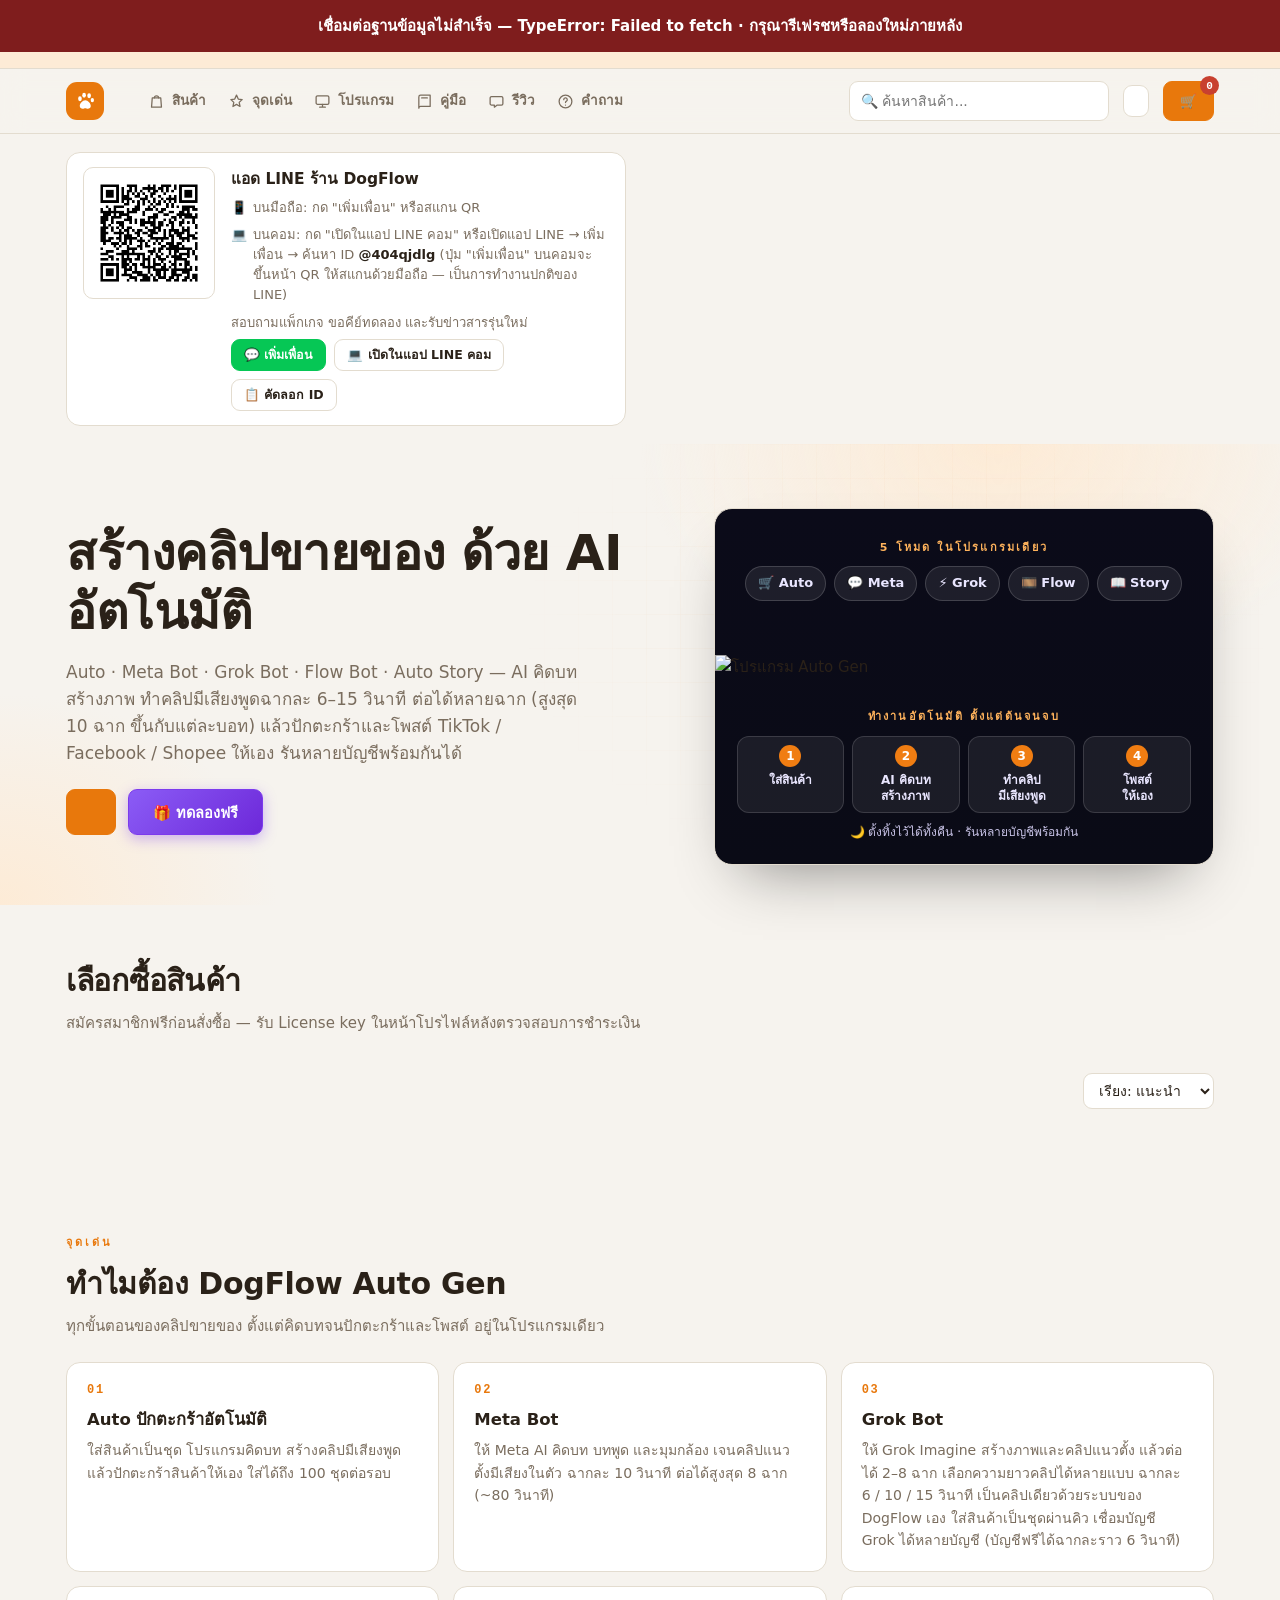
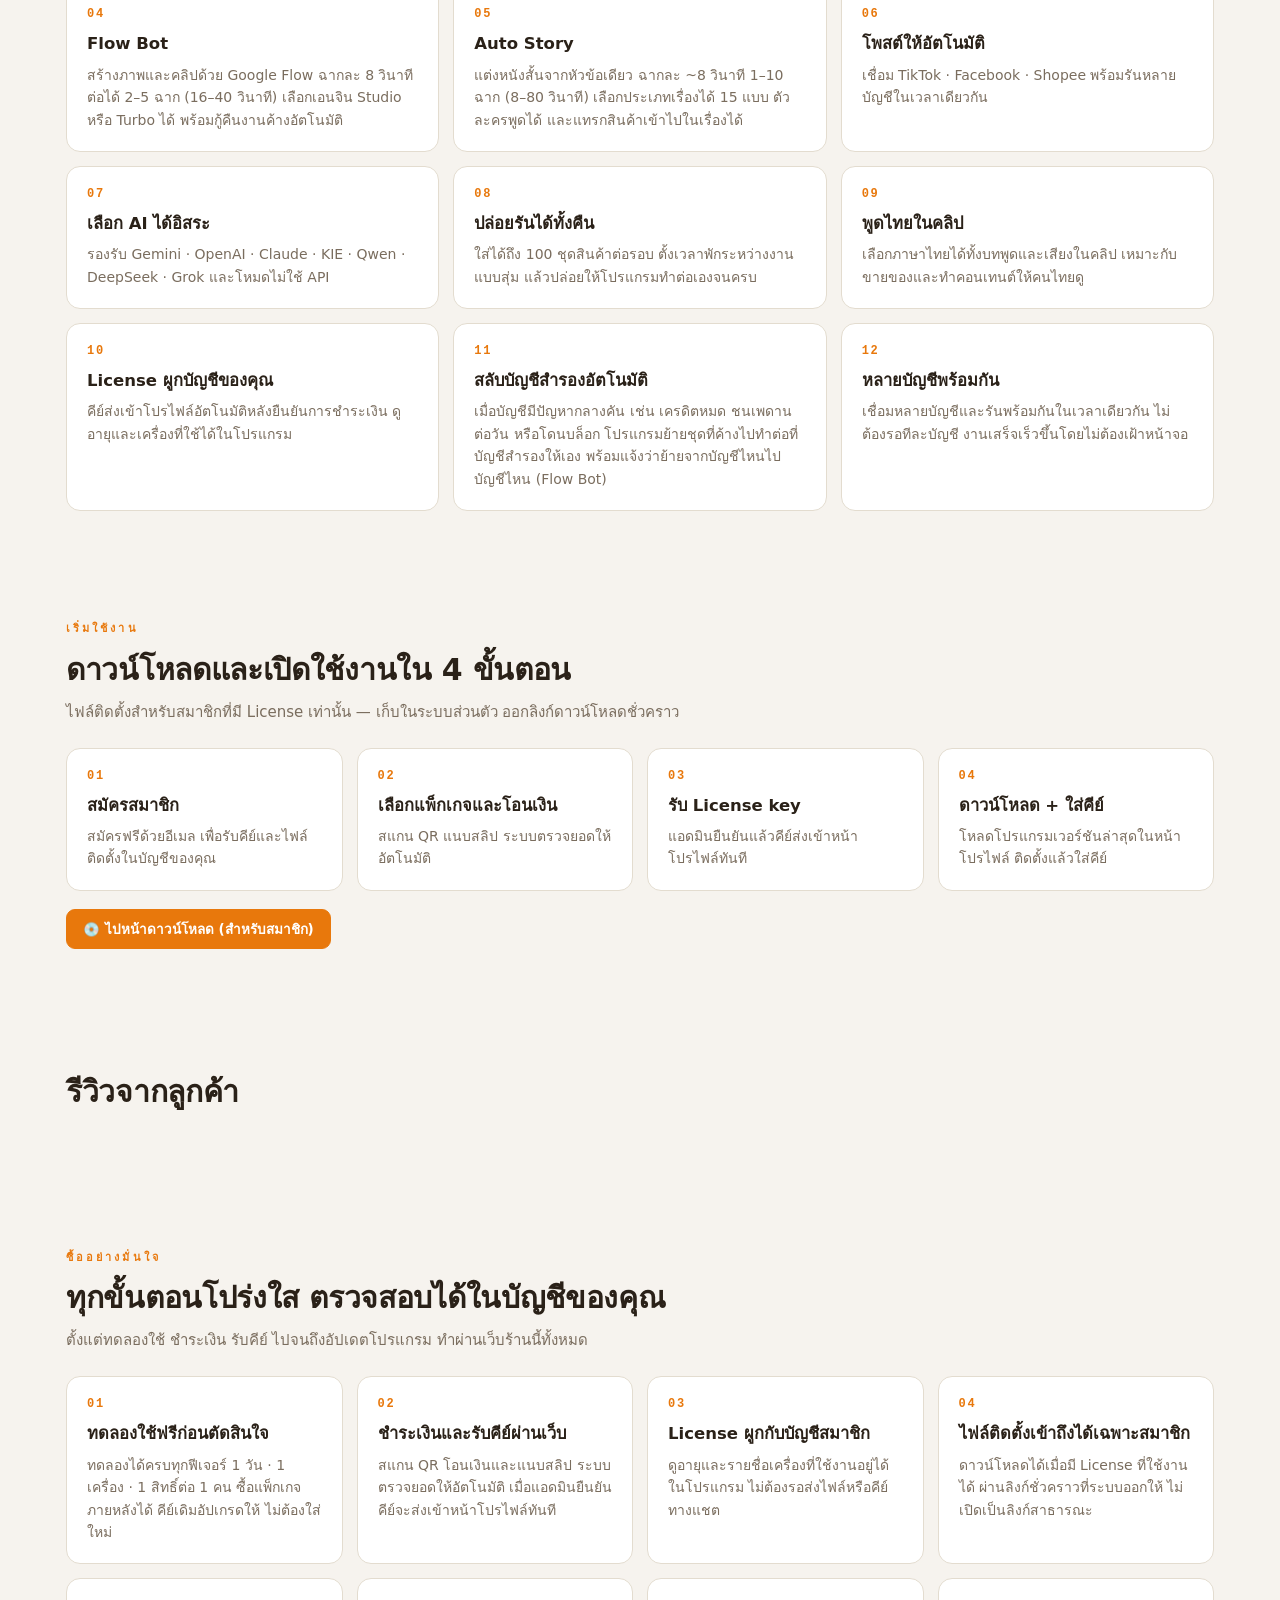
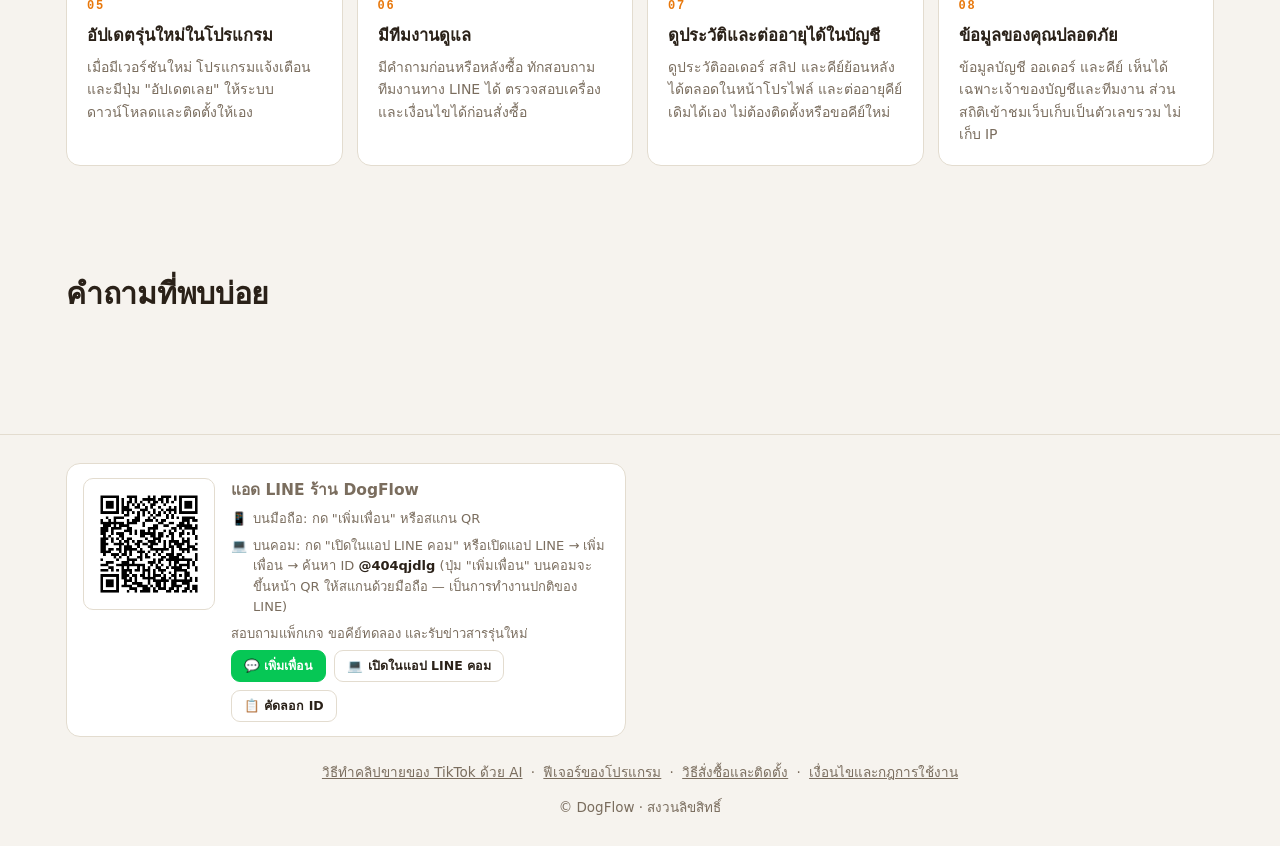
==== index.html @ df85b17f "หน้าแรก: จัดแถวปุ่มการ์ดติดต่อสองใบให้อยู่ระดับเดียวกัน Co-Authored-By: Claude Sonnet 5.5 <noreply@a" ====
<!doctype html>
<html lang="th">
<head>
<script>/* [2026-11-18 ผู้ใช้แจ้ง "รีโหลดแล้วไปท้ายหน้า"] ต้นเหตุ: เบราว์เซอร์จำตำแหน่งเลื่อนแล้วคืนให้ตอนหน้ายังสั้น (3.5k px) จากนั้นหน้าเว็บสร้างเนื้อหาด้านบน (→ 17k px) ระบบ scroll anchoring ดันตำแหน่งตามจนไปท้ายหน้า · แก้: ปิดการคืนตำแหน่งอัตโนมัติ — รีโหลดเริ่มที่บนสุด (ลิงก์ที่มี #… ยังเลื่อนไปที่หัวข้อตามปกติ) */try{if('scrollRestoration' in history)history.scrollRestoration='manual';}catch(e){}</script>
<meta charset="utf-8"><meta http-equiv="Content-Security-Policy" content="default-src 'self'; script-src 'self' 'unsafe-inline'; style-src 'self' 'unsafe-inline' https://fonts.googleapis.com; font-src https://fonts.gstatic.com; img-src 'self' data: blob: https:; media-src 'self' blob: https:; frame-src https://www.youtube-nocookie.com https://player.vimeo.com https://drive.google.com https://www.tiktok.com https://www.instagram.com https://www.facebook.com; connect-src 'self' https://*.supabase.co wss://*.supabase.co https://script.google.com https://script.googleusercontent.com; object-src 'none'; base-uri 'none'; form-action 'self'"><meta name="referrer" content="no-referrer"><meta name="viewport" content="width=device-width,initial-scale=1,viewport-fit=cover"><meta name="theme-color" content="#171109">
<title>DogFlow และ DogMeta Auto Gen — โปรแกรมสร้างคลิปขายของด้วย AI อัตโนมัติ</title>
<meta name="description" content="โปรแกรมสร้างคลิปขายของด้วย AI มี 2 โปรแกรมให้เลือก DogFlow Auto Gen และ DogMeta Auto Gen (ใช้ Meta AI) · Auto ปักตะกร้าอัตโนมัติ · Meta Bot · Grok Bot · Flow Bot · Auto Story คิดบท สร้างภาพ ทำคลิปมีเสียงพูดฉากละ 6–15 วินาที ต่อได้หลายฉาก (สูงสุด 10 ฉาก ขึ้นกับแต่ละบอท) แล้วโพสต์ TikTok / Facebook / Shopee ให้เอง รันหลายบัญชีพร้อมกันได้">
<link rel="canonical" href="https://dogflowautogen.github.io/dogflow-store/">
<meta name="robots" content="index,follow,max-image-preview:large">
<meta property="og:type" content="website"><meta property="og:site_name" content="DogFlow Auto Gen"><meta property="og:locale" content="th_TH">
<meta property="og:title" content="DogFlow และ DogMeta Auto Gen — โปรแกรมสร้างคลิปขายของด้วย AI อัตโนมัติ"><meta property="og:description" content="โปรแกรมสร้างคลิปขายของด้วย AI มี 2 โปรแกรมให้เลือก DogFlow Auto Gen และ DogMeta Auto Gen (ใช้ Meta AI) · Auto ปักตะกร้าอัตโนมัติ · Meta Bot · Grok Bot · Flow Bot · Auto Story คิดบท สร้างภาพ ทำคลิปมีเสียงพูดฉากละ 6–15 วินาที ต่อได้หลายฉาก (สูงสุด 10 ฉาก ขึ้นกับแต่ละบอท) แล้วโพสต์ TikTok / Facebook / Shopee ให้เอง รันหลายบัญชีพร้อมกันได้"><meta property="og:url" content="https://dogflowautogen.github.io/dogflow-store/">
<meta property="og:image" content="https://dogflowautogen.github.io/dogflow-store/assets/og-dogflow.jpg"><meta property="og:image:type" content="image/jpeg"><meta property="og:image:width" content="1200"><meta property="og:image:height" content="630"><meta property="og:image:alt" content="DogFlow Auto Gen โปรแกรมสร้างคลิปขายของด้วย AI อัตโนมัติ">
<meta name="twitter:card" content="summary_large_image"><meta name="twitter:title" content="DogFlow และ DogMeta Auto Gen — โปรแกรมสร้างคลิปขายของด้วย AI อัตโนมัติ"><meta name="twitter:description" content="โปรแกรมสร้างคลิปขายของด้วย AI มี 2 โปรแกรมให้เลือก DogFlow Auto Gen และ DogMeta Auto Gen (ใช้ Meta AI) · Auto ปักตะกร้าอัตโนมัติ · Meta Bot · Grok Bot · Flow Bot · Auto Story คิดบท สร้างภาพ ทำคลิปมีเสียงพูดฉากละ 6–15 วินาที ต่อได้หลายฉาก (สูงสุด 10 ฉาก ขึ้นกับแต่ละบอท) แล้วโพสต์ TikTok / Facebook / Shopee ให้เอง รันหลายบัญชีพร้อมกันได้"><meta name="twitter:image" content="https://dogflowautogen.github.io/dogflow-store/assets/og-dogflow.jpg">
<script type="application/ld+json" id="ldApp">{"@context":"https://schema.org","@graph":[{"@type":"Organization","@id":"https://dogflowautogen.github.io/dogflow-store/#org","name":"DogFlow","url":"https://dogflowautogen.github.io/dogflow-store/","logo":"https://dogflowautogen.github.io/dogflow-store/assets/logo-512.png"},{"@type":"WebSite","@id":"https://dogflowautogen.github.io/dogflow-store/#site","url":"https://dogflowautogen.github.io/dogflow-store/","name":"DogFlow Auto Gen","inLanguage":"th","publisher":{"@id":"https://dogflowautogen.github.io/dogflow-store/#org"}},{"@type":"SoftwareApplication","@id":"https://dogflowautogen.github.io/dogflow-store/#app","name":"DogFlow Auto Gen","description":"โปรแกรมสร้างคลิปขายของด้วย AI มี 2 โปรแกรมให้เลือก DogFlow Auto Gen และ DogMeta Auto Gen (ใช้ Meta AI) · Auto ปักตะกร้าอัตโนมัติ · Meta Bot · Grok Bot · Flow Bot · Auto Story คิดบท สร้างภาพ ทำคลิปมีเสียงพูดฉากละ 6–15 วินาที ต่อได้หลายฉาก (สูงสุด 10 ฉาก ขึ้นกับแต่ละบอท) แล้วโพสต์ TikTok / Facebook / Shopee ให้เอง รันหลายบัญชีพร้อมกันได้","applicationCategory":"MultimediaApplication","operatingSystem":"Windows","softwareRequirements":"Google Chrome หรือ Microsoft Edge, บัญชี Gemini Ultra หรือ Pro","inLanguage":"th","url":"https://dogflowautogen.github.io/dogflow-store/","image":"https://dogflowautogen.github.io/dogflow-store/assets/og-dogflow.jpg","publisher":{"@id":"https://dogflowautogen.github.io/dogflow-store/#org"}},{"@type":"SoftwareApplication","@id":"https://dogflowautogen.github.io/dogflow-store/#app-meta","name":"DogMeta Auto Gen","description":"โปรแกรมสร้างคลิปขายของด้วย Meta AI: ให้ Meta AI คิดบท บทพูด และมุมกล้อง เจนคลิปแนวตั้งมีเสียงในตัว แล้วโพสต์ TikTok / Facebook / Shopee ให้เอง รันหลายบัญชีพร้อมกันได้","applicationCategory":"MultimediaApplication","operatingSystem":"Windows","softwareRequirements":"Google Chrome หรือ Microsoft Edge, บัญชี Meta AI","inLanguage":"th","url":"https://dogflowautogen.github.io/dogflow-store/","image":"https://dogflowautogen.github.io/dogflow-store/assets/app-meta-bot.png","publisher":{"@id":"https://dogflowautogen.github.io/dogflow-store/#org"}}]}</script>
<!-- [2026-10-12, user — "เข้าใช้งานเว็บรู้สึกหน่วง"] ตรวจพบ: สคริปต์ 5 ตัวโหลดทีละตัวต่อกัน (ตัวถัดไปเริ่มหลังตัวก่อนจบ ~4 วิกว่าจะเริ่มดึงข้อมูล) → preload ให้ดาวน์โหลดพร้อมกัน · preconnect ไปเซิร์ฟเวอร์ข้อมูล/รูป · ฟอนต์ Google โหลดแบบไม่บล็อกการแสดงผล -->
<link rel="preconnect" href="https://jdrxunjhyqdhhxyuxpjl.supabase.co" crossorigin><link rel="preconnect" href="https://fonts.gstatic.com" crossorigin>
<link rel="preload" as="script" href="config.js"><link rel="preload" as="script" href="vendor/supabase.js"><link rel="preload" as="script" href="store.common.js?v=20261118q"><link rel="preload" as="script" href="store.local.js?v=20261120a"><link rel="preload" as="script" href="store.supabase.js?v=20261125br">
<link rel="preconnect" href="https://fonts.googleapis.com"><link rel="stylesheet" href="https://fonts.googleapis.com/css2?family=IBM+Plex+Mono:wght@500;600&family=Noto+Sans+Thai:wght@400;500;600;700&display=swap" media="print" onload="this.media='all'"><noscript><link rel="stylesheet" href="https://fonts.googleapis.com/css2?family=IBM+Plex+Mono:wght@500;600&family=Noto+Sans+Thai:wght@400;500;600;700&display=swap"></noscript>
<link rel="icon" type="image/svg+xml" href="data:image/svg+xml,%3Csvg xmlns=%22http://www.w3.org/2000/svg%22 viewBox=%220 0 100 100%22%3E%3Crect width=%22100%22 height=%22100%22 rx=%2222%22 fill=%22%23171109%22/%3E%3Cg transform=%22translate%2812%2C13.5%29 scale%280.76%29%22%3E%3Cg fill=%22%23ff9e2c%22%3E%3Cellipse cx=%2224%22 cy=%2244%22 rx=%228%22 ry=%2210.5%22 transform=%22rotate%28-24 24 44%29%22/%3E%3Cellipse cx=%2240%22 cy=%2226%22 rx=%228.5%22 ry=%2211%22 transform=%22rotate%28-8 40 26%29%22/%3E%3Cellipse cx=%2260%22 cy=%2226%22 rx=%228.5%22 ry=%2211%22 transform=%22rotate%288 60 26%29%22/%3E%3Cellipse cx=%2276%22 cy=%2244%22 rx=%228%22 ry=%2210.5%22 transform=%22rotate%2824 76 44%29%22/%3E%3Cpath d=%22M50 46 C 66 46%2C 80 60%2C 76 72 C 72 84%2C 60 82%2C 50 82 C 40 82%2C 28 84%2C 24 72 C 20 60%2C 34 46%2C 50 46 Z%22/%3E%3C/g%3E%3Cpath d=%22M44 58 L44 74 L60 66 Z%22 fill=%22%23171109%22 stroke=%22%23171109%22 stroke-width=%223%22 stroke-linejoin=%22round%22/%3E%3C/g%3E%3C/svg%3E">
<script>/* เบราว์เซอร์เก่า (IE ฯลฯ): ใช้ ES5 เท่านั้น เพื่อแจ้งให้เปิดด้วยเบราว์เซอร์ใหม่ */
(function(){var ok=false;try{ok=!!(window.Promise&&window.fetch&&window.crypto&&window.crypto.subtle&&window.CSS&&CSS.supports&&CSS.supports('color','var(--x)')&&Object.assign&&window.indexedDB);}catch(e){}
if(ok)return;window.__legacy=true;document.addEventListener('DOMContentLoaded',function(){var d=document.createElement('div');d.setAttribute('style','position:fixed;top:0;left:0;right:0;bottom:0;z-index:99999;background:#0b1222;color:#fff;font-family:Tahoma,sans-serif;text-align:center;padding:60px 20px');
d.innerHTML='<div style="font-size:48px">&#9888;</div><h2 style="margin:12px 0">เบราว์เซอร์นี้ไม่รองรับ</h2><p style="line-height:1.8;max-width:520px;margin:0 auto">Internet Explorer และเบราว์เซอร์รุ่นเก่าไม่รองรับระบบชำระเงินและความปลอดภัยของเว็บนี้<br>กรุณาเปิดด้วย <b>Microsoft Edge</b>, <b>Google Chrome</b>, <b>Safari</b> หรือ <b>Firefox</b> รุ่นล่าสุด<br>ใช้ได้ทั้งคอมพิวเตอร์ แท็บเล็ต และโทรศัพท์</p>';document.body.appendChild(d);});})();
</script>
<link rel="stylesheet" href="style.css?v=20261127btn">
<style>/* [2026-11-23] ป้ายเวอร์ชันหน้าแรก: เด่นขึ้น — ชิปชื่อโปรแกรม+เลขรุ่นสีเต็ม (DogFlow ส้ม / DogMeta ม่วง) ใช้ตัวแปรธีม อ่านได้ทั้งโหมดสว่าง/มืด */
#ver{display:flex;flex-direction:column;align-items:flex-start;gap:9px;margin:0 0 16px}
.vpill{--c:var(--accent);--c2:#f59e0b;display:inline-flex;align-items:center;flex-wrap:wrap;gap:6px 10px;max-width:100%;padding:7px 16px 7px 8px;border-radius:999px;border:1.5px solid var(--c);background:var(--surface);color:var(--fg);font-size:14px;font-weight:600;line-height:1.45;box-shadow:0 3px 14px color-mix(in srgb,var(--c) 28%,transparent)}
.vpill.meta{--c:#7c3aed;--c2:#a78bfa}
.vpill .vn{display:inline-flex;align-items:center;gap:8px;padding:3px 12px;border-radius:999px;background:linear-gradient(135deg,var(--c),var(--c2));color:#fff;font-weight:800;font-size:14.5px;letter-spacing:.2px;white-space:nowrap}
.vpill .vn i{font-style:normal;font-weight:700;padding:0 7px;border-radius:999px;background:rgba(255,255,255,.25);font-size:13px}
.vpill .vt{color:var(--fg);font-weight:600}</style></head>
<body>
<div id="splash" role="status" aria-live="polite">
  <div class="sp-wrap"><span class="sp-son"></span><span class="sp-son s2"></span><span class="sp-son s3"></span>
    <span class="sp-ring" aria-hidden="true"><i class="sr-track"></i><i class="sr-comet"><b></b></i></span>
    <svg class="sp-logo" viewBox="0 0 100 100" aria-label="DogFlow"><rect width="100" height="100" fill="#171109"/><g transform="translate(12,13.5) scale(0.76)"><g fill="#ff9e2c"><ellipse cx="24" cy="44" rx="8" ry="10.5" transform="rotate(-24 24 44)"/><ellipse cx="40" cy="26" rx="8.5" ry="11" transform="rotate(-8 40 26)"/><ellipse cx="60" cy="26" rx="8.5" ry="11" transform="rotate(8 60 26)"/><ellipse cx="76" cy="44" rx="8" ry="10.5" transform="rotate(24 76 44)"/><path d="M50 46 C 66 46, 80 60, 76 72 C 72 84, 60 82, 50 82 C 40 82, 28 84, 24 72 C 20 60, 34 46, 50 46 Z"/></g><path d="M44 58 L44 74 L60 66 Z" fill="#171109" stroke="#171109" stroke-width="3" stroke-linejoin="round"/></g></svg>
  </div>
  <div class="sp-eyebrow">DOGFLOW · AUTO GEN</div>
  <div class="sp-title">กำลังเปิดร้าน</div>
  <div class="sp-chip"><i></i><span>กำลังเตรียมข้อมูล…</span></div>
  <div class="sp-bar"><span></span></div>
</div>
<noscript><style>#splash{display:none}</style><div style="max-width:760px;margin:24px auto;padding:0 16px;font:16px/1.7 sans-serif"><p><strong>DogFlow Auto Gen</strong> — โปรแกรมสร้างคลิปขายของด้วย AI อัตโนมัติ: คิดบท สร้างภาพ ทำคลิปมีเสียงพูด แล้วโพสต์ TikTok / Facebook / Shopee ให้เอง รันหลายบัญชีพร้อมกันได้ (Auto ปักตะกร้าอัตโนมัติ · Meta Bot · Grok Bot · Flow Bot · Auto Story)</p><p>เปิดใช้ JavaScript ในเบราว์เซอร์เพื่อดูแพ็กเกจ ราคา และสั่งซื้อ</p></div></noscript>
<div class="top" id="promo"></div>
<a class="top" id="noticeBar" href="profile.html#notices" hidden></a>
<header class="nav"><div class="wrap">
  <a class="logo" href="#"><span class="lm"><svg viewBox="0 0 24 24" fill="currentColor" aria-hidden="true"><ellipse cx="6.5" cy="9.5" rx="2" ry="2.7"/><ellipse cx="11" cy="5.8" rx="2" ry="2.7"/><ellipse cx="16.5" cy="6.2" rx="2" ry="2.7"/><ellipse cx="20" cy="11" rx="1.8" ry="2.4"/><path d="M12.3 11.2c-3 0-6 3.6-6 6.3 0 1.9 1.5 2.9 3.2 2.9 1.2 0 1.8-.5 2.8-.5s1.6.5 2.8.5c1.7 0 3.2-1 3.2-2.9 0-2.7-3-6.3-6-6.3z"/></svg></span><span id="brand"></span></a>
  <nav aria-label="เมนูหลัก"><a href="#shop" title="สินค้า" aria-label="สินค้า"><svg viewBox="0 0 24 24" fill="none" stroke="currentColor" stroke-width="1.8" stroke-linecap="round" stroke-linejoin="round" aria-hidden="true"><path d="M6 7h12l1 13H5L6 7z"/><path d="M9 7a3 3 0 0 1 6 0"/></svg><span>สินค้า</span></a><a href="#why" title="จุดเด่น" aria-label="จุดเด่น"><svg viewBox="0 0 24 24" fill="none" stroke="currentColor" stroke-width="1.8" stroke-linecap="round" stroke-linejoin="round" aria-hidden="true"><path d="M12 3l2.5 5.5L20 9.3l-4.2 3.9L17 19l-5-2.9L7 19l1.2-5.8L4 9.3l5.5-.8L12 3z"/></svg><span>จุดเด่น</span></a><a href="#preview" title="หน้าตาโปรแกรม" aria-label="หน้าตาโปรแกรม"><svg viewBox="0 0 24 24" fill="none" stroke="currentColor" stroke-width="1.8" stroke-linecap="round" stroke-linejoin="round" aria-hidden="true"><rect x="3" y="4" width="18" height="12" rx="2"/><path d="M8 20h8M12 16v4"/></svg><span>โปรแกรม</span></a><a href="#works" id="navWorks" hidden title="ผลงานลูกค้า" aria-label="ผลงานลูกค้า"><svg viewBox="0 0 24 24" fill="none" stroke="currentColor" stroke-width="1.8" stroke-linecap="round" stroke-linejoin="round" aria-hidden="true"><rect x="3" y="5" width="18" height="14" rx="3"/><path d="M10 9.5v5l4.5-2.5-4.5-2.5z"/></svg><span>ผลงาน</span></a><a href="#guide" title="คู่มือการใช้งาน" aria-label="คู่มือการใช้งาน"><svg viewBox="0 0 24 24" fill="none" stroke="currentColor" stroke-width="1.8" stroke-linecap="round" stroke-linejoin="round" aria-hidden="true"><path d="M4 5.5A2.5 2.5 0 0 1 6.5 3H20v16H6.5A2.5 2.5 0 0 0 4 21.5v-16z"/><path d="M8 7h8"/></svg><span>คู่มือ</span></a><a href="#reviews" title="รีวิวจากลูกค้า" aria-label="รีวิวจากลูกค้า"><svg viewBox="0 0 24 24" fill="none" stroke="currentColor" stroke-width="1.8" stroke-linecap="round" stroke-linejoin="round" aria-hidden="true"><path d="M5 5h14a2 2 0 0 1 2 2v8a2 2 0 0 1-2 2h-6l-4 3v-3H5a2 2 0 0 1-2-2V7a2 2 0 0 1 2-2z"/></svg><span>รีวิว</span></a><a href="#faq" title="คำถามที่พบบ่อย" aria-label="คำถามที่พบบ่อย"><svg viewBox="0 0 24 24" fill="none" stroke="currentColor" stroke-width="1.8" stroke-linecap="round" stroke-linejoin="round" aria-hidden="true"><circle cx="12" cy="12" r="9"/><path d="M9.5 9.5a2.5 2.5 0 1 1 3.5 2.3c-.7.4-1 .9-1 1.7M12 17h.01"/></svg><span>คำถาม</span></a></nav>
  <div class="grow"></div>
  <div class="search"><input id="q" placeholder="🔍 ค้นหาสินค้า..." aria-label="ค้นหา"></div>
  <button class="btn ghost sm" id="memBtn"></button>
  <button class="btn cartbtn" id="cartBtn" aria-label="ตะกร้า">🛒<span class="n" id="cartN">0</span></button>
</div></header>
<!-- [2026-11-23] ย้ายการ์ดติดต่อ (LINE + อีเมล) จากท้ายหน้ามาไว้บนสุดถัดจากเมนูบาร์ — ผู้ใช้สั่ง · id เดิมทุกตัว สคริปต์ที่เติมข้อมูลยังทำงานเหมือนเดิม -->
<div class="wrap" style="padding-top:18px"><div class="contactrow"><div class="linecard"><img src="assets/line-oa-qr.png" width="132" height="132" alt="QR เพิ่มเพื่อน LINE ร้าน DogFlow (@404qjdlg)" loading="lazy"><div><b>แอด LINE ร้าน DogFlow</b><span class="lc-text"><span class="lc-l"><i>📱</i><span>บนมือถือ: กด "เพิ่มเพื่อน" หรือสแกน QR</span></span><span class="lc-l"><i>💻</i><span>บนคอม: กด "เปิดในแอป LINE คอม" หรือเปิดแอป LINE → เพิ่มเพื่อน → ค้นหา ID <b>@404qjdlg</b> (ปุ่ม "เพิ่มเพื่อน" บนคอมจะขึ้นหน้า QR ให้สแกนด้วยมือถือ — เป็นการทำงานปกติของ LINE)</span></span><span class="lc-l plain">สอบถามแพ็กเกจ ขอคีย์ทดลอง และรับข่าวสารรุ่นใหม่</span></span><span style="display:flex;gap:8px;flex-wrap:wrap"><a class="btn line sm" href="https://line.me/R/ti/p/@404qjdlg" target="_blank" rel="noopener">💬 เพิ่มเพื่อน</a><a class="btn ghost sm" href="line://ti/p/@404qjdlg" title="ลองเปิดแอป LINE บนคอมโดยตรง (ต้องติดตั้งแอป LINE คอมไว้)">💻 เปิดในแอป LINE คอม</a><button type="button" class="btn ghost sm" data-copy="@404qjdlg">📋 คัดลอก ID</button></span></div></div>   <!-- [2026-10-28] QR เพิ่มเพื่อนบัญชี LINE Official -->
<div class="mailcard" id="mailCard" hidden></div></div></div>

<section class="hero"><div class="wrap">
  <div>
    <div id="ver" style="display:flex;flex-direction:column;align-items:flex-start;gap:6px"></div>
    <h1 id="hTitle">สร้างคลิปขายของ
ด้วย AI อัตโนมัติ</h1><p id="hSub">Auto · Meta Bot · Grok Bot · Flow Bot · Auto Story — AI คิดบท สร้างภาพ ทำคลิปมีเสียงพูดฉากละ 6–15 วินาที ต่อได้หลายฉาก (สูงสุด 10 ฉาก ขึ้นกับแต่ละบอท) แล้วปักตะกร้าและโพสต์ TikTok / Facebook / Shopee ให้เอง รันหลายบัญชีพร้อมกันได้</p>
    <div class="cta"><a class="btn gold" href="#shop" id="hCta"></a><a class="btn trial" href="profile.html#trial" id="trialCta">🎁 ทดลองฟรี</a><a class="btn line" id="lineBtn" target="_blank" rel="noopener" hidden>💬 ทักไลน์สอบถาม</a></div>
    <div id="verline" style="color:var(--mut);font-size:13px;margin:-6px 0 14px"></div><div class="stats" id="heroStats"></div>
    <div class="trafficrow"><div class="trafficcard" id="trafficCard" hidden></div><div class="trafficcard trend" id="trafficTrend" hidden></div></div>
  </div>
  <div class="heroimg"><img id="hImg" alt="โปรแกรม Auto Gen">
    <div class="hi-top"><small>5 โหมด ในโปรแกรมเดียว</small><div class="hi-chips"><span>🛒 Auto</span><span>💬 Meta</span><span>⚡ Grok</span><span>🎞️ Flow</span><span>📖 Story</span></div></div>
    <div class="hi-bot"><small>ทำงานอัตโนมัติ ตั้งแต่ต้นจนจบ</small><ol><li><i>1</i>ใส่สินค้า</li><li><i>2</i>AI คิดบท<br>สร้างภาพ</li><li><i>3</i>ทำคลิป<br>มีเสียงพูด</li><li><i>4</i>โพสต์<br>ให้เอง</li></ol><em>🌙 ตั้งทิ้งไว้ได้ทั้งคืน · รันหลายบัญชีพร้อมกัน</em></div>
  </div>
</div></section>

<section class="sec" id="shop"><div class="wrap">
  <h2>เลือกซื้อสินค้า</h2><p class="sub">สมัครสมาชิกฟรีก่อนสั่งซื้อ — รับ License key ในหน้าโปรไฟล์หลังตรวจสอบการชำระเงิน</p>
  <div class="ptiles" id="prodChips" hidden></div>
  <div class="chips" id="chips"></div>   <!-- [2026-11-18] แถวเลือกสินค้า (DogFlow/DogMeta) โผล่เมื่อมีสินค้ามากกว่า 1 ตัว -->
  <div class="toolbar"><span id="count" style="color:var(--mut)"></span>
    <select id="sort" aria-label="เรียง"><option value="def">เรียง: แนะนำ</option><option value="lo">ราคาต่ำ → สูง</option><option value="hi">ราคาสูง → ต่ำ</option><option value="disc">ลดเยอะสุด</option></select></div>
  <div class="grid" id="grid"></div>
</div></section>

<section class="wrap" id="blocks" hidden></section>

<section class="wrap" id="adsec" hidden><div class="carousel" id="ads"></div></section>
<section class="wrap" id="brsec" hidden><div class="brands" id="brands"></div></section>
<section class="sec" id="affiliate" hidden><div class="wrap"><div class="affx">
  <div class="affx-hd"><span class="eyebrow">💰 โปรแกรมตัวแทนขาย</span><h2>แนะนำเพื่อน รับค่าคอมทุกยอดขาย<em>ยิ่งขายเยอะ ค่าคอมต่อชิ้นยิ่งเพิ่มขึ้น</em></h2><p class="sub">สมาชิกทุกคนมีลิงก์แนะนำของตัวเองอยู่แล้ว แชร์ให้เพื่อนสมัครและซื้อ ค่าคอมเข้าบัญชีคุณอัตโนมัติ ตรวจสอบได้ทุกรายการ · ขายได้มากขึ้นในแต่ละเดือน ค่าคอมต่อชิ้นเพิ่มขึ้นเองแบบขั้นบันได</p></div>
  <div class="affx-stats" id="affStats"></div>
  <div class="affx-steps"><div><i>1</i><b>สมัครสมาชิก</b><span>สมัครฟรี ได้ลิงก์แนะนำของคุณทันทีที่หน้าโปรไฟล์</span></div><div><i>2</i><b>แชร์ลิงก์</b><span>ส่งให้เพื่อนหรือโพสต์ที่ไหนก็ได้ ระบบจำลิงก์ไว้ 30 วัน</span></div><div><i>3</i><b>เพื่อนซื้อโปรแกรม</b><span>เมื่อแอดมินอนุมัติการชำระเงิน ค่าคอมเข้าบัญชีคุณทันที</span></div><div><i>4</i><b>ยิ่งขายยิ่งได้เพิ่ม</b><span>ขายครบตามเป้าในเดือนนั้น ค่าคอมต่อชิ้นขยับขึ้นระดับถัดไปอัตโนมัติ นับใหม่ทุกต้นเดือน</span></div><div><i>5</i><b>ถอนเงิน</b><span id="affStep4"></span></div></div>
  <div class="affx-rates"><h3>ค่าคอมต่อชิ้นตามแพ็กเกจ (ระดับเริ่มต้น)</h3><div id="affRates"></div><div id="affTiers" class="affx-tiers" hidden></div></div>
  <div class="affx-cta"><a class="btn gold" href="profile.html#aff">🪪 ไปรับลิงก์แนะนำของฉัน</a><span>ขายเยอะ ค่าคอมต่อชิ้นเพิ่มขึ้นเอง · ออเดอร์ที่ถูกยกเลิกไม่นับค่าคอม · ดูเงื่อนไขเต็มได้ในหน้าโปรไฟล์</span></div>
</div></div></section>

<section class="sec" id="modes" hidden><div class="wrap"><span class="eyebrow">โหมดการทำงาน</span><h2 id="mdT">เลือกโหมดที่ใช่กับงานของคุณ</h2><p class="sub" id="mdS"></p><div class="mdgrid" id="mdList"></div>
  <div id="gnWrap" hidden><h3 class="gn-h" id="gnT">Auto Story สร้างได้หลายรูปแบบเรื่อง</h3><p class="sub" id="gnS"></p><div class="gngrid" id="gnList"></div></div></div></section>

<section class="sec" id="bgsec" hidden><div class="wrap"><span class="eyebrow">ทำงานเบื้องหลัง</span><h2 id="bgT">สั่งงานแล้ว ไปทำอย่างอื่นได้เลย</h2><p class="sub" id="bgS"></p>
  <div class="bgnote"><i aria-hidden="true">⚙️</i><div><b id="bgNoteH"></b><span id="bgNoteT"></span></div></div><div class="ftgrid" id="bgList"></div></div></section>

<section class="sec" id="why"><div class="wrap"><span class="eyebrow">จุดเด่น</span><h2>ทำไมต้อง DogFlow Auto Gen</h2><p class="sub">ทุกขั้นตอนของคลิปขายของ ตั้งแต่คิดบทจนปักตะกร้าและโพสต์ อยู่ในโปรแกรมเดียว</p>
  <div class="feat">
    <div><i>01</i><h4>Auto ปักตะกร้าอัตโนมัติ</h4><p>ใส่สินค้าเป็นชุด โปรแกรมคิดบท สร้างคลิปมีเสียงพูด แล้วปักตะกร้าสินค้าให้เอง ใส่ได้ถึง 100 ชุดต่อรอบ</p></div>
    <div><i>02</i><h4>Meta Bot</h4><p>ให้ Meta AI คิดบท บทพูด และมุมกล้อง เจนคลิปแนวตั้งมีเสียงในตัว ฉากละ 10 วินาที ต่อได้สูงสุด 8 ฉาก (~80 วินาที)</p></div>
    <div><i>03</i><h4>Grok Bot</h4><p>ให้ Grok Imagine สร้างภาพและคลิปแนวตั้ง แล้วต่อได้ 2–8 ฉาก เลือกความยาวคลิปได้หลายแบบ ฉากละ 6 / 10 / 15 วินาที เป็นคลิปเดียวด้วยระบบของ DogFlow เอง ใส่สินค้าเป็นชุดผ่านคิว เชื่อมบัญชี Grok ได้หลายบัญชี (บัญชีฟรีได้ฉากละราว 6 วินาที)</p></div>
    <div><i>04</i><h4>Flow Bot</h4><p>สร้างภาพและคลิปด้วย Google Flow ฉากละ 8 วินาที ต่อได้ 2–5 ฉาก (16–40 วินาที) เลือกเอนจิน Studio หรือ Turbo ได้ พร้อมกู้คืนงานค้างอัตโนมัติ</p></div>
    <div><i>05</i><h4>Auto Story</h4><p>แต่งหนังสั้นจากหัวข้อเดียว ฉากละ ~8 วินาที 1–10 ฉาก (8–80 วินาที) เลือกประเภทเรื่องได้ 15 แบบ ตัวละครพูดได้ และแทรกสินค้าเข้าไปในเรื่องได้</p></div>
    <div><i>06</i><h4>โพสต์ให้อัตโนมัติ</h4><p>เชื่อม TikTok · Facebook · Shopee พร้อมรันหลายบัญชีในเวลาเดียวกัน</p></div>
    <div><i>07</i><h4>เลือก AI ได้อิสระ</h4><p>รองรับ Gemini · OpenAI · Claude · KIE · Qwen · DeepSeek · Grok และโหมดไม่ใช้ API</p></div>
    <div><i>08</i><h4>ปล่อยรันได้ทั้งคืน</h4><p>ใส่ได้ถึง 100 ชุดสินค้าต่อรอบ ตั้งเวลาพักระหว่างงานแบบสุ่ม แล้วปล่อยให้โปรแกรมทำต่อเองจนครบ</p></div>
    <div><i>09</i><h4>พูดไทยในคลิป</h4><p>เลือกภาษาไทยได้ทั้งบทพูดและเสียงในคลิป เหมาะกับขายของและทำคอนเทนต์ให้คนไทยดู</p></div>
    <div><i>10</i><h4>License ผูกบัญชีของคุณ</h4><p>คีย์ส่งเข้าโปรไฟล์อัตโนมัติหลังยืนยันการชำระเงิน ดูอายุและเครื่องที่ใช้ได้ในโปรแกรม</p></div>
    <div><i>11</i><h4>สลับบัญชีสำรองอัตโนมัติ</h4><p>เมื่อบัญชีมีปัญหากลางคัน เช่น เครดิตหมด ชนเพดานต่อวัน หรือโดนบล็อก โปรแกรมย้ายชุดที่ค้างไปทำต่อที่บัญชีสำรองให้เอง พร้อมแจ้งว่าย้ายจากบัญชีไหนไปบัญชีไหน (Flow Bot)</p></div>
    <div><i>12</i><h4>หลายบัญชีพร้อมกัน</h4><p>เชื่อมหลายบัญชีและรันพร้อมกันในเวลาเดียวกัน ไม่ต้องรอทีละบัญชี งานเสร็จเร็วขึ้นโดยไม่ต้องเฝ้าหน้าจอ</p></div>
  </div></div></section>

<section class="sec" id="preview" hidden><div class="wrap"><span class="eyebrow">ตัวอย่างการใช้งานจริง</span><h2>หน้าตาโปรแกรม</h2><p class="sub">ภาพหน้าจอจากโปรแกรมเวอร์ชันล่าสุด</p><div class="shots" id="shots"></div></div></section>

<section class="sec rqsec" id="reqsec" hidden><div class="wrap"><span class="eyebrow">CHECKLIST</span><h2 id="reqT">คุณสมบัติที่ต้องมี</h2><p class="sub" id="reqS">เช็กก่อนซื้อ</p><div class="rq3" id="reqs"></div></div></section>

<section class="sec" id="get"><div class="wrap"><span class="eyebrow">เริ่มใช้งาน</span><h2>ดาวน์โหลดและเปิดใช้งานใน 4 ขั้นตอน</h2><p class="sub">ไฟล์ติดตั้งสำหรับสมาชิกที่มี License เท่านั้น — เก็บในระบบส่วนตัว ออกลิงก์ดาวน์โหลดชั่วคราว</p>
  <div class="feat steps">
    <div><i>01</i><h4>สมัครสมาชิก</h4><p>สมัครฟรีด้วยอีเมล เพื่อรับคีย์และไฟล์ติดตั้งในบัญชีของคุณ</p></div>
    <div><i>02</i><h4>เลือกแพ็กเกจและโอนเงิน</h4><p>สแกน QR แนบสลิป ระบบตรวจยอดให้อัตโนมัติ</p></div>
    <div><i>03</i><h4>รับ License key</h4><p>แอดมินยืนยันแล้วคีย์ส่งเข้าหน้าโปรไฟล์ทันที</p></div>
    <div><i>04</i><h4>ดาวน์โหลด + ใส่คีย์</h4><p>โหลดโปรแกรมเวอร์ชันล่าสุดในหน้าโปรไฟล์ ติดตั้งแล้วใส่คีย์</p></div>
  </div><p style="margin-top:18px"><a class="btn" href="profile.html#downloads">💿 ไปหน้าดาวน์โหลด (สำหรับสมาชิก)</a></p></div></section>

<section class="sec" id="works" hidden><div class="wrap"><h2>ผลงานลูกค้า</h2><p class="sub">ตัวอย่างคลิปแนวตั้งที่สร้างด้วย DogFlow — กดเพื่อดูในหน้านี้ได้เลย</p><div class="chips" id="workTabs"></div><div class="wks" id="workList"></div></div></section>
<section class="sec" id="guide" hidden><div class="wrap"><h2>คู่มือการใช้งานโปรแกรม</h2><p class="sub">ดูวิดีโอสอนทีละขั้นตอน</p><div class="grid" id="tuts"></div></div></section>
<section class="sec" id="reviews"><div class="wrap"><h2>รีวิวจากลูกค้า</h2><p class="sub"></p><div class="rv" id="rv"></div></div></section>
<section class="sec" id="trust"><div class="wrap"><span class="eyebrow">ซื้ออย่างมั่นใจ</span><h2>ทุกขั้นตอนโปร่งใส ตรวจสอบได้ในบัญชีของคุณ</h2><p class="sub">ตั้งแต่ทดลองใช้ ชำระเงิน รับคีย์ ไปจนถึงอัปเดตโปรแกรม ทำผ่านเว็บร้านนี้ทั้งหมด</p>
  <div class="feat">
    <div><i>01</i><h4>ทดลองใช้ฟรีก่อนตัดสินใจ</h4><p>ทดลองได้ครบทุกฟีเจอร์ 1 วัน · 1 เครื่อง · 1 สิทธิ์ต่อ 1 คน ซื้อแพ็กเกจภายหลังได้ คีย์เดิมอัปเกรดให้ ไม่ต้องใส่ใหม่</p></div>
    <div><i>02</i><h4>ชำระเงินและรับคีย์ผ่านเว็บ</h4><p>สแกน QR โอนเงินและแนบสลิป ระบบตรวจยอดให้อัตโนมัติ เมื่อแอดมินยืนยัน คีย์จะส่งเข้าหน้าโปรไฟล์ทันที</p></div>
    <div><i>03</i><h4>License ผูกกับบัญชีสมาชิก</h4><p>ดูอายุและรายชื่อเครื่องที่ใช้งานอยู่ได้ในโปรแกรม ไม่ต้องรอส่งไฟล์หรือคีย์ทางแชต</p></div>
    <div><i>04</i><h4>ไฟล์ติดตั้งเข้าถึงได้เฉพาะสมาชิก</h4><p>ดาวน์โหลดได้เมื่อมี License ที่ใช้งานได้ ผ่านลิงก์ชั่วคราวที่ระบบออกให้ ไม่เปิดเป็นลิงก์สาธารณะ</p></div>
    <div><i>05</i><h4>อัปเดตรุ่นใหม่ในโปรแกรม</h4><p>เมื่อมีเวอร์ชันใหม่ โปรแกรมแจ้งเตือนและมีปุ่ม "อัปเดตเลย" ให้ระบบดาวน์โหลดและติดตั้งให้เอง</p></div>
    <div><i>06</i><h4>มีทีมงานดูแล</h4><p>มีคำถามก่อนหรือหลังซื้อ ทักสอบถามทีมงานทาง LINE ได้ ตรวจสอบเครื่องและเงื่อนไขได้ก่อนสั่งซื้อ</p></div>
    <div><i>07</i><h4>ดูประวัติและต่ออายุได้ในบัญชี</h4><p>ดูประวัติออเดอร์ สลิป และคีย์ย้อนหลังได้ตลอดในหน้าโปรไฟล์ และต่ออายุคีย์เดิมได้เอง ไม่ต้องติดตั้งหรือขอคีย์ใหม่</p></div>
    <div><i>08</i><h4>ข้อมูลของคุณปลอดภัย</h4><p>ข้อมูลบัญชี ออเดอร์ และคีย์ เห็นได้เฉพาะเจ้าของบัญชีและทีมงาน ส่วนสถิติเข้าชมเว็บเก็บเป็นตัวเลขรวม ไม่เก็บ IP</p></div>
  </div></div></section>

<section class="sec" id="faq"><div class="wrap"><h2>คำถามที่พบบ่อย</h2><p class="sub"></p><div id="faqs"></div></div></section>

<footer><div class="wrap"><!-- [2026-11-23] การ์ดติดต่อชุดที่ 2 ที่ตำแหน่งเดิม (ท้ายหน้า) — ชุดแรกอยู่บนสุดถัดจากเมนูบาร์ · ตัวเติมอีเมลเติมทุก .mailcard --><div class="contactrow"><div class="linecard"><img src="assets/line-oa-qr.png" width="132" height="132" alt="QR เพิ่มเพื่อน LINE ร้าน DogFlow (@404qjdlg)" loading="lazy"><div><b>แอด LINE ร้าน DogFlow</b><span class="lc-text"><span class="lc-l"><i>📱</i><span>บนมือถือ: กด "เพิ่มเพื่อน" หรือสแกน QR</span></span><span class="lc-l"><i>💻</i><span>บนคอม: กด "เปิดในแอป LINE คอม" หรือเปิดแอป LINE → เพิ่มเพื่อน → ค้นหา ID <b>@404qjdlg</b> (ปุ่ม "เพิ่มเพื่อน" บนคอมจะขึ้นหน้า QR ให้สแกนด้วยมือถือ — เป็นการทำงานปกติของ LINE)</span></span><span class="lc-l plain">สอบถามแพ็กเกจ ขอคีย์ทดลอง และรับข่าวสารรุ่นใหม่</span></span><span style="display:flex;gap:8px;flex-wrap:wrap"><a class="btn line sm" href="https://line.me/R/ti/p/@404qjdlg" target="_blank" rel="noopener">💬 เพิ่มเพื่อน</a><a class="btn ghost sm" href="line://ti/p/@404qjdlg" title="ลองเปิดแอป LINE บนคอมโดยตรง (ต้องติดตั้งแอป LINE คอมไว้)">💻 เปิดในแอป LINE คอม</a><button type="button" class="btn ghost sm" data-copy="@404qjdlg">📋 คัดลอก ID</button></span></div></div>   <!-- [2026-10-28] QR เพิ่มเพื่อนบัญชี LINE Official -->
<div class="mailcard" hidden></div></div>   <!-- [2026-10-28] การ์ดอีเมลติดต่อ (เติมจากตั้งค่าร้าน contactEmail) --><div id="foot"></div><div class="foot-links"><a href="guide-tiktok-ai-sales-clip.html">วิธีทำคลิปขายของ TikTok ด้วย AI</a> · <a href="features.html">ฟีเจอร์ของโปรแกรม</a> · <a href="how-to-buy-and-install.html">วิธีสั่งซื้อและติดตั้ง</a> · <a href="#" data-rules>เงื่อนไขและกฎการใช้งาน</a></div>   <!-- [2026-10-28] ย้ายลิงก์เงื่อนไขมาอยู่แถวเดียวกับลิงก์ท้ายหน้า --><div style="margin-top:6px">© <span id="yr"></span> DogFlow · สงวนลิขสิทธิ์</div></div></footer>
<!-- [2026-10-28] ตัดปุ่มลอย LINE ออก (ซ้ำกับปุ่มทักไลน์และการ์ด LINE ท้ายหน้า) -->

<!-- ตะกร้า -->
<div class="ov" id="ov"></div>
<aside class="drawer" id="drawer"><header><span>🛒 ตะกร้าสินค้า</span><button class="btn ghost sm" data-close>✕</button></header>
  <div class="body" id="cartBody"></div>
  <footer>
    <div style="display:flex;gap:8px"><input id="coupon" placeholder="โค้ดส่วนลด" style="text-transform:uppercase"><button class="btn ghost sm" id="applyCp">ใช้โค้ด</button></div>
    <div id="cpMsg" style="font-size:13px;margin:6px 0;min-height:18px"></div>
    <div class="row"><span>ยอดรวม</span><span id="sub">฿0</span></div><div class="row"><span>ส่วนลด</span><span id="disc">-฿0</span></div>
    <div class="row tot"><span>ชำระ</span><span id="tot">฿0</span></div>
    <button class="btn gold" style="width:100%;margin-top:8px" id="checkout">สั่งซื้อ →</button>
  </footer></aside>

<!-- สมัคร/เข้าสู่ระบบ -->
<div class="modal" id="mAuth"><div class="mbox">
  <h3 id="authT">สมาชิก</h3><p style="color:var(--mut);margin:0">ต้องเป็นสมาชิกก่อนสั่งซื้อโปรแกรม</p>
  <div class="tabs2"><button id="tReg" class="on">สมัครสมาชิก</button><button id="tLog">เข้าสู่ระบบ</button></div>
  <form id="fReg" novalidate>
    <div class="refbadge" id="refBadge" hidden><span>🤝 สมัครผ่านลิงก์แนะนำ · รหัส <b id="refCode"></b></span><button type="button" id="refClear" aria-label="ไม่ใช้รหัสนี้">✕</button></div>
    <div class="f"><label>ชื่อ-นามสกุล</label><input name="name" autocomplete="name"></div>
    <div class="f"><label>อีเมล (ใช้เข้าสู่ระบบและรับการแจ้งเตือน)</label><input name="email" type="email" autocomplete="email"></div>
    <div class="f"><label>เบอร์โทร (มือถือ)</label><input name="phone" inputmode="tel" autocomplete="tel" maxlength="20" placeholder="เช่น 081-234-5678"><div style="font-size:11.5px;color:var(--mut);margin-top:4px">📱 เบอร์มือถือไทย 10 หลัก ขึ้นต้น 06, 08 หรือ 09 (พิมพ์ +66 ได้) · 🔒 ตรวจเบอร์ให้ถูกต้อง — สมัครแล้วแก้เองไม่ได้ (ต้องติดต่อทีมงาน)</div></div>   <!-- [2026-10-28] เบอร์ล็อกตั้งแต่สมัคร -->
    <div class="f"><label>รหัสผ่าน (อย่างน้อย 8 ตัว)</label><input name="password" type="password" autocomplete="new-password"></div>
    <div class="f"><label>ยืนยันรหัสผ่าน</label><input name="password2" type="password" autocomplete="new-password"></div>
    <label style="display:flex;gap:8px;font-size:14px;margin:8px 0"><input name="agree" type="checkbox" style="width:auto"> <span>ยอมรับ<a href="#" data-rules style="color:var(--cyan);text-decoration:underline">เงื่อนไขและกฎการใช้งาน</a></span></label>
    <div class="errs" id="eReg"></div><button class="btn" style="width:100%">สมัครสมาชิก</button>
  </form>
  <form id="fLog" novalidate hidden>
    <div class="f"><label>อีเมล</label><input name="email" type="email" autocomplete="email"></div>
    <div class="f"><label>รหัสผ่าน</label><input name="password" type="password" autocomplete="current-password"></div>
    <div class="errs" id="eLog"></div><button class="btn" style="width:100%">เข้าสู่ระบบ</button>
    <p style="margin:10px 0 0;text-align:center"><a href="#" id="goForgot" style="color:var(--cyan);text-decoration:underline;font-size:14px">ลืมรหัสผ่าน?</a> <span style="color:var(--mut)">·</span> <a href="#" id="goResend" style="color:var(--cyan);text-decoration:underline;font-size:14px">ยังไม่ได้รับอีเมลยืนยัน? ส่งอีกครั้ง</a></p>
  </form>
  <form id="fForgot" novalidate hidden>
    <p style="margin:0 0 4px;font-size:15px"><b>ลืมรหัสผ่าน?</b> กรอกอีเมลที่สมัครไว้ ระบบจะส่งลิงก์ตั้งรหัสผ่านใหม่ให้</p>
    <p style="color:var(--mut);font-size:13px;margin:0 0 10px">ไม่พบอีเมล? ลองดูในกล่องสแปม/ขยะ</p>
    <div class="f"><label>อีเมล</label><input name="email" type="email" autocomplete="email"></div>
    <div class="errs" id="eForgot"></div><button class="btn" id="bForgot" style="width:100%">ส่งลิงก์ตั้งรหัสผ่านใหม่</button>
    <p style="margin:10px 0 0;text-align:center"><a href="#" id="backLog" style="color:var(--cyan);text-decoration:underline;font-size:14px">← กลับไปเข้าสู่ระบบ</a></p>
  </form>
  <button class="btn ghost sm" style="margin-top:12px" data-close>ปิด</button>
</div></div>

<!-- ชำระเงิน / ส่งสลิป -->
<div class="modal" id="mPay"><div class="mbox" style="width:min(900px,100%)">
  <h3>ชำระเงิน</h3><div class="payg"><div id="payInfo"></div>
  <form id="fPay" novalidate>
    <div class="fgrid"><div class="f"><label>ยอดที่โอน (บาท)</label><input name="amount" type="number" min="1" step="0.01"></div>
    <div class="f"><label>วัน-เวลาที่โอน</label><input name="paidAt" type="datetime-local"></div></div>
    <div class="f"><label>เลขอ้างอิงในสลิป</label><input name="ref" placeholder="เช่น 202610101234ABCD" autocomplete="off"></div>
    <div class="f"><label>แนบรูปสลิป</label><input name="file" type="file" accept="image/*"></div>
    <img id="slipPrev" alt="" style="max-height:180px;border-radius:10px;margin:6px auto" hidden>
    <div class="errs" id="ePay"></div>
    <button class="btn gold" style="width:100%">ส่งสลิปให้ตรวจสอบ</button>
  </form></div>
  <button class="btn ghost sm" style="margin-top:12px" data-close>ชำระทีหลัง</button>
</div></div>

<!-- ออเดอร์ของฉัน -->
<div class="modal" id="mOrders"><div class="mbox" style="width:min(640px,100%)">
  <h3>📦 ออเดอร์ของฉัน</h3><div id="myOrders"></div><button class="btn ghost sm" style="margin-top:12px" data-close>ปิด</button>
</div></div>
<div class="modal" id="mWork"><div class="mbox wbox" style="width:min(460px,100%);text-align:center"><h3 id="wT"></h3><div id="wBox" style="margin:8px auto;display:flex;flex-direction:column;align-items:center;gap:10px"></div><p id="wC" style="color:var(--mut);margin:0 0 4px"></p><p id="wCr" style="color:var(--mut);font-size:13px;margin:0 0 6px;white-space:pre-line"></p><div class="shr" id="wShr"></div><button class="btn ghost sm" data-close>ปิด</button></div></div>
<div class="modal" id="mVideo"><div class="mbox wbox" style="width:min(860px,100%)"><h3 id="vT"></h3><div id="vBox" style="margin:8px auto;display:flex;flex-direction:column;align-items:center;gap:8px"></div><p id="vD" style="color:var(--mut)"></p><div class="shr" id="vShr"></div><button class="btn ghost sm" data-close>ปิด</button></div></div>
<div class="modal" id="mTrial"><div class="mbox" style="width:min(560px,100%)">
  <h3>🎁 ขอคีย์ทดลองใช้ฟรี 1 วัน</h3><p style="color:var(--mut);margin:0 0 4px">ใช้ได้ครบทุกฟีเจอร์ · 1 เครื่อง · 1 สิทธิ์ต่อ 1 คน — ทำตาม 6 ขั้นตอนนี้</p>
  <ol class="tsteps">
    <li><b>สมัครสมาชิก</b><span>กดปุ่ม "สมัครสมาชิก" ด้านล่าง กรอกชื่อ-นามสกุล อีเมลที่ใช้งานจริง เบอร์โทร (ขึ้นต้น 0, 9–10 หลัก) และรหัสผ่าน</span></li>
    <li><b>ยืนยันอีเมล</b><span>เปิดกล่องจดหมายของอีเมลที่สมัคร กดลิงก์ยืนยัน (ถ้าไม่เจอให้ดูในกล่องสแปม/โปรโมชัน) แล้วกลับมาเข้าสู่ระบบ</span></li>
    <li><b>ยืนยันตัวตนผ่าน LINE</b><span>ที่การ์ด "ทดลองใช้ฟรี" ในหน้าโปรไฟล์ กด "ยืนยันผ่าน LINE" ระบบจะให้รหัส 6 หลัก (เช่น DF-123456) ให้ส่งรหัสนั้นในแชตบัญชี LINE ของร้าน (สแกน QR หรือกดปุ่มเปิดแชตได้) เมื่อร้านตอบกลับ ✅ หน้าโปรไฟล์จะอัปเดตเอง · ทำครั้งเดียว และ 1 LINE ผูกได้ 1 บัญชี</span></li>
    <li><b>ขอคีย์ที่หน้าโปรไฟล์</b><span>เข้าสู่ระบบ → ไปหน้า "โปรไฟล์" → การ์ด "ทดลองใช้ฟรี" → ติ๊กยินยอมให้เก็บรหัสเครื่อง → กด "ขอคีย์ทดลองใช้ฟรี"</span></li>
    <li><b>รอทีมงานอนุมัติ</b><span>ทีมงานได้รับแจ้งทันทีและจะตรวจสอบ ผลจะขึ้นที่หน้าโปรไฟล์ (การ์ดทดลอง/กล่อง License key ของฉัน และการแจ้งเตือนของสมาชิก) — กลับมาเปิดดูได้เลย ไม่ต้องกดซ้ำ</span></li>
    <li><b>ติดตั้งและใส่คีย์</b><span>ดาวน์โหลดโปรแกรมที่หน้าโปรไฟล์ → ติดตั้ง → เปิดโปรแกรมแล้วใส่คีย์ · วันทดลอง 1 วันเริ่มนับตอนเปิดใช้ครั้งแรก</span></li>
  </ol>
  <div class="tnote"><b>ควรรู้</b><ul>
    <li>คีย์ต้องเริ่มใช้ภายใน 14 วันหลังได้รับ ไม่เช่นนั้นสิทธิ์หมด</li>
    <li>ระบบตรวจเบอร์โทร/อีเมลซ้ำเพื่อกันการขอหลายบัญชี ถ้าเคยใช้สิทธิ์แล้วจะขอซ้ำไม่ได้</li>
    <li>เบอร์โทรล็อกตั้งแต่สมัคร (แก้เองภายหลังไม่ได้ เหมือนอีเมล) กรุณาตรวจสอบให้ถูกต้องก่อนกดสมัคร หากเบอร์ใช้ไม่ได้จริงให้ติดต่อทีมงาน</li>
    <li>ถ้าคำขอไม่ผ่านจะแจ้งเหตุผลที่หน้าโปรไฟล์ · ซื้อแพ็กเกจภายหลังได้ คีย์เดิมอัปเกรดให้ ไม่ต้องใส่ใหม่</li>
    <li>มีคำถามติดต่อทีมงานทาง LINE ได้</li>
  </ul></div>
  <div class="tact" id="trialActs"></div>
  <button class="btn ghost sm" style="margin-top:10px" data-close>ปิด</button>
</div></div>
<div class="modal" id="mRules"><div class="mbox"><h3>📜 เงื่อนไขและกฎการใช้งาน</h3><div id="rulesTxt" style="white-space:pre-line;color:var(--mut);font-size:14px;margin:12px 0"></div><button class="btn sm" data-close>รับทราบ</button></div></div>
<div class="modal" id="mContact"><div class="mbox" style="width:min(520px,100%)">
  <div id="ctForm"><h3>✉ ส่งข้อความถึงทีมงาน</h3><p style="color:var(--mut);margin:0 0 4px;font-size:13.5px">กรอกแล้วกดส่ง ข้อความจะถึงอีเมลร้านโดยตรง ทีมงานตอบกลับทางอีเมลที่คุณกรอก</p>
    <form novalidate autocomplete="on">
      <div class="f"><label>ชื่อ *</label><input name="name" maxlength="80" autocomplete="name"></div>
      <div class="f"><label>อีเมลสำหรับตอบกลับ *</label><input name="email" type="email" maxlength="120" autocomplete="email" inputmode="email"></div>
      <div class="f"><label>เบอร์โทร (ไม่บังคับ)</label><input name="phone" maxlength="20" autocomplete="tel" inputmode="tel"></div>
      <div class="f"><label>เรื่อง</label><select name="subject" style="width:100%"><option>สอบถามแพ็กเกจ/ราคา</option><option>ขอคีย์ทดลองใช้ฟรี</option><option>ปัญหาการใช้งาน</option><option>การชำระเงิน</option><option>อื่นๆ</option></select></div>
      <div class="f"><label>ข้อความ * <small id="ctCnt" style="color:var(--mut)">0/2000</small></label><textarea name="message" rows="5" maxlength="2000"></textarea></div>
      <div style="position:absolute;left:-9999px;width:1px;height:1px;overflow:hidden" aria-hidden="true"><label>เว็บไซต์ (ห้ามกรอก)<input name="website" tabindex="-1" autocomplete="off"></label></div>
      <div class="errs" id="ctErr" role="alert"></div>
      <div style="display:flex;gap:8px;flex-wrap:wrap;align-items:center"><button class="btn gold" id="ctSend" type="submit">✉ ส่งข้อความ</button><button class="btn ghost sm" type="button" data-ctclose>ยกเลิก</button><a class="btn ghost sm" id="ctMailto" href="#" hidden>หรือส่งผ่านโปรแกรมอีเมลของคุณ</a></div>
    </form></div>
  <div id="ctDone" hidden style="text-align:center;padding:10px 0"><div style="font-size:42px">✅</div><h3>ส่งข้อความเรียบร้อยแล้ว</h3><p style="color:var(--mut)">ทีมงานได้รับข้อความแล้ว และจะตอบกลับทางอีเมลที่คุณกรอก<br>หากเร่งด่วน ทักไลน์ <b>@404qjdlg</b> ได้เลย</p><button class="btn" type="button" data-ctclose>ปิด</button></div>
</div></div>
<div class="modal" id="mShot"><div class="mbox" style="width:min(1100px,100%);padding:14px"><img id="shotBig" alt="" style="width:100%;border-radius:12px"><p id="shotCap" style="color:var(--mut);margin:10px 4px"></p><button class="btn ghost sm" data-close>ปิด</button></div></div>
<div class="toast" id="toast"></div>

<script src="config.js"></script>
<script src="pw-eye.js?v=20261014a" defer></script>
<script src="vendor/supabase.js"></script>
<script src="store.common.js?v=20261118q"></script>
<script src="store.local.js?v=20261120a"></script>
<script src="store.supabase.js?v=20261125br"></script>
<script src="trial-text.js?v=20261125t"></script>
<script src="site-traffic.js?v=20261028b" defer></script>
<script src="contact-form.js?v=20261028a" defer></script>
<script>
const $ = (s) => document.querySelector(s), E = DB.esc, B = DB.baht;
/* ===== รหัสแนะนำจากตัวแทนขาย: ?ref=CODE → เก็บ 30 วัน → แนบตอนสมัครสมาชิก (ผูกถาวรครั้งแรกที่สมัครเท่านั้น) ===== */
const REFKEY = 'df_ref';
const getRef = () => { try { const o = JSON.parse(localStorage.getItem(REFKEY) || 'null'); return o && /^[A-Z0-9]{6,12}$/.test(o.c) && Date.now() - o.t < 30 * 864e5 ? o.c : ''; } catch (e) { return ''; } };
(() => { try { const m = /[?&]ref=([A-Za-z0-9]{6,12})(&|$)/.exec(location.search); if (m) localStorage.setItem(REFKEY, JSON.stringify({ c: m[1].toUpperCase(), t: Date.now() })); } catch (e) { /* ปิดที่เก็บข้อมูลไว้ก็สมัครได้ตามปกติ */ } })();
const paintRef = () => { const c = getRef(), has = !!c && !DB.me(); $('#refBadge').hidden = !has; $('#refCode').textContent = c; };
$('#refClear').onclick = () => { try { localStorage.removeItem(REFKEY); } catch (e) {} paintRef(); };
let cart = JSON.parse(localStorage.getItem('df_cart') || '[]'), cat = 'all', prod = 'all', cp = null, payOrder = null;
const saveCart = () => localStorage.setItem('df_cart', JSON.stringify(cart));
const toast = (m) => { const t = $('#toast'); t.textContent = m; t.classList.add('on'); clearTimeout(t._); t._ = setTimeout(() => t.classList.remove('on'), 2400); };
const openM = (id) => $(id).classList.add('on'), closeAll = () => { document.querySelectorAll('.modal,.ov,.drawer').forEach((e) => e.classList.remove('on')); };
document.addEventListener('click', (e) => { if (e.target.closest('[data-close]') || e.target.id === 'ov' || e.target.classList.contains('modal')) closeAll(); });
const showErr = (el, arr) => { el.innerHTML = arr.map((x) => '• ' + E(x)).join('<br>'); };

/* ===== แสดงผลหน้าแรก ===== */
document.addEventListener('click', async (e) => { const cp = e.target.closest('[data-copy]'); if (!cp) return; e.preventDefault(); const old = cp.textContent; try { await navigator.clipboard.writeText(cp.dataset.copy); cp.textContent = '✓ คัดลอกแล้ว'; } catch (x) { cp.textContent = 'ID: ' + cp.dataset.copy; } setTimeout(() => { cp.textContent = old; }, 2200); });   /* [2026-10-28] ปุ่มคัดลอก ID LINE ร้าน */
document.addEventListener('click', (e) => { if (e.target.closest('[data-rules]')) { e.preventDefault(); $('#rulesTxt').textContent = DB.settings().rules || ''; openM('#mRules'); } });
function renderStatic() {
  const lv = DB.latestRelease && DB.latestRelease('windows'); { const lm = DB.latestRelease && DB.latestRelease('windows', 'dogmeta'), one = (n, r) => 'เวอร์ชันล่าสุด ' + n + ' ' + (/^\d/.test(r.version) ? 'v' : '') + r.version + ' · อัปเดต ' + DFCommon.thaiDateTime(r.releasedAt), ls = []; if (lv) ls.push(one('DogFlow', lv)); if (lm && lm.product === 'dogmeta') ls.push(one('DogMeta', lm)); $('#verline').innerHTML = ls.map(E).join('<br>'); }   /* [2026-11-23] แสดงทั้ง DogFlow และ DogMeta */
  const s = DB.settings(); document.title = s.brand + ' · ร้านโปรแกรม AI';
  // [2026-10-14] ป้ายเวอร์ชันใช้เลขจริงจากรุ่นล่าสุดที่เปิดให้ดาวน์โหลด (public_latest_release) — ไม่ใช้ช่อง "เวอร์ชัน" ที่กรอกมือ (เคยค้างที่ v1.0) · ช่องในแอดมินเป็นแค่ค่าสำรองตอนยังไม่มีรุ่น/โหลดไม่ได้
  const shownVer = lv ? (/^\d/.test(lv.version) ? 'v' : '') + lv.version : s.version;
  { const bw = (s.brand || '').trim().split(/\s+/), br = $('#brand'); br.className = 'lg'; br.innerHTML = '<b>' + E(bw[0] || '') + '</b>' + (bw.length > 1 ? '<small>' + E(bw.slice(1).join(' ')) + '</small>' : ''); }   /* [2026-10-28] โลโก้ 2 บรรทัด: ชื่อแบรนด์ + ส่วนที่เหลือตัวเล็ก */ /* [2026-11-23] ป้ายเวอร์ชันแสดงทีละโปรแกรม: "DogFlow v… · คำอธิบาย" และ "DogMeta v… · คำอธิบาย" — เลขรุ่นดึงจากรุ่นล่าสุดที่เปิดให้ดาวน์โหลดของแต่ละโปรแกรม (อัปเดตรุ่นแล้วเปลี่ยนเอง) · DogMeta แสดงเมื่อมีรุ่นที่เปิดอยู่เท่านั้น */ { const mv = DB.latestRelease && DB.latestRelease('windows', 'dogmeta'), vf = (r) => (/^\d/.test(r.version) ? 'v' : '') + r.version, rows = [['DogFlow', shownVer, '']]; if (mv && mv.product === 'dogmeta') rows.push(['DogMeta', vf(mv), ' meta']); $('#ver').innerHTML = rows.map((x) => '<span class="vpill' + x[2] + '"><span class="vn">' + E(x[0]) + ' <i>' + E(x[1]) + '</i></span><span class="vt">' + E(s.tagline) + '</span></span>').join(''); }
  { const L = String(s.heroTitle || '').split(/\n/).map((x) => x.trim()).filter(Boolean); const hasSplit = L.length > 1 && /^.{6,}?\s*ด้วย\s/.test(L[0]), useSub = L.length >= 3 || hasSplit; let main = useSub ? L.slice(0, -1) : L; const sub = useSub ? L[L.length - 1] : '';   /* [2026-10-28] จัดหัวข้อ Hero เป็นลำดับชั้น: หัวข้อหลักสั้นพอดีคอลัมน์ (บรรทัดท้ายสีเน้น) + บรรทัดเล็กใต้หัวข้อ · บรรทัดเดียวที่ยาวมีคำ 'ด้วย' แยกเป็น 2 บรรทัดให้เอง */ if (main.length === 1) { const m = main[0].match(/^(.{6,}?)\s*(ด้วย\s.+)$/); if (m) main = [m[1], m[2]]; } $('#hTitle').innerHTML = main.map((t, i) => '<span class="h1-l' + (main.length > 1 && i === main.length - 1 ? ' acc' : '') + '">' + E(t) + '</span>').join('') + (sub ? '<small class="h1-sub">' + E(sub) + '</small>' : ''); } $('#hSub').textContent = s.heroSub; $('#hCta').textContent = s.heroCta + ' →';
  renderHeroStats(s);
  $('#hImg').src = (!s.heroImage || /\/hero-v4\.webp(\?|$)/.test(s.heroImage)) ? 'assets/hero-v5.webp?v=20261101b' : s.heroImage;   /* [2026-11-01] รูปเดิมใน Supabase (hero-v4) ถูกแทนด้วยรูปแนวตั้งใหม่ในโฟลเดอร์ assets · ถ้าแอดมินอัปรูปอื่นเอง จะใช้รูปนั้น */
  const lid = (s.lineId || '').trim(), line = lid.charAt(0) === '@' ? 'https://line.me/R/ti/p/' + encodeURIComponent(lid).replace('%40', '@') : 'https://line.me/ti/p/~' + encodeURIComponent(lid);   /* [2026-10-28] ขึ้นต้น @ = บัญชี LINE Official (ลิงก์เพิ่มเพื่อน) · นอกนั้น = LINE ID ส่วนตัว */ $('#lineBtn').href = line; $('#lineBtn').hidden = !s.lineId;
  // [2026-10-31] บล็อกตัวแทนขาย: ตัวเลขทั้งหมดมาจากข้อมูลร้านจริง (ค่าคอมต่อแพ็กเกจ · วันพัก · ขั้นต่ำถอน) — ไม่มีค่าคอม/ปิดระบบ = ซ่อนบล็อก
  { const sec = $('#affiliate'), rt = DB.list('products').filter((p) => p.active && p.commission > 0).sort((a, b) => a.price - b.price), hold = Number(s.affHoldDays) || 7, mn = Number(s.affMin) || 300;
    if (sec && s.affEnabled !== false && rt.length) {
      /* [2026-11-17] ขั้นบันไดค่าคอม: ขายครบ N ชิ้น/เดือน ค่าคอมต่อชิ้นเพิ่มเป็น % ของค่าคอมฐาน (ค่าตั้งเดียวกับฝั่งฐานข้อมูล app_settings.affTier*) */
      const tOn = s.affTierOn !== false && s.affTierOn !== 'false', t2n = Number(s.affTier2Min) || 5, t2p = Math.max(Number(s.affTier2Pct) || 125, 100), t3n = Number(s.affTier3Min) || 10, t3p = Math.max(Number(s.affTier3Pct) || 150, 100);
      const base = Math.max(...rt.map((p) => p.commission)), top = tOn ? Math.round(base * t3p / 100) : base, b = (n) => '฿' + Number(n).toLocaleString('th-TH');
      const tp = $('#affTiers'); if (tp) { tp.hidden = !tOn; if (tOn) { const bp = rt.find((p) => p.commission === base); const v2 = Math.round(base * t2p / 100), v3 = Math.round(base * t3p / 100), nm = String(bp.name).replace(/ Auto Gen/, '');
        tp.innerHTML = '<div class="tier-h">🚀 <b>ขายเยอะ ค่าคอมต่อชิ้นเพิ่มขึ้น</b><small>นับใหม่ทุกต้นเดือน</small></div><div class="tier-row">'
          + '<div class="tier t1"><span>ระดับเริ่มต้น</span><b>' + b(base) + '</b><em>ขาย 1–' + (t2n - 1) + ' ชิ้น/เดือน</em></div><i aria-hidden="true">➜</i>'
          + '<div class="tier t2"><span>ขายครบ ' + t2n + ' ชิ้น</span><b>' + b(v2) + '</b><em>รับ ' + t2p + '% ของค่าคอม</em></div><i aria-hidden="true">➜</i>'
          + '<div class="tier t3"><span>ขายครบ ' + t3n + ' ชิ้น</span><b>' + b(v3) + '</b><em>รับ ' + t3p + '% ของค่าคอม</em><u>สูงสุด</u></div></div>'
          + '<p class="tier-ex">ตัวอย่างจากแพ็กเกจ ' + E(nm) + ' (ค่าคอมต่อ 1 ชิ้น)</p>'; } }
      $('#affStats').innerHTML = '<div><span>ค่าคอมสูงสุด</span><b>' + b(top) + '</b><em>ต่อ 1 ชิ้นที่ขายได้' + (tOn ? ' (ระดับสูงสุด)' : '') + '</em></div><div><span>พักค่าคอม</span><b>' + hold + ' วัน</b><em>แล้วถอนได้</em></div><div><span>ถอนขั้นต่ำ</span><b>' + b(mn) + '</b><em>โอนเข้าบัญชีที่คุณแจ้ง</em></div>';
      $('#affStep4').textContent = 'ค่าคอมครบ ' + hold + ' วันแล้วกดขอถอนในโปรไฟล์ (ขั้นต่ำ ' + b(mn) + ') ทีมงานโอนให้';
      $('#affRates').innerHTML = rt.map((p) => '<div><span>' + E(String(p.name).replace(/ Auto Gen/, '')) + '</span><b>' + b(p.commission) + '</b></div>').join('');
      sec.hidden = false;
    } }
  { const mcs = [...document.querySelectorAll('.mailcard')], em = (s.contactEmail || '').trim(); if (mcs.length && /^[^\s@<>"']+@[^\s@<>"']+\.[^\s@<>"']+$/.test(em)) { const mh = '<div class="mc-ic" aria-hidden="true"><svg width="26" height="26" viewBox="0 0 24 24" fill="none" stroke="currentColor" stroke-width="1.8" stroke-linecap="round" stroke-linejoin="round"><rect x="3" y="5" width="18" height="14" rx="2.5"/><path d="M3.5 7l8.5 6 8.5-6"/></svg></div><div><b>💬 สอบถามเพิ่มเติม</b><span>สอบถามเพิ่มเติม แจ้งปัญหา หรือขอใบเสนอราคา<br>ทีมงานจะตอบกลับทันทีหรือไม่เกิน 5-10 นาที</span><span class="mc-links" style="display:block;overflow-wrap:anywhere;line-height:1.8"><span style="display:block"><b style="font-size:13px">เฟซบุ๊ก</b> : <a href="https://www.facebook.com/DogFlowAuto" target="_blank" rel="noopener noreferrer" style="color:inherit;text-decoration:underline">https://www.facebook.com/DogFlowAuto</a></span><span style="display:block"><b style="font-size:13px">กลุ่มไลน์</b> : <a href="https://tinyurl.com/ym5rp8hh" target="_blank" rel="noopener noreferrer" style="color:inherit;text-decoration:underline">https://tinyurl.com/ym5rp8hh</a></span><span style="display:block"><b style="font-size:13px">อีเมล</b> : <a href="mailto:' + encodeURI(em) + '" style="color:inherit;text-decoration:underline;user-select:all">' + E(em) + '</a></span><span style="display:block"><b style="font-size:13px">โทร</b> : <a href="tel:0639698507" style="color:inherit;text-decoration:underline">063-969-850-7</a></span></span><span class="mc-btns"><a class="btn sm" href="mailto:' + encodeURI(em) + '" data-contact>✉ ส่งข้อความถึงเรา</a> <button type="button" class="btn ghost sm" data-copy="' + E(em) + '">📋 คัดลอกอีเมล</button></span></div>'; for (const mc of mcs) { mc.innerHTML = mh; mc.hidden = false; } window.DOGFLOW_CONTACT_EMAIL = em; } }   /* [2026-10-28] การ์ดอีเมลท้ายหน้า */
  $('#foot').innerHTML = [s.lineId ? 'LINE: <b>' + E(s.lineId) + '</b>' : '', s.contactEmail ? 'อีเมล ' + E(s.contactEmail) : ''].filter(Boolean).join(' · '); $('#yr').textContent = new Date().getFullYear();
  $('#rv').innerHTML = DB.list('reviews').map((r) => `<div><div class="star">${'★'.repeat(r.rating)}${'☆'.repeat(5 - r.rating)}</div><p>${E(r.text)}</p><b>— ${E(r.name)}</b></div>`).join('');
  $('#faqs').innerHTML = DB.list('faqs').map((f) => `<details><summary>${E(f.q)}</summary><p>${E(f.a)}</p></details>`).join('');
  const m = DB.me(); $('#memBtn').textContent = m ? '👤 ' + m.name.split(' ')[0] : '🔐 เข้าสู่ระบบ';
  const un = m ? DB.unreadCount() : 0, nb = $('#noticeBar'); nb.hidden = !un; if (un) nb.textContent = '🔔 คุณมีการแจ้งเตือนใหม่ ' + un + ' รายการ — กดเพื่อดู';
}
function tick() { // นับถอยหลังโปรโมชัน
  const s = DB.settings(), ms = new Date(s.promoEndsAt) - Date.now(), el = $('#promo');
  if (ms <= 0 || !s.promoText) { el.hidden = true; return; } el.hidden = false;
  const p = (n) => String(n).padStart(2, '0'), d = Math.floor(ms / 864e5), h = Math.floor(ms / 36e5) % 24, mi = Math.floor(ms / 6e4) % 60, se = Math.floor(ms / 1e3) % 60;
  el.innerHTML = E(s.promoText) + ' <b>' + (d ? d + ' วัน ' : '') + p(h) + ':' + p(mi) + ':' + p(se) + '</b>';
}
/* ===== บล็อกหน้าแรก (แอดมินจัดการได้ที่แท็บ 🧱 บล็อกหน้าแรก) — ทุกข้อความผ่าน E() · ลิงก์ผ่านตัวตรวจ safeLink ===== */
const safeLink = (u) => (/^(https?:\/\/|#|\/)/.test(u || '') ? u : '#shop');
const ln = (a) => (Array.isArray(a) ? a : []).map((x) => String(x).split('|').map((y) => y.trim())).filter((p) => p[0]);
const lnk = (t, u) => { const id = DFCommon.cartId(u); return '<a class="btn ' + t.cls + '" href="' + (id ? '#shop' : E(safeLink(u))) + '"' + (id ? ' data-cart="' + E(id) + '"' : /^https?:/.test(u || '') ? ' target="_blank" rel="noopener"' : '') + '>' + (id ? '🛒 ' : '') + E(t.text) + t.arrow + '</a>'; };
document.addEventListener('click', (e) => { const a = e.target.closest('[data-cart]'); if (!a) return; const p = DB.find('products', a.dataset.cart); if (p && p.active) { e.preventDefault(); addCart(p.id, a); /* [2026-10-13] ไม่เปิดลิ้นชักตะกร้าเอง — ผู้ใช้กดไอคอน 🛒 เองเมื่อพร้อม */ } else toast('สินค้านี้ยังไม่เปิดขาย'); });
// ค่าจริงของบล็อก: ราคา/สต็อกจากสินค้าที่ผูก (รวมโปรโมชันที่กำลังใช้) · เวลาโปรจากแคมเปญจริง — ถ้าอ้างอิงขาด จะไม่แสดงตัวเลขค้าง
const realVer = () => { const r = DB.latestRelease && DB.latestRelease('windows'); return r ? (/^\d/.test(r.version) ? 'v' + r.version : r.version) : '—'; };
const realProd = (id) => { const p = id && DB.find('products', id); return p && p.active ? p : null; };
const realPromoEnd = (b) => { if (b.promoId) { const m = DB.find('promos', b.promoId); return m && DB.activePromos().some((x) => x.id === m.id) ? m.endsAt : ''; } return b.endsAt || ''; };
const planOf = (l) => { const t = String(l).trim(), hot = t.startsWith('*'), c = t.replace(/^\*/, '').trim();
  if (c.startsWith('@')) { const p = realProd(c.slice(1).trim()); if (!p) return null; const fin = DB.price(p);
    return { hot, name: p.name.replace(/^Dog(Flow|Meta) Auto Gen\s*/, '') || p.name, price: fin, old: fin < p.price ? p.price : 0, unit: p.licenseDays > 0 ? p.licenseDays + ' วัน' : p.licenseDevices > 0 ? 'ตลอดชีพ' : '', note: (p.licenseDevices > 0 ? p.licenseDevices + ' เครื่อง · ' : '') + (p.stock <= 0 ? 'สินค้าหมด' : p.stock <= 20 ? 'เหลือ ' + p.stock : 'พร้อมส่ง'), id: p.id, out: p.stock <= 0 }; }
  const q = c.split('|').map((y) => y.trim()); return { hot, name: q[0], price: Number(q[1]) || 0, old: 0, unit: q[2] || '', note: q[3] || '' }; };
const ctaHtml = (b) => (b.cta1Text ? lnk({ cls: 'gold', text: b.cta1Text, arrow: ' →' }, b.cta1Link) : '') + (b.cta2Text ? lnk({ cls: 'ghost', text: b.cta2Text, arrow: '' }, b.cta2Link) : '');
const headHtml = (b) => E(b.head) + (b.accent ? ' <em>' + E(b.accent) + '</em>' : '');
const pair = (p) => (p[1] ? E(p[0]) + ' ' + E(p[1]) : E(p[0]));
const BLK = {
  promo: (b) => '<article class="blk bk-promo' + (b.image ? '' : ' noimg') + '">' + (b.image ? '<div class="bk-img"><img src="' + E(b.image) + '" alt="' + E(b.head) + '" loading="lazy"></div>' : '') + '<div class="bk-body">' + (b.badge ? '<span class="bk-pill">' + E(b.badge) + '</span>' : '') + '<h2>' + headHtml(b) + '</h2>' + (b.sub ? '<p class="bk-sub">' + E(b.sub) + '</p>' : '')
    + '<div class="bk-chips">' + ln(b.chips).map((p) => '<span>' + pair(p) + '</span>').join('') + '</div>'
    + (() => { const p = realProd(b.productId), end = b.countdown ? realPromoEnd(b) : '', fin = p ? DB.price(p) : 0; if (!p && !end) return ''; return '<div class="bk-row">' + (p ? '<div class="bk-price"><small>' + E(b.priceLabel || '') + '</small><div><b>' + B(fin) + '</b><span>' + (fin < p.price ? 'ปกติ <s>' + B(p.price) + '</s> ' : '') + E(b.priceNote || '') + '</span></div><small class="bk-stock ' + (p.stock <= 5 ? 'low' : '') + '">' + (p.stock <= 0 ? 'สินค้าหมด' : p.stock <= 20 ? 'เหลือ ' + p.stock + ' ชิ้น' : 'พร้อมส่ง') + '</small></div>' : '')
      + (end ? '<div class="bk-cd" data-cd="' + E(end) + '"><small>⏰ เหลือเวลาอีก</small><div><span><b data-u="d">0</b>วัน</span><span><b data-u="h">00</b>ชม.</span><span><b data-u="m">00</b>นาที</span><span><b data-u="s">00</b>วิ</span></div></div>' : '') + '</div>'; })()
    + (b.note ? '<p class="bk-note">' + E(b.note) + '</p>' : '') + '<div class="bk-cta">' + ctaHtml(b) + '</div></div></article>',
  hero: (b) => '<article class="blk bk-hero' + (b.image ? ' hasimg' : '') + '"' + (b.image ? ' style="background-image:url(&quot;' + E(b.image) + '&quot;)"' : '') + '>' + Array.from(b.deco || '').filter((c) => c.trim()).slice(0, 6).map((c, i) => '<i class="d' + i + '" aria-hidden="true">' + E(c) + '</i>').join('') + '<h2>' + E(b.head) + (b.accent ? '<strong>' + E(b.accent) + '</strong>' : '') + '</h2>'
    + '<div class="bk-chips c">' + ln(b.chips).map((p, i) => '<span class="t' + (i % 3) + '">' + pair(p) + '</span>').join('') + '</div>' + (b.sub ? '<p class="bk-sub">' + E(b.sub) + '</p>' : '') + '<div class="bk-cta c">' + ctaHtml(b) + '</div></article>',
  steps: (b) => '<article class="blk bk-steps"><div class="bs-top"><span class="bs-ic">' + E(b.icon || '🤖') + '</span><div>' + (b.tag ? '<span class="bk-pill">' + E(b.tag) + '</span>' : '') + '<h2>' + headHtml(b) + '</h2></div>' + (b.sub ? '<p class="bs-sub">' + E(b.sub) + '</p>' : '') + '</div>'
    + '<div class="bs-steps">' + ln(b.steps).map((p, i) => { const ic = p.length > 1 ? p[0] : '', isImg = /^(https:\/\/|\/|assets\/)/.test(ic); return '<div class="st' + (i % 4) + '"><i>' + (i + 1) + '</i><span class="bs-st-ic">' + (isImg ? '<img src="' + E(ic) + '" alt="" loading="lazy">' : '<em>' + E(ic) + '</em>') + '</span><b>' + E(p.length > 1 ? p[1] : p[0]) + '</b>' + (p[2] ? '<small>' + E(p[2]) + '</small>' : '') + '</div>'; }).join('') + '</div>'
    + (b.chips && b.chips.length ? '<div class="bs-ai"><small>' + E(b.chipsLabel || '') + '</small>' + ln(b.chips).map((p) => '<span>' + E(p[0]) + '</span>').join('') + '</div>' : '')
    + '<div class="bs-foot"><div class="bs-meta">' + ln(b.meta).map((p) => '<span>' + pair(p.map((x) => x.replace(/\{version\}/g, realVer()))) + '</span>').join('') + '</div><div class="bk-cta">' + ctaHtml(b) + '</div></div></article>',
  buy: (b) => '<article class="blk bk-buy' + (b.image ? '' : ' noimg') + '">' + (b.image ? '<div class="bk-img"><img src="' + E(b.image) + '" alt="' + E(b.head) + '" loading="lazy"></div>' : '') + '<div class="bk-body"><h2>' + E(b.head) + '</h2>' + (b.sub ? '<p class="bk-sub">' + E(b.sub) + '</p>' : '')
    + '<div class="bb-plans">' + (b.plans || []).map(planOf).filter(Boolean).map((p) => '<div class="' + (p.hot ? 'hot' : '') + '"><small>' + E(p.name) + '</small><b>' + B(p.price) + (p.unit ? '<em>/' + E(p.unit) + '</em>' : '') + '</b>' + (p.old ? '<span>ปกติ <s>' + B(p.old) + '</s></span>' : '') + (p.note ? '<span>' + E(p.note) + '</span>' : '') + (p.id ? '<button class="btn sm ' + (p.hot ? 'gold' : 'ghost') + '" data-cart="' + E(p.id) + '"' + (p.out ? ' disabled' : '') + '>🛒 สั่งซื้อ</button>' : '') + '</div>').join('') + '</div>'
    + (b.features && b.features.length ? '<ul class="bb-list">' + b.features.map((x) => '<li>' + E(x) + '</li>').join('') + '</ul>' : '')
    + (b.reqs && b.reqs.length ? '<ul class="bb-req">' + b.reqs.map((x) => { const m = /^([+-])\s*(.*)$/.exec(x); return '<li class="' + (m ? (m[1] === '+' ? 'y' : 'n') : '') + '">' + E(m ? m[2] : x) + '</li>'; }).join('') + '</ul>' : '')
    + '<div class="bk-cta">' + ctaHtml(b) + '</div>' + (b.foot ? '<p class="bk-note">' + E(b.foot) + '</p>' : '') + '</div></article>'
};
function renderBlocks() {
  // [2026-11-19 ผู้ใช้สั่ง] การ์ดแพ็กเกจ DogMeta: รูปเดิมใน Supabase (ภาพหน้าจอ app-meta-bot.png) ถูกแทนด้วยโปสเตอร์ใหม่สไตล์เดียวกับโปสเตอร์ DogFlow ในโฟลเดอร์ assets · ถ้าแอดมินอัปรูปอื่นเอง (ไม่ใช่รูปเดิม) จะใช้รูปนั้น — แนวทางเดียวกับรูป hero (hero-v4 → hero-v5)
  // [2026-11-19 ผู้ใช้สั่ง] การ์ดแพ็กเกจ DogFlow: โปสเตอร์เดิม poster-buy-v3.webp (ยังโฆษณา Meta Bot ที่แยกไปเป็น DogMeta แล้ว) ถูกแทนด้วยโปสเตอร์ DogFlow ล้วน (Flow Bot · Auto Story · Studio/Turbo) — กติกาเดียวกับ DogMeta ด้านบน
  const POSTER_SWAP = [[/(^|\/)assets\/app-meta-bot\.png(\?|$)/, 'assets/poster-meta-buy-v1.webp?v=20261119b'], [/\/blocks\/poster-buy-v3\.webp(\?|$)/, 'assets/poster-flow-buy-v4.webp?v=20261119b']];
  const L = DB.activeBlocks().filter((b) => BLK[b.kind]).map((b) => { const sw = b.kind === 'buy' && POSTER_SWAP.find((x) => x[0].test(b.image || '')); return sw ? Object.assign({}, b, { image: sw[1] }) : b; }), sec = $('#blocks'); sec.hidden = !L.length;
  const html = L.map((b) => BLK[b.kind](b)).join(''); if (sec._h !== html) { sec.innerHTML = html; sec._h = html; } tickBlocks();
}
function tickBlocks() { // นับถอยหลังในบล็อกโปรโมชัน (อัปเดตเฉพาะตัวเลข ไม่วาดใหม่)
  document.querySelectorAll('[data-cd]').forEach((el) => { const ms = Math.max(0, new Date(el.dataset.cd) - Date.now()), p = (n) => String(n).padStart(2, '0'), v = { d: Math.floor(ms / 864e5), h: p(Math.floor(ms / 36e5) % 24), m: p(Math.floor(ms / 6e4) % 60), s: p(Math.floor(ms / 1e3) % 60) };
    el.querySelectorAll('[data-u]').forEach((n) => { n.textContent = v[n.dataset.u]; }); });
}
let adIdx = 0;
function renderAds() {
  const L = DB.activeBanners(), sec = $('#adsec'); sec.hidden = !L.length; if (!L.length) return;
  adIdx = adIdx % L.length;
  $('#ads').innerHTML = L.map((b, i) => `<a class="slide ${i === adIdx ? 'on' : ''}" href="${E(b.link || '#shop')}"><img src="${E(b.image)}" alt="${E(b.title)}"></a>`).join('') + (L.length > 1 ? `<div class="dots">${L.map((_, i) => `<i class="${i === adIdx ? 'on' : ''}" data-ad="${i}"></i>`).join('')}</div>` : '');
}
$('#ads').onclick = (e) => { const d = e.target.closest('[data-ad]'); if (d) { adIdx = +d.dataset.ad; renderAds(); e.preventDefault(); } };
setInterval(() => { if (DB.activeBanners().length > 1) { adIdx++; renderAds(); } }, 5000);
/* ===== คู่มือวิดีโอ ===== */
function renderTuts() {
  const L = DB.list('tutorials').filter((t) => t.active).sort((a, b) => (a.sort || 0) - (b.sort || 0)); $('#guide').hidden = !L.length;
  $('#tuts').innerHTML = L.map((t) => { const em = t.kind === 'link' ? DB.embed(t.url) : null;
    return `<article class="pc" data-tut="${E(t.id)}" style="cursor:pointer"><div class="pic" style="font-size:54px">${(t.thumb || (em && em.thumb)) ? `<img src="${E(t.thumb || em.thumb)}" alt="" loading="lazy" referrerpolicy="no-referrer">` : '▶️'}${t.views != null ? `<span class="wkv" data-v="tutorials:${E(t.id)}" title="ยอดเข้าชม">👁 ${fmtViews(t.views)}</span>` : ''}</div><div class="bd"><h3>${E(t.title)}</h3><div class="d">${E(t.desc || '')}</div><span class="btn sm">▶ ดูวิดีโอ</span></div></article>`; }).join('');
}
// ตัวเล่นคู่มือ: ขนาดผูกกับความสูงจอ (--wh) เหมือนหน้าต่างผลงานลูกค้า — เห็นครบทุกส่วน (ชื่อ/วิดีโอ/คำอธิบาย/ปุ่มปิด) โดยไม่มีแถบเลื่อน · วิดีโอที่อัปโหลดปรับตามสัดส่วนจริงเมื่อโหลดข้อมูลแล้ว
const vidSize = (vertical, ar) => (vertical ? 'height:var(--wh);width:auto;max-width:100%;' : 'width:min(100%,calc(var(--wh) * 16 / 9));height:auto;') + 'aspect-ratio:' + ar + ';';
function mkVideo(src) {
  const v = document.createElement('video'), vs = 'border-radius:12px;background:#000;object-fit:contain'; v.src = src; v.controls = true; v.playsInline = true; v.style.cssText = vidSize(false, '16/9') + vs;
  v.onloadedmetadata = () => { if (v.videoWidth && v.videoHeight) { v.style.cssText = vidSize(v.videoHeight >= v.videoWidth, v.videoWidth + '/' + v.videoHeight) + vs; fitModal('#mVideo'); } };
  return v;
}
async function playTut(id) {
  const t = DB.find('tutorials', id); if (!t) return; countView('tutorials', id); const box = $('#vBox'); $('#vT').textContent = t.title; $('#vD').textContent = t.desc || ''; box.innerHTML = '';
  if (t.kind === 'file') { const u = await DB.playUrl(t); if (!u) box.innerHTML = '<p class="errs" style="display:block">ไม่พบไฟล์วิดีโอในเครื่องนี้ (ไฟล์เก็บเฉพาะเบราว์เซอร์ของแอดมิน)</p>'; else box.appendChild(mkVideo(u)); }
  else { const em = DB.embed(t.url); if (!em) return;
    if (em.type === 'iframe') { const f = document.createElement('iframe'); f.src = em.src; f.allow = 'autoplay; fullscreen; picture-in-picture'; f.allowFullscreen = true; f.referrerPolicy = 'strict-origin-when-cross-origin'; /* YouTube ต้องได้ Referrer (ไม่งั้น Error 153) — ส่งเฉพาะที่อยู่เว็บ ไม่ส่งพาธ */ f.style.cssText = vidSize(false, '16/9') + 'border:0;border-radius:12px'; box.appendChild(f);
      const o = document.createElement('a'); o.className = 'btn ghost sm'; o.href = em.src.replace('youtube-nocookie.com/embed/', 'youtube.com/watch?v=').replace('player.vimeo.com/video/', 'vimeo.com/'); o.target = '_blank'; o.rel = 'noopener noreferrer'; o.textContent = '↗ เปิดวิดีโอในแท็บใหม่ (ถ้าเล่นในหน้านี้ไม่ได้)'; box.appendChild(o); }
    else if (em.type === 'video') box.appendChild(mkVideo(em.src));
    else { const a = document.createElement('a'); a.className = 'btn gold'; a.href = em.src; a.target = '_blank'; a.rel = 'noopener noreferrer'; a.textContent = '▶ เปิดวิดีโอในแท็บใหม่'; box.appendChild(a); } }
  shareBar($('#vShr'), 't', t.id, t.title); openM('#mVideo'); fitModal('#mVideo');
}
$('#tuts').onclick = (e) => { const c = e.target.closest('[data-tut]'); if (c) playTut(c.dataset.tut); };
// ปิดวิดีโอเมื่อปิดหน้าต่าง (หยุดเสียง)
document.addEventListener('click', (e) => { if (e.target.closest('[data-close]') || e.target.classList.contains('modal')) $('#vBox').innerHTML = ''; });
/* ===== ผลงานลูกค้า (คลิปแนวตั้ง) — การ์ด + กดเล่น (ตัวเล่นของแพลตฟอร์มโหลดตอนกดเท่านั้น กันการติดตามก่อนผู้ชมเลือกเล่น) ===== */
let workFilter = '';
function renderWorks() {
  const L = DB.list('works').filter((w) => w.active && w.consent).sort((a, b) => (a.sort || 0) - (b.sort || 0));   // แสดงเฉพาะที่ยืนยันว่าได้รับอนุญาตแล้ว
  $('#works').hidden = !L.length; $('#navWorks').hidden = !L.length; if (!L.length) return;
  const info = (w) => DFCommon.clip(w.url) || { platform: 'other', label: 'ลิงก์', icon: '🔗', thumb: '' };
  const ps = [...new Map(L.map((w) => [info(w).platform, info(w)])).values()];
  if (workFilter && !ps.some((p) => p.platform === workFilter)) workFilter = '';
  $('#workTabs').innerHTML = ps.length > 1 ? '<button class="chip' + (workFilter ? '' : ' on') + '" data-wf="">ทั้งหมด</button>' + ps.map((p) => '<button class="chip' + (workFilter === p.platform ? ' on' : '') + '" data-wf="' + E(p.platform) + '">' + p.icon + ' ' + E(p.label) + '</button>').join('') : '';
  $('#workList').innerHTML = L.filter((w) => !workFilter || info(w).platform === workFilter).map((w) => { const c = info(w), th = w.thumb || c.thumb;
    return '<article class="wk" data-work="' + E(w.id) + '" tabindex="0" role="button" aria-label="เล่นคลิป ' + E(w.title || w.creator || '') + '"><div class="wkp">' + (th ? '<img src="' + E(th) + '" alt="" loading="lazy" referrerpolicy="no-referrer">' : '') + '<span class="wki">' + c.icon + '</span><span class="wkb">' + c.icon + ' ' + E(c.label) + '</span><span class="wkpl">▶</span>' + (w.views != null ? '<span class="wkv" data-v="works:' + E(w.id) + '" title="ยอดเข้าชม">👁 ' + fmtViews(w.views) + '</span>' : '') + '</div><div class="wkt">' + (w.title ? '<b>' + E(w.title) + '</b>' : '') + (w.creator ? '<small' + (w.title ? '' : ' class="only"') + '>โดย ' + E(w.creator) + '</small>' : '') + (w.bot ? '<small class="wkbot" title="สร้างด้วย Bot">🤖 ' + E(w.bot) + '</small>' : '') + '</div></article>'; }).join('');   // ไม่มีชื่อคลิป = แสดงเฉพาะ "โดย @เครดิต"
}
function fmtViews(n) { n = Number(n) || 0; return n >= 1e6 ? (n / 1e6).toFixed(1).replace(/\.0$/, '') + 'M' : n >= 1e3 ? (n / 1e3).toFixed(1).replace(/\.0$/, '') + 'K' : String(n); }
// นับยอดวิวเมื่อกดเล่น — เบราว์เซอร์เดิมนับซ้ำคลิปเดิมได้อีกครั้งหลัง 6 ชม. (กันกดรัวปั่นยอด)
async function countView(entity, id) {
  try { const k = 'df-wv-' + entity + id, t = Number(localStorage.getItem(k)) || 0; if (Date.now() - t < 216e5) return; localStorage.setItem(k, String(Date.now())); } catch (e) { /* ไม่มี localStorage ก็นับตามปกติ */ }
  const n = await DB.countView(entity, id); if (n == null) return;
  document.querySelectorAll('[data-v="' + entity + ':' + id + '"]').forEach((el) => { el.textContent = '👁 ' + fmtViews(n); });
}
function playWork(id) {
  const w = DB.find('works', id); if (!w) return; countView('works', id); const c = DFCommon.clip(w.url), box = $('#wBox'); if (!c) return;
  $('#wT').textContent = w.title || ''; $('#wT').hidden = !w.title; $('#wC').textContent = w.caption || ''; $('#wCr').textContent = (w.creator ? (w.title ? 'เครดิต: ' : 'โดย ') + w.creator + ' · ลิขสิทธิ์เป็นของเจ้าของผลงาน' : '') + (w.bot ? (w.creator ? '\n' : '') + '🤖 ' + w.bot : '');   // ไม่มีชื่อคลิป = ไม่แสดงหัวข้อ เหลือเฉพาะ "โดย เครดิต" box.innerHTML = '';
  // ขนาดตัวเล่นผูกกับความสูงหน้าจอ (--wh ใน .wbox) → กรอบพอดีจอเสมอ ไม่มีแถบเลื่อน · แนวตั้งกำหนดจากความสูง แนวนอนกำหนดจากความกว้าง
  const vert = c.ratio === '9/16', size = (vertical, ar) => (vertical ? 'height:var(--wh);width:auto;max-width:100%;' : 'width:min(100%,calc(var(--wh) * 16 / 9));height:auto;') + 'aspect-ratio:' + ar + ';';
  if (c.type === 'iframe') { const f = document.createElement('iframe'); f.src = c.src; f.title = w.title || w.creator || 'คลิป'; f.allow = 'autoplay; fullscreen; picture-in-picture; encrypted-media'; f.allowFullscreen = true; f.referrerPolicy = 'strict-origin-when-cross-origin'; f.setAttribute('sandbox', 'allow-scripts allow-same-origin allow-popups allow-presentation allow-popups-to-escape-sandbox');
    f.style.cssText = size(vert, c.ratio) + 'border:0;border-radius:12px;background:#000'; box.appendChild(f); }
  else if (c.type === 'video') { const v = document.createElement('video'); v.src = c.src; v.controls = true; v.playsInline = true; v.autoplay = true; const vs = 'border-radius:12px;background:#000;object-fit:contain'; v.style.cssText = size(true, '9/16') + vs; v.onloadedmetadata = () => { if (v.videoWidth && v.videoHeight) v.style.cssText = size(v.videoHeight >= v.videoWidth, v.videoWidth + '/' + v.videoHeight) + vs; }; box.appendChild(v); }   // ไฟล์ที่อัปโหลดไม่รู้สัดส่วนล่วงหน้า → ปรับตามขนาดจริงเมื่อโหลดข้อมูลวิดีโอ
  const o = document.createElement('a'); o.className = 'btn ' + (c.type === 'link' ? 'gold' : 'ghost sm'); o.href = c.open; o.target = '_blank'; o.rel = 'noopener noreferrer'; o.textContent = c.type === 'link' ? '▶ เปิดคลิปบน ' + c.label : '↗ เปิดบน ' + c.label + ' (ถ้าเล่นในหน้านี้ไม่ได้)'; box.appendChild(o);
  shareBar($('#wShr'), 'w', w.id, w.title || (w.creator ? 'โดย ' + w.creator : 'ผลงานลูกค้า')); openM('#mWork'); fitWork();
}
// ย่อตัวเล่นลงเท่าที่จำเป็นให้เห็นครบทุกส่วน (ชื่อ/ตัวเล่น/ปุ่ม/เครดิต/ปุ่มปิด) โดยไม่ต้องเลื่อน — วัดจากความสูงจริงของกรอบหลังแสดงแล้ว
function fitWork() { fitModal('#mWork'); }
function fitModal(sel) {
  const m = $(sel), bx = m && m.querySelector('.wbox'); if (!bx || !m.classList.contains('on')) return;
  const base = Math.max(200, Math.min(640, innerHeight - 230)); bx.style.setProperty('--wh', base + 'px');
  const over = bx.scrollHeight - bx.clientHeight; if (over > 0) bx.style.setProperty('--wh', Math.max(80, base - over - 2) + 'px');
}
window.addEventListener('resize', () => { fitModal('#mWork'); fitModal('#mVideo'); });
$('#workTabs').onclick = (e) => { const b = e.target.closest('[data-wf]'); if (!b) return; workFilter = b.dataset.wf; renderWorks(); };
$('#workList').onclick = (e) => { const c = e.target.closest('[data-work]'); if (c) playWork(c.dataset.work); };
$('#workList').onkeydown = (e) => { if ((e.key === 'Enter' || e.key === ' ') && e.target.closest('[data-work]')) { e.preventDefault(); playWork(e.target.closest('[data-work]').dataset.work); } };
document.addEventListener('click', (e) => { if (e.target.closest('[data-close]') || e.target.classList.contains('modal')) $('#wBox').innerHTML = ''; });   // ปิดหน้าต่าง = หยุดเสียง/ถอดตัวเล่นทันที
document.addEventListener('keydown', (e) => { if (e.key === 'Escape') $('#wBox').innerHTML = ''; });
/* ===== แชร์คลิป/บทเรียน: เมนูแชร์ของเครื่อง (มือถือ/แท็บเล็ต/Safari/Edge = ทุกแอปที่ติดตั้ง) + ปุ่ม LINE · Facebook · X · Telegram · WhatsApp · อีเมล · คัดลอกลิงก์ =====
   ลิงก์ที่แชร์ = หน้าร้านนี้ + #w=รหัส (ผลงานลูกค้า) หรือ #t=รหัส (บทเรียน) → ผู้รับเปิดแล้วหน้าต่างเล่นเด้งขึ้นเอง · เปิดได้เฉพาะรายการที่แสดงอยู่จริง (ซ่อน/ยังไม่ได้รับอนุญาต = ไม่เปิด)
   หมายเหตุ: ตัวอย่างลิงก์ในแอปแชท (ภาพ/ชื่อ) ขึ้นเป็นของหน้าร้านโดยรวม เพราะแอปเหล่านั้นไม่รันสคริปต์ของหน้าเว็บ */
function shareBar(el, kind, id, title) {
  if (!el) return;
  const url = location.href.split('#')[0] + '#' + kind + '=' + encodeURIComponent(id), text = title + ' · DogFlow Auto Gen', u = encodeURIComponent(url), tx = encodeURIComponent(text);
  // ปุ่มเป็นไอคอนล้วน (ไม่มีตัวหนังสือ — ชื่อแอปอยู่ใน title/aria-label) · สีเดียวกันทั้งแถว ตอนชี้เมาส์จึงเปลี่ยนเป็นสีแบรนด์ → ดูไม่รก
  const IC = { share: '<circle cx="18" cy="5" r="3"/><circle cx="6" cy="12" r="3"/><circle cx="18" cy="19" r="3"/><path d="M8.6 13.5l6.8 4M15.4 6.5l-6.8 4"/>',
    line: '<path d="M21 11.5a8.4 8.4 0 0 1-.9 3.8 8.5 8.5 0 0 1-7.6 4.7 8.4 8.4 0 0 1-3.8-.9L3 21l1.9-5.7a8.4 8.4 0 0 1-.9-3.8 8.5 8.5 0 0 1 4.7-7.6 8.4 8.4 0 0 1 3.8-.9h.5a8.5 8.5 0 0 1 8 8z"/>',
    fb: '<path d="M14 8h3V4h-3a4 4 0 0 0-4 4v3H7v4h3v6h4v-6h3l1-4h-4V8.5c0-.3.2-.5.5-.5z"/>',
    x: '<path d="M4 4l16 16M20 4L4 20"/>',
    tg: '<path d="M22 2L11 13M22 2l-7 20-4-9-9-4 20-7z"/>',
    wa: '<path d="M22 16.9v3a2 2 0 0 1-2.2 2 19.8 19.8 0 0 1-8.6-3.1 19.5 19.5 0 0 1-6-6A19.8 19.8 0 0 1 2.1 4.2 2 2 0 0 1 4.1 2h3a2 2 0 0 1 2 1.7c.1 1 .4 1.9.7 2.8a2 2 0 0 1-.5 2.1L8.1 9.9a16 16 0 0 0 6 6l1.3-1.3a2 2 0 0 1 2.1-.4c.9.3 1.8.6 2.8.7a2 2 0 0 1 1.7 2z"/>',
    mail: '<path d="M4 4h16a2 2 0 0 1 2 2v12a2 2 0 0 1-2 2H4a2 2 0 0 1-2-2V6a2 2 0 0 1 2-2z"/><path d="M22 6l-10 7L2 6"/>',
    link: '<path d="M10 13a5 5 0 0 0 7.5.5l3-3a5 5 0 0 0-7-7l-1.7 1.7"/><path d="M14 11a5 5 0 0 0-7.5-.5l-3 3a5 5 0 0 0 7 7l1.7-1.7"/>' };
  const svg = (k) => '<svg viewBox="0 0 24 24" aria-hidden="true">' + IC[k] + '</svg>';
  const T = [['line', 'LINE', '#06C755', 'https://social-plugins.line.me/lineit/share?url=' + u], ['fb', 'Facebook', '#1877F2', 'https://www.facebook.com/sharer/sharer.php?u=' + u], ['x', 'X', '#111111', 'https://twitter.com/intent/tweet?text=' + tx + '&url=' + u],
    ['tg', 'Telegram', '#229ED9', 'https://t.me/share/url?url=' + u + '&text=' + tx], ['wa', 'WhatsApp', '#25D366', 'https://wa.me/?text=' + encodeURIComponent(text + ' ' + url)], ['mail', 'อีเมล', '#8a7d6b', 'mailto:?subject=' + tx + '&body=' + encodeURIComponent(text + '\n' + url)]];
  el.innerHTML = (navigator.share ? '<button type="button" data-native class="main" title="แชร์" aria-label="แชร์">' + svg('share') + '</button>' : '') + T.map(([k, n, c, h]) => '<a href="' + E(h) + '"' + (h.startsWith('mailto:') ? '' : ' target="_blank" rel="noopener noreferrer"') + ' style="--c:' + c + '" title="' + n + '" aria-label="' + n + '">' + svg(k) + '</a>').join('') + '<button type="button" data-copy title="คัดลอกลิงก์" aria-label="คัดลอกลิงก์">' + svg('link') + '</button>';
  el._share = { url, text, title };
}
document.addEventListener('click', async (e) => {
  const b = e.target.closest('.shr [data-native], .shr [data-copy]'); if (!b) return; const s = b.closest('.shr')._share; if (!s) return;
  if (b.hasAttribute('data-native')) { try { await navigator.share({ title: s.title, text: s.text, url: s.url }); } catch (x) { /* ผู้ใช้ปิดเมนูแชร์ */ } return; }
  let ok = false; try { await navigator.clipboard.writeText(s.url); ok = true; } catch (x) { try { const t = document.createElement('textarea'); t.value = s.url; t.style.cssText = 'position:fixed;opacity:0'; document.body.appendChild(t); t.select(); ok = document.execCommand('copy'); t.remove(); } catch (y) { /* คัดลอกไม่ได้ */ } }
  toast(ok ? 'คัดลอกลิงก์แล้ว' : 'คัดลอกไม่ได้ — กดค้างที่แถบที่อยู่เพื่อคัดลอก');
});
function openDeep() {
  const m = /^#(w|t)=([\w-]+)$/.exec(location.hash); if (!m) return;
  if (m[1] === 'w') { const w = DB.find('works', m[2]); if (w && w.active && w.consent) playWork(m[2]); }
  else { const t = DB.find('tutorials', m[2]); if (t && t.active) playTut(m[2]); }
}
const clearDeep = () => { if (/^#(w|t)=/.test(location.hash)) history.replaceState(null, '', location.pathname + location.search); };   // ปิดหน้าต่าง = เอาส่วน #… ออกจากแถบที่อยู่ (รีเฟรชแล้วไม่เด้งซ้ำ)
document.addEventListener('click', (e) => { if (e.target.closest('[data-close]') || e.target.classList.contains('modal')) clearDeep(); });
document.addEventListener('keydown', (e) => { if (e.key === 'Escape') clearDeep(); });
window.addEventListener('hashchange', openDeep);
// ข้อมูลโครงสร้าง (JSON-LD) ของโปรแกรม: เติมช่วงราคาจริงจากสินค้าที่เปิดขายอยู่ (Google อ่านหลังรันสคริปต์) — ไม่ใส่คะแนนรีวิวเด็ดขาดถ้าไม่มีข้อมูลจริงรองรับ
function renderLd() {
  const el = document.getElementById('ldApp'); if (!el) return;
  try {
    const g = JSON.parse(el.textContent), app = g['@graph'].find((x) => x['@type'] === 'SoftwareApplication'), ps = DB.list('products').filter((p) => p.active !== false).map((p) => DB.price(p)).filter((n) => n > 0);
    if (app && ps.length) { app.offers = { '@type': 'AggregateOffer', priceCurrency: 'THB', lowPrice: Math.min(...ps), highPrice: Math.max(...ps), offerCount: ps.length, availability: 'https://schema.org/InStock', url: document.querySelector('link[rel=canonical]').href + '#shop' }; el.textContent = JSON.stringify(g); }
  } catch (e) { /* ข้อมูลโครงสร้างผิดพลาดไม่กระทบหน้าเว็บ */ }
}
function renderShots() {
  const L = DB.list('showcase').filter((s) => s.active).sort((a, b) => (a.sort || 0) - (b.sort || 0)); $('#preview').hidden = !L.length;
  $('#shots').innerHTML = L.map((s) => `<figure data-shot="${E(s.id)}"><div class="shw"><img src="${E(s.image)}" alt="${E(s.title)}" loading="lazy">${s.views != null ? `<span class="wkv" data-v="showcase:${E(s.id)}" title="ยอดเข้าชม">👁 ${fmtViews(s.views)}</span>` : ''}</div><figcaption><b>${E(s.title)}</b><span>${E(s.caption || '')}</span></figcaption></figure>`).join('');
}
$('#shots').onclick = (e) => { const f = e.target.closest('[data-shot]'); if (!f) return; const s = DB.find('showcase', f.dataset.shot); $('#shotBig').src = s.image; $('#shotCap').textContent = s.title + ' — ' + (s.caption || ''); openM('#mShot'); countView('showcase', s.id); };
// แถบตัวเลขส่วนบนสุด — แอดมินแก้ได้ที่ แอดมิน → 🚀 โหมด/ประเภทเรื่อง (บรรทัดละ 1 ช่อง: อีโมจิ|ตัวเลขใหญ่|คำอธิบายเล็ก)
const HERO_STATS = ['🎞️|Flow Bot|Google Flow~~^Studio / Turbo~~2–5 ฉาก · ฉากละ 8 วิ~~รวม 16–40 วิ', '💬|Meta Bot|Meta AI~~^มีเสียงในคลิป~~2–8 ฉาก · ฉากละ 10 วิ~~รวม 20–80 วิ', '⚡|Grok Bot|Grok Imagine · แนวตั้ง~~^หลายรูปแบบ~~2–8 ฉาก · ฉากละ 6 / 10 / 15 วิ~~รวม 12–120 วิ', '📖|Story|แต่งหนังสั้น~~^ตัวละครพูดได้~~1–10 ฉาก · ฉากละ ~8 วิ~~รวม 8–80 วิ'];
function renderHeroStats(s) {
  const L = String(s.heroStats || '').split('\n').map((x) => x.trim()).filter(Boolean), src = (L.length ? L : HERO_STATS).slice(0, 6);
  $('#heroStats').innerHTML = src.map((l) => { const p = l.split('|'); if (p.length < 2) return ''; const ic = p.length >= 3 ? p[0] : '✨', big = p.length >= 3 ? p[1] : p[0], sm = p.length >= 3 ? p.slice(2).join('|') : p.slice(1).join('|'); return '<div class="st"><i class="st-ic" aria-hidden="true">' + E(ic.trim()) + '</i><div><b>' + E(big.trim()) + '</b>' + sm.split('~~').map((t, k) => '<span' + (k && t.trim()[0] !== '^' ? ' class="st-sp"' : '') + '>' + E(t.trim().replace(/^\^/, '')) + '</span>').join('') + '</div></div>'; }).join('');
}
function renderModes() { // โหมดการทำงาน + ประเภทเรื่อง — แอดมินจัดการที่ 🚀 โหมด/ประเภทเรื่อง
  const L = DB.list('modes').filter((m) => m.active).sort((a, b) => (a.sort || 0) - (b.sort || 0)), bots = L.filter((m) => m.kind !== 'genre' && m.kind !== 'feature'), gens = L.filter((m) => m.kind === 'genre'), fts = L.filter((m) => m.kind === 'feature'), s = DB.settings();
  $('#bgsec').hidden = !fts.length; $('#bgT').textContent = s.bgTitle || 'สั่งงานแล้ว ไปทำอย่างอื่นได้เลย'; $('#bgS').textContent = s.bgSub || 'เปิดงานทิ้งไว้ แล้วใช้คอมพิวเตอร์ทำอย่างอื่นต่อได้ โปรแกรมทำงานเบื้องหลังให้ต่อเนื่อง'; $('#bgList').innerHTML = DFCommon.featCards(fts);
  $('#bgNoteH').textContent = s.bgNoteHead || 'ไม่ใช่ Extension ไม่ใช่แอป (Application) แต่เป็น Browser Automation'; $('#bgNoteT').textContent = s.bgNote || 'ระบบ Automation ที่ทรงพลัง — DogFlow Auto Gen เปิดและควบคุมเบราว์เซอร์จริง (Edge / Chrome) ให้ทำงานแทนคุณโดยตรง ไม่ต้องติดตั้งส่วนขยายในเบราว์เซอร์ จึงย่อหน้าต่างหรือเปิดโปรแกรมอื่นทับได้ และไม่แย่งเมาส์ของคุณ';
  $('#modes').hidden = !bots.length && !gens.length;
  $('#mdT').textContent = s.modeTitle || 'เลือกโหมดที่ใช่กับงานของคุณ'; $('#mdS').textContent = s.modeSub || 'ทุกโหมดมีเสียงพูดในคลิป ต่อฉากเป็นคลิปเดียว พร้อมโพสต์ลงแพลตฟอร์มได้เลย'; $('#mdList').innerHTML = DFCommon.modeCards(bots);
  $('#gnWrap').hidden = !gens.length; $('#gnT').textContent = s.genreTitle || 'Auto Story สร้างได้หลายรูปแบบเรื่อง'; $('#gnS').textContent = s.genreSub || 'เลือกแนวเรื่องที่ใช่ แล้วแทรกสินค้าเข้าไปในเรื่องได้เนียน ๆ'; $('#gnList').innerHTML = DFCommon.genreCards(gens);
}
function renderReqs() { // คุณสมบัติที่ต้องมี — แอดมินแก้ได้ที่ แอดมิน → ✅ คุณสมบัติ/เช็กก่อนซื้อ
  const L = DB.list('reqs').filter((r) => r.active).sort((a, b) => (a.sort || 0) - (b.sort || 0)), s = DB.settings(); $('#reqsec').hidden = !L.length;
  $('#reqT').textContent = s.reqTitle || 'คุณสมบัติที่ต้องมี'; $('#reqS').textContent = s.reqSub || 'เช็กก่อนซื้อ';
  $('#reqs').innerHTML = DFCommon.reqCards(L);
}
function renderBrands() {
  const L = DB.list('brands'); $('#brsec').hidden = !L.length;
  $('#brands').innerHTML = L.map((b) => `<div class="bl" title="${E(b.name)}"><img src="${E(b.logo)}" alt="${E(b.name)}" loading="lazy"></div>`).join('');
}
function renderShop() {
  const cats = DB.list('categories'), q = $('#q').value.trim().toLowerCase();
  // [2026-11-18] เลือกสินค้า: แสดงเฉพาะเมื่อมีสินค้าที่เปิดขายมากกว่า 1 ตัว (เช่น DogFlow + DogMeta) · ราคา/แพ็กเกจแยกกัน
  const prods = [...new Set(DB.list('products').filter((p) => p.active).map((p) => p.product || 'dogflow'))];
  if (prod !== 'all' && !prods.includes(prod)) prod = 'all';
  $('#prodChips').hidden = prods.length < 2;
  // [2026-11-18] การ์ดเลือกโปรแกรม (แบบ B): ไอคอน + ชื่อ + ราคาเริ่มต้น (รวมส่วนลดของสมาชิกแล้ว) · แพ็กเกจรวมมีป้ายประหยัด 15% · กดซ้ำ = ทุกโปรแกรม
  const PM = { dogflow: ['🐶', 'Google Flow'], dogmeta: ['💜', 'Meta AI'], bundle: ['🎁', 'ซื้อคู่ ถูกกว่าซื้อแยก'] }, ord = ['dogflow', 'dogmeta', 'bundle'];
  const progs = ord.filter((x) => prods.includes(x)).concat(prods.filter((x) => !ord.includes(x)));
  $('#prodChips').innerHTML = prods.length < 2 ? '' : progs.map((x) => { const ps = DB.list('products').filter((p) => p.active && (p.product || 'dogflow') === x), from = Math.min(...ps.map((p) => DB.price(p))), m = PM[x] || ['📦', ''];
    return `<button type="button" class="tile ${prod === x ? 'on' : ''}" data-prod="${E(x)}" aria-pressed="${prod === x}"><span class="ic">${m[0]}</span><span><b>${E(x === 'bundle' ? 'แพ็กเกจรวม 2 โปรแกรม' : DFCommon.productName(x) + ' Auto Gen')}</b><small>${E(m[1])} · เริ่มต้น ${B(from)}</small></span>${x === 'bundle' ? '<span class="tag2">ประหยัด 15%</span>' : ''}</button>`; }).join('');
  // [2026-11-18] ชิปหมวดหมู่: โชว์เมื่อมีหมวดที่มีสินค้าเปิดขายตั้งแต่ 2 หมวดขึ้นไป (ตอนนี้ทุกสินค้าอยู่หมวดเดียว กดแล้วไม่เปลี่ยนอะไร → ซ่อนไว้ ใช้การ์ดเลือกโปรแกรมแทน)
  const catsUsed = cats.filter((c) => DB.list('products').some((p) => p.active && p.categoryId === c.id));
  if (catsUsed.length < 2) cat = 'all';
  $('#chips').style.display = catsUsed.length < 2 ? 'none' : '';
  $('#chips').innerHTML = [{ id: 'all', name: 'ทั้งหมด', icon: '🛍️' }, ...cats].map((c) => `<button class="chip ${cat === c.id ? 'on' : ''}" data-cat="${E(c.id)}">${c.icon} ${E(c.name)}</button>`).join('');
  let list = DB.list('products').filter((p) => p.active && (cat === 'all' || p.categoryId === cat) && (prod === 'all' || (p.product || 'dogflow') === prod) && (!q || (p.name + p.desc + p.sku).toLowerCase().includes(q)));
  const so = $('#sort').value, disc = (p) => 1 - DB.price(p) / p.price;
  list.sort((a, b) => (a.price - b.price) || String(a.id).localeCompare(String(b.id)));   // [2026-11-01] ลำดับเริ่มต้นคงที่: ถูก → แพง (7 วัน · เดือน · ปี · ตลอดชีพ) — ก่อนหน้านี้ตารางไม่มีคอลัมน์ลำดับ จึงสลับไปมาได้
  if (so === 'lo') list.sort((a, b) => DB.price(a) - DB.price(b)); if (so === 'hi') list.sort((a, b) => DB.price(b) - DB.price(a)); if (so === 'disc') list.sort((a, b) => disc(b) - disc(a));
  $('#count').textContent = list.length + ' รายการ';
  // [2026-11-18 ผู้ใช้สั่ง] ลำดับเริ่มต้น + ดูทุกโปรแกรม: แยกเป็นกลุ่มตามโปรแกรม — DogFlow แถวบน · DogMeta แถวล่าง · (แพ็กเกจรวม) มีหัวกลุ่มคั่น · เรียงตามราคา/ลดเยอะสุดที่ผู้ใช้เลือกเองยังเรียงรวมเหมือนเดิม
  const grouped = so === 'def' && prod === 'all' && prods.length > 1, rk = (p) => { const i = ord.indexOf(p.product || 'dogflow'); return i < 0 ? 99 : i; };
  if (grouped) list.sort((a, b) => (rk(a) - rk(b)) || (a.price - b.price) || String(a.id).localeCompare(String(b.id)));
  const card = (p) => {
    const fin = DB.price(p), sale = fin < p.price, br = DB.find('brands', p.brandId), out = p.stock <= 0;
    return `<article class="pc">${p.badge ? `<span class="badge">${E(p.badge)}</span>` : ''}${out ? '<span class="sold">หมด</span>' : ''}
    <div class="pic">${p.image ? `<img src="${E(p.image)}" alt="${E(p.name)}" loading="lazy">` : E(p.icon || '📦')}</div>
    <div class="bd">${br ? `<div class="brtag"><img src="${E(br.logo)}" alt="">${E(br.name)}</div>` : ''}<h3>${E(p.name)}</h3><div class="d">${E(p.desc)}</div><ul>${(p.features || []).map((f) => `<li>${E(f)}</li>`).join('')}</ul>
    <div class="price"><b>${B(fin)}</b>${sale ? `<s>${B(p.price)}</s><em>-${Math.round(disc(p) * 100)}%</em>` : ''}</div>
    <div class="stock ${p.stock <= 5 ? 'low' : ''}"><span>${out ? 'สินค้าหมด' : p.stock <= 20 ? 'เหลือ ' + p.stock + ' ชิ้น' : 'พร้อมส่ง'}</span>${DB.crossPct && DB.crossPct(p) ? `<span class="xs" title="รวมส่วนลด ${DB.crossPct(p)}% สำหรับลูกค้าที่มีอีกโปรแกรมแล้ว">🎁 ลด ${DB.crossPct(p)}% (มีอีกโปรแกรม)</span>` : ''}</div>
    <button class="btn ${sale ? 'gold' : ''}" data-add="${E(p.id)}" ${out ? 'disabled' : ''}>🛒 ใส่ตะกร้า</button></div></article>`;
  };
  let html = '', lastG = null;
  list.forEach((p) => { const g = p.product || 'dogflow'; if (grouped && g !== lastG) { html += `<h3 class="grp-h">${g === 'bundle' ? '🎁 แพ็กเกจรวม 2 โปรแกรม' : (PM[g] ? PM[g][0] + ' ' : '') + E(DFCommon.productName(g)) + ' Auto Gen'}</h3>`; lastG = g; } html += card(p); });
  $('#grid').innerHTML = html || '<p style="color:var(--mut)">ไม่พบสินค้า</p>';
}
$('#prodChips').onclick = (e) => { const b = e.target.closest('[data-prod]'); if (b) { prod = prod === b.dataset.prod ? 'all' : b.dataset.prod; renderShop(); } };
$('#chips').onclick = (e) => { const b = e.target.closest('[data-cat]'); if (b) { cat = b.dataset.cat; renderShop(); } };
$('#q').oninput = renderShop; $('#sort').onchange = renderShop;
$('#grid').onclick = (e) => { const b = e.target.closest('[data-add]'); if (!b) return; addCart(b.dataset.add, b); };

/* ===== ตะกร้า ===== */
// แอนิเมชันใส่ตะกร้า (แบบที่ 5 — ผู้ใช้เลือก 2026-10-12): คอนเฟตตีระเบิดที่ปุ่ม → ตะกร้าจิ๋วพุ่งเข้าตะกร้ามุมขวาบน → ตะกร้าเด้ง ตัวเลขเด้ง ขึ้นป้าย ✓ เพิ่มแล้ว
// ใช้ transform/opacity ล้วน · เครื่องที่ตั้ง "ลดการเคลื่อนไหว" เห็นแค่ตะกร้าเด้ง+ตัวเลขเปลี่ยน (ไม่มีตัวบิน) · onArrive = อัปเดตตัวเลขตะกร้าตอนตัวบินถึง
function cartFx(from, onArrive) {
  const cartEl = $('#cartBtn'), nEl = $('#cartN');
  const hit = () => {
    cartEl.animate([{ transform: 'scale(1)' }, { transform: 'scale(1.28) rotate(-6deg)' }, { transform: 'scale(.94)' }, { transform: 'scale(1)' }], { duration: 460, easing: 'ease-out' });
    nEl.animate([{ transform: 'scale(1)' }, { transform: 'scale(1.7)' }, { transform: 'scale(1)' }], { duration: 380, easing: 'cubic-bezier(.3,1.6,.5,1)' });
    let tip = cartEl.querySelector('.ctip'); if (!tip) { tip = document.createElement('span'); tip.className = 'ctip'; tip.textContent = '✓ เพิ่มแล้ว'; cartEl.appendChild(tip); }
    tip.animate([{ opacity: 0, transform: 'translateY(-6px)' }, { opacity: 1, transform: 'translateY(0)', offset: .15 }, { opacity: 1, offset: .75 }, { opacity: 0, transform: 'translateY(-4px)' }], { duration: 1500 });
  };
  const arrive = () => { onArrive && onArrive(); hit(); };
  if (!from || !from.isConnected || matchMedia('(prefers-reduced-motion:reduce)').matches) { arrive(); return Promise.resolve(); }
  const mid = (r) => ({ x: r.left + r.width / 2, y: r.top + r.height / 2 }), a = mid(from.getBoundingClientRect()), b = mid(cartEl.getBoundingClientRect());
  const mk = (cls, html) => { const d = document.createElement('div'); d.className = 'fx ' + cls; if (html != null) d.textContent = html; document.body.appendChild(d); return d; };
  const cols = ['#ff9e2c', '#ff5d8f', '#4a8cff', '#19c37d', '#ffd24a', '#8b6cff'];
  for (let i = 0; i < 18; i++) {
    const d = mk('conf'), ang = Math.random() * Math.PI * 2, r = 30 + Math.random() * 46; d.style.background = cols[i % cols.length];
    d.animate([{ transform: 'translate(' + a.x + 'px,' + a.y + 'px) rotate(0)', opacity: 1 }, { transform: 'translate(' + (a.x + Math.cos(ang) * r) + 'px,' + (a.y + Math.sin(ang) * r - 18) + 'px) rotate(' + Math.random() * 540 + 'deg)', opacity: 1, offset: .55 }, { transform: 'translate(' + (a.x + Math.cos(ang) * r * 1.1) + 'px,' + (a.y + Math.sin(ang) * r + 30) + 'px) rotate(720deg)', opacity: 0 }], { duration: 650 + Math.random() * 200, easing: 'cubic-bezier(.2,.7,.3,1)' }).onfinish = () => d.remove();
  }
  return new Promise((res) => setTimeout(() => {
    const el = mk('', '🛒'); el.style.fontSize = '26px'; const c = { x: (a.x + b.x) / 2, y: Math.min(a.y, b.y) - 40 }, t0 = performance.now(), dur = 520, hw = 16, hh = 16;
    (function step(now) {
      const t = Math.min(1, (now - t0) / dur), e = 1 - Math.pow(1 - t, 3), p = { x: (1 - e) ** 2 * a.x + 2 * (1 - e) * e * c.x + e * e * b.x, y: (1 - e) ** 2 * a.y + 2 * (1 - e) * e * c.y + e * e * b.y }, sc = 1.3 + (.6 - 1.3) * e;
      el.style.transform = 'translate(' + (p.x - hw) + 'px,' + (p.y - hh) + 'px) scale(' + sc + ')'; el.style.opacity = t > .85 ? String(1 - (t - .85) / .15 * .5) : '1';
      if (t < 1) requestAnimationFrame(step); else { el.remove(); arrive(); res(); }
    })(t0);
  }, 160));
}
function addCart(id, from) {
  const p = DB.find('products', id), l = cart.find((x) => x.id === id);
  if ((l ? l.qty : 0) + 1 > p.stock) { toast('สต็อกไม่พอ'); return Promise.resolve(); }
  l ? l.qty++ : cart.push({ id, qty: 1 }); saveCart(); toast('เพิ่ม "' + p.name + '" แล้ว');
  return cartFx(from, renderCart);   // ตัวเลข/รายการในตะกร้าอัปเดตตอนตัวบินถึง
}
function totals() {
  const sub = cart.reduce((s, l) => { const p = DB.find('products', l.id); return s + (p ? DB.price(p) * l.qty : 0); }, 0);
  let disc = 0; // cp = ข้อมูลคูปองที่ตรวจแล้ว {code,type,value,minTotal}; ส่วนลดจริงคิดซ้ำที่เซิร์ฟเวอร์ตอนสั่งซื้อ
  if (cp) { if (sub >= cp.minTotal) disc = DB.couponCalc(cp, sub); else { $('#cpMsg').textContent = '⚠ ยอดไม่ถึงขั้นต่ำของโค้ด ' + cp.code; cp = null; } }
  return { sub, disc, tot: sub - disc };
}
function renderCart() {
  cart = cart.filter((l) => DB.find('products', l.id)); // ตัดสินค้าที่แอดมินลบแล้ว
  $('#cartN').textContent = cart.reduce((s, l) => s + l.qty, 0);
  $('#cartBody').innerHTML = cart.map((l) => { const p = DB.find('products', l.id);
    return `<div class="line"><div class="i">${E(p.icon || '📦')}</div><div class="t"><b>${E(p.name)}</b><br>${B(DB.price(p))}</div>
    <div class="qty"><button data-dec="${p.id}">−</button><span>${l.qty}</span><button data-inc="${p.id}">+</button></div></div>`; }).join('') || '<p style="color:var(--mut);text-align:center;margin-top:40px">ตะกร้าว่าง</p>';
  const t = totals(); $('#sub').textContent = B(t.sub); $('#disc').textContent = '-' + B(t.disc); $('#tot').textContent = B(t.tot); $('#checkout').disabled = !cart.length;
}
$('#cartBody').onclick = (e) => { const b = e.target.closest('button'); if (!b) return;
  const id = b.dataset.inc || b.dataset.dec, l = cart.find((x) => x.id === id), p = DB.find('products', id);
  if (b.dataset.inc) { if (l.qty < p.stock) l.qty++; else toast('สต็อกไม่พอ'); } else { l.qty--; if (l.qty <= 0) cart = cart.filter((x) => x !== l); }
  saveCart(); renderCart(); };
$('#applyCp').onclick = async () => { const c = $('#coupon').value.trim().toUpperCase(), r = await DB.coupon(c, totals().sub);
  if (r.ok) { cp = r; $('#cpMsg').innerHTML = '<span class="ok">✔ ใช้โค้ด ' + E(r.code) + ' ลด ' + B(r.discount) + '</span>'; } else { cp = null; $('#cpMsg').textContent = '⚠ ' + r.msg; } renderCart(); };
$('#cartBtn').onclick = () => { $('#ov').classList.add('on'); $('#drawer').classList.add('on'); renderCart(); };

/* ===== สมาชิก (บังคับก่อนสั่งซื้อ) ===== */
const authTab = (reg) => { $('#fForgot').hidden = true; $('#fReg').hidden = !reg; $('#fLog').hidden = reg; $('#tReg').classList.toggle('on', reg); $('#tLog').classList.toggle('on', !reg); };
$('#tReg').onclick = () => authTab(true); $('#tLog').onclick = () => authTab(false);
// ลืมรหัสผ่าน: ใช้ฟอร์มที่ 3 ในหน้าต่างสมาชิกเดิม (ตัวเลือก tab คงอยู่ที่ "เข้าสู่ระบบ")
$('#goForgot').onclick = (e) => { e.preventDefault(); if (!DB.forgotPassword) return showErr($('#eLog'), ['โหมดทดลองไม่รองรับการรีเซ็ตรหัสผ่าน']); $('#fLog').hidden = true; $('#fForgot').hidden = false; showErr($('#eForgot'), []); const em = $('#fLog').email.value; if (em) $('#fForgot').email.value = em; $('#fForgot').email.focus(); };
$('#backLog').onclick = (e) => { e.preventDefault(); authTab(false); };
let forgotAt = 0;
$('#fForgot').onsubmit = async (e) => { e.preventDefault(); const er = $('#eForgot'), b = $('#bForgot'); if (Date.now() - forgotAt < 60000) return showErr(er, ['ขอบ่อยเกินไป กรุณารอ 1 นาทีแล้วลองใหม่']);
  b.disabled = true; const r = await DB.forgotPassword(e.target.email.value); b.disabled = false;
  if (!r.ok) return showErr(er, r.errors); forgotAt = Date.now(); e.target.reset(); showErr(er, []); authTab(false); showErr($('#eLog'), ['ส่งลิงก์ตั้งรหัสผ่านใหม่ให้แล้ว หากอีเมลนี้เป็นสมาชิก — ไม่พบอีเมล? ลองดูในกล่องสแปม/ขยะ']); };
let afterAuth = null;
// [2026-10-16] 🎁 ปุ่มทดลองฟรี → หน้าต่างลอยอธิบายขั้นตอน (ยังไม่ล็อกอิน = ปุ่มสมัคร/เข้าสู่ระบบ, ล็อกอินแล้ว = ปุ่มไปโปรไฟล์)
function paintTrialActs() {
  const toProf = () => { location.href = 'profile.html#trial'; };
  const box = $('#trialActs'); box.innerHTML = DB.me()
    ? '<a class="btn gold" href="profile.html#trial">👤 ไปหน้าโปรไฟล์เพื่อขอคีย์</a>'
    : '<button class="btn gold" id="trialReg">📝 สมัครสมาชิก</button> <button class="btn" id="trialLog">🔑 มีบัญชีแล้ว เข้าสู่ระบบ</button>';
  const r = $('#trialReg'), l = $('#trialLog');
  if (r) r.onclick = () => needLogin(toProf, true);
  if (l) l.onclick = () => needLogin(toProf, false);
}
/* [2026-11-24 เจ้าของสั่ง] ปิดปุ่ม 🎁 ทดลองฟรี ชั่วคราว เพราะเต็มลิมิตทดลองฟรีต่อวันแล้ว — กดแล้วขึ้นหน้าแจ้งเหตุผล (ไม่เปิดหน้าต่างขั้นตอน/ไม่พาไปโปรไฟล์)
   เปิดคืน: เปลี่ยน TRIAL_PAUSE เป็น null (บรรทัดถัดไป) แล้ว push · ปุ่มขอคีย์ในหน้าโปรไฟล์ยังเป็นของเดิม (ฝั่งเซิร์ฟเวอร์จำกัดต่อวันอยู่แล้ว) */
const TRIAL_PAUSE = null;   // [2026-11-25] เปิดปุ่มคืนแล้ว (ตั้งเป็นออบเจ็กต์ {title,text,note} เพื่อปิดชั่วคราวอีกครั้ง)
if (TRIAL_PAUSE) { const tb = $('#trialCta'); tb.classList.add('paused'); tb.setAttribute('aria-disabled', 'true'); tb.setAttribute('href', '#'); tb.title = 'ปิดใช้งานชั่วคราว — เต็มลิมิตทดลองฟรีต่อวัน'; tb.textContent = '🎁 ทดลองฟรี · ปิดชั่วคราว'; }
$('#trialCta').addEventListener('click', (e) => {
  e.preventDefault();
  if (TRIAL_PAUSE) { closeAll(); dfConfirm({ icon: '🎁', title: TRIAL_PAUSE.title, text: TRIAL_PAUSE.text, note: TRIAL_PAUSE.note, ok: 'รับทราบ', cancel: 'ปิด' }); return; }
  /* [2026-11-25 เจ้าของสั่ง] กดแล้วถามยืนยันก่อน: ทดลองฟรีมีลิมิตรายวัน (จำนวนจริงตั้งในหน้าแอดมิน · ฝั่งฐานข้อมูลบังคับใช้) */
  closeAll();
  /* [2026-11-25] ข้อความ/เงื่อนไขมาจาก app_settings (แอดมินแก้ได้) ผ่าน DFTrialText · มีเงื่อนไข = ต้องติ๊กยอมรับก่อนไปต่อ */
  const TT = window.DFTrialText, tl = TT.terms();
  dfConfirm({ icon: '🎁', cls: 'neon', title: TT.msg('trialCfmTitle'), text: TT.msg('trialCfmText'), list: tl, tick: tl.length ? TT.msg('trialTermsTick') : '', note: TT.msg('trialCfmNote'), ask: TT.msg('trialCfmAsk'), ok: TT.msg('trialCfmOk'), cancel: TT.msg('trialCfmCancel') }).then((go) => { if (go) { paintTrialActs(); openM('#mTrial'); } });
});

function needLogin(then, reg = true) { closeAll(); authTab(reg); paintRef(); afterAuth = then; openM('#mAuth'); }
$('#memBtn').onclick = () => {
  if (!DB.me()) return needLogin(null, true);
  location.href = 'profile.html';
};
/* [2026-11-18 ผู้ใช้สั่งแก้ระบบสมัคร/ยืนยันอีเมล] ตัวเตือนพิมพ์โดเมนอีเมลผิดที่พบบ่อย (เคยมีสมาชิกสมัครด้วย gmail.con แล้วไม่มีทางได้อีเมลยืนยัน) */
const EMAIL_TYPOS = { 'gmail.con': 'gmail.com', 'gmail.co': 'gmail.com', 'gmail.cm': 'gmail.com', 'gmail.comm': 'gmail.com', 'gmial.com': 'gmail.com', 'gmai.com': 'gmail.com', 'gnail.com': 'gmail.com', 'gmil.com': 'gmail.com', 'hotmail.con': 'hotmail.com', 'hotmial.com': 'hotmail.com', 'hotmai.com': 'hotmail.com', 'yahoo.con': 'yahoo.com', 'yaho.com': 'yahoo.com', 'outlook.con': 'outlook.com', 'outlok.com': 'outlook.com', 'icloud.con': 'icloud.com' };
const suggestEmail = (em) => { const m = /^(.+)@([^@]+)$/.exec(String(em || '').trim().toLowerCase()); return m && EMAIL_TYPOS[m[2]] ? m[1] + '@' + EMAIL_TYPOS[m[2]] : ''; };
/* ส่งอีเมลยืนยันอีกครั้ง (ใช้กับสมาชิกที่ลิงก์หมดอายุ/ไม่ได้รับอีเมล) — ตอบข้อความเดียวกันไม่ว่าอีเมลนั้นมีบัญชีหรือไม่ */
$('#goResend').onclick = async (e) => { e.preventDefault(); const em = String($('#fLog').email.value || '').trim();
  if (!DB.resendConfirm) return showErr($('#eLog'), ['โหมดทดลองไม่รองรับการส่งอีเมลยืนยัน']);
  if (!em) return showErr($('#eLog'), ['กรอกอีเมลที่สมัครไว้ในช่อง "อีเมล" ด้านบนก่อน แล้วกด "ส่งอีกครั้ง"']);
  const a = e.currentTarget; a.style.pointerEvents = 'none'; a.style.opacity = '.5'; const r = await DB.resendConfirm(em); a.style.pointerEvents = ''; a.style.opacity = '';
  if (!r.ok) return showErr($('#eLog'), r.errors);
  showErr($('#eLog'), ['ส่งอีเมลยืนยันให้อีกครั้งแล้ว หากอีเมลนี้สมัครไว้และยังไม่ได้ยืนยัน — ลิงก์มีอายุจำกัด ควรกดภายในเวลาที่กำหนด · ไม่พบอีเมล? ลองดูในกล่องสแปม/ขยะ']); };
/* [2026-11-18] หน้ายืนยันของร้าน (แทนกล่อง confirm() ของเบราว์เซอร์/วินโดว์) — คืนค่า Promise<boolean> · Esc/คลิกพื้นหลัง = ยกเลิก */
if (!document.getElementById("dfcCss")) { const st = document.createElement("style"); st.id = "dfcCss"; st.textContent = ".dfc{position:fixed;inset:0;z-index:1600;display:flex;align-items:center;justify-content:center;padding:16px;background:rgba(10,8,5,.66);backdrop-filter:blur(3px);animation:dfcF .16s ease-out}.dfc-box{width:min(440px,100%);background:var(--surface);color:var(--fg);border:1px solid var(--line);border-radius:20px;padding:26px 22px 20px;text-align:center;box-shadow:0 34px 70px -24px rgba(0,0,0,.7);animation:dfcU .2s ease-out}.dfc-ic{width:56px;height:56px;margin:0 auto 12px;border-radius:50%;display:flex;align-items:center;justify-content:center;font-size:28px;background:color-mix(in srgb,var(--accent) 16%,var(--surface))}.dfc-box h3{margin:0 0 6px;font-size:19px}.dfc-box p{margin:0;color:var(--mut);font-size:14px;line-height:1.55}.dfc-val{margin:14px 0 4px;padding:12px 10px;border-radius:12px;background:var(--bg);border:1px dashed var(--line);font-size:24px;font-weight:700;letter-spacing:.5px;word-break:break-all}.dfc-val.sm{font-size:17px;letter-spacing:0}.dfc-old{display:block;margin:0 0 2px;font-size:13px;font-weight:500;color:var(--mut);text-decoration:line-through;letter-spacing:0}.dfc-note{margin-top:12px;padding:9px 12px;border-radius:10px;background:color-mix(in srgb,#e0a100 14%,var(--surface));font-size:13px;color:var(--fg);text-align:left}.dfc-act{display:flex;flex-direction:column;gap:8px;margin-top:18px}.dfc-act .btn{width:100%}.dfc-box.neon{width:min(450px,100%);background:linear-gradient(180deg,#221a12,#15100b);border:1px solid #4a3318;border-radius:24px;padding:34px 30px 26px;color:#fff1de;box-shadow:0 0 0 1px #ff9e2c33,0 0 60px rgba(255,158,44,.28),0 30px 80px rgba(0,0,0,.7)}.dfc-box.neon .dfc-ic{width:78px;height:78px;border-radius:22px;font-size:40px;background:#2c2014;border:1px solid #ff9e2c66;box-shadow:0 0 28px rgba(255,158,44,.5)}.dfc-box.neon h3{margin:0 0 10px;font-size:26px;font-weight:800;color:#ffb454;text-shadow:0 0 22px rgba(255,158,44,.55)}.dfc-box.neon p{color:#d9c7b0;font-size:15px;line-height:1.7;margin:0 0 16px}.dfc-box.neon .dfc-note{background:#2a1d10;border:1px solid #5a3b15;border-radius:12px;padding:12px 14px;font-size:14px;color:#ffd9a0;text-align:center;margin-top:0}.dfc-box.neon .dfc-act{margin-top:20px;gap:10px}.dfc-box.neon .dfc-act .btn{border-radius:12px;padding:14px;font-weight:800;font-size:16px;min-height:0}.dfc-box.neon .dfc-act .btn:not(.ghost){background:linear-gradient(135deg,#ffb454,#ff7a00);border:0;color:#241200;box-shadow:0 0 26px rgba(255,138,0,.55)}.dfc-box.neon .dfc-act .btn.ghost{background:transparent;border:1px solid #5a4630;color:#d9c7b0;font-weight:600}.dfc-list{margin:0 0 12px;padding:0;list-style:none;text-align:left}.dfc-list li{position:relative;padding:5px 0 5px 22px;font-size:14px;line-height:1.5}.dfc-list li:before{content:'✓';position:absolute;left:2px;color:#ffb454;font-weight:700}.dfc-tick{display:flex;gap:8px;align-items:flex-start;font-size:14px;margin:4px 0 0;cursor:pointer;text-align:left}.dfc-tick input{margin:3px 0 0;width:auto;flex:none;accent-color:#ff8a00}.dfc-tick{justify-content:flex-start}.dfc-act .btn:disabled{opacity:.45;cursor:not-allowed;box-shadow:none}.dfc-box.neon .dfc-list li{color:#d9c7b0}.dfc-box.neon .dfc-tick{color:#ffd9a0}@keyframes dfcF{from{opacity:0}}@keyframes dfcU{from{opacity:0;transform:translateY(14px) scale(.97)}}@media(min-width:480px){.dfc-act{flex-direction:row-reverse}}"; document.head.appendChild(st); }
const dfConfirm = (o) => new Promise((res) => {
  const mk = (t, c, x) => { const e = document.createElement(t); if (c) e.className = c; if (x != null) e.textContent = x; return e; };
  const ov = mk("div", "dfc"), bx = mk("div", "dfc-box" + (o.cls ? " " + o.cls : "")); ov.setAttribute("role", "dialog"); ov.setAttribute("aria-modal", "true"); bx.appendChild(mk("div", "dfc-ic", o.icon || "❓")); bx.appendChild(mk("h3", "", o.title || ""));
  if (o.text) bx.appendChild(mk("p", "", o.text));
  if (o.value) { const v = mk("div", "dfc-val" + (o.small ? " sm" : ""), o.value); if (o.old) { const s = mk("span", "dfc-old", o.old); v.insertBefore(s, v.firstChild); } bx.appendChild(v); }
  if (o.note) { const nt = mk("div", "dfc-note", o.note); if (o.ask) { nt.appendChild(document.createElement("br")); nt.appendChild(mk("b", "", o.ask)); } bx.appendChild(nt); }
  /* [2026-11-25] list = รายการเงื่อนไขเป็นข้อๆ · tick = ช่องติ๊กยอมรับ (ยังไม่ติ๊ก = ปุ่มตกลงกดไม่ได้) */
  if (o.list && o.list.length) { const ul = mk("ul", "dfc-list"); o.list.forEach((t) => ul.appendChild(mk("li", "", t))); bx.appendChild(ul); }
  let tk = null; if (o.tick) { const lb = mk("label", "dfc-tick"); tk = document.createElement("input"); tk.type = "checkbox"; lb.appendChild(tk); lb.appendChild(document.createTextNode(" " + o.tick)); bx.appendChild(lb); }
  const act = mk("div", "dfc-act"), ok = mk("button", "btn", o.ok || "ตกลง"), no = mk("button", "btn ghost", o.cancel || "ยกเลิก"); ok.type = no.type = "button"; if (tk) { ok.disabled = true; tk.onchange = () => { ok.disabled = !tk.checked; }; } act.appendChild(ok); act.appendChild(no); bx.appendChild(act); ov.appendChild(bx);
  const done = (v) => { document.removeEventListener("keydown", kd, true); ov.remove(); res(v); }, kd = (e) => { if (e.key === "Escape") { e.preventDefault(); e.stopPropagation(); done(false); } };
  ok.onclick = () => done(true); no.onclick = () => done(false); ov.addEventListener("mousedown", (e) => { if (e.target === ov) done(false); }); document.addEventListener("keydown", kd, true);
  document.body.appendChild(ov); ok.focus();
});
$('#fReg').onsubmit = async (e) => { e.preventDefault(); const f = Object.fromEntries(new FormData(e.target)); f.agree = e.target.agree.checked; f.ref = getRef();
  const sg = suggestEmail(f.email);
  if (sg && await dfConfirm({ icon: '✉️', title: 'อีเมลนี้พิมพ์ผิดหรือไม่?', text: 'ตรวจพบว่าชื่อโดเมนอาจสะกดผิด — อีเมลยืนยันจะถูกส่งไปที่อีเมลนี้', old: String(f.email).trim(), value: sg, small: true, ok: 'ใช้ ' + sg, cancel: 'ใช้ตามที่กรอก' })) { f.email = sg; e.target.email.value = sg; }
  /* [2026-11-18] เบอร์โทร: ตรวจข้อมูลทั้งฟอร์มก่อน (ไม่สมัครจริง) → ปรับเป็นรูปแบบ 081-234-5678 ในช่อง → ถ้าเบอร์ดูเหมือนตัวอย่างให้ยืนยัน → ถามยืนยันเบอร์อีกครั้งเพราะสมัครแล้วแก้เองไม่ได้ */
  if (DB.mode === 'supabase') {
    const v = await DB.register(f, { validateOnly: true }); if (!v.ok) return showErr($('#eReg'), v.errors);
    const pn = DFCommon.normalizePhone(f.phone); e.target.phone.value = pn.formatted; f.phone = pn.phone;
    if (pn.warn && !(await dfConfirm({ icon: '⚠️', title: 'เบอร์นี้ดูเหมือนเบอร์ตัวอย่าง', text: pn.warn, value: pn.formatted, ok: 'ใช้เบอร์นี้ต่อ', cancel: 'กลับไปแก้เบอร์' }))) { e.target.phone.focus(); return; }
    if (!(await dfConfirm({ icon: '📱', title: 'ตรวจเบอร์โทรอีกครั้ง', text: 'ทีมงานจะใช้เบอร์นี้ติดต่อคุณ', value: pn.formatted, note: '🔒 สมัครแล้วแก้เบอร์เองไม่ได้ (ต้องติดต่อทีมงาน)', ok: 'ถูกต้อง สมัครเลย', cancel: 'แก้ไขเบอร์' }))) { e.target.phone.focus(); return; }
  }
  const sb = e.target.querySelector('button:not([type=button])'); if (sb) sb.disabled = true;   // กันกดซ้ำระหว่างส่ง (เคยเกิด 500 จากสมัครซ้อน 2 คำขอ)
  let r; try { r = await DB.register(f); } finally { if (sb) sb.disabled = false; }
  if (!r.ok) return showErr($('#eReg'), r.errors);
  if (r.needsConfirm) { e.target.reset(); showErr($('#eReg'), []); authTab(false); showErr($('#eLog'), ['ส่งอีเมลยืนยันแล้ว — กดลิงก์ในอีเมล แล้วเข้าสู่ระบบที่นี่ (ถ้าไม่พบอีเมล ให้ดูในกล่องสแปม/ขยะ)']); return; }
  e.target.reset(); showErr($('#eReg'), []); closeAll(); toast('สมัครสมาชิกสำเร็จ 🎉'); renderStatic(); if (afterAuth) afterAuth(); };
$('#fLog').onsubmit = async (e) => { e.preventDefault(); const f = new FormData(e.target), lb = e.target.querySelector('button:not([type=button])'); if (lb) lb.disabled = true;
  let r; try { r = await DB.login(f.get('email'), f.get('password')); } finally { if (lb) lb.disabled = false; }
  if (!r.ok) return showErr($('#eLog'), r.errors); e.target.reset(); showErr($('#eLog'), []); closeAll(); toast('ยินดีต้อนรับกลับ'); renderStatic(); if (afterAuth) afterAuth(); };

/* ===== สั่งซื้อ ===== */
$('#checkout').onclick = async () => {
  if (!DB.me()) return needLogin(() => $('#checkout').click());
  const btn = $('#checkout'); btn.disabled = true; btn.textContent = 'กำลังสร้างออเดอร์...';
  const m = DB.me(), r = await DB.placeOrder(cart, { name: m.name, phone: m.phone, email: m.email }, cp && cp.code);
  btn.textContent = 'สั่งซื้อ →'; btn.disabled = !cart.length;
  if (!r.ok) { renderShop(); return toast(r.errors[0]); }
  cart = []; cp = null; $('#cpMsg').textContent = ''; saveCart(); renderCart(); renderShop(); closeAll(); openPay(r.order.id);
};

/* ===== ชำระเงิน + แนบสลิป ===== */
let slipData = '';
function compress(file) { // ย่อรูปสลิปก่อนเก็บ (กัน localStorage เต็ม)
  return new Promise((res, rej) => { const fr = new FileReader(); fr.onerror = rej; fr.onload = () => { const im = new Image(); im.onerror = rej; im.onload = () => {
    const k = Math.min(1, 900 / Math.max(im.width, im.height)), c = document.createElement('canvas'); c.width = im.width * k; c.height = im.height * k; c.getContext('2d').drawImage(im, 0, 0, c.width, c.height); res(c.toDataURL('image/jpeg', .7)); }; im.src = fr.result; }; fr.readAsDataURL(file); });
}
function openPay(id) {
  const o = DB.find('orders', id), s = DB.settings(); payOrder = id; slipData = '';
  $('#payInfo').innerHTML = `<div style="background:var(--card);border:1px solid var(--line);border-radius:12px;padding:14px;margin:10px 0">
    <div class="row"><span>ออเดอร์</span><b>${E(o.id)}</b></div>${o.items.map((i) => `<div class="row" style="font-size:14px;color:var(--mut)"><span>${E(i.name)} ×${i.qty}</span><span>${B(i.price * i.qty)}</span></div>`).join('')}
    <div class="row tot"><span>ยอดที่ต้องโอน</span><span>${B(o.total)}</span></div>${s.paymentQr ? `<div class="qrbox"><img src="${E(s.paymentQr)}" alt="QR รับเงิน"><div><b>สแกนเพื่อชำระเงิน</b><br><span>รองรับทุกธนาคาร · โอนยอด <b style="color:var(--gold)">${B(o.total)}</b> ให้ตรงกับออเดอร์</span><br><a class="btn ghost sm" style="margin-top:8px" href="${E(s.paymentQr)}" download="qr-payment.jpg">⬇ บันทึกรูป QR</a></div></div>` : ''}<p style="font-size:13px;color:var(--mut);margin:6px 0 0">${E(s.paymentInfo)}</p>
    ${o.payment && o.status === 'rejected' ? `<div class="errs" style="display:block">สลิปก่อนหน้าถูกปฏิเสธ: ${E(o.payment.reviewNote)} — กรุณาส่งใหม่</div>` : ''}
    ${(() => { const tk = DB.trialKeys && DB.me() ? DB.trialKeys(DB.me().id).find((k) => !k.revoked) : null; return tk ? `<div style="margin-top:10px;padding:10px 12px;border:1px dashed var(--line);border-radius:10px;font-size:13.5px">🎁 คีย์ทดลองของคุณ (<code>${E(tk.key.slice(0, 4))}-••••-••••-${E(tk.key.slice(-4))}</code>) จะถูก<b>อัปเกรดตามแพ็กเกจนี้</b>หลังแอดมินยืนยันการชำระเงิน — ใช้คีย์เดิมต่อได้เลย ไม่ต้องใส่คีย์ใหม่</div>` : ''; })()}</div>`;   // [2026-10-14] ซื้อหลังทดลอง: คีย์เดิมอัปเกรดให้อัตโนมัติ (issue-keys)
  const f = $('#fPay'); f.reset(); f.amount.value = o.total; const n = new Date(); n.setMinutes(n.getMinutes() - n.getTimezoneOffset()); f.paidAt.value = n.toISOString().slice(0, 16);
  $('#slipPrev').hidden = true; showErr($('#ePay'), []); openM('#mPay');
}
$('#fPay').file.onchange = async (e) => { const f = e.target.files[0]; if (!f) return; try { slipData = await compress(f); $('#slipPrev').src = slipData; $('#slipPrev').hidden = false; } catch (x) { slipData = ''; showErr($('#ePay'), ['อ่านรูปไม่ได้']); } };
$('#fPay').onsubmit = async (e) => { e.preventDefault(); const f = e.target, btn = f.querySelector('button.gold'); btn.disabled = true;
  const r = await DB.submitSlip(payOrder, { ref: f.ref.value.trim(), amount: f.amount.value, paidAt: f.paidAt.value, image: slipData });
  btn.disabled = false; if (!r.ok) return showErr($('#ePay'), r.errors); closeAll(); toast(r.flags.length ? 'ส่งสลิปแล้ว — รอแอดมินตรวจสอบเพิ่มเติม' : 'ส่งสลิปแล้ว ผ่านตรวจเบื้องต้น ✔'); showOrders(); };

/* ===== ออเดอร์ของฉัน ===== */
const ST = { pending: ['รอชำระเงิน', 'pending'], review: ['รอตรวจสลิป', 'paid'], paid: ['ชำระแล้ว', 'done'], rejected: ['สลิปไม่ผ่าน', 'cancelled'], cancelled: ['ยกเลิก', 'cancelled'], done: ['เสร็จสิ้น', 'done'] };
function showOrders() {
  const m = DB.me(); if (!m) return; const list = DB.list('orders').filter((o) => o.memberId === m.id);
  $('#myOrders').innerHTML = list.map((o) => `<div style="border:1px solid var(--line);border-radius:12px;padding:12px;margin:10px 0;background:var(--card)">
    <div class="row"><b>${E(o.id)}</b><span class="tag ${ST[o.status][1]}">${ST[o.status][0]}</span></div>
    <div style="font-size:13px;color:var(--mut)">${new Date(o.createdAt).toLocaleString('th-TH')} · ${o.items.map((i) => E(i.name) + '×' + i.qty).join(', ')}</div>
    <div class="row"><span>ยอดรวม</span><b>${B(o.total)}</b></div>
    ${['pending', 'rejected'].includes(o.status) ? `<button class="btn gold sm" data-pay="${o.id}">💳 ${o.status === 'pending' ? 'ชำระเงิน / ส่งสลิป' : 'ส่งสลิปใหม่'}</button>` : ''}
    ${o.status === 'rejected' ? `<div class="errs" style="display:block">${E(o.payment.reviewNote)}</div>` : ''}
    ${o.licenseKeys && o.licenseKeys.length ? `<div style="margin-top:8px"><b class="ok">🔑 License key</b>${o.licenseKeys.map((k) => `<div><code style="user-select:all">${E(k.key)}</code> <small style="color:var(--mut)">${E(k.product)}${k.renewed ? ' · ต่ออายุคีย์เดิม' + (k.validUntil ? ' ถึง ' + new Date(k.validUntil).toLocaleDateString('th-TH') : '') : ''}</small></div>`).join('')}</div>` : ''}
    ${o.status === 'paid' && o.keyStatus === 'pending' ? '<div class="errs" style="display:block">ชำระเงินแล้ว กำลังออกคีย์ — หากยังไม่ขึ้นภายใน 5 นาที ทักไลน์ได้เลย</div>' : ''}</div>`).join('') || '<p style="color:var(--mut)">ยังไม่มีออเดอร์</p>';
  openM('#mOrders');
}
$('#myOrders').onclick = (e) => { const b = e.target.closest('[data-pay]'); if (b) { closeAll(); openPay(b.dataset.pay); } };

/* ===== เริ่มต้น ===== */
const fatal = (e) => { document.body.insertAdjacentHTML('afterbegin', '<div style="background:#7f1d1d;color:#fff;padding:14px;text-align:center;font-weight:600">เชื่อมต่อฐานข้อมูลไม่สำเร็จ — ' + String((e && e.message) || e).replace(/[<>&]/g, '') + ' · กรุณารีเฟรชหรือลองใหม่ภายหลัง</div>'); console.error(e); };
function boot() {
renderStatic(); renderBlocks(); renderAds(); renderModes(); renderReqs(); renderBrands(); renderShots(); renderWorks(); renderTuts(); renderShop(); renderCart(); renderLd(); tick();
openDeep();
if (/^#pay=DF\d+$/.test(location.hash) && DB.me()) { const o = DB.find('orders', location.hash.slice(5)); if (o && o.memberId === DB.me().id && ['pending', 'rejected'].includes(o.status)) openPay(o.id); } // มาจากหน้าโปรไฟล์
setInterval(() => { tick(); tickBlocks(); }, 1000);
window.addEventListener('db:change', () => { renderStatic(); renderBlocks(); renderAds(); renderModes(); renderReqs(); renderBrands(); renderShots(); renderWorks(); renderTuts(); renderShop(); renderCart(); renderLd(); });
}
// กลับจากลิงก์ยืนยันอีเมล: ตัว token ที่ติดมากับแถบที่อยู่ (#access_token=…) ลบออกทันที (ไม่ให้ค้างในประวัติ/ถูกแคปหน้าจอ) แล้วเปิดหน้าเข้าสู่ระบบพร้อมข้อความแจ้ง — ตัวร้านไม่รับ session จากลิงก์ ลูกค้าต้องล็อกอินเอง
const afterConfirm = () => { if (/access_token=/.test(location.hash) && /[#&]type=signup(&|$)/.test(location.hash)) { history.replaceState(null, '', location.pathname + location.search); if (!DB.me()) { toast('ยืนยันอีเมลสำเร็จ ✔ เข้าสู่ระบบได้เลย'); needLogin(null, false); } } };
/* [2026-11-18] กดลิงก์ยืนยันอีเมลที่หมดอายุ/ถูกใช้ไปแล้ว → Supabase ส่งกลับมาพร้อม #error=…&error_code=otp_expired เดิมหน้าเปล่าไม่บอกอะไร (สมาชิกติดทางตัน) → บอกชัดๆ + เปิดหน้าเข้าสู่ระบบให้กด "ส่งอีเมลยืนยันอีกครั้ง" */
const confirmLinkError = () => { const h = new URLSearchParams(location.hash.replace(/^#/, '')), code = h.get('error_code') || (h.get('error') && h.get('error_description') ? h.get('error') : '');
  if (!code) return; history.replaceState(null, '', location.pathname + location.search); needLogin(null, false);
  showErr($('#eLog'), /otp_expired|access_denied/.test(code) ? ['ลิงก์ยืนยันอีเมลหมดอายุหรือถูกใช้ไปแล้ว — ถ้ายืนยันแล้ว เข้าสู่ระบบได้เลย · ถ้ายังไม่ได้ยืนยัน กรอกอีเมลแล้วกด "ยังไม่ได้รับอีเมลยืนยัน? ส่งอีกครั้ง" ด้านล่าง'] : ['ลิงก์ในอีเมลไม่ถูกต้อง — กรอกอีเมลแล้วกด "ส่งอีกครั้ง" เพื่อขอลิงก์ใหม่']); };
DB.init().then(boot).then(afterConfirm).then(confirmLinkError).then(DFCommon.hideSplash, (e) => { DFCommon.hideSplash(); fatal(e); });
</script>
<script src="site-track.js?v=20261031a" data-page="home"></script>
</body>
</html>
---- style.css ----
/* DogFlow Store — ดีไซน์เดียวกับ DogFlow License Console: โทนครีม–ส้ม · ธีมสว่าง/มืดตามเครื่อง · ฟอนต์ Noto Sans Thai + IBM Plex Mono · การ์ดมุม 14px เส้นบาง
   ชื่อคลาสเดิมคงไว้ทั้งหมด (JS ของหน้าร้าน/โปรไฟล์/แอดมินไม่ต้องแก้) · ตัวแปรชื่อเก่า (--card --mut --gold ฯลฯ) ชี้ไปที่โทเคนใหม่ */
:root{
  --bg:#f6f3ee; --surface:#ffffff; --surface2:#efeae2; --line:#e3dccf; --fg:#2a2118; --muted:#7a6d5e;
  --accent:#e8780c; --accent-fg:#ffffff; --accent-soft:#fdebd6;
  --ok:#2f8f5b; --ok-soft:#dff3e7; --warn:#b7791f; --warn-soft:#fbefcf; --bad:#c8402f; --bad-soft:#fbe0db;
  --font:'Noto Sans Thai',system-ui,sans-serif; --mono:'IBM Plex Mono',ui-monospace,monospace;
  --card:var(--surface); --card2:var(--surface2); --bg2:var(--surface); --mut:var(--muted); --tx:var(--fg);
  --brand:var(--accent); --cyan:var(--accent); --gold:var(--accent); --org:var(--accent); --err:var(--bad); --line-g:#06c755; --r:14px;
}
@media (prefers-color-scheme:dark){:root:not([data-theme="light"]){
  --bg:#14100c; --surface:#1d1812; --surface2:#262017; --line:#33291d; --fg:#f2ebdf; --muted:#a39580;
  --accent:#ff9e2c; --accent-fg:#1a1108; --accent-soft:#3a2810;
  --ok:#5cc58a; --ok-soft:#173424; --warn:#e8b64a; --warn-soft:#3a2d10; --bad:#ff7d6b; --bad-soft:#3d1c17; color-scheme:dark}}
:root[data-theme="dark"]{
  --bg:#14100c; --surface:#1d1812; --surface2:#262017; --line:#33291d; --fg:#f2ebdf; --muted:#a39580;
  --accent:#ff9e2c; --accent-fg:#1a1108; --accent-soft:#3a2810;
  --ok:#5cc58a; --ok-soft:#173424; --warn:#e8b64a; --warn-soft:#3a2d10; --bad:#ff7d6b; --bad-soft:#3d1c17; color-scheme:dark}
*{box-sizing:border-box}
html{scroll-behavior:smooth;-webkit-text-size-adjust:100%}
body{margin:0;background:var(--bg);color:var(--fg);font-family:var(--font);font-size:15px;line-height:1.6;overflow-x:hidden;-webkit-font-smoothing:antialiased}
img{max-width:100%;display:block}a{color:inherit;text-decoration:none}
[hidden]{display:none!important}
button,input,select,textarea{font:inherit;color:inherit}
:focus-visible{outline:2px solid var(--accent);outline-offset:2px}
.wrap{max-width:1180px;margin:0 auto;padding-left:max(16px,env(safe-area-inset-left));padding-right:max(16px,env(safe-area-inset-right))}
code{font-family:var(--mono);font-size:.92em}

/* ===== ปุ่ม ===== */
.btn{display:inline-flex;align-items:center;justify-content:center;gap:7px;min-height:40px;padding:8px 16px;border:1px solid var(--accent);border-radius:9px;background:var(--accent);color:var(--accent-fg);font:600 13.5px var(--font);white-space:nowrap;cursor:pointer;touch-action:manipulation;transition:filter .15s,border-color .15s,background .15s}
.btn:hover:not(:disabled){filter:brightness(1.07)}
.btn:disabled{opacity:.5;cursor:not-allowed}
.btn.gold{background:var(--accent);border-color:var(--accent);color:var(--accent-fg)}
.btn.ghost{background:var(--surface);border-color:var(--line);color:var(--fg)}
.btn.ghost:hover:not(:disabled){filter:none;border-color:var(--accent)}
.btn.line{background:var(--line-g);border-color:var(--line-g);color:#fff}
/* [2026-10-16, เจ้าของสั่ง "ปุ่ม 🎁 ทดลองฟรี เปลี่ยนสีใหม่ เดิมไม่สังเกตจะไม่เห็น"] ม่วง-คราม ต่างจากส้ม(ปุ่มหลัก)/เขียว(LINE) · ตัวอักษรขาวอ่านชัดทั้งธีมสว่าง/มืด */
.btn.trial{background:linear-gradient(135deg,#8b5cf6,#6d28d9);border-color:#7c3aed;color:#fff;box-shadow:0 4px 14px rgba(124,58,237,.35)}
.btn.trial:hover:not(:disabled){filter:brightness(1.1);border-color:#a78bfa;box-shadow:0 6px 18px rgba(124,58,237,.5)}
.hero .cta .btn{min-height:46px;padding:10px 24px;font-size:14.5px}   /* ปุ่มหลัก + ปุ่ม LINE ในหัวหน้าแรก สูงเท่ากัน ข้อความไม่ชิดขอบ */
.btn.danger{background:var(--bad-soft);border-color:transparent;color:var(--bad)}
.btn.danger:hover:not(:disabled){filter:none;border-color:var(--bad)}
.btn.sm{min-height:32px;padding:4px 12px;font-size:12.5px}

/* ===== แถบโปรโมชัน / แจ้งเตือน / เมนูบน ===== */
.top{background:var(--accent-soft);border-bottom:1px solid var(--line);color:var(--fg);text-align:center;font-size:13px;font-weight:600;padding:8px 12px}
.top b{font-family:var(--mono);color:var(--accent);font-weight:600;font-variant-numeric:tabular-nums}
#noticeBar{display:block;background:var(--warn-soft);color:var(--warn)}
header.nav{position:sticky;top:0;z-index:100;background:color-mix(in srgb,var(--bg) 84%,transparent);-webkit-backdrop-filter:blur(12px);backdrop-filter:blur(12px);border-bottom:1px solid var(--line)}
.nav .wrap{display:flex;align-items:center;gap:14px;min-height:64px}
.logo{display:flex;align-items:center;gap:10px;font-weight:700;font-size:17px}
.lm{width:38px;height:38px;border-radius:11px;background:var(--accent);color:var(--accent-fg);display:grid;place-items:center;flex:none}
.lm svg{width:22px;height:22px}
.logo{white-space:nowrap;min-width:0}
#memBtn{white-space:nowrap;max-width:150px;overflow:hidden;text-overflow:ellipsis}
.nav .grow{flex:1}
.nav nav{margin-left:14px;display:flex;gap:18px;color:var(--muted);font-size:14px;font-weight:500}.nav nav a:hover{color:var(--accent)}
.search{flex:0 1 260px;display:flex}
.search input{background:var(--surface)}
.cartbtn{position:relative}.cartbtn .n{position:absolute;top:-6px;right:-6px;background:var(--bad);color:#fff;font-size:11px;font-weight:700;border-radius:99px;min-width:19px;height:19px;display:grid;place-items:center;font-family:var(--mono)}

/* ===== ฟอร์ม ===== */
select,input,textarea{background:var(--bg);border:1px solid var(--line);border-radius:9px;padding:8px 11px;width:100%;font-size:14px;transition:border-color .15s}
select{width:auto;background:var(--surface)}
textarea{resize:vertical}
input:focus,select:focus,textarea:focus{outline:2px solid var(--accent);outline-offset:0;border-color:transparent}
input[type=checkbox]{accent-color:var(--accent)}
.f{display:flex;flex-direction:column;gap:4px;margin:10px 0}.f label{font-size:12.5px;color:var(--muted);font-weight:500}
.fgrid{display:grid;grid-template-columns:1fr 1fr;gap:0 14px}.fgrid .full{grid-column:1/-1}
.errs{background:var(--bad-soft);color:var(--bad);border-radius:10px;padding:10px 12px;margin:10px 0;font-size:13px}.errs:empty{display:none}
.tabs2{display:flex;gap:6px;margin:14px 0}
.tabs2 button{flex:1;padding:8px;border-radius:999px;border:1px solid var(--line);background:var(--surface);color:var(--muted);font:600 13px var(--font);cursor:pointer}
.tabs2 .on{background:var(--accent-soft);border-color:var(--accent);color:var(--accent)}

/* ===== หน้าแรก ===== */
.hero{position:relative;padding:64px 0 40px;background:radial-gradient(560px 380px at 78% 0%,var(--accent-soft),transparent 64%),radial-gradient(420px 320px at 0% 100%,var(--accent-soft),transparent 66%)}
.hero::after{content:"";position:absolute;inset:0;pointer-events:none;opacity:.5;background-image:linear-gradient(color-mix(in srgb,var(--accent) 7%,transparent) 1px,transparent 1px),linear-gradient(90deg,color-mix(in srgb,var(--accent) 7%,transparent) 1px,transparent 1px);background-size:34px 34px;-webkit-mask-image:radial-gradient(520px 340px at 70% 40%,#000 25%,transparent 75%);mask-image:radial-gradient(520px 340px at 70% 40%,#000 25%,transparent 75%)}
.hero .wrap{position:relative;z-index:1;display:grid;grid-template-columns:1.1fr .9fr;gap:36px;align-items:center}
.hero h1{font-size:clamp(30px,5vw,50px);line-height:1.18;margin:12px 0;font-weight:700;letter-spacing:-.01em;white-space:pre-line}
.hero p{color:var(--muted);font-size:17px;max-width:520px}
.pill{display:inline-flex;align-items:center;gap:7px;font-size:12.5px;font-weight:600;padding:4px 12px;border-radius:999px;background:var(--accent-soft);color:var(--accent);line-height:1.5}
.pill::before{content:"";width:6px;height:6px;border-radius:50%;background:currentColor;flex:none}
.hero .cta{display:flex;gap:12px;flex-wrap:wrap;margin:22px 0}
.stats{display:flex;gap:14px;flex-wrap:wrap;color:var(--muted);font-size:13px}
.stats>div{background:var(--surface);border:1px solid var(--line);border-radius:var(--r);padding:10px 14px}
.stats b{display:block;color:var(--fg);font-size:18px;font-weight:700}
.heroimg{border-radius:18px;overflow:hidden;border:1px solid var(--line);background:var(--surface);box-shadow:0 30px 60px -28px rgba(0,0,0,.45)}
.eyebrow{display:inline-block;font-size:11px;font-weight:700;letter-spacing:.28em;color:var(--accent);text-transform:uppercase;margin-bottom:8px}
.sec{padding:52px 0}
.sec h2{font-size:clamp(23px,3vw,30px);font-weight:700;margin:0 0 6px;letter-spacing:-.01em}
.sec .sub{color:var(--muted);margin:0 0 24px;font-size:15px}
.chips{display:flex;gap:8px;flex-wrap:wrap;margin-bottom:14px}
.chip{padding:5px 13px;border-radius:999px;border:1px solid var(--line);background:var(--surface);color:var(--muted);font:600 12.5px var(--font);cursor:pointer}
.chip:hover{border-color:var(--accent)}.chip.on{background:var(--accent-soft);border-color:var(--accent);color:var(--accent)}
.toolbar{display:flex;gap:10px;flex-wrap:wrap;align-items:center;justify-content:space-between;margin-bottom:16px}

/* ===== การ์ดสินค้า / จุดเด่น / รีวิว ===== */
.grid{display:grid;grid-template-columns:repeat(auto-fill,minmax(250px,1fr));gap:16px}
.pc{background:var(--surface);border:1px solid var(--line);border-radius:var(--r);overflow:hidden;display:flex;flex-direction:column;transition:border-color .2s,box-shadow .2s;position:relative}
.pc:hover{border-color:var(--accent);box-shadow:0 18px 40px -22px rgba(0,0,0,.45)}
.pc .pic{aspect-ratio:16/10;display:grid;place-items:center;font-size:60px;background:radial-gradient(circle at 50% 25%,var(--accent-soft),transparent 72%);overflow:hidden}
.pc .pic img{width:100%;height:100%;object-fit:cover}
.pc .bd{padding:14px 16px 16px;display:flex;flex-direction:column;gap:8px;flex:1}
.pc h3{margin:0;font-size:16.5px;font-weight:700}.pc .d{color:var(--muted);font-size:13.5px;flex:1}
.pc ul{margin:0;padding:0;list-style:none;font-size:13px;color:var(--muted)}.pc li:before{content:"✓ ";color:var(--ok);font-weight:700}
.badge{position:absolute;top:10px;left:10px;background:var(--accent-soft);color:var(--accent);font-size:12px;font-weight:700;padding:3px 10px;border-radius:999px;z-index:1}
.sold{position:absolute;top:10px;right:10px;background:var(--bad-soft);color:var(--bad);font-size:12px;font-weight:700;padding:3px 10px;border-radius:999px;z-index:1}
.price{display:flex;align-items:baseline;gap:8px;font-variant-numeric:tabular-nums}
.price b{font-size:26px;font-weight:700}.price s{color:var(--muted);font-size:14px}
.price em{font-style:normal;background:var(--bad-soft);color:var(--bad);font-size:12px;font-weight:700;padding:1px 8px;border-radius:999px}
.stock{font-size:12px;color:var(--muted)}.stock.low{color:var(--warn);font-weight:600}
.feat{display:grid;grid-template-columns:repeat(auto-fit,minmax(260px,1fr));gap:14px}
.feat>div{background:var(--surface);border:1px solid var(--line);border-radius:var(--r);padding:20px;transition:border-color .2s}.feat>div:hover{border-color:var(--accent)}
.feat i{font-style:normal;display:block;font:600 12px var(--mono);letter-spacing:.14em;color:var(--accent);margin-bottom:10px}
.feat h4{margin:0 0 6px;font-size:16.5px;font-weight:700}.feat p{margin:0;color:var(--muted);font-size:14px}
.shots{display:grid;grid-template-columns:repeat(auto-fit,minmax(340px,1fr));gap:18px}
.shots figure{margin:0;background:var(--surface);border:1px solid var(--line);border-radius:var(--r);overflow:hidden;cursor:zoom-in;transition:border-color .2s,box-shadow .2s}
.shots figure:hover{border-color:var(--accent);box-shadow:0 22px 46px -24px rgba(0,0,0,.5)}
.shots img{width:100%;aspect-ratio:16/10;object-fit:cover;object-position:top}
.shots figcaption{padding:14px 16px 18px}.shots figcaption b{display:block;font-size:16px;margin-bottom:3px}.shots figcaption span{color:var(--muted);font-size:13.5px}
.rv{display:grid;grid-template-columns:repeat(auto-fit,minmax(260px,1fr));gap:14px}
.rv>div{background:var(--surface);border:1px solid var(--line);border-radius:var(--r);padding:18px}.rv p{margin:8px 0}.star{color:var(--accent);letter-spacing:2px}
details{background:var(--surface);border:1px solid var(--line);border-radius:12px;padding:13px 16px;margin-bottom:10px}
summary{cursor:pointer;font-weight:600}details p{color:var(--muted);margin:8px 0 0;font-size:14px}
.req{background:var(--surface);border:1px solid var(--line);border-radius:var(--r);padding:16px 18px;display:grid;grid-template-columns:repeat(auto-fit,minmax(240px,1fr));gap:8px 24px;font-size:14.5px}
.ok{color:var(--ok)}.no{color:var(--bad)}
footer{border-top:1px solid var(--line);margin-top:40px;padding:28px 0;color:var(--muted);font-size:13.5px;text-align:center}
.carousel{position:relative;border-radius:var(--r);overflow:hidden;border:1px solid var(--line);aspect-ratio:3/1;margin-top:8px;background:var(--surface)}
.carousel .slide{position:absolute;inset:0;opacity:0;transition:opacity .5s;pointer-events:none}.carousel .slide.on{opacity:1;pointer-events:auto}.carousel img{width:100%;height:100%;object-fit:cover}
.dots{position:absolute;bottom:10px;left:0;right:0;display:flex;justify-content:center;gap:7px}.dots i{width:9px;height:9px;border-radius:99px;background:rgba(255,255,255,.6);cursor:pointer}.dots i.on{background:var(--accent);width:22px}
.brands{display:flex;gap:12px;overflow-x:auto;padding:18px 2px;scrollbar-width:thin}
.bl{flex:0 0 auto;width:110px;height:56px;background:#fff;border:1px solid var(--line);border-radius:12px;display:grid;place-items:center;padding:8px}.bl img{max-height:100%;object-fit:contain}
.brtag{display:flex;align-items:center;gap:6px;font-size:12px;color:var(--muted)}.brtag img{width:18px;height:18px;object-fit:contain;background:#fff;border-radius:4px}
.fab{position:fixed;right:18px;bottom:18px;z-index:500;background:var(--line-g);color:#fff;border-radius:999px;padding:11px 18px;font-weight:700;font-size:13.5px;box-shadow:0 12px 28px -10px rgba(0,0,0,.5)}

/* ===== ตะกร้า / หน้าต่าง ===== */
.ov{position:fixed;inset:0;background:rgba(10,8,5,.62);z-index:900;display:none}.ov.on{display:block}
.drawer{position:fixed;top:0;right:0;bottom:0;width:min(420px,100%);background:var(--surface);border-left:1px solid var(--line);z-index:950;transform:translateX(100%);transition:transform .25s;display:flex;flex-direction:column}.drawer.on{transform:none}
.drawer header{padding:14px 16px;border-bottom:1px solid var(--line);display:flex;justify-content:space-between;align-items:center;font-weight:700}
.drawer .body{flex:1;overflow:auto;padding:16px}
.drawer footer{margin:0;padding:16px;border-top:1px solid var(--line);text-align:left;color:var(--fg)}
.line:not(.btn){display:flex;gap:10px;align-items:center;padding:10px 0;border-bottom:1px solid var(--line)}   /* แถวสินค้าในตะกร้า — ไม่ให้ชนกับปุ่ม .btn.line (LINE) */.line .i{font-size:30px}.line .t{flex:1;font-size:14px}
.qty{display:flex;align-items:center;gap:8px;font-variant-numeric:tabular-nums}
.qty button{width:28px;height:28px;border-radius:8px;border:1px solid var(--line);background:var(--surface);cursor:pointer}.qty button:hover{border-color:var(--accent)}
.row{display:flex;justify-content:space-between;gap:10px;margin:4px 0}.row.tot{font-size:19px;font-weight:700;color:var(--accent)}
.modal{position:fixed;inset:0;z-index:1000;display:none;align-items:center;justify-content:center;padding:16px;background:rgba(10,8,5,.62);overflow:auto}.modal.on{display:flex}
.mbox{background:var(--surface);border:1px solid var(--line);border-radius:18px;width:min(460px,100%);max-height:92vh;overflow:auto;padding:22px;box-shadow:0 30px 60px -24px rgba(0,0,0,.65)}
.mbox h3{margin:0 0 4px;font-size:19px;font-weight:700}
.toast{position:fixed;left:50%;bottom:calc(20px + env(safe-area-inset-bottom,0px));transform:translateX(-50%);background:var(--fg);color:var(--bg);padding:10px 16px;border-radius:10px;z-index:2000;font-size:13px;font-weight:600;display:none;max-width:calc(100vw - 32px);pointer-events:none}.toast.on{display:block}
.qrbox{display:grid;grid-template-columns:170px 1fr;gap:14px;align-items:center;margin:12px 0;padding:12px;background:#fff;border-radius:14px;color:#2a2118}
.qrbox img{width:170px;border-radius:10px}.qrbox span{color:#6b5f50;font-size:13px}.qrbox .btn{color:#2a2118;border-color:#d9d0c1;background:#fff}
.payg{display:grid;grid-template-columns:1fr 1fr;gap:22px;align-items:start}.payg .qrbox{grid-template-columns:1fr;text-align:center}.payg .qrbox img{width:min(260px,100%);margin:0 auto}

/* ===== โปรไฟล์ ===== */
.pg{display:grid;grid-template-columns:320px 1fr;gap:18px;padding:26px 0}
.box{background:var(--surface);border:1px solid var(--line);border-radius:var(--r);padding:18px;margin-bottom:16px}.box h3{margin:0 0 10px;font-size:15.5px;font-weight:700}
.av{width:68px;height:68px;border-radius:50%;background:var(--accent);color:var(--accent-fg);display:grid;place-items:center;font-size:30px;font-weight:700;margin-bottom:10px}
.av{overflow:hidden;position:relative}.av img{width:100%;height:100%;object-fit:cover}
.avact{display:flex;gap:6px;flex-wrap:wrap;margin:0 0 8px}.avcv{width:min(256px,100%);height:auto;aspect-ratio:1;border-radius:50%;border:2px solid var(--line);background:#fff;cursor:grab;touch-action:none;display:block;margin:0 auto}
.avcv:active{cursor:grabbing}.av-lg{width:96px;height:96px;font-size:40px}.me-grid{display:grid;grid-template-columns:repeat(auto-fit,minmax(300px,1fr));gap:16px;max-width:1000px}.me-grid .box{margin:0}
.adm-av{width:28px;height:28px;border-radius:50%;object-fit:cover;vertical-align:middle;margin-right:6px;border:1px solid var(--line)}
.key{display:flex;gap:10px;align-items:center;flex-wrap:wrap;background:var(--surface2);border:1px dashed var(--accent);border-radius:12px;padding:12px;margin:8px 0}
.key code{font-family:var(--mono);font-size:17px;font-weight:600;letter-spacing:.04em;color:var(--accent);user-select:all}
.hl{display:flex;gap:10px;padding:10px 14px;border-radius:12px;margin-bottom:8px;background:var(--surface);border:1px solid var(--line)}
.rel{border:1px solid var(--line);border-radius:12px;padding:14px;margin:10px 0;background:var(--surface2)}.rel.latest{border-color:var(--accent);background:var(--accent-soft)}
.steps>div h4{margin-top:0}

/* ===== ตัวชี้วัด + ป้ายสถานะ (แบบเดียวกับ pill ของคอนโซล) ===== */
.kpi{display:grid;grid-template-columns:repeat(auto-fit,minmax(180px,1fr));gap:12px;margin-bottom:18px}
.kpi>div{background:var(--surface);border:1px solid var(--line);border-radius:var(--r);padding:14px 16px;display:flex;flex-direction:column-reverse;gap:2px;min-width:0}
.kpi b{font-size:26px;font-weight:700;font-variant-numeric:tabular-nums;line-height:1.2}
.kpi span{color:var(--muted);font-size:12.5px}
.tag{display:inline-flex;align-items:center;gap:6px;font-size:12px;font-weight:600;padding:2px 10px;border-radius:999px;background:var(--surface2);color:var(--muted)}
.tag::before{content:"";width:6px;height:6px;border-radius:50%;background:currentColor;flex:none}
.tag.pending,.tag.warn{background:var(--warn-soft);color:var(--warn)}
.tag.paid{background:var(--accent-soft);color:var(--accent)}
.tag.done,.tag.okk{background:var(--ok-soft);color:var(--ok)}
.tag.cancelled,.tag.err{background:var(--bad-soft);color:var(--bad)}

/* ===== แอดมิน ===== */
.adm{display:grid;grid-template-columns:268px 1fr;min-height:100vh;font-size:14px}
.side{background:var(--surface);border-right:1px solid var(--line);padding:16px 12px;position:sticky;top:0;height:100vh;overflow:auto}
.side h2{display:flex;align-items:center;gap:10px;font-size:16px;font-weight:700;margin:0 0 14px;padding:0 4px}
.side h2 .lm{width:32px;height:32px;border-radius:9px}.side h2 .lm svg{width:19px;height:19px}
.side a{display:flex;align-items:center;gap:8px;white-space:nowrap;padding:8px 11px;border-radius:9px;color:var(--muted);font-weight:600;font-size:13.5px;cursor:pointer;margin-bottom:2px}
.side a .tag{margin-left:auto;flex:none}   /* ป้ายตัวเลข (เช่น 1) ชิดขวา ไม่ดันข้อความตกบรรทัด */
/* แถบเลื่อนของเมนูข้าง: โปร่งใสจนกว่าจะเอาเมาส์ไปชี้เมนูค่อยแสดง (ไม่ดันความกว้าง) */
.side{scrollbar-width:thin;scrollbar-color:transparent transparent}.side:hover{scrollbar-color:var(--line) transparent}
.side::-webkit-scrollbar{width:8px}.side::-webkit-scrollbar-track{background:transparent}.side::-webkit-scrollbar-thumb{background:transparent;border-radius:8px}.side:hover::-webkit-scrollbar-thumb{background:var(--line)}.side::-webkit-scrollbar-thumb:hover{background:var(--muted)}
.side a:hover{background:var(--surface2);color:var(--fg)}.side a.on{background:var(--accent-soft);color:var(--accent)}
.main{padding:24px;min-width:0}.main h1{margin:0 0 16px;font-size:20px;font-weight:700}.main h3{font-size:15px;margin:20px 0 10px}
.tw{overflow-x:auto;background:var(--surface);border:1px solid var(--line);border-radius:var(--r);-webkit-overflow-scrolling:touch}
table{width:100%;border-collapse:collapse;min-width:640px;font-size:13.5px}
th{text-align:left;font-size:11.5px;letter-spacing:.04em;color:var(--muted);font-weight:600;padding:9px 12px;white-space:nowrap}
td{padding:11px 12px;border-top:1px solid var(--line);vertical-align:middle}
tr:hover td{background:var(--surface2)}
th:empty,td:empty{padding:0}
small{color:var(--muted);font-size:12px}
.thumb{width:44px;height:44px;border-radius:9px;background:var(--surface2);display:grid;place-items:center;font-size:22px;overflow:hidden}.thumb img{width:100%;height:100%;object-fit:cover}

/* ===== จอโหลด (เหมือนคอนโซล): โลโก้ + วงแหวนหมุน + Sonar + ชิปสถานะ + แถบ ===== */
#splash{position:fixed;inset:0;z-index:100000;display:flex;flex-direction:column;align-items:center;justify-content:center;gap:6px;padding:16px;
  background:radial-gradient(560px 380px at 50% 22%,var(--accent-soft),transparent 62%),radial-gradient(420px 320px at 82% 88%,var(--accent-soft),transparent 65%),var(--bg);transition:opacity .45s ease}
#splash.hide{opacity:0;pointer-events:none}
#splash::after{content:"";position:absolute;inset:0;pointer-events:none;opacity:.5;background-image:linear-gradient(color-mix(in srgb,var(--accent) 7%,transparent) 1px,transparent 1px),linear-gradient(90deg,color-mix(in srgb,var(--accent) 7%,transparent) 1px,transparent 1px);background-size:34px 34px;-webkit-mask-image:radial-gradient(480px 340px at 50% 42%,#000 30%,transparent 78%);mask-image:radial-gradient(480px 340px at 50% 42%,#000 30%,transparent 78%)}
#splash>*{position:relative;z-index:1}
.sp-wrap{position:relative;width:220px;height:220px;display:grid;place-items:center;margin-bottom:10px}
.sp-logo{position:relative;z-index:2;width:132px;height:132px;border-radius:30px;box-shadow:0 16px 44px -10px color-mix(in srgb,var(--accent) 55%,transparent),inset 0 0 0 1px rgba(255,255,255,.16)}
.sp-son{position:absolute;width:132px;height:132px;border-radius:30px;border:1.5px solid var(--accent);opacity:0;animation:spSonar 2.4s ease-out infinite}
.sp-son.s2{animation-delay:.8s}.sp-son.s3{animation-delay:1.6s}
@keyframes spSonar{0%{transform:scale(1);opacity:.65}100%{transform:scale(1.65);opacity:0}}
/* [2026-10-19] ตัวหมุนเปลี่ยนจากวงกลมเป็นกรอบสี่เหลี่ยมมุมมนวิ่งตามรูปโลโก้ (แบบดาวหางหางจาง เหมือนหน้าโหลดของโปรแกรม): รางจางๆ + ลำแสงไล่สีหัวสว่างหางจางวิ่งตามขอบ */
/* ตัวหมุนทำงานบนเธรดคอมโพสิตเตอร์ (transform) ไม่ใช้ @property — กันสะดุดตอนหน้าเว็บโหลดสคริปต์ · มาสก์ที่ตัวกรอบนิ่งตัดเฉพาะแนวขอบ แผ่นไล่สีหมุนอยู่ข้างใน */
.sp-ring{position:absolute;width:200px;height:200px;z-index:1;pointer-events:none}
.sp-ring i{position:absolute;inset:12px;border-radius:52px;display:block}
.sp-ring .sr-track{border:3.5px solid color-mix(in srgb,var(--accent) 16%,var(--line));opacity:.9}
.sp-ring .sr-comet{padding:3.5px;-webkit-mask:linear-gradient(#000 0 0) content-box,linear-gradient(#000 0 0);-webkit-mask-composite:xor;mask:linear-gradient(#000 0 0) content-box exclude,linear-gradient(#000 0 0)}
.sp-ring .sr-comet b{position:absolute;left:50%;top:50%;width:260px;height:260px;margin:-130px 0 0 -130px;will-change:transform;background:conic-gradient(from 0deg,transparent 0deg,transparent 215deg,color-mix(in srgb,var(--accent) 12%,transparent) 250deg,color-mix(in srgb,var(--accent) 60%,transparent) 320deg,var(--accent) 360deg);animation:spComet 1.9s linear infinite}
@keyframes spComet{to{transform:rotate(360deg)}}
.sp-eyebrow{font-size:10.5px;font-weight:700;letter-spacing:.32em;color:var(--accent);text-transform:uppercase}
.sp-title{font-size:26px;font-weight:700;margin-top:6px;text-align:center}
.sp-chip{display:inline-flex;align-items:center;gap:9px;margin-top:10px;padding:7px 16px;border-radius:999px;background:var(--surface);border:1px solid var(--line);font-size:12.5px;font-weight:600}
.sp-chip i{width:8px;height:8px;border-radius:50%;background:var(--accent);flex:none;animation:spBlink 1s ease-in-out infinite}
@keyframes spBlink{50%{opacity:.3}}
.sp-bar{width:210px;height:4px;background:var(--line);border-radius:3px;overflow:hidden;margin-top:16px}
.sp-bar span{display:block;height:100%;width:6%;border-radius:3px;background:var(--accent);animation:spFill 6.5s cubic-bezier(.2,.6,.3,1) forwards}
#splash.done .sp-bar span{animation:none;width:100%}
@keyframes spFill{0%{width:6%}40%{width:62%}100%{width:93%}}
@media (max-height:680px){.sp-wrap{transform:scale(.72);margin:-34px 0 -30px}}
@media (max-height:520px){.sp-wrap{transform:scale(.55);margin:-52px 0 -46px}}
@media (prefers-reduced-motion:reduce){.sp-son{display:none}.sp-ring .sr-comet b{animation-duration:2.4s}.sp-chip i{animation-duration:1.6s}*{scroll-behavior:auto!important}}

/* ===== จอเล็ก: โทรศัพท์ / แท็บเล็ต ===== */
@media(max-width:1024px){.grid{grid-template-columns:repeat(auto-fill,minmax(230px,1fr))}.nav nav{gap:12px}.search{flex-basis:200px}.hero .wrap{gap:24px}}
@media(max-width:820px){
  .hero{padding:36px 0 26px}.hero .wrap{grid-template-columns:1fr}.hero h1{font-size:clamp(27px,8vw,38px)}.hero p{font-size:15.5px}.hero .cta .btn{flex:1 1 100%}
  .nav nav,.search{display:none}.nav .wrap{min-height:58px;gap:8px}.logo span:last-child{font-size:15px}
  .stats{display:grid;grid-template-columns:repeat(3,1fr);gap:8px}.stats>div{padding:8px 10px;font-size:11.5px}.stats b{font-size:15px}
  .sec{padding:40px 0}.toolbar{flex-direction:column;align-items:stretch}.toolbar select{width:100%}
  .feat,.rv,.req,.shots{grid-template-columns:1fr}.carousel{aspect-ratio:2/1}
  .drawer{width:100%}.mbox{padding:18px}.modal{padding:10px;align-items:flex-end}.mbox{max-height:94vh}
  .payg{grid-template-columns:1fr}.pg{grid-template-columns:1fr}.fgrid{grid-template-columns:1fr}
  .fab{right:12px;bottom:calc(12px + env(safe-area-inset-bottom));padding:10px 14px}
  .adm{grid-template-columns:1fr}.side{position:static;height:auto;display:flex;flex-wrap:nowrap;overflow-x:auto;gap:6px;padding:10px;border-right:0;border-bottom:1px solid var(--line);-webkit-overflow-scrolling:touch}
  .side h2{display:none}.side a{white-space:nowrap;margin:0;flex:0 0 auto}
  .side #menu{display:flex;flex-wrap:nowrap;gap:6px;flex:0 0 auto}                                   /* เมนูแอดมินบนมือถือ = แถบเลื่อนแนวนอนแถวเดียว (เดิมเรียงลงเป็นแถวยาว) */
  .side a{border:1px solid var(--line);background:var(--surface)}.side a.on{border-color:var(--accent)}
  .main .tabs2{overflow-x:auto;flex-wrap:nowrap!important;-webkit-overflow-scrolling:touch;padding-bottom:4px}.main .tabs2 button{flex:0 0 auto;white-space:nowrap;padding:8px 14px}
  .main{padding:16px}.kpi{grid-template-columns:1fr 1fr}.kpi b{font-size:22px}
  table{font-size:13px}th,td{padding:8px 10px}
}
@media(max-width:520px){.qrbox{grid-template-columns:1fr;text-align:center}.qrbox img{margin:0 auto}}
@media(max-width:420px){.kpi{grid-template-columns:1fr}.pc .pic{font-size:52px}.price b{font-size:23px}}
@media(hover:none){.pc:hover,.feat>div:hover,.shots figure:hover{box-shadow:none}}

/* ===== หน้าต่างยืนยัน (เหมือนคอนโซล): ใช้กับการกระทำที่ย้อนไม่ได้ เช่น ยกเลิกออเดอร์ ===== */
.dlg{position:fixed;inset:0;background:rgba(10,8,5,.62);display:grid;place-items:center;z-index:3000;padding:16px;overflow:auto}
.dlg-card{width:100%;max-width:440px;background:var(--surface);border:1px solid var(--line);border-radius:18px;padding:20px;display:flex;flex-direction:column;gap:13px;box-shadow:0 30px 60px -24px rgba(0,0,0,.65)}
.dlg-hd{display:flex;gap:12px;align-items:center}
.dlg-ic{width:40px;height:40px;border-radius:12px;display:grid;place-items:center;flex:none;background:var(--accent-soft);color:var(--accent)}
.dlg-card.danger .dlg-ic{background:var(--bad-soft);color:var(--bad)}
.dlg-ic svg{width:20px;height:20px;stroke:currentColor;fill:none;stroke-width:2.2;stroke-linecap:round;stroke-linejoin:round}
.dlg-t{font-size:16px;font-weight:700;line-height:1.3}.dlg-s{font-size:12px;color:var(--muted);font-family:var(--mono);word-break:break-all}
.dlg-body{font-size:13px;color:var(--muted);margin:0}
.dlg-rows{display:grid;grid-template-columns:auto 1fr;gap:5px 14px;font-size:12.5px;margin:0;padding:11px 13px;background:var(--surface2);border-radius:12px}
.dlg-rows dt{color:var(--muted)}.dlg-rows dd{margin:0;text-align:right;font-variant-numeric:tabular-nums;overflow-wrap:anywhere}
.dlg-warn{font-size:12.5px;background:var(--warn-soft);color:var(--warn);border-radius:10px;padding:9px 12px}
.dlg-ck{display:flex;gap:9px;align-items:flex-start;font-size:12.5px;line-height:1.45;cursor:pointer}.dlg-ck input{margin-top:3px;width:16px;height:16px;flex:none;padding:0;accent-color:var(--bad)}
.dlg-act{display:flex;gap:8px;justify-content:flex-end;flex-wrap:wrap;margin-top:2px}
.dlg-card.danger .btn.primary{background:var(--bad);border-color:var(--bad);color:#fff}
.dlg-act .btn:disabled{opacity:.5}
.dlg-fields{display:grid;gap:11px}
.dlg-f{display:grid;gap:5px;font-size:12.5px;color:var(--muted);font-weight:500}
.dlg-f input,.dlg-f textarea,.dlg-f select{font-size:14px;padding:9px 11px;border-radius:10px;color:var(--fg)}
.dlg-f small{font-size:11.5px;color:var(--muted);font-weight:400}
.dlg-err{font-size:12.5px;background:var(--bad-soft);color:var(--bad);border-radius:10px;padding:9px 12px}
.dlg-fields .dlg-ck{color:var(--fg)}
/* ช่องที่มีปุ่มจัดการ (แก้ไข/ลบ/ระงับ ฯลฯ) ไม่ตัดบรรทัด — ปุ่มอยู่แนวเดียวกัน ตารางเลื่อนแนวนอนได้เมื่อจอแคบ */
.tw td:has(> button.btn){white-space:nowrap}

/* พรีวิว QR ในหน้าตั้งค่าแอดมิน — ใช้การ์ด .qrbox เดียวกับหน้าชำระเงินจริง */
.qrprev-wrap{margin-top:10px;padding:14px;border:1px dashed var(--line);border-radius:var(--r);background:var(--surface2)}
.qrprev-cap{font-size:12px;color:var(--muted);font-weight:600;margin-bottom:10px}
.qrprev{grid-template-columns:minmax(0,415px)}
.qrempty{padding:24px;text-align:center;color:var(--muted);border:1.5px dashed var(--line);border-radius:12px;font-size:13px;background:var(--surface)}
.qrinfo{font-size:13px;color:var(--muted);margin:6px 0 0;white-space:pre-line}.qrinfo:empty{display:none}
.qrmeta{font-size:12px;margin-top:8px;color:var(--muted);display:grid;gap:3px}.qrmeta .bad{color:var(--bad)}.qrmeta .okk{color:var(--ok)}
.dlg-card.okc .dlg-ic{background:var(--ok-soft);color:var(--ok)}
.dlg-card.okc .btn.primary{background:var(--ok);border-color:var(--ok);color:#fff}

/* ===== บล็อกหน้าแรก (home_blocks): promo / hero / steps / buy — ใช้โทเคนสีของร้าน ตามธีมสว่าง/มืด ===== */
#blocks{display:flex;flex-direction:column;gap:22px;padding-top:26px;padding-bottom:6px}
.blk{position:relative;border:1px solid var(--line);border-radius:20px;background:var(--surface);overflow:hidden;box-shadow:0 18px 40px -26px rgba(0,0,0,.4)}
.blk h2{margin:8px 0;font-size:clamp(24px,3.4vw,38px);line-height:1.2;font-weight:700;letter-spacing:-.01em}
.blk h2 em,.bk-hero h2 strong{font-style:normal;color:var(--accent)}
.bk-pill{display:inline-block;font-size:12.5px;font-weight:600;padding:4px 12px;border-radius:999px;background:var(--accent-soft);border:1px solid color-mix(in srgb,var(--accent) 40%,transparent);color:var(--accent)}
.bk-sub{color:var(--muted);margin:6px 0 12px;font-size:15.5px}
.bk-note{color:var(--muted);font-size:13px;margin:10px 0 0;padding:8px 12px;border-left:3px solid var(--accent);background:var(--surface2);border-radius:0 8px 8px 0}
.bk-chips{display:flex;flex-wrap:wrap;gap:8px;margin:10px 0}
.bk-chips span{font-size:12.5px;font-weight:600;padding:5px 12px;border-radius:999px;border:1px solid var(--line);background:var(--surface2)}
.bk-cta{display:flex;flex-wrap:wrap;gap:10px;margin-top:14px}.bk-cta.c{justify-content:center}
.bk-img{display:flex;align-items:center;justify-content:center;padding:18px}
.bk-img img{width:100%;height:auto;max-height:520px;object-fit:contain;border-radius:14px;border:1px solid var(--line)}
/* promo + buy: ภาพซ้าย ข้อความขวา */
.bk-promo,.bk-buy{display:grid;grid-template-columns:minmax(220px,.8fr) 1.6fr;background:radial-gradient(520px 300px at 85% 0%,var(--accent-soft),transparent 70%),var(--surface)}
.bk-body{padding:24px 26px 24px 8px;min-width:0}
.noimg{grid-template-columns:1fr!important}.noimg .bk-body{padding:26px 28px}
.bk-row{display:grid;grid-template-columns:1.2fr 1fr;gap:14px;margin:12px 0}
.bk-price,.bk-cd{border:1px solid var(--line);border-radius:14px;padding:12px 16px;background:var(--surface2)}
.bk-price small,.bk-cd small{display:block;color:var(--accent);font-weight:700;font-size:12.5px}
.bk-price b{font-size:clamp(34px,5vw,52px);line-height:1.1;font-weight:700;color:var(--fg)}
.bk-price div span{margin-left:10px;color:var(--muted);font-size:13px}
.bk-cd div{display:flex;gap:8px;margin-top:6px}
.bk-cd span{flex:1;text-align:center;font-size:11.5px;color:var(--muted);background:var(--surface);border:1px solid var(--line);border-radius:10px;padding:6px 2px}
.bk-cd b{display:block;font:600 22px var(--mono);color:var(--fg);font-variant-numeric:tabular-nums}
/* hero: ข้อความกลางจอบนพื้นไล่สี */
.bk-hero{text-align:center;padding:44px 22px;background:radial-gradient(600px 260px at 20% 0%,color-mix(in srgb,var(--accent) 22%,transparent),transparent 70%),radial-gradient(500px 260px at 90% 100%,color-mix(in srgb,var(--accent) 16%,transparent),transparent 70%),var(--surface2)}
.bk-hero h2{font-size:clamp(24px,3.6vw,40px);margin:0 0 4px}.bk-hero h2 strong{display:block;font-size:clamp(34px,6.4vw,70px);line-height:1.15;margin-top:4px}
.bk-hero .bk-chips{justify-content:center}.bk-hero .bk-sub{max-width:720px;margin:10px auto 0}
.bk-hero .t0{border-color:#3aa6ff;color:#1b78c8}.bk-hero .t1{border-color:var(--accent);color:var(--accent)}.bk-hero .t2{border-color:var(--ok);color:var(--ok)}
.bk-hero i{position:absolute;font-style:normal;font-size:30px;opacity:.9;filter:drop-shadow(0 4px 8px rgba(0,0,0,.25))}
.bk-hero .d0{left:5%;top:22%}.bk-hero .d1{left:11%;bottom:14%}.bk-hero .d2{left:15%;top:8%}.bk-hero .d3{right:5%;top:30%}.bk-hero .d4{right:11%;bottom:12%}.bk-hero .d5{right:16%;top:9%}
/* steps: การ์ดขั้นตอน */
.bk-steps{padding:22px 24px}
.bs-top{display:flex;align-items:center;gap:14px;flex-wrap:wrap}.bs-top>div{flex:1;min-width:200px}.bs-top h2{margin:2px 0 0;font-size:clamp(22px,3vw,32px)}
.bs-ic{width:54px;height:54px;border-radius:15px;background:var(--accent);color:var(--accent-fg);display:grid;place-items:center;font-size:28px;flex:none}
.bs-sub{margin:0;font-weight:600;max-width:340px;text-align:right}
.bs-steps{display:grid;grid-template-columns:repeat(auto-fit,minmax(150px,1fr));gap:12px;margin:18px 0 14px}
.bs-steps>div{position:relative;border:1px solid var(--line);background:var(--surface2);border-radius:14px;padding:26px 10px 14px;text-align:center}
.bs-steps i{position:absolute;left:10px;top:8px;width:22px;height:22px;border-radius:50%;background:var(--accent);color:var(--accent-fg);font:700 12px/22px var(--mono);font-style:normal}
.bs-steps span{display:block;font-size:30px;line-height:1.3}.bs-steps b{font-size:14px}
.bs-ai{display:flex;flex-wrap:wrap;gap:8px;align-items:center;margin-bottom:12px}.bs-ai small{color:var(--muted);font-weight:600}
.bs-ai span{padding:4px 14px;border-radius:999px;border:1px solid var(--line);background:var(--surface2);font-weight:700;font-size:13px}
.bs-foot{display:flex;flex-wrap:wrap;gap:12px;justify-content:space-between;align-items:center;border-top:1px dashed var(--line);padding-top:14px}
.bs-foot .bk-cta{margin:0}.bs-meta{display:flex;flex-wrap:wrap;gap:14px;color:var(--muted);font-size:13px}
/* buy: แพ็กเกจ + รายการ */
.bb-plans{display:grid;grid-template-columns:repeat(auto-fit,minmax(170px,1fr));gap:12px;margin:12px 0}
.bb-plans>div{border:1px solid var(--line);border-radius:14px;padding:12px 14px;background:var(--surface2)}
.bb-plans>div.hot{border-color:var(--accent);background:var(--accent-soft)}
.bk-stock{margin-top:4px;color:var(--ok)!important}.bk-stock.low{color:var(--bad)!important}.bb-plans .btn{margin-top:8px;width:100%}
.bb-plans small{display:block;color:var(--muted);font-weight:600;font-size:12.5px}.bb-plans b{font-size:clamp(26px,3.4vw,36px);font-weight:700}.bb-plans em{display:block;font-style:normal;font-size:13px;color:var(--muted);font-weight:500}.bb-plans span{display:block;font-size:12.5px;color:var(--muted)}
.bb-list,.bb-req{list-style:none;margin:10px 0;padding:12px 14px;border:1px solid var(--line);border-radius:14px;background:var(--surface2);display:grid;gap:5px;font-size:14px}
.bb-list li::before{content:"✔ ";color:var(--ok);font-weight:700}
.bb-req li::before{content:"• ";color:var(--muted)}.bb-req .y::before{content:"● ";color:var(--ok)}.bb-req .n::before{content:"● ";color:var(--bad)}
@media(max-width:760px){.bk-promo,.bk-buy{grid-template-columns:1fr}.bk-body{padding:4px 18px 20px}.bk-row{grid-template-columns:1fr}.bs-sub{text-align:left;max-width:none}.bk-hero i{display:none}.bk-hero{padding:32px 16px}}

/* ===== ตัวแทนขาย: ป้ายรหัสแนะนำในฟอร์มสมัคร + การ์ดในหน้าโปรไฟล์ ===== */
.refbadge{display:flex;align-items:center;justify-content:space-between;gap:8px;background:var(--accent-soft);border:1px solid color-mix(in srgb,var(--accent) 40%,transparent);color:var(--accent);border-radius:10px;padding:8px 12px;font-size:13px;font-weight:600;margin:10px 0 0}
.refbadge b{font-family:var(--mono)}.refbadge button{border:0;background:transparent;color:inherit;cursor:pointer;font-size:15px;padding:0 4px}
.aff-hd{display:flex;flex-wrap:wrap;align-items:center;justify-content:space-between;gap:10px;margin-bottom:6px}
.aff-hd h3{margin:0}
.aff-pill{display:inline-block;background:var(--accent);color:var(--accent-fg);border-radius:999px;padding:3px 12px;font-size:12.5px;font-weight:700}
.aff-link{display:flex;gap:8px;flex-wrap:wrap}.aff-link input{flex:1;min-width:200px;font-family:var(--mono);font-size:13px}
.aff-kpi{display:grid;grid-template-columns:repeat(4,1fr);gap:10px;margin:14px 0}
.aff-kpi>div{border:1px solid var(--line);background:var(--surface2);border-radius:14px;padding:12px 14px}
.aff-kpi b{display:block;font-size:22px;font-weight:700;font-variant-numeric:tabular-nums}.aff-kpi span{font-size:12.5px;color:var(--muted)}
.aff-kpi .ok b{color:var(--ok)}
.aff-rates>div,.aff-rows>div{display:flex;justify-content:space-between;gap:10px;align-items:center;border:1px solid var(--line);background:var(--surface2);border-radius:10px;padding:9px 12px;margin:6px 0;font-size:14px}
.aff-rates b{color:var(--accent);white-space:nowrap}
.aff-empty{text-align:center;border:1.5px dashed var(--line);border-radius:16px;padding:26px 14px;color:var(--muted)}.aff-empty b{display:block;color:var(--fg);font-size:16px;margin:6px 0}
.aff-note{background:var(--warn-soft);color:var(--warn);border-radius:10px;padding:9px 12px;font-size:13px;margin:10px 0}
.aff-pay{display:grid;grid-template-columns:1fr 1fr;gap:0 14px}.aff-pay .full{grid-column:1/-1}
@media(max-width:760px){.aff-kpi{grid-template-columns:1fr 1fr}.aff-pay{grid-template-columns:1fr}}

/* ===== 💬 แจ้งปัญหา / เสนอแนะ (แอดมิน + โปรไฟล์) ===== */
.tk-box{width:min(820px,100%)!important}.tk-hd{display:flex;justify-content:space-between;gap:10px;align-items:flex-start;flex-wrap:wrap}
.tk-meta{display:grid;grid-template-columns:repeat(auto-fit,minmax(230px,1fr));gap:6px 14px;font-size:13px;margin:8px 0}.tk-meta>div{display:flex;flex-direction:column;border:1px solid var(--line);background:var(--surface2);border-radius:10px;padding:6px 10px}.tk-meta span{color:var(--muted);font-size:12px}.tk-meta b{font-weight:600;word-break:break-word}
.tk-body{white-space:pre-wrap;background:var(--surface2);border:1px solid var(--line);border-radius:12px;padding:12px;margin:8px 0;font-size:14.5px}
#tkAtt,.tk-atts{display:flex;gap:8px;flex-wrap:wrap}#tkAtt img,.tk-atts img{height:90px;border-radius:8px;border:1px solid var(--line)}
.tk-diag{margin:8px 0}.tk-diag pre{max-height:220px;overflow:auto;background:#14100c;color:#e9ddc8;border-radius:10px;padding:10px;font:12px/1.5 var(--mono);white-space:pre-wrap;word-break:break-word}
.tk-thread{display:flex;flex-direction:column;gap:8px;max-height:300px;overflow:auto;padding:4px}.tkm{border:1px solid var(--line);border-radius:12px;padding:8px 12px;background:var(--surface);max-width:88%;white-space:pre-wrap;word-break:break-word;font-size:14px}.tkm .who{font-size:11.5px;color:var(--muted);margin-bottom:2px}
.tkm.user{align-self:flex-start}.tkm.admin{align-self:flex-end;background:var(--accent-soft);border-color:color-mix(in srgb,var(--accent) 35%,transparent)}.tkm.system{align-self:center;background:var(--surface2);color:var(--muted);font-size:13px}.tkm.int{align-self:flex-end;background:var(--warn-soft);border-style:dashed}
.tk-row{display:flex;gap:8px;flex-wrap:wrap;align-items:center;margin:8px 0}.tk-act{border-top:1px solid var(--line);margin-top:12px;padding-top:10px}
.fb-split{display:grid;grid-template-columns:1fr 1fr;gap:16px}.fb-row:hover{background:var(--surface2)}
.stars{display:inline-flex;gap:4px}.stars button{border:0;background:transparent;font-size:26px;cursor:pointer;color:var(--line);padding:0;line-height:1}.stars button.on,.stars button:hover{color:#f5b301}
@media(max-width:760px){.fb-split{grid-template-columns:1fr}.tkm{max-width:100%}}

/* ผลงานลูกค้า: การ์ดคลิปแนวตั้ง 9:16 เลื่อนแนวนอน */
.wks{display:flex;gap:14px;overflow-x:auto;scroll-snap-type:x proximity;padding:4px 2px 12px;-webkit-overflow-scrolling:touch}
.wk{flex:0 0 clamp(150px,22vw,200px);scroll-snap-align:start;cursor:pointer;border-radius:14px;outline-offset:3px}
.wkp{position:relative;aspect-ratio:9/16;border-radius:14px;overflow:hidden;background:linear-gradient(160deg,var(--accent-soft),var(--surface2));border:1px solid var(--line);transition:transform .2s,box-shadow .2s}
.wk:hover .wkp,.wk:focus-visible .wkp{transform:translateY(-3px);box-shadow:0 10px 24px rgba(0,0,0,.18)}
.wkp img{position:absolute;inset:0;width:100%;height:100%;object-fit:cover}
.wki{position:absolute;inset:0;display:flex;align-items:center;justify-content:center;font-size:44px;opacity:.55}
.wkp img + .wki{display:none}
.wkb{position:absolute;left:8px;top:8px;padding:3px 9px;border-radius:999px;background:rgba(0,0,0,.62);color:#fff;font:600 11.5px var(--font)}
.wkpl{position:absolute;right:10px;bottom:10px;width:38px;height:38px;border-radius:50%;background:rgba(0,0,0,.62);color:#fff;display:flex;align-items:center;justify-content:center;font-size:15px;padding-left:2px}
.wkv{position:absolute;left:8px;bottom:10px;padding:3px 9px;border-radius:999px;background:rgba(0,0,0,.62);color:#fff;font:600 11.5px var(--font);line-height:1.3}
.wkt{padding:8px 2px 0}.wkt b{display:block;font-size:14px;line-height:1.35}.wkt small{display:block;color:var(--muted);font-size:12.5px;margin-top:2px}

.wkt small.only{font-size:14px;font-weight:700;color:var(--fg);margin:0}

/* หน้าต่างเล่นผลงานลูกค้า: ขนาดตัวเล่นพอดีความสูงจอ ไม่ให้เกิดแถบเลื่อน (ถ้าจอเตี้ยมากเลื่อนได้แต่ซ่อนแถบ) */
.wbox{--wh:clamp(240px,calc(100vh - 250px),640px);padding:14px 18px;max-height:calc(100vh - 20px);overflow-y:auto;scrollbar-width:none}
.wbox::-webkit-scrollbar{display:none}
.wbox h3{margin:0 0 2px;font-size:17px}
.wbox p{line-height:1.4}

/* ปุ่มแชร์ในหน้าต่างเล่นคลิป/บทเรียน — ไอคอนล้วน วงกลมเล็ก สีเรียบ ชี้เมาส์แล้วเปลี่ยนเป็นสีแบรนด์ */
.shr{display:flex;flex-wrap:wrap;gap:8px;justify-content:center;margin:2px 0 10px}
.shr a,.shr button{display:inline-flex;align-items:center;justify-content:center;flex:0 0 auto;width:34px;height:34px;padding:0;border-radius:50%;border:1px solid var(--line);background:var(--surface2);color:var(--fg);cursor:pointer;text-decoration:none;transition:background .15s,border-color .15s,color .15s}
.shr svg{width:17px;height:17px;fill:none;stroke:currentColor;stroke-width:2;stroke-linecap:round;stroke-linejoin:round}
.shr a:hover,.shr a:focus-visible{background:var(--c,var(--accent));border-color:var(--c,var(--accent));color:#fff}
.shr button:hover,.shr button:focus-visible{background:var(--accent);border-color:var(--accent);color:#fff}
.shr .main{background:var(--accent-soft);border-color:var(--accent);color:var(--accent)}

/* หน้าบทความ (SEO) */
.prose{max-width:820px;padding-top:28px;padding-bottom:40px;line-height:1.85}
.prose h1{font-size:clamp(26px,4vw,36px);line-height:1.3;margin:6px 0 14px}.prose h2{font-size:22px;margin:30px 0 8px}
.prose .lead{font-size:18px;color:var(--muted);margin:0 0 10px}.prose .crumbs{font-size:13.5px;color:var(--muted);margin:0}.prose .crumbs a{color:var(--muted)}
.prose ol,.prose ul{padding-left:1.4em}.prose li{margin:6px 0}.prose a{color:var(--accent)}
.prose .cta-box{margin:34px 0 10px;padding:20px 22px;border:1px solid var(--accent);border-radius:16px;background:var(--accent-soft)}.prose .cta-box p{margin:6px 0 14px}

.foot-links{margin-bottom:6px}.foot-links a{color:inherit;text-decoration:underline}
.pc .pic{position:relative}
.shw{position:relative;line-height:0}

/* โปสเตอร์ในบล็อกแพ็กเกจ: ขอบบน-ล่างของภาพตรงกับหัว-ท้ายของข้อมูลฝั่งขวาพอดี (กรอบเดียวกัน padding เท่ากัน) */
.bk-buy:not(.noimg){grid-template-columns:minmax(260px,.95fr) 1.4fr;gap:26px;padding:22px;align-items:stretch}
.bk-buy .bk-img{padding:0;display:block;position:relative;min-height:0;border-radius:16px;overflow:hidden;background:#0b0c24;border:1px solid var(--line)}
.bk-buy .bk-img img{position:absolute;inset:0;width:100%;height:100%;max-height:none;object-fit:contain;object-position:center;border:0;border-radius:0}
.bk-buy:not(.noimg) .bk-body{padding:0;display:flex;flex-direction:column;justify-content:space-between;gap:12px}
.bk-buy:not(.noimg) .bk-body>*{margin-top:0;margin-bottom:0}
@media(max-width:760px){.bk-buy:not(.noimg){grid-template-columns:1fr;padding:16px}.bk-buy .bk-img{aspect-ratio:2/3}}

/* ===== คุณสมบัติที่ต้องมี / เช็กก่อนซื้อ (แอดมินจัดการได้) ===== */
.rqsec .sub{margin-bottom:6px}
.rq3{display:grid;grid-template-columns:repeat(auto-fit,minmax(290px,1fr));gap:18px;margin-top:22px;perspective:1100px}
.rq{--k:#19c37d;--k2:#7dffc1;position:relative;display:flex;align-items:center;gap:16px;padding:18px 18px 18px 16px;border-radius:22px;overflow:hidden;
  background:linear-gradient(145deg,rgba(255,255,255,.10),rgba(255,255,255,.02)) padding-box,linear-gradient(145deg,var(--k),transparent 55%) border-box;border:1.5px solid transparent;
  background-color:var(--surface);box-shadow:0 1px 0 rgba(255,255,255,.18) inset,0 -18px 30px -22px var(--k) inset,0 22px 40px -22px rgba(0,0,0,.55),0 8px 0 -4px rgba(0,0,0,.18);
  transform:rotateX(0) translateZ(0);transition:transform .25s ease,box-shadow .25s ease}
.rq::before{content:"";position:absolute;right:-50px;top:-60px;width:170px;height:170px;border-radius:50%;background:radial-gradient(circle,var(--k),transparent 68%);opacity:.28;pointer-events:none}
.rq:hover{transform:translateY(-5px) rotateX(3deg);box-shadow:0 1px 0 rgba(255,255,255,.22) inset,0 -18px 30px -22px var(--k) inset,0 32px 50px -22px rgba(0,0,0,.6),0 0 34px -8px var(--k)}
.rq.k-no{--k:#ff4d6a;--k2:#ffa0b0}.rq.k-warn{--k:#ffb020;--k2:#ffe08a}
.rq-ic{flex:none;width:70px;height:70px;border-radius:20px;display:grid;place-items:center;overflow:hidden;font-size:36px;position:relative;
  background:linear-gradient(145deg,var(--k2),var(--k));box-shadow:0 10px 22px -8px var(--k),0 2px 0 rgba(255,255,255,.55) inset,0 -4px 8px rgba(0,0,0,.18) inset}
.rq-ic img{width:100%;height:100%;object-fit:cover;display:block}
.rq-ic span{filter:drop-shadow(0 3px 4px rgba(0,0,0,.35));line-height:1}
.rq-b{min-width:0;flex:1}.rq-b b{display:block;font-size:16.5px;line-height:1.3;font-weight:700}
.rq-b span{display:block;margin-top:4px;font-size:13.5px;line-height:1.45;color:var(--muted)}
.rq-st{flex:none;align-self:flex-start;width:28px;height:28px;border-radius:50%;display:grid;place-items:center;font-style:normal;font-weight:800;font-size:15px;color:#fff;background:linear-gradient(145deg,var(--k2),var(--k));box-shadow:0 4px 12px -2px var(--k),0 1px 0 rgba(255,255,255,.5) inset}
.rq.k-warn .rq-st{color:#4a3000}

/* แถบแบรนด์: ไม่มี scrollbar — ขึ้นบรรทัดใหม่อัตโนมัติ จัดกลาง โลโก้คงสัดส่วน ไม่ล้นกรอบ */
.brands{display:flex;flex-wrap:wrap;justify-content:center;gap:16px;overflow:visible;padding:22px 2px}
.bl{flex:0 0 auto;width:96px;height:96px;padding:0;background:transparent;border:0;border-radius:24px;display:block;overflow:hidden;box-shadow:0 14px 26px -14px rgba(0,0,0,.45);transition:transform .2s ease,box-shadow .2s ease}
.bl img{display:block;width:100%;height:100%;max-width:100%;max-height:100%;object-fit:contain}
.bl:hover{transform:translateY(-4px) scale(1.04);box-shadow:0 22px 32px -14px rgba(0,0,0,.5)}
@media(max-width:480px){.brands{gap:12px}.bl{width:78px;height:78px;border-radius:20px}}

/* ===== ใช้งานง่าย 4 ขั้นตอน (บล็อก steps) — สไตล์เดียวกับการ์ดคุณสมบัติ: การ์ดมีมิติ + ไอคอนในกรอบนูนมีแสง ===== */
.bk-steps{padding:26px 26px 22px}
.bs-ic{width:62px;height:62px;border-radius:19px;font-size:32px;color:#fff;background:linear-gradient(145deg,#ffb86b,var(--accent));box-shadow:0 10px 22px -8px var(--accent),0 2px 0 rgba(255,255,255,.55) inset,0 -4px 8px rgba(0,0,0,.16) inset}
.bs-steps{display:grid;grid-template-columns:repeat(auto-fit,minmax(200px,1fr));gap:20px;margin:24px 0 16px;perspective:1100px}
.bs-steps>div{--k:#3b82f6;--k2:#8ec5ff;position:relative;display:flex;flex-direction:column;align-items:center;text-align:center;gap:6px;padding:26px 16px 20px;border-radius:22px;overflow:visible;
  background:linear-gradient(145deg,rgba(255,255,255,.10),rgba(255,255,255,.02)) padding-box,linear-gradient(145deg,var(--k),transparent 55%) border-box;border:1.5px solid transparent;background-color:var(--surface);
  box-shadow:0 1px 0 rgba(255,255,255,.18) inset,0 -18px 30px -22px var(--k) inset,0 22px 40px -22px rgba(0,0,0,.55),0 8px 0 -4px rgba(0,0,0,.18);transition:transform .25s ease,box-shadow .25s ease}
.bs-steps>div.st1{--k:#a855f7;--k2:#d9b3ff}.bs-steps>div.st2{--k:#ff6a3d;--k2:#ffb08a}.bs-steps>div.st3{--k:#19c37d;--k2:#7dffc1}
.bs-steps>div:hover{transform:translateY(-5px) rotateX(3deg);box-shadow:0 1px 0 rgba(255,255,255,.22) inset,0 -18px 30px -22px var(--k) inset,0 32px 50px -22px rgba(0,0,0,.6),0 0 34px -8px var(--k)}
.bs-steps i{position:absolute;left:50%;top:-14px;transform:translateX(-50%);width:30px;height:30px;border-radius:50%;display:grid;place-items:center;font:800 15px/1 var(--mono);font-style:normal;color:#fff;background:linear-gradient(145deg,var(--k2),var(--k));box-shadow:0 6px 14px -3px var(--k),0 1px 0 rgba(255,255,255,.55) inset;border:2px solid var(--surface)}
.bs-steps .bs-st-ic{display:grid;place-items:center;width:78px;height:78px;margin-top:6px;border-radius:24px;overflow:hidden;background:linear-gradient(145deg,var(--k2),var(--k));box-shadow:0 12px 24px -8px var(--k),0 2px 0 rgba(255,255,255,.55) inset,0 -5px 10px rgba(0,0,0,.18) inset}
.bs-st-ic em{font-style:normal;font-size:40px;line-height:1;filter:drop-shadow(0 3px 4px rgba(0,0,0,.35))}.bs-st-ic img{width:100%;height:100%;object-fit:cover;display:block}
.bs-steps b{font-size:16.5px;line-height:1.3;font-weight:700}.bs-steps small{display:block;font-size:13px;line-height:1.45;color:var(--muted)}
@media(min-width:900px){.bs-steps>div:not(:last-child)::after{content:"";position:absolute;right:-17px;top:50%;width:14px;height:14px;border-top:3px solid var(--k);border-right:3px solid var(--k);transform:translateY(-50%) rotate(45deg);opacity:.75;pointer-events:none}}

/* ===== แบนเนอร์กลางหน้า (hero) แบบมีภาพพื้นหลัง: โทนเข้ม ข้อความขาว ป้ายกระจก ===== */
.bk-hero.hasimg{background-color:#0b0c24;background-size:cover;background-position:center;color:#fff;border-color:rgba(255,255,255,.14);padding:56px 22px;box-shadow:0 26px 60px -26px rgba(20,10,60,.7)}
.bk-hero.hasimg::before{content:"";position:absolute;inset:0;pointer-events:none;background:radial-gradient(ellipse 52% 80% at 50% 50%,rgba(8,9,30,.78),transparent 100%)}
.bk-hero.hasimg>*{position:relative}.bk-hero.hasimg i{display:none}
.bk-hero.hasimg h2{color:#fff;text-shadow:0 4px 24px rgba(0,0,0,.55)}
.bk-hero.hasimg h2 strong{background:linear-gradient(90deg,#ffe14a,#ff8a5c 50%,#ff6fb5);-webkit-background-clip:text;background-clip:text;color:transparent;filter:drop-shadow(0 4px 20px rgba(255,120,100,.45))}
.bk-hero.hasimg .bk-chips span{background:rgba(255,255,255,.12);border:1.5px solid rgba(255,255,255,.4);color:#fff;backdrop-filter:blur(6px)}
.bk-hero.hasimg .bk-sub{color:#d6dcf5;text-shadow:0 2px 12px rgba(0,0,0,.6)}
.bk-hero.hasimg .btn.ghost{background:rgba(255,255,255,.14);border-color:rgba(255,255,255,.45);color:#fff;backdrop-filter:blur(6px)}
@media(max-width:760px){.bk-hero.hasimg{padding:36px 16px;background-position:center}}

/* ผลงานลูกค้า: บรรทัด "Bot : ชื่อบอท" ใต้เครดิตเจ้าของ */
.wkt small.wkbot{font-weight:700;color:var(--accent);margin-top:1px}

/* ===== ปรับการแสดงผลมือถือ/แท็บเล็ต (ตรวจเมื่อ 2026-10-12) ===== */
@media(max-width:760px){.carousel{aspect-ratio:3/1}}   /* แบนเนอร์โฆษณาเป็นภาพ 3:1 — เดิมมือถือบังคับ 2:1 ทำให้ตัดข้อความขอบภาพ */
@media(max-width:1000px){   /* บล็อกแพ็กเกจ: แท็บเล็ตเรียงบน-ล่าง โปสเตอร์กว้างพอดี ไม่เหลือพื้นว่างข้างภาพ */
  .bk-buy:not(.noimg){grid-template-columns:1fr;gap:20px}
  .bk-buy .bk-img{width:100%;max-width:440px;margin:0 auto;aspect-ratio:2/3}
}
.foot-links a{display:inline-block;padding:7px 4px}.nav nav a{padding:8px 2px}   /* ปุ่ม/ลิงก์แตะง่ายขึ้น (เดิมสูงแค่ 20-22px) */

/* แอดมิน: ป้ายในตารางไม่ตกบรรทัด + ตารางผลงานลูกค้าบนมือถือเป็นการ์ด (เห็นปุ่มแก้ไข/ลบไม่ต้องเลื่อนข้าง) */
.tw .tag{white-space:nowrap}
@media(max-width:640px){
  .wk-tbl,.wk-tbl tbody{display:block}
  .wk-tbl tr:first-child{display:none}
  .wk-tbl tr{display:grid;grid-template-columns:72px 1fr;gap:4px 12px;padding:12px;margin-bottom:10px;border:1px solid var(--line);border-radius:14px;background:var(--surface)}
  .wk-tbl td{display:block;border:0;padding:0;min-width:0}
  .wk-tbl td:nth-child(1){grid-row:1/span 6}
  .wk-tbl td:nth-child(n+2){grid-column:2}
  .wk-tbl td[data-l]{font-size:13px}
  .wk-tbl td[data-l]::before{content:attr(data-l) ": ";color:var(--muted)}
  .wk-tbl td:last-child{display:flex;gap:6px;flex-wrap:wrap;margin-top:6px}
}

/* ===== แถบตัวเลขส่วนบนสุด (hero stats) — การ์ดมีมิติ ไอคอนในกรอบนูน 2×2 ===== */
.stats{display:grid;grid-template-columns:repeat(2,minmax(0,1fr));gap:12px;color:var(--muted);font-size:13px;max-width:560px}
.stats>div.st{display:flex;align-items:center;gap:12px;padding:12px 14px;border-radius:18px;border:1px solid var(--line);
  background:linear-gradient(145deg,color-mix(in srgb,var(--accent) 9%,var(--surface)),var(--surface));box-shadow:0 14px 26px -18px rgba(0,0,0,.5),0 1px 0 rgba(255,255,255,.12) inset;transition:transform .2s ease,border-color .2s ease}
.stats>div.st:hover{transform:translateY(-3px);border-color:var(--accent)}
.st-ic{flex:none;width:44px;height:44px;border-radius:14px;display:grid;place-items:center;font-size:23px;font-style:normal;line-height:1;
  background:linear-gradient(145deg,#ffd27a,var(--accent));box-shadow:0 8px 16px -8px var(--accent),0 2px 0 rgba(255,255,255,.5) inset,0 -3px 6px rgba(0,0,0,.15) inset}
.stats .st b{display:block;color:var(--fg);font-size:17px;line-height:1.25;font-weight:700}
.stats .st span{display:block;font-size:12.5px;line-height:1.4;margin-top:1px}

/* ===== โหมดการทำงาน + ประเภทเรื่อง (แอดมินจัดการได้) ===== */
.mdgrid{display:grid;grid-template-columns:repeat(auto-fit,minmax(300px,1fr));gap:18px;margin-top:22px}
.md{--k:#ffb020;--k2:#ffe08a;position:relative;display:flex;flex-direction:column;gap:12px;padding:20px 20px 18px;border-radius:24px;overflow:hidden;background-color:var(--surface);border:1.5px solid transparent;
  background-image:linear-gradient(145deg,rgba(255,255,255,.08),rgba(255,255,255,.01)),linear-gradient(145deg,var(--k),transparent 55%);background-origin:border-box;background-clip:padding-box,border-box;
  box-shadow:0 22px 40px -24px rgba(0,0,0,.55),0 -18px 30px -24px var(--k) inset;transition:transform .25s ease,box-shadow .25s ease}
.md::before{content:"";position:absolute;right:-60px;top:-70px;width:190px;height:190px;border-radius:50%;background:radial-gradient(circle,var(--k),transparent 68%);opacity:.26;pointer-events:none}
.md:hover{transform:translateY(-5px);box-shadow:0 30px 48px -24px rgba(0,0,0,.6),0 0 34px -10px var(--k)}
.mdgrid>:nth-child(4n+2) .md,.mdgrid>.md:nth-child(4n+2){--k:#19c37d;--k2:#7dffc1}
.mdgrid>:nth-child(4n+3) .md,.mdgrid>.md:nth-child(4n+3){--k:#8b6cff;--k2:#c9baff}
.mdgrid>:nth-child(4n+4) .md,.mdgrid>.md:nth-child(4n+4){--k:#ff5d8f;--k2:#ffb3cb}
.md-ic{width:58px;height:58px;border-radius:18px;display:grid;place-items:center;overflow:hidden;font-size:30px;line-height:1;position:relative;
  background:linear-gradient(145deg,var(--k2),var(--k));box-shadow:0 10px 22px -8px var(--k),0 2px 0 rgba(255,255,255,.55) inset,0 -4px 8px rgba(0,0,0,.18) inset}
.md-ic img{width:100%;height:100%;object-fit:cover;display:block}
.md-h small{display:block;font:600 11.5px var(--mono);letter-spacing:.08em;text-transform:uppercase;color:var(--k);margin-bottom:2px}
.md-h h3{margin:0;font-size:21px;line-height:1.25;font-weight:700}
.md-d{margin:0;color:var(--muted);font-size:14px;line-height:1.55}
.md-t{display:flex;align-items:center;gap:8px;flex-wrap:wrap}
.md-t>i{font-style:normal;color:var(--muted);font-weight:700}
.md-n{flex:1 1 0;min-width:78px;padding:8px 10px;border-radius:14px;background:color-mix(in srgb,var(--k) 11%,var(--surface2));border:1px solid color-mix(in srgb,var(--k) 30%,var(--line));text-align:center}
.md-n b{display:block;font-size:22px;line-height:1.1;font-weight:800;color:var(--fg)}.md-n span{display:block;font-size:11px;color:var(--muted);margin-top:2px}
.md-n.all{background:linear-gradient(145deg,var(--k2),var(--k));border-color:transparent}.md-n.all b,.md-n.all span{color:#1a1108}
.md-bar{display:flex;gap:4px;height:9px}.md-bar u{flex:1;border-radius:3px;background:linear-gradient(90deg,var(--k2),var(--k));opacity:.9}
.md-p{list-style:none;margin:0;padding:0;display:grid;gap:7px}
.md-p li{display:flex;gap:9px;align-items:flex-start;font-size:13.5px;line-height:1.45}.md-p li span{flex:none;width:24px;text-align:center}
.gn-h{margin:34px 0 0;font-size:22px}
.gngrid{display:grid;grid-template-columns:repeat(auto-fill,minmax(232px,1fr));gap:12px;margin-top:14px}
.gn{display:flex;align-items:center;gap:12px;padding:12px 14px;border-radius:16px;background:var(--surface);border:1px solid var(--line);transition:transform .2s ease,border-color .2s ease,box-shadow .2s ease}
.gn:hover{transform:translateY(-3px);border-color:var(--accent);box-shadow:0 14px 24px -16px rgba(0,0,0,.5)}
.gn-ic{flex:none;width:42px;height:42px;border-radius:13px;display:grid;place-items:center;overflow:hidden;font-size:22px;line-height:1;background:var(--accent-soft)}
.gn-ic img{width:100%;height:100%;object-fit:cover;display:block}
.gn b{display:block;font-size:14.5px;line-height:1.3}.gn small{display:block;color:var(--muted);font-size:12px;line-height:1.4;margin-top:1px}
@media(max-width:820px){.stats{grid-template-columns:repeat(2,minmax(0,1fr));gap:8px;max-width:none}.stats>div.st{padding:10px 11px;gap:9px}.st-ic{width:38px;height:38px;font-size:20px;border-radius:12px}.stats .st b{font-size:14.5px}.stats .st span{font-size:11.5px}
  .mdgrid{grid-template-columns:1fr}.gngrid{grid-template-columns:repeat(auto-fill,minmax(160px,1fr))}.gn{padding:10px 11px}.gn b{font-size:13.5px}}
.md-h small{color:color-mix(in srgb,var(--k) 55%,var(--fg))}
@media(min-width:900px){.mdgrid{grid-template-columns:repeat(2,minmax(0,1fr))}}
@media(max-width:440px){.gngrid{grid-template-columns:1fr;gap:8px}.gn{padding:9px 12px}}
@media(min-width:900px){#why .feat{grid-template-columns:repeat(3,minmax(0,1fr))}}

/* ===== จุดเด่นการทำงานเบื้องหลัง (kind feature · แอดมินจัดการได้) ===== */
.ftgrid{display:grid;grid-template-columns:repeat(auto-fit,minmax(300px,1fr));gap:18px;margin-top:22px}
.ft{--k:#8b6cff;--k2:#c9baff;position:relative;display:flex;flex-direction:column;gap:12px;padding:22px 22px 20px;border-radius:24px;overflow:hidden;background:var(--surface);border:1.5px solid color-mix(in srgb,var(--k) 38%,var(--line));
  box-shadow:0 22px 40px -26px rgba(0,0,0,.55),0 -26px 40px -34px var(--k) inset;transition:transform .25s ease,box-shadow .25s ease}
.ft::before{content:"";position:absolute;left:-60px;bottom:-80px;width:200px;height:200px;border-radius:50%;background:radial-gradient(circle,var(--k),transparent 68%);opacity:.18;pointer-events:none}
.ft:hover{transform:translateY(-5px);box-shadow:0 30px 48px -26px rgba(0,0,0,.6),0 0 34px -12px var(--k)}
.ftgrid>.ft:nth-child(3n+1){--k:#19c37d;--k2:#7dffc1}.ftgrid>.ft:nth-child(3n+2){--k:#ffb020;--k2:#ffe08a}.ftgrid>.ft:nth-child(3n+3){--k:#8b6cff;--k2:#c9baff}
.ft-ic{width:56px;height:56px;border-radius:18px;display:grid;place-items:center;overflow:hidden;font-size:29px;line-height:1;background:linear-gradient(145deg,var(--k2),var(--k));box-shadow:0 10px 22px -8px var(--k),0 2px 0 rgba(255,255,255,.55) inset,0 -4px 8px rgba(0,0,0,.18) inset}
.ft-ic img{width:100%;height:100%;object-fit:cover;display:block}
.ft-h small{display:inline-block;font:600 11.5px var(--mono);letter-spacing:.06em;color:var(--fg);background:color-mix(in srgb,var(--k) 22%,var(--surface2));border:1px solid color-mix(in srgb,var(--k) 40%,var(--line));padding:2px 10px;border-radius:999px;margin-bottom:6px}
.ft-h h3{margin:0;font-size:19.5px;line-height:1.3;font-weight:700}
.ft-d{margin:0;color:var(--muted);font-size:14px;line-height:1.55}
.ft-p{list-style:none;margin:2px 0 0;padding:0;display:grid;gap:10px}
.ft-p li{display:flex;gap:11px;align-items:flex-start;padding:10px 12px;border-radius:14px;background:color-mix(in srgb,var(--k) 7%,var(--surface2));font-size:13.5px;line-height:1.5}
.ft-p li span{flex:none;width:26px;height:26px;border-radius:9px;display:grid;place-items:center;font-size:15px;background:color-mix(in srgb,var(--k) 20%,var(--surface))}
.ft-p li em{font-style:normal}
@media(max-width:820px){.ftgrid{grid-template-columns:1fr}.ft{padding:18px 16px}}

/* แถบเน้น "ไม่ใช่ Extension แต่เป็น Browser Automation" (ข้อความแก้ได้ที่แอดมิน → โหมด/ประเภทเรื่อง) */
.bgnote{display:flex;align-items:center;gap:14px;margin:18px 0 6px;padding:14px 18px;border-radius:18px;border:1.5px solid color-mix(in srgb,var(--accent) 45%,var(--line));background:linear-gradient(120deg,color-mix(in srgb,var(--accent) 14%,var(--surface)),var(--surface));box-shadow:0 14px 30px -22px var(--accent)}
.bgnote>i{flex:none;width:44px;height:44px;border-radius:14px;display:grid;place-items:center;font-style:normal;font-size:23px;background:linear-gradient(145deg,#ffd27a,var(--accent));box-shadow:0 8px 16px -8px var(--accent),0 2px 0 rgba(255,255,255,.5) inset}
.bgnote b{display:block;font-size:17px;line-height:1.35;color:var(--fg)}.bgnote span{display:block;margin-top:2px;font-size:13.5px;line-height:1.5;color:var(--muted)}
@media(max-width:820px){.bgnote{padding:12px 14px;gap:10px}.bgnote b{font-size:15.5px}}

/* ===== แอนิเมชันใส่ตะกร้า (แบบที่ 5: คอนเฟตตี + ตะกร้าจิ๋วพุ่ง) ===== */
.fx{position:fixed;left:0;top:0;z-index:1200;pointer-events:none;will-change:transform,opacity}
.fx.conf{width:9px;height:14px;border-radius:2px}
.cartbtn .ctip{position:absolute;right:0;top:calc(100% + 8px);white-space:nowrap;background:var(--ok);color:#fff;font:700 13px var(--font);padding:6px 12px;border-radius:10px;opacity:0;pointer-events:none;box-shadow:0 10px 20px -10px rgba(0,0,0,.6);z-index:5}

/* ไอคอนดวงตาแสดง/ซ่อนรหัสผ่าน (pw-eye.js) */
.pw-wrap{position:relative;display:block;width:100%}
.pw-wrap>input{width:100%;padding-right:46px!important;box-sizing:border-box}
.pw-eye{position:absolute;right:6px;top:50%;transform:translateY(-50%);width:36px;height:36px;display:grid;place-items:center;border:0;background:transparent;color:var(--mut,#7a6f58);border-radius:8px;cursor:pointer;padding:0}
.pw-eye:hover{color:var(--fg,#1f1a10);background:rgba(127,127,127,.12)}
.pw-eye:focus-visible{outline:2px solid var(--accent,#e8a317);outline-offset:0}
.pw-eye[aria-pressed=true]{color:var(--accent,#e8a317)}

/* [2026-10-16] หน้าต่างลอย "ทดลองฟรี" */
.tsteps{list-style:none;counter-reset:t;margin:12px 0;padding:0;display:grid;gap:8px}
.tsteps li{counter-increment:t;position:relative;padding:8px 10px 8px 42px;border:1px solid var(--line);border-radius:12px;background:var(--bg,transparent)}
.tsteps li::before{content:counter(t);position:absolute;left:10px;top:9px;width:24px;height:24px;border-radius:50%;background:linear-gradient(135deg,#8b5cf6,#6d28d9);color:#fff;font-weight:700;font-size:13px;display:flex;align-items:center;justify-content:center}
.tsteps b{display:block;font-size:14px}.tsteps span{display:block;color:var(--mut);font-size:13px;margin-top:2px}
.tnote{font-size:13px;color:var(--mut);border:1px dashed var(--line);border-radius:12px;padding:8px 12px}.tnote ul{margin:4px 0 0;padding-left:18px}
.tact{display:flex;flex-wrap:wrap;gap:8px;margin-top:12px}

/* [2026-10-28] การ์ดยอดเข้าชมวันนี้ (หน้าแรก) — ไอคอน + แถบเทียบเมื่อวาน */
.trafficcard{display:flex;gap:12px;align-items:flex-start;max-width:300px;margin:0 0 14px;padding:14px 16px;background:var(--surface);border:1px solid var(--line);border-radius:var(--r)}
.trafficcard[hidden]{display:none}
.tc-ic{width:42px;height:42px;border-radius:12px;background:var(--surface2);display:grid;place-items:center;font-size:20px;flex:none}
.tc-body{flex:1;min-width:0}.tc-lbl{font-size:12.5px;color:var(--muted)}.tc-num{font-size:24px;font-weight:800;line-height:1.2;color:var(--fg)}
.tc-bar{height:6px;border-radius:3px;background:var(--surface2);margin-top:10px;overflow:hidden}.tc-bar i{display:block;height:100%;background:var(--accent);border-radius:3px}
.tc-sub{font-size:11.5px;color:var(--muted);margin-top:4px}.tc-up{color:var(--good);font-weight:700}.tc-dn{color:var(--bad);font-weight:700}
/* [2026-10-28] แถวการ์ดสถิติ: แบบ B (วันนี้) + แบบ A (แนวโน้ม 7 วัน) */
.trafficrow{display:flex;gap:12px;flex-wrap:wrap;margin:0 0 14px}.trafficrow .trafficcard{margin:0;flex:1 1 220px}
.trafficcard.trend{display:block}.trafficcard.trend svg{display:block;width:100%;height:36px;margin-top:10px}
.trafficcard.trend svg path{fill:none;stroke:var(--accent);stroke-width:2;stroke-linecap:round;stroke-linejoin:round;vector-effect:non-scaling-stroke}
.trafficcard.trend svg .f{fill:var(--accent);opacity:.12;stroke:none}
/* [2026-10-28] ย้ายการ์ดสถิติไปท้ายหน้า (ในฟุตเตอร์) — ยกเลิกเพดานความกว้างและจัดให้เรียงตรงกึ่งกลางแถว */
footer .trafficrow{margin:0 0 18px}footer .trafficrow .trafficcard{max-width:none;flex:0 1 260px}
/* [2026-10-28] การ์ดสถิติกลับมาอยู่ส่วนบน (hero) — เว้นระยะจากสถิติเดิม */
.hero .trafficrow{margin:14px 0 0;max-width:560px}

/* [2026-10-28] การ์ด QR เพิ่มเพื่อน LINE ร้าน (ท้ายหน้า) — พื้นขาวรอบ QR ให้สแกนติดทั้งโหมดสว่าง/มืด */
.linecard{display:flex;gap:16px;align-items:center;flex-wrap:wrap;max-width:560px;margin:0 0 18px;padding:14px 16px;background:var(--surface);border:1px solid var(--line);border-radius:var(--r)}
.linecard img{width:132px;height:132px;flex:none;background:#fff;padding:6px;border-radius:10px;border:1px solid var(--line)}
.linecard>div{flex:1;min-width:200px;display:flex;flex-direction:column;gap:6px;align-items:flex-start}
.linecard b{font-size:15.5px}.linecard span{font-size:13px;color:var(--muted)}.linecard span b{font-size:inherit;color:var(--fg)}

/* [2026-10-28] แถวการ์ดติดต่อท้ายหน้า: LINE + อีเมล เรียงข้างกัน (มือถือเรียงลง) */
.contactrow{display:flex;gap:14px;flex-wrap:wrap;margin:0 0 18px}.contactrow .linecard,.contactrow .mailcard{margin:0;flex:1 1 300px;max-width:560px}
.mailcard{display:flex;gap:16px;align-items:center;flex-wrap:wrap;padding:14px 16px;background:var(--surface);border:1px solid var(--line);border-radius:var(--r)}
.mailcard[hidden]{display:none}
.mailcard .mc-ic{width:64px;height:64px;flex:none;border-radius:16px;background:var(--surface2);color:var(--accent);display:grid;place-items:center}
.mailcard>div:last-child{flex:1;min-width:200px;display:flex;flex-direction:column;gap:6px;align-items:flex-start}
.mailcard b{font-size:15.5px}.mailcard span{font-size:13px;color:var(--muted)}.mailcard .mc-addr{font-size:14.5px;color:var(--fg);word-break:break-all;user-select:all}

/* [2026-10-28] เมนูบน: ไอคอน + ป้ายสั้นแบบมืออาชีพ · จอกว้าง (≥1280px) ไอคอน+ข้อความ · จอกลาง เหลือไอคอน (ชี้เมาส์ดูชื่อเต็ม) · ห้ามตัดบรรทัดในเมนู (เดิมชื่อยาวตกบรรทัดที่ 820–1200px) */
.nav nav{margin-left:10px;gap:2px;flex-wrap:nowrap;min-width:0}
.nav nav a{display:inline-flex;align-items:center;gap:7px;white-space:nowrap;padding:8px 10px;border-radius:10px;font-weight:600;font-size:13.5px;color:var(--muted);transition:background .15s,color .15s}
.nav nav a:hover{color:var(--accent);background:var(--surface2)}
.nav nav a[hidden]{display:none}
.nav nav a svg{width:17px;height:17px;flex:none}
@media(max-width:1279px){.nav nav a span{display:none}.nav nav a{padding:9px 10px}}
@media(max-width:980px){.search{display:none}}

/* [2026-10-28] โลโก้ 2 บรรทัด: "DogFlow" ตัวหนา + "AUTO GEN" ตัวเล็กขีดช่องไฟกว้างอยู่ใต้ — ให้สมดุลกับไอคอน */
.logo .lg{display:flex;flex-direction:column;justify-content:center;gap:3px;line-height:1;min-width:0}
.logo .lg b{font-size:18px;font-weight:800;letter-spacing:.2px;color:var(--fg)}
.logo .lg small{font-size:10px;font-weight:600;letter-spacing:.22em;text-transform:uppercase;color:var(--muted)}
@media(max-width:820px){.logo .lg b{font-size:16px}.logo .lg small{font-size:9.5px}}

/* [2026-10-28] หัวข้อ Hero จัดใหม่เป็นลำดับชั้น: หัวข้อหลัก 2 บรรทัดสั้น (บรรทัดท้ายสีเน้น) + บรรทัดเล็กใต้หัวข้อมีเส้นขีดสี — ไม่ให้ข้อความยาวหักกลางประโยค */
.hero h1{white-space:normal}
.hero h1 .h1-l{display:block;text-wrap:balance}
.hero h1 .h1-l.acc{color:var(--accent)}
.hero h1 .h1-sub{display:flex;align-items:center;gap:12px;margin-top:14px;font-size:clamp(15px,1.7vw,19px);font-weight:600;letter-spacing:.02em;line-height:1.4;color:var(--muted)}
.hero h1 .h1-sub::before{content:"";flex:none;width:30px;height:2px;border-radius:2px;background:var(--accent)}

/* [2026-10-28] ไม่จัดกึ่งกลางแนวตั้ง: การ์ด LINE กับการ์ดอีเมลชิดบน ให้หัวข้อสองการ์ดอยู่ระดับเดียวกัน (เดิมการ์ดอีเมลสั้นกว่าจึงถูกจัดกลางแล้วหัวข้อต่ำกว่าการ์ด LINE) */
.contactrow{align-items:stretch}
.contactrow .linecard,.contactrow .mailcard{align-items:flex-start}

/* [2026-10-28] การ์ดอีเมล: ปุ่ม "ส่งอีเมล" กับ "คัดลอกอีเมล" วางคู่กันแถวเดียว (ที่อยู่อีเมลอยู่บรรทัดของตัวเองด้านบน) */
.mailcard .mc-btns{display:flex;align-items:center;flex-wrap:wrap;gap:8px}

/* [2026-10-28] คำถามที่พบบ่อย: จอกว้างแบ่งเป็น 2 แถบ (ข้อ 1 ซ้าย ข้อ 2 ขวา ข้อ 3 ซ้าย …) · กดขยายข้อไหนไม่ยืดข้อข้างๆ (align-items:start) · จอแคบ ≤820px กลับเป็นแถบเดียวตามลำดับเดิม */
#faqs{display:grid;grid-template-columns:repeat(2,minmax(0,1fr));gap:10px 14px;align-items:start}
#faqs details{margin:0}
@media(max-width:820px){#faqs{grid-template-columns:1fr}}

/* [2026-10-28] จัดชิดซ้ายเฉพาะข้อความ 2 จุดในการ์ดติดต่อ: (1) ข้อความ 3 บรรทัดในการ์ด LINE (อีโมจิอยู่คอลัมน์แคบซ้าย บรรทัดที่ห่อลงมาตรงกับตัวหนังสือ) (2) ย่อหน้าคำอธิบายในการ์ดอีเมล — ข้อความส่วนอื่นท้ายหน้ายังจัดกึ่งกลางเหมือนเดิม */
.linecard .lc-text{display:flex;flex-direction:column;gap:7px;width:100%;text-align:left}
.linecard .lc-l{display:grid;grid-template-columns:1.7em minmax(0,1fr);align-items:start;line-height:1.55;text-align:left}
.linecard .lc-l i{font-style:normal}
.linecard .lc-l.plain{display:block}
.mailcard>div:last-child>span:not(.mc-btns){text-align:left}

/* [2026-10-31] บล็อกตัวแทนขาย (ป้ายอินโฟขนาดใหญ่) */
.affx{background:linear-gradient(135deg,var(--surface),var(--bg));border:1px solid var(--accent);border-radius:calc(var(--r) + 6px);padding:clamp(22px,4vw,44px)}
.affx-hd h2{font-size:clamp(26px,4vw,40px)}.affx-hd .sub{max-width:720px}
.affx-stats{display:grid;grid-template-columns:repeat(auto-fit,minmax(200px,1fr));gap:14px;margin:6px 0 22px}
.affx-stats>div{background:var(--surface);border:1px solid var(--line);border-radius:var(--r);padding:18px 20px}
.affx-stats span{display:block;color:var(--muted);font-size:13px}.affx-stats b{display:block;font-size:clamp(30px,5vw,46px);line-height:1.1;color:var(--accent);margin:4px 0;font-variant-numeric:tabular-nums}.affx-stats em{font-style:normal;color:var(--muted);font-size:13px}
.affx-steps{display:grid;grid-template-columns:repeat(auto-fit,minmax(200px,1fr));gap:14px;margin-bottom:22px}
.affx-steps>div{position:relative;padding:16px 16px 16px 58px;border:1px dashed var(--line);border-radius:var(--r)}
.affx-steps i{position:absolute;left:14px;top:14px;width:32px;height:32px;border-radius:50%;background:var(--accent);color:#171109;font:700 16px var(--mono);display:grid;place-items:center;font-style:normal}
.affx-steps b{display:block;margin-bottom:3px}.affx-steps span{color:var(--muted);font-size:14px}
.affx-rates h3{margin:0 0 10px;font-size:17px}#affRates{display:grid;grid-template-columns:repeat(auto-fit,minmax(220px,1fr));gap:10px}
#affRates>div{display:flex;justify-content:space-between;gap:10px;align-items:center;padding:12px 16px;background:var(--surface);border:1px solid var(--line);border-radius:12px}#affRates b{color:var(--accent);font-size:18px;white-space:nowrap}
.affx-cta{display:flex;gap:14px;align-items:center;flex-wrap:wrap;margin-top:22px}.affx-cta span{color:var(--muted);font-size:13px;flex:1;min-width:220px}

/* [2026-10-31] บล็อกตัวแทนขายอยู่ต่อท้ายส่วนเลือกซื้อสินค้า = กลุ่มเดียวกัน ลดช่องว่างด้านบน */
#affiliate{padding-top:0}

/* การ์ดบอทส่วนบนสุด: บรรทัดสเปกเรียงเท่ากันทุกใบ ไม่ตัดคำกลางบรรทัด */
.stats .st span.st-sp{white-space:nowrap;color:var(--fg);font-weight:600;font-size:12px}
.stats .st span.st-sp:last-child{color:var(--accent);font-weight:700}
.stats>div.st{align-items:flex-start}.stats .st .st-ic{margin-top:2px}
@media(max-width:820px){.stats .st span.st-sp{font-size:11px;white-space:normal}}

/* รูปส่วนบนสุด: ยืดกรอบให้สูงเท่าเนื้อหาฝั่งซ้าย · รูปแนวตั้งต่อพื้นหลังบน/ล่างให้กลืนกับสีกรอบ วางกึ่งกลาง กว้างเต็มกรอบเสมอ (ไม่ตัดด้านข้าง) */
@media(min-width:821px){.hero .heroimg{align-self:stretch;position:relative;background:linear-gradient(#0b0b19,#0a0b16)}.hero .heroimg img{position:absolute;left:0;top:calc(50% - 20px);transform:translateY(-50%);width:100%;height:auto;display:block}}

/* ข้อมูลเติมส่วนบน/ล่างของรูปส่วนบนสุด (เฉพาะจอกว้าง) */
.hi-top,.hi-bot{display:none}
@media(min-width:821px){
.hi-top,.hi-bot{display:flex;flex-direction:column;align-items:center;gap:10px;position:absolute;left:0;right:0;padding:0 22px;color:#e9e6ff;text-align:center}
.hi-top{top:30px}.hi-bot{bottom:22px}
.hi-top small,.hi-bot small{font-size:11px;letter-spacing:.2em;color:#ffb35c;font-weight:700;text-transform:uppercase}
.hi-chips{display:flex;flex-wrap:wrap;justify-content:center;gap:8px}
.hi-chips span{padding:6px 12px;border-radius:999px;font-size:13px;font-weight:700;background:rgba(255,255,255,.08);border:1px solid rgba(255,255,255,.16)}
.hi-bot ol{list-style:none;margin:0;padding:0;display:grid;grid-template-columns:repeat(4,1fr);gap:8px;width:100%}
.hi-bot li{display:flex;flex-direction:column;align-items:center;gap:5px;padding:8px 4px;border-radius:12px;background:rgba(255,255,255,.07);border:1px solid rgba(255,255,255,.14);font-size:12px;line-height:1.35;font-weight:600}
.hi-bot li i{width:22px;height:22px;border-radius:50%;display:grid;place-items:center;font-style:normal;font-size:12px;font-weight:800;background:#f07d12;color:#fff}
.hi-bot em{font-style:normal;font-size:12px;color:#c9c4e8}
}

/* มือถือ/แท็บเล็ตเล็ก: รูปส่วนบนสุดครอปเป็นจัตุรัส (ตัดพื้นหลังต่อบน/ล่างทิ้ง) · การ์ดบอทเรียงคอลัมน์เดียวบนจอแคบ ไม่ให้ตัวเลขขาดบรรทัด */
@media(max-width:820px){.hero .heroimg img{width:100%;aspect-ratio:1/1;height:auto;object-fit:cover;display:block}}
@media(max-width:560px){#heroStats{grid-template-columns:1fr}#heroStats .st span.st-sp{white-space:nowrap}}

/* [2026-11-18 ผู้ใช้เลือกแบบ B] การ์ดเลือกโปรแกรมในหน้าแรก (ส่วน "เลือกซื้อสินค้า") — กดซ้ำที่การ์ดที่เลือกอยู่ = กลับไปดูทุกโปรแกรม */
.ptiles{display:grid;grid-template-columns:repeat(auto-fit,minmax(230px,1fr));gap:12px;margin-bottom:14px}
.ptiles[hidden]{display:none}
.ptiles .tile{border:1.5px solid var(--line);background:var(--surface);border-radius:14px;padding:13px 15px;text-align:left;cursor:pointer;font-family:var(--font);color:var(--fg);display:flex;gap:12px;align-items:center;position:relative;transition:border-color .15s,background .15s}
.ptiles .tile:hover{border-color:var(--accent)}
.ptiles .tile .ic{width:40px;height:40px;border-radius:11px;display:grid;place-items:center;font-size:20px;background:var(--surface2);flex:none}
.ptiles .tile b{display:block;font-size:14.5px}.ptiles .tile small{color:var(--muted);font-size:12px}
.ptiles .tile.on{border-color:var(--accent);background:var(--accent-soft)}.ptiles .tile.on .ic{background:var(--accent);color:#fff}
.ptiles .tile .tag2{position:absolute;top:-9px;right:12px;background:#e0475b;color:#fff;border-radius:999px;font-size:11px;font-weight:700;padding:1px 9px}

/* [2026-11-18 ผู้ใช้สั่ง "ราคาอยู่แนวตรงกัน"] ในแถวเดียวกัน บล็อกราคา+สต็อก+ปุ่มชิดล่างการ์ดเสมอ (เดิมราคาเลื่อนขึ้นลงตามความยาวคำอธิบาย/รายการคุณสมบัติ) */
.pc .d{flex:0 0 auto}
.pc ul{flex:1 0 auto}
.pc .bd>.price{margin-top:auto}
.pc .stock{display:flex;justify-content:space-between;gap:6px;white-space:nowrap}
.pc .stock .xs{color:var(--accent);font-weight:600;overflow:hidden;text-overflow:ellipsis}
.grid .grp-h{grid-column:1/-1;margin:10px 0 0;font-size:16px;font-weight:700;padding-bottom:8px;border-bottom:1px solid var(--line)}.grid .grp-h:first-child{margin-top:0}

/* [2026-11-18 ผู้ใช้สั่ง] ตารางออเดอร์ในแอดมิน: แบ่งคอลัมน์ ยอด/สลิปชิดแนวเดียวกัน · สถานะ+สถานะคีย์ · ดำเนินการ · จัดการ (แก้ไข/ลบ) ปุ่มขนาดเท่ากัน */
.ot th.r,.ot td.r{text-align:right;white-space:nowrap}.ot th.c,.ot td.c{text-align:center;white-space:nowrap}
.ot td{vertical-align:middle}.ot .acts{display:flex;gap:6px;flex-wrap:wrap;align-items:center}.ot .acts .btn{min-width:88px;justify-content:center;white-space:nowrap}
.ot .kl{margin-top:5px;font-size:12px;font-weight:600;white-space:nowrap}.ot .kl.ok{color:var(--ok)}.ot .kl.warn{color:var(--warn)}
.ot td:nth-child(7) .acts{flex-direction:column;align-items:stretch;width:116px}.ot td:last-child .acts{flex-wrap:nowrap}
.lnkb{background:none;border:0;padding:0;margin:0;cursor:pointer;text-align:left;font:inherit;color:inherit;text-decoration:underline dotted;text-underline-offset:3px}.lnkb:hover{color:var(--accent)}

/* [2026-11-18 ผู้ใช้สั่ง "ปรับข้อความ ออกแบบให้สุดตา"] ส่วนหัวตัวแทนขาย: ป้ายเหรียญ + พาดหัวสองบรรทัด (บรรทัดสองไล่สี) + แสงพื้นหลัง + ปุ่ม CTA เด่นขึ้น */
.affx{position:relative;overflow:hidden;background:radial-gradient(640px 280px at 92% -8%,var(--accent-soft),transparent 72%),radial-gradient(520px 240px at -6% 108%,rgba(224,71,91,.08),transparent 72%),linear-gradient(135deg,var(--surface),var(--bg))}
.affx-hd{margin-bottom:6px}
.affx-hd .eyebrow{display:inline-flex;align-items:center;gap:8px;background:var(--accent);color:#171109;font-weight:800;font-size:13px;letter-spacing:.3px;padding:5px 14px;border-radius:999px;box-shadow:0 8px 24px -10px var(--accent);text-transform:none}
.affx-hd h2{margin:12px 0 10px;line-height:1.22;max-width:860px;text-wrap:balance}
.affx-hd h2 em{display:block;margin-top:4px;font-style:normal;background:linear-gradient(90deg,var(--accent),#e0475b);-webkit-background-clip:text;background-clip:text;color:transparent}
.affx-stats>div{box-shadow:0 14px 34px -22px rgba(0,0,0,.4);transition:transform .2s,border-color .2s}.affx-stats>div:hover{transform:translateY(-3px);border-color:var(--accent)}
.affx-cta .btn{font-size:16px;padding:13px 26px;box-shadow:0 14px 34px -14px var(--accent)}

/* [2026-11-18 ผู้ใช้สั่ง "ให้เด่นขึ้น จัดให้เป็นระเบียบ"] ขั้นบันไดค่าคอม: 3 การ์ดเรียงเป็นขั้น เริ่มต้น → 125% → 150% (ขั้นสูงสุดเน้นสี) */
.affx-tiers{margin-top:18px;padding:18px 20px;border:1px solid var(--accent);border-radius:var(--r);background:linear-gradient(135deg,var(--accent-soft),transparent 70%)}
.affx-tiers[hidden]{display:none}
.tier-h{display:flex;align-items:baseline;gap:10px;flex-wrap:wrap;font-size:17px;margin-bottom:12px}.tier-h small{color:var(--muted);font-size:13px}
.tier-row{display:grid;grid-template-columns:1fr auto 1fr auto 1fr;gap:12px;align-items:stretch}
.tier-row>i{align-self:center;font-style:normal;color:var(--accent);font-size:22px;font-weight:700}
.tier{position:relative;background:var(--surface);border:1px solid var(--line);border-radius:var(--r);padding:14px 16px;text-align:center}
.tier span{display:block;font-size:13px;color:var(--muted);font-weight:600}.tier b{display:block;font-size:clamp(26px,4vw,38px);line-height:1.15;margin:4px 0;font-variant-numeric:tabular-nums}.tier em{display:block;font-style:normal;font-size:13px;color:var(--muted)}
.tier.t2 b{color:var(--accent)}
.tier.t3{border:2px solid var(--accent);background:linear-gradient(160deg,var(--accent-soft),var(--surface));box-shadow:0 16px 36px -20px var(--accent)}
.tier.t3 b{background:linear-gradient(90deg,var(--accent),#e0475b);-webkit-background-clip:text;background-clip:text;color:transparent}
.tier u{position:absolute;top:-11px;right:12px;text-decoration:none;background:linear-gradient(135deg,var(--accent),#e0475b);color:#171109;font-size:11px;font-weight:800;padding:2px 10px;border-radius:999px}
.tier-ex{margin:10px 0 0;font-size:12.5px;color:var(--muted);text-align:center}
@media(max-width:640px){.tier-row{grid-template-columns:1fr}.tier-row>i{transform:rotate(90deg);justify-self:center}}

/* [2026-11-18 ผู้ใช้สั่ง] หน้าโปรไฟล์ อัตราค่าคอมแยกกลุ่มตามโปรแกรม: หัวกลุ่ม + แถบสีด้านข้าง (DogFlow ส้ม · DogMeta ม่วง) */
.aff-rates .aff-grp{display:block;margin:10px 0;border:1px solid var(--line);border-left:4px solid var(--accent);border-radius:12px;padding:8px 12px 4px;margin:10px 0;background:var(--surface)}
.aff-rates .aff-grp.dogmeta{border-left-color:#a855f7}.aff-rates .aff-grp.bundle{border-left-color:#e0475b}
.aff-rates .aff-grp h5{margin:2px 0 4px;font-size:14.5px}
.aff-rates .aff-grp>div{display:flex;justify-content:space-between;gap:10px;align-items:center;border:1px solid var(--line);background:var(--surface2);border-radius:10px;padding:8px 12px;margin:6px 0;font-size:14px}
.aff-rates .aff-grp.dogmeta b{color:#9333ea}

/* [2026-11-24 เจ้าของสั่ง] ปุ่ม 🎁 ทดลองฟรี ตอนปิดชั่วคราว (เต็มลิมิตต่อวัน) — สีหม่น ยังกดได้เพื่อดูเหตุผล */
.btn.trial.paused{background:#3a3550;border-color:#4b4668;color:#c9c4de;box-shadow:none;opacity:.85}
.btn.trial.paused:hover:not(:disabled){filter:none;border-color:#6d28d9;box-shadow:none}
/* [2026-11-27] การ์ดติดต่อสองใบ: แถวปุ่มชิดล่าง อยู่ระดับเดียวกัน */
.contactrow .linecard>div,.contactrow .mailcard>div:last-child{align-self:stretch}
.contactrow .linecard>div>span:last-child,.contactrow .mailcard .mc-btns{margin-top:auto}
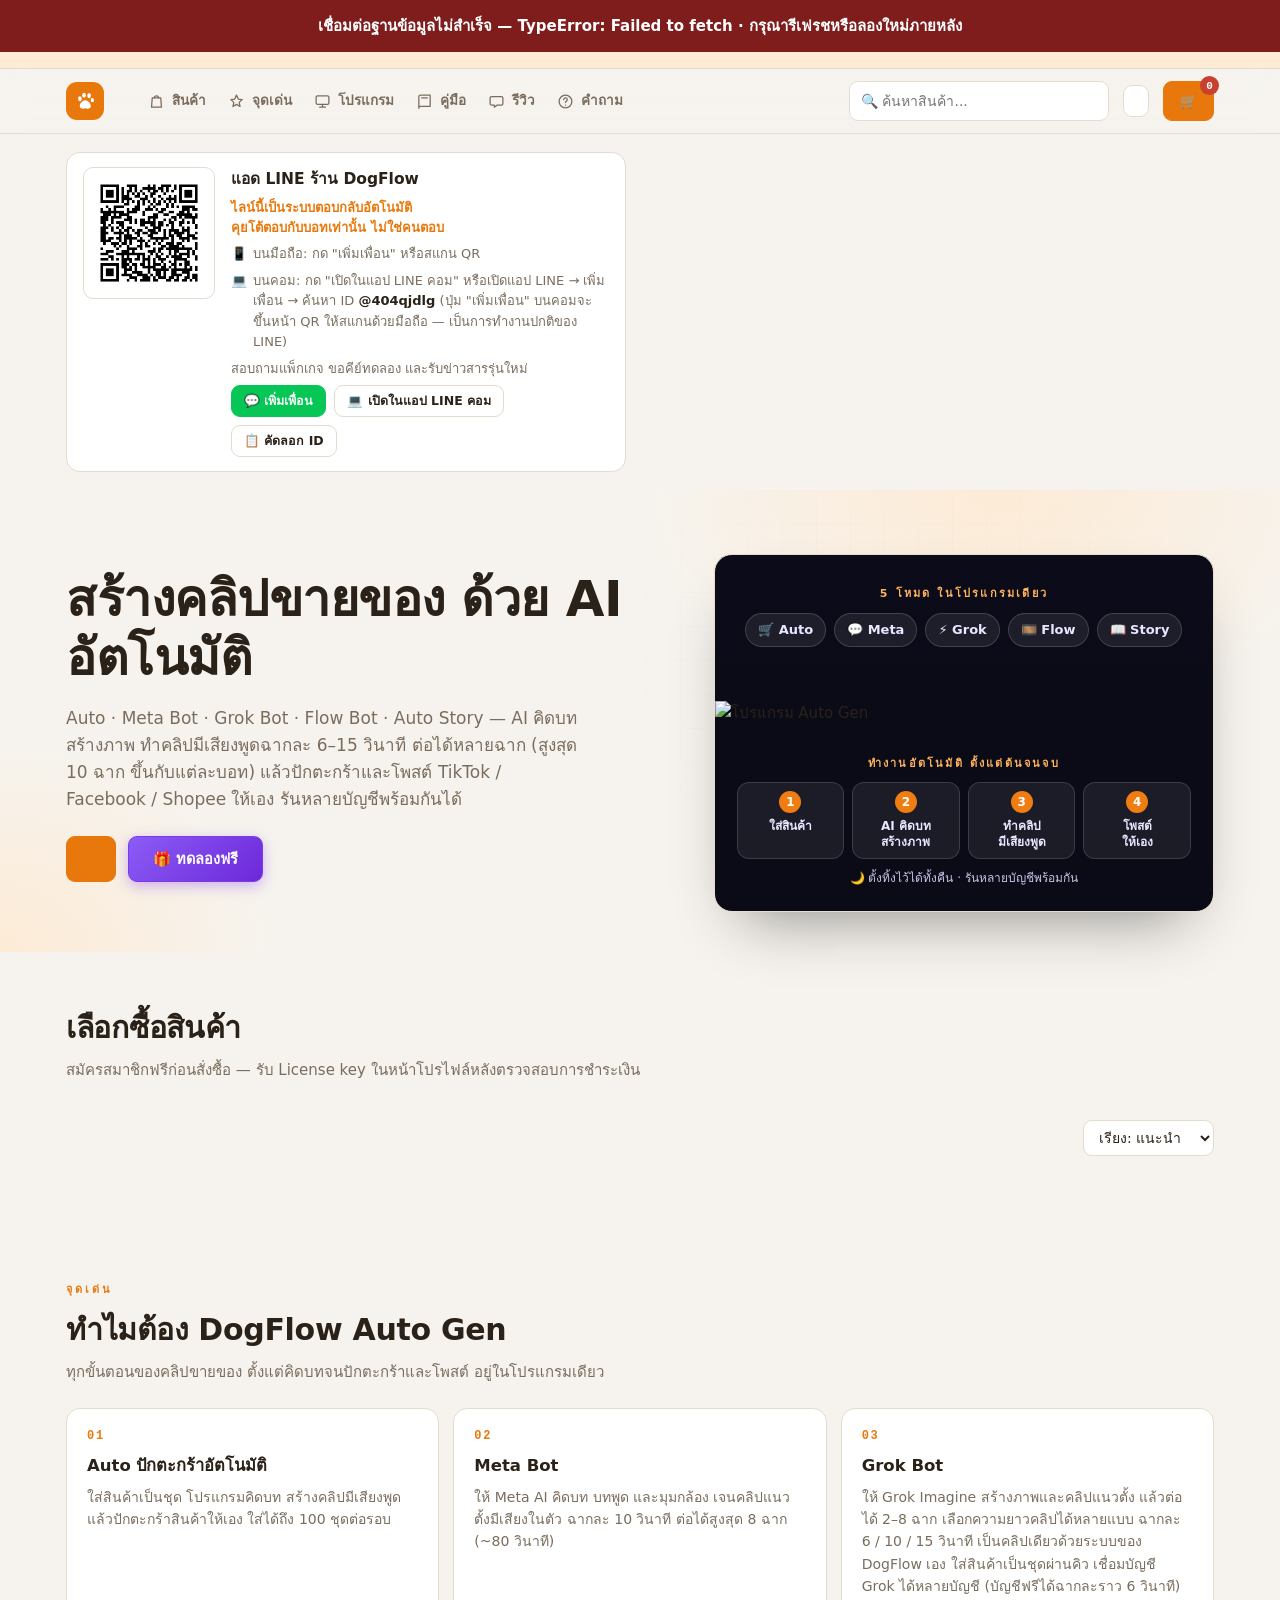
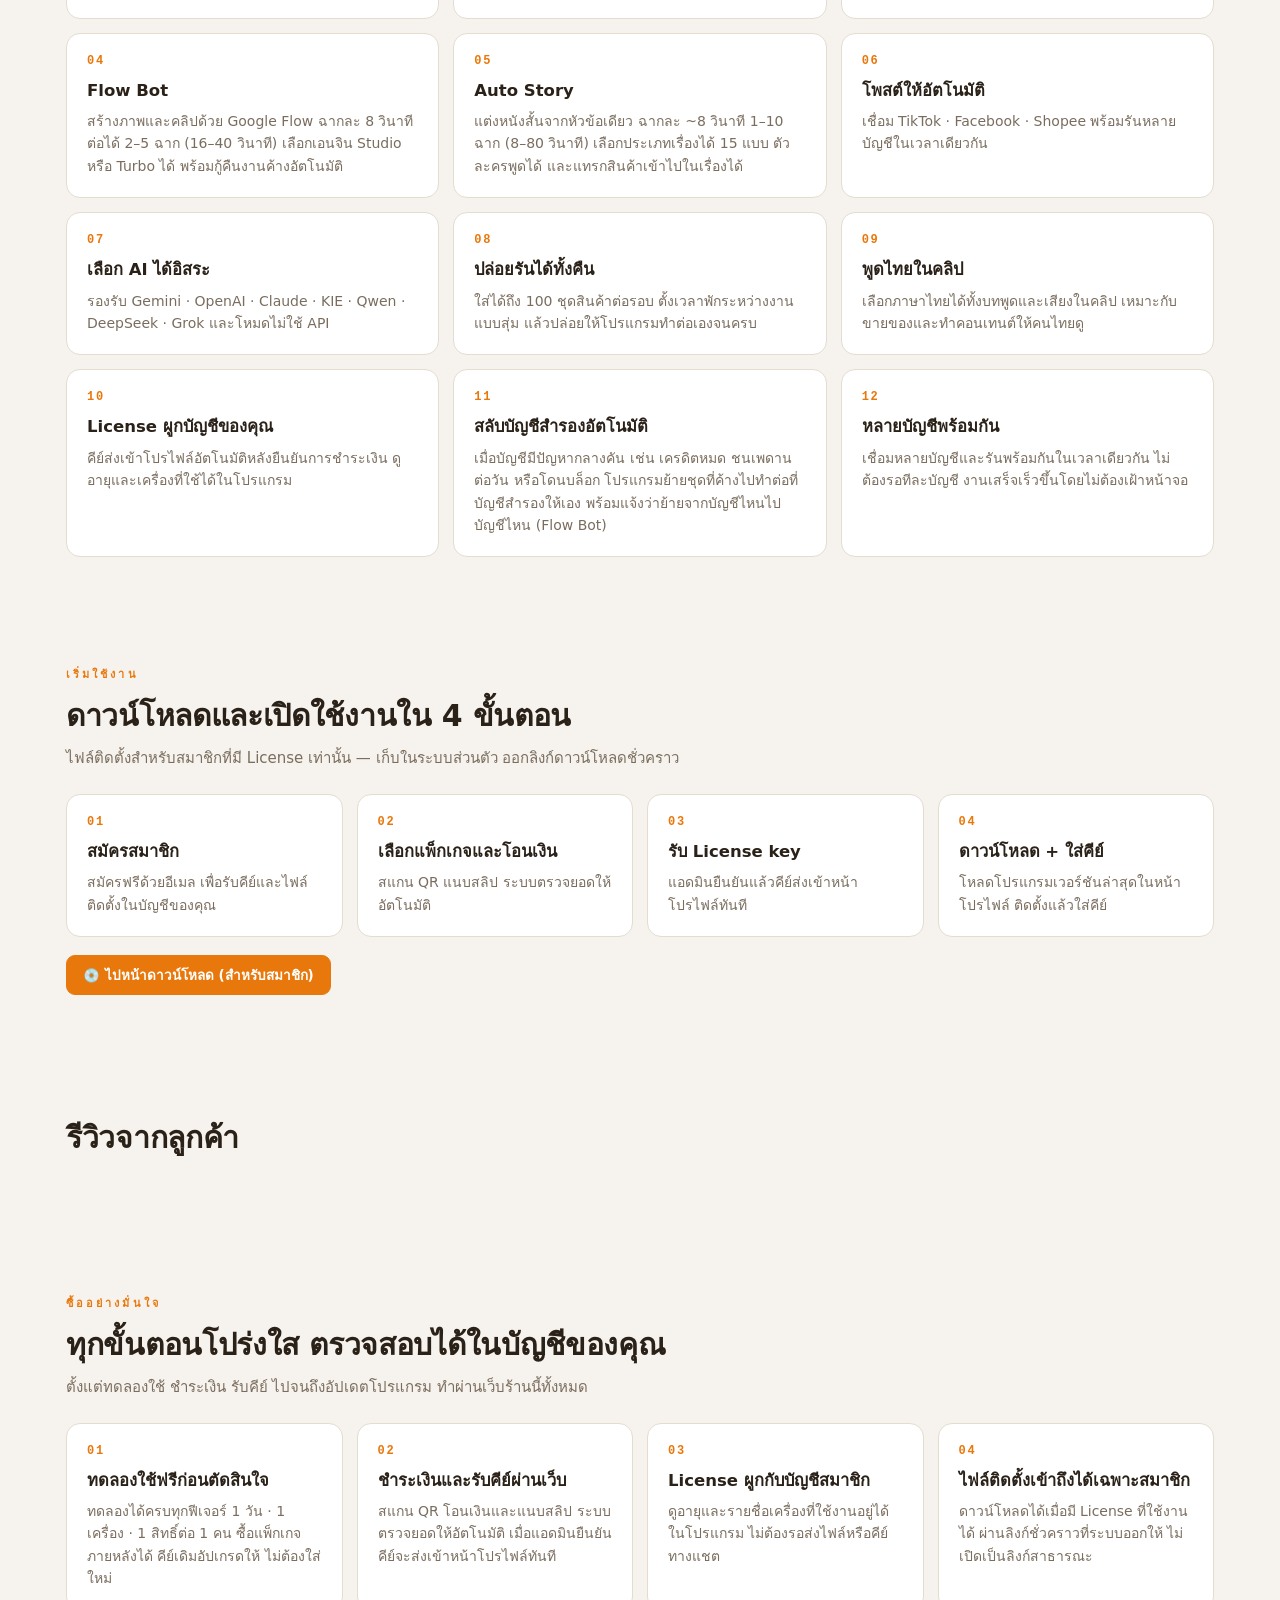
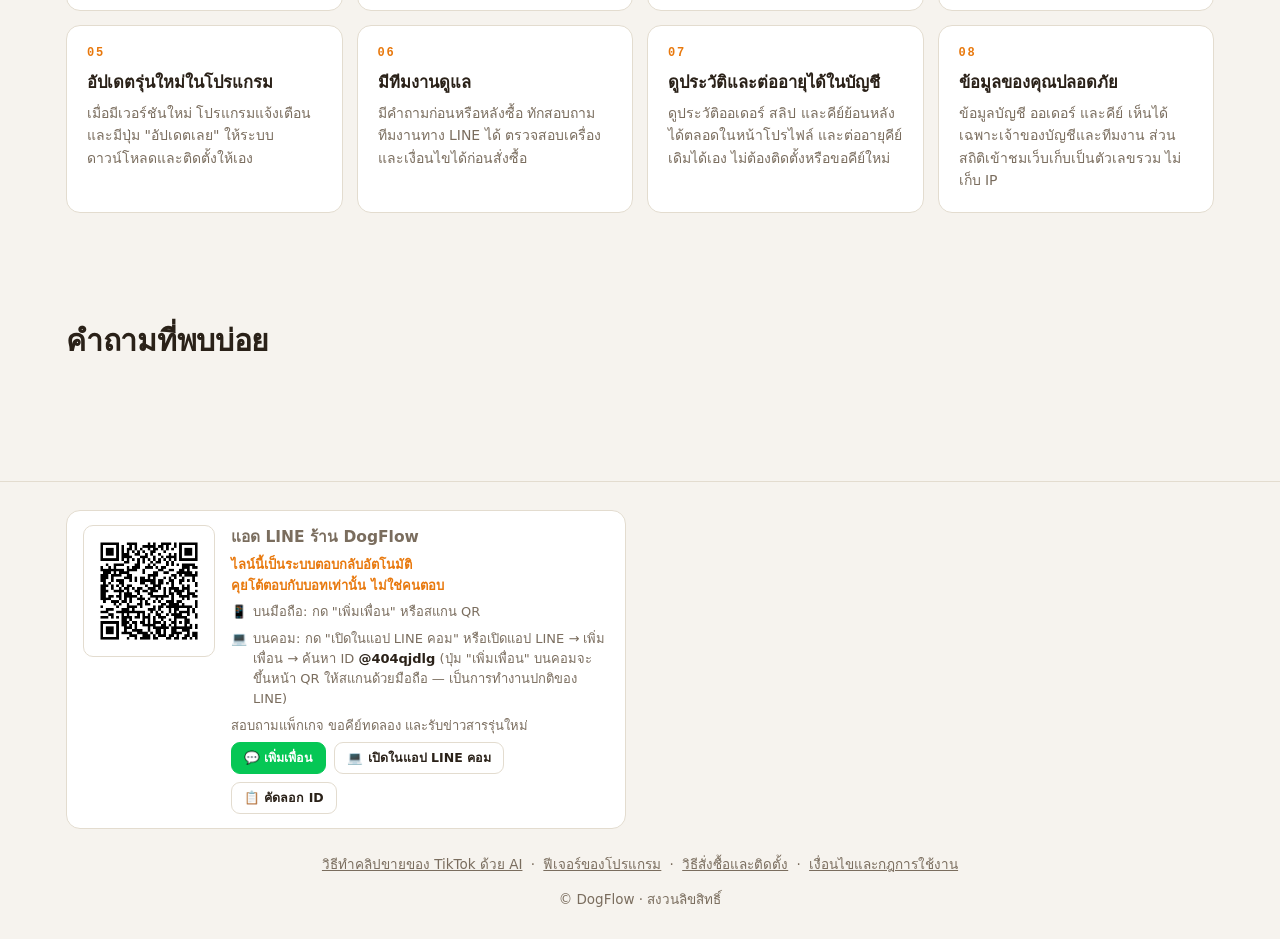
==== commit bcb00dcd: "หน้าแรก: ข้อความสีส้มบอกว่า LINE ร้านเป็นระบบตอบกลับอัตโนมัติ Co-Authored-By: Claude Sonnet 5.5 <nor" ====
--- a/index.html
+++ b/index.html
@@ -53,7 +53,7 @@
   <button class="btn cartbtn" id="cartBtn" aria-label="ตะกร้า">🛒<span class="n" id="cartN">0</span></button>
 </div></header>
 <!-- [2026-11-23] ย้ายการ์ดติดต่อ (LINE + อีเมล) จากท้ายหน้ามาไว้บนสุดถัดจากเมนูบาร์ — ผู้ใช้สั่ง · id เดิมทุกตัว สคริปต์ที่เติมข้อมูลยังทำงานเหมือนเดิม -->
-<div class="wrap" style="padding-top:18px"><div class="contactrow"><div class="linecard"><img src="assets/line-oa-qr.png" width="132" height="132" alt="QR เพิ่มเพื่อน LINE ร้าน DogFlow (@404qjdlg)" loading="lazy"><div><b>แอด LINE ร้าน DogFlow</b><span class="lc-text"><span class="lc-l"><i>📱</i><span>บนมือถือ: กด "เพิ่มเพื่อน" หรือสแกน QR</span></span><span class="lc-l"><i>💻</i><span>บนคอม: กด "เปิดในแอป LINE คอม" หรือเปิดแอป LINE → เพิ่มเพื่อน → ค้นหา ID <b>@404qjdlg</b> (ปุ่ม "เพิ่มเพื่อน" บนคอมจะขึ้นหน้า QR ให้สแกนด้วยมือถือ — เป็นการทำงานปกติของ LINE)</span></span><span class="lc-l plain">สอบถามแพ็กเกจ ขอคีย์ทดลอง และรับข่าวสารรุ่นใหม่</span></span><span style="display:flex;gap:8px;flex-wrap:wrap"><a class="btn line sm" href="https://line.me/R/ti/p/@404qjdlg" target="_blank" rel="noopener">💬 เพิ่มเพื่อน</a><a class="btn ghost sm" href="line://ti/p/@404qjdlg" title="ลองเปิดแอป LINE บนคอมโดยตรง (ต้องติดตั้งแอป LINE คอมไว้)">💻 เปิดในแอป LINE คอม</a><button type="button" class="btn ghost sm" data-copy="@404qjdlg">📋 คัดลอก ID</button></span></div></div>   <!-- [2026-10-28] QR เพิ่มเพื่อนบัญชี LINE Official -->
+<div class="wrap" style="padding-top:18px"><div class="contactrow"><div class="linecard"><img src="assets/line-oa-qr.png" width="132" height="132" alt="QR เพิ่มเพื่อน LINE ร้าน DogFlow (@404qjdlg)" loading="lazy"><div><b>แอด LINE ร้าน DogFlow</b><span class="lc-bot" style="color:var(--accent);font-weight:700;line-height:1.55;text-align:left">ไลน์นี้เป็นระบบตอบกลับอัตโนมัติ<br>คุยโต้ตอบกับบอทเท่านั้น ไม่ใช่คนตอบ</span><span class="lc-text"><span class="lc-l"><i>📱</i><span>บนมือถือ: กด "เพิ่มเพื่อน" หรือสแกน QR</span></span><span class="lc-l"><i>💻</i><span>บนคอม: กด "เปิดในแอป LINE คอม" หรือเปิดแอป LINE → เพิ่มเพื่อน → ค้นหา ID <b>@404qjdlg</b> (ปุ่ม "เพิ่มเพื่อน" บนคอมจะขึ้นหน้า QR ให้สแกนด้วยมือถือ — เป็นการทำงานปกติของ LINE)</span></span><span class="lc-l plain">สอบถามแพ็กเกจ ขอคีย์ทดลอง และรับข่าวสารรุ่นใหม่</span></span><span style="display:flex;gap:8px;flex-wrap:wrap"><a class="btn line sm" href="https://line.me/R/ti/p/@404qjdlg" target="_blank" rel="noopener">💬 เพิ่มเพื่อน</a><a class="btn ghost sm" href="line://ti/p/@404qjdlg" title="ลองเปิดแอป LINE บนคอมโดยตรง (ต้องติดตั้งแอป LINE คอมไว้)">💻 เปิดในแอป LINE คอม</a><button type="button" class="btn ghost sm" data-copy="@404qjdlg">📋 คัดลอก ID</button></span></div></div>   <!-- [2026-10-28] QR เพิ่มเพื่อนบัญชี LINE Official -->
 <div class="mailcard" id="mailCard" hidden></div></div></div>
 
 <section class="hero"><div class="wrap">
@@ -143,7 +143,7 @@
 
 <section class="sec" id="faq"><div class="wrap"><h2>คำถามที่พบบ่อย</h2><p class="sub"></p><div id="faqs"></div></div></section>
 
-<footer><div class="wrap"><!-- [2026-11-23] การ์ดติดต่อชุดที่ 2 ที่ตำแหน่งเดิม (ท้ายหน้า) — ชุดแรกอยู่บนสุดถัดจากเมนูบาร์ · ตัวเติมอีเมลเติมทุก .mailcard --><div class="contactrow"><div class="linecard"><img src="assets/line-oa-qr.png" width="132" height="132" alt="QR เพิ่มเพื่อน LINE ร้าน DogFlow (@404qjdlg)" loading="lazy"><div><b>แอด LINE ร้าน DogFlow</b><span class="lc-text"><span class="lc-l"><i>📱</i><span>บนมือถือ: กด "เพิ่มเพื่อน" หรือสแกน QR</span></span><span class="lc-l"><i>💻</i><span>บนคอม: กด "เปิดในแอป LINE คอม" หรือเปิดแอป LINE → เพิ่มเพื่อน → ค้นหา ID <b>@404qjdlg</b> (ปุ่ม "เพิ่มเพื่อน" บนคอมจะขึ้นหน้า QR ให้สแกนด้วยมือถือ — เป็นการทำงานปกติของ LINE)</span></span><span class="lc-l plain">สอบถามแพ็กเกจ ขอคีย์ทดลอง และรับข่าวสารรุ่นใหม่</span></span><span style="display:flex;gap:8px;flex-wrap:wrap"><a class="btn line sm" href="https://line.me/R/ti/p/@404qjdlg" target="_blank" rel="noopener">💬 เพิ่มเพื่อน</a><a class="btn ghost sm" href="line://ti/p/@404qjdlg" title="ลองเปิดแอป LINE บนคอมโดยตรง (ต้องติดตั้งแอป LINE คอมไว้)">💻 เปิดในแอป LINE คอม</a><button type="button" class="btn ghost sm" data-copy="@404qjdlg">📋 คัดลอก ID</button></span></div></div>   <!-- [2026-10-28] QR เพิ่มเพื่อนบัญชี LINE Official -->
+<footer><div class="wrap"><!-- [2026-11-23] การ์ดติดต่อชุดที่ 2 ที่ตำแหน่งเดิม (ท้ายหน้า) — ชุดแรกอยู่บนสุดถัดจากเมนูบาร์ · ตัวเติมอีเมลเติมทุก .mailcard --><div class="contactrow"><div class="linecard"><img src="assets/line-oa-qr.png" width="132" height="132" alt="QR เพิ่มเพื่อน LINE ร้าน DogFlow (@404qjdlg)" loading="lazy"><div><b>แอด LINE ร้าน DogFlow</b><span class="lc-bot" style="color:var(--accent);font-weight:700;line-height:1.55;text-align:left">ไลน์นี้เป็นระบบตอบกลับอัตโนมัติ<br>คุยโต้ตอบกับบอทเท่านั้น ไม่ใช่คนตอบ</span><span class="lc-text"><span class="lc-l"><i>📱</i><span>บนมือถือ: กด "เพิ่มเพื่อน" หรือสแกน QR</span></span><span class="lc-l"><i>💻</i><span>บนคอม: กด "เปิดในแอป LINE คอม" หรือเปิดแอป LINE → เพิ่มเพื่อน → ค้นหา ID <b>@404qjdlg</b> (ปุ่ม "เพิ่มเพื่อน" บนคอมจะขึ้นหน้า QR ให้สแกนด้วยมือถือ — เป็นการทำงานปกติของ LINE)</span></span><span class="lc-l plain">สอบถามแพ็กเกจ ขอคีย์ทดลอง และรับข่าวสารรุ่นใหม่</span></span><span style="display:flex;gap:8px;flex-wrap:wrap"><a class="btn line sm" href="https://line.me/R/ti/p/@404qjdlg" target="_blank" rel="noopener">💬 เพิ่มเพื่อน</a><a class="btn ghost sm" href="line://ti/p/@404qjdlg" title="ลองเปิดแอป LINE บนคอมโดยตรง (ต้องติดตั้งแอป LINE คอมไว้)">💻 เปิดในแอป LINE คอม</a><button type="button" class="btn ghost sm" data-copy="@404qjdlg">📋 คัดลอก ID</button></span></div></div>   <!-- [2026-10-28] QR เพิ่มเพื่อนบัญชี LINE Official -->
 <div class="mailcard" hidden></div></div>   <!-- [2026-10-28] การ์ดอีเมลติดต่อ (เติมจากตั้งค่าร้าน contactEmail) --><div id="foot"></div><div class="foot-links"><a href="guide-tiktok-ai-sales-clip.html">วิธีทำคลิปขายของ TikTok ด้วย AI</a> · <a href="features.html">ฟีเจอร์ของโปรแกรม</a> · <a href="how-to-buy-and-install.html">วิธีสั่งซื้อและติดตั้ง</a> · <a href="#" data-rules>เงื่อนไขและกฎการใช้งาน</a></div>   <!-- [2026-10-28] ย้ายลิงก์เงื่อนไขมาอยู่แถวเดียวกับลิงก์ท้ายหน้า --><div style="margin-top:6px">© <span id="yr"></span> DogFlow · สงวนลิขสิทธิ์</div></div></footer>
 <!-- [2026-10-28] ตัดปุ่มลอย LINE ออก (ซ้ำกับปุ่มทักไลน์และการ์ด LINE ท้ายหน้า) -->
 
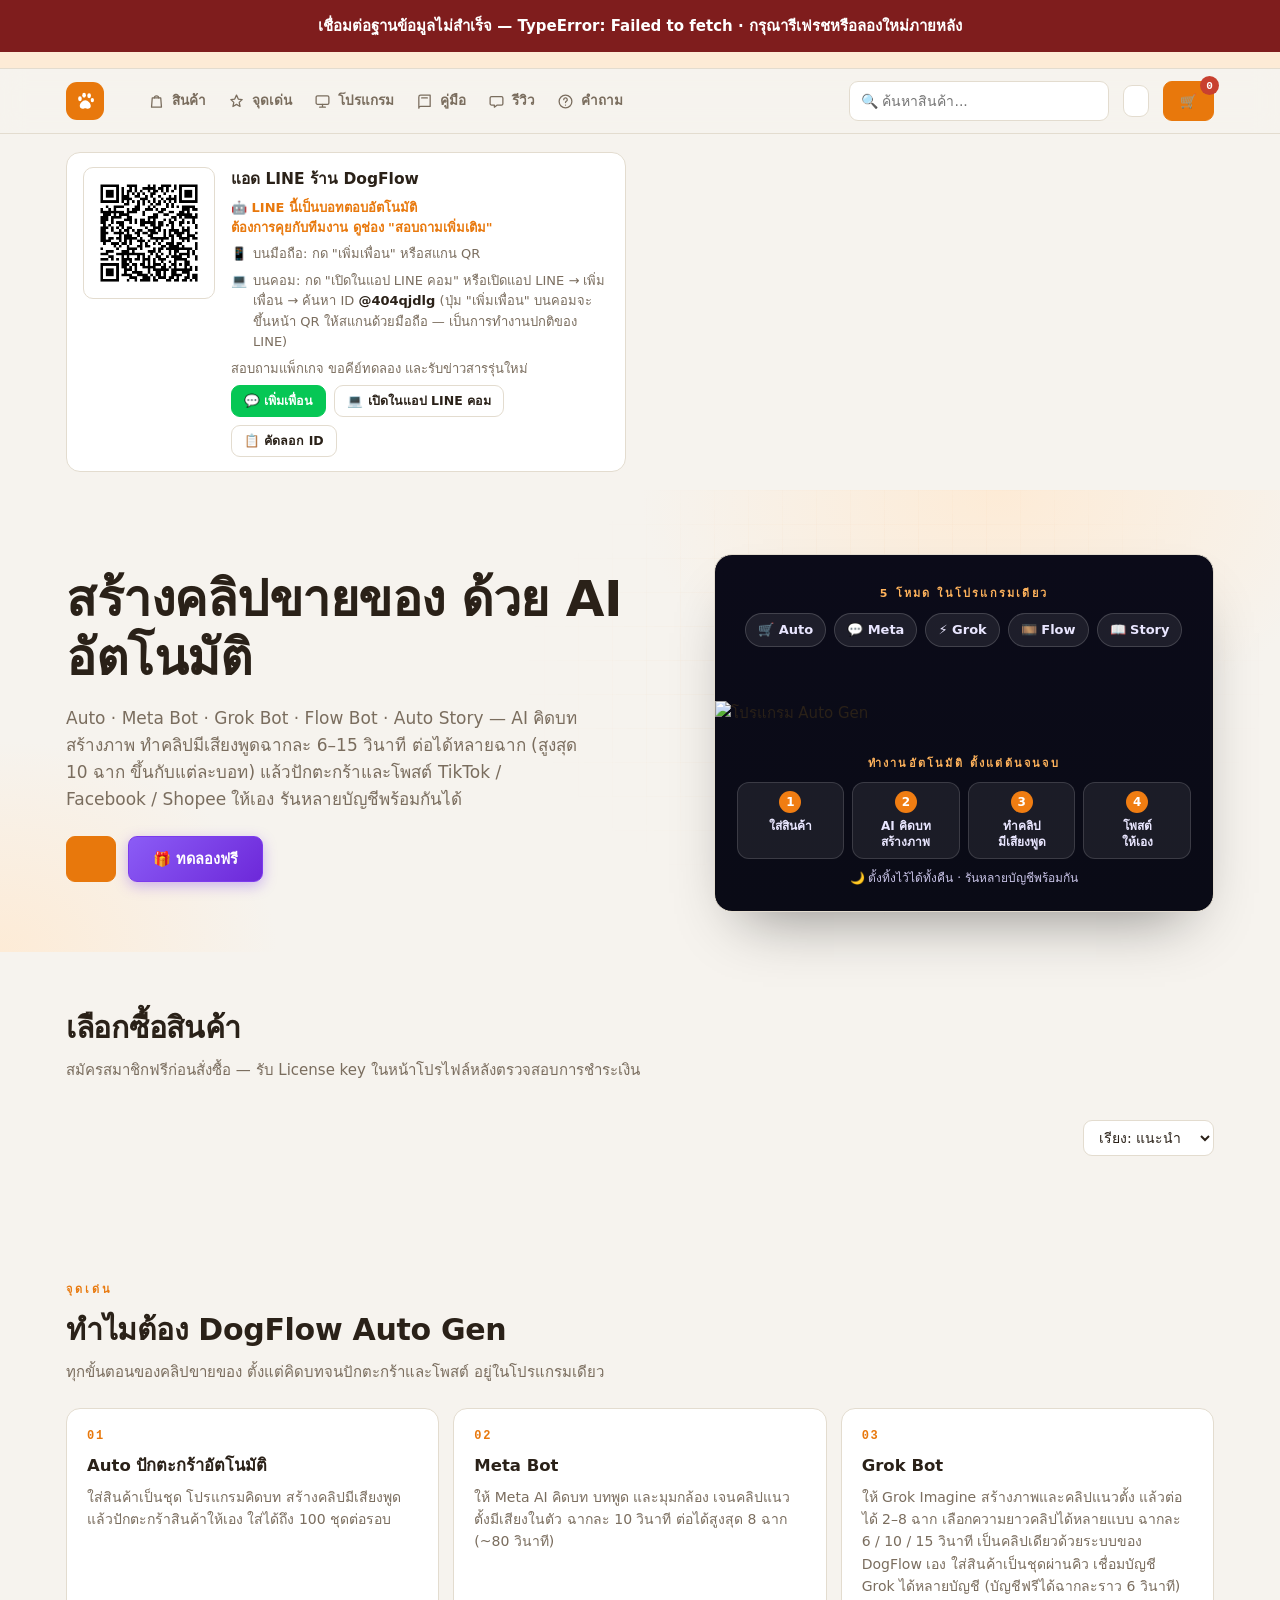
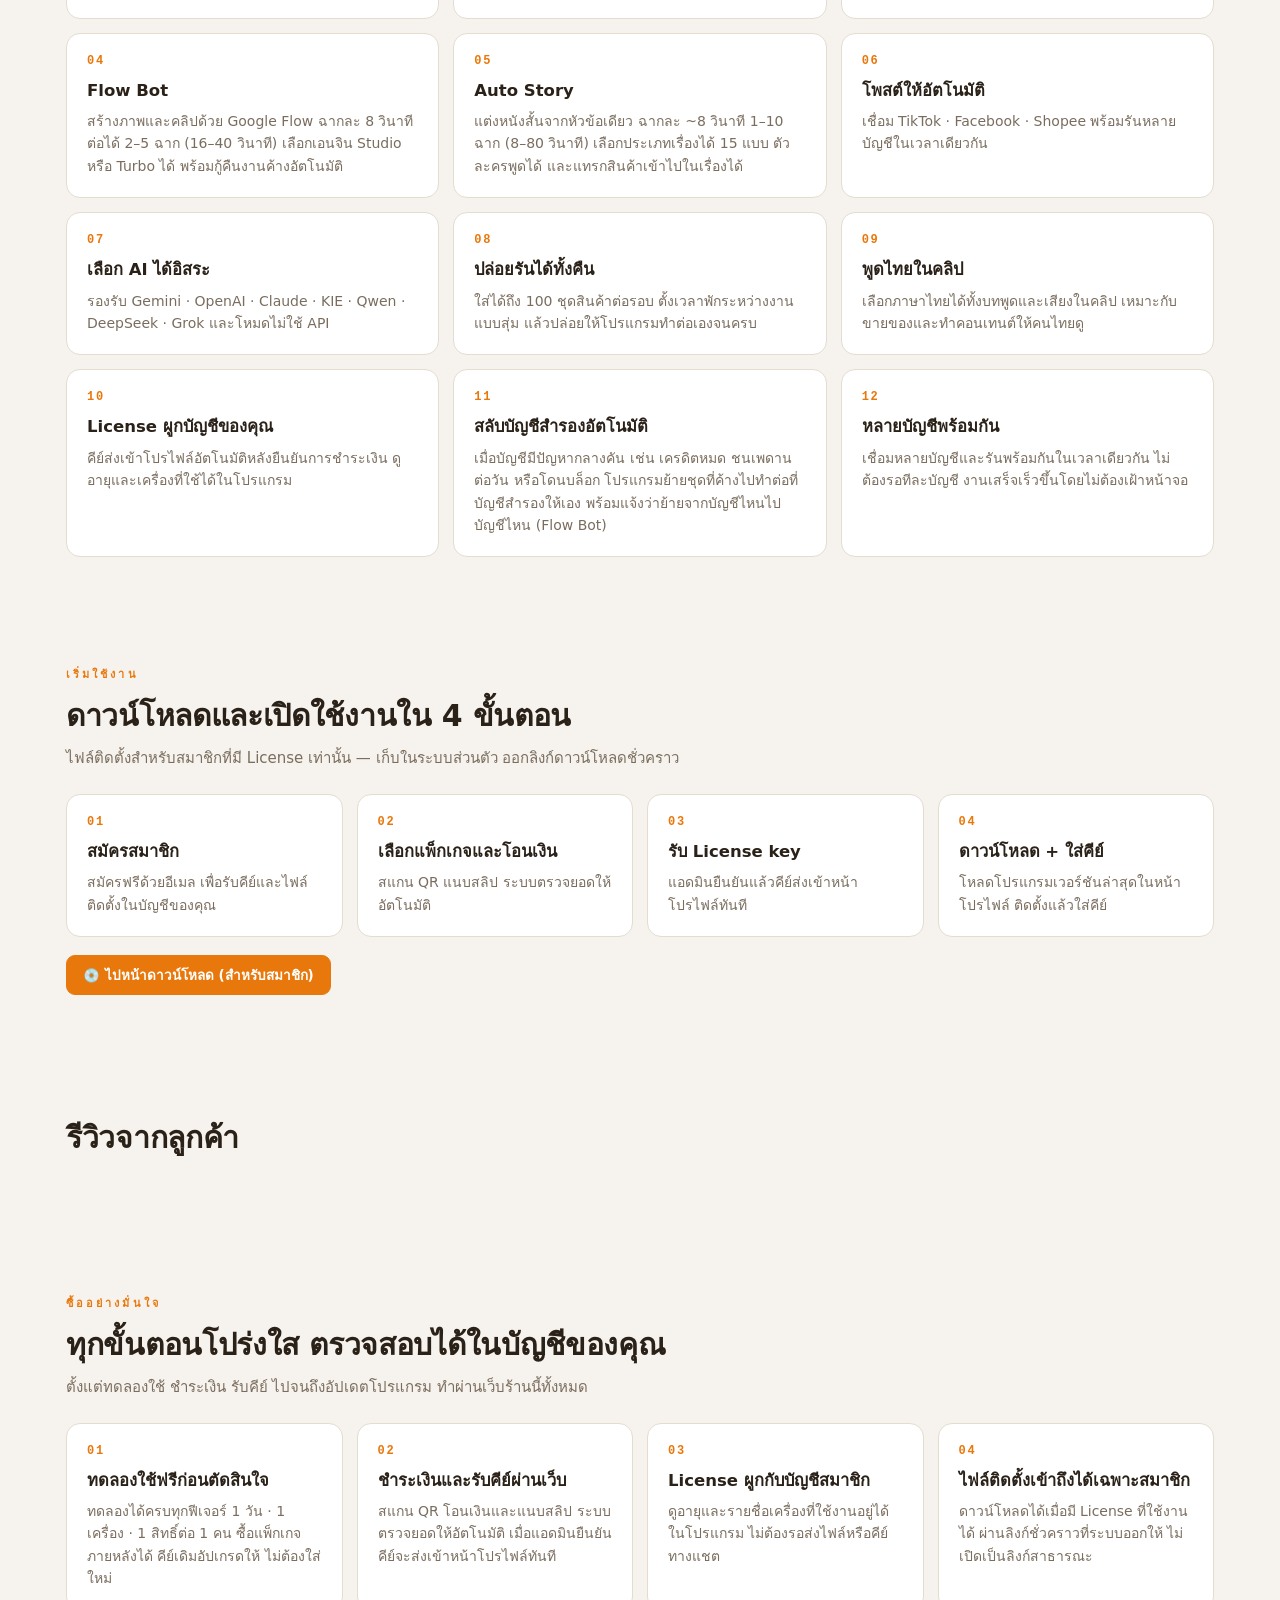
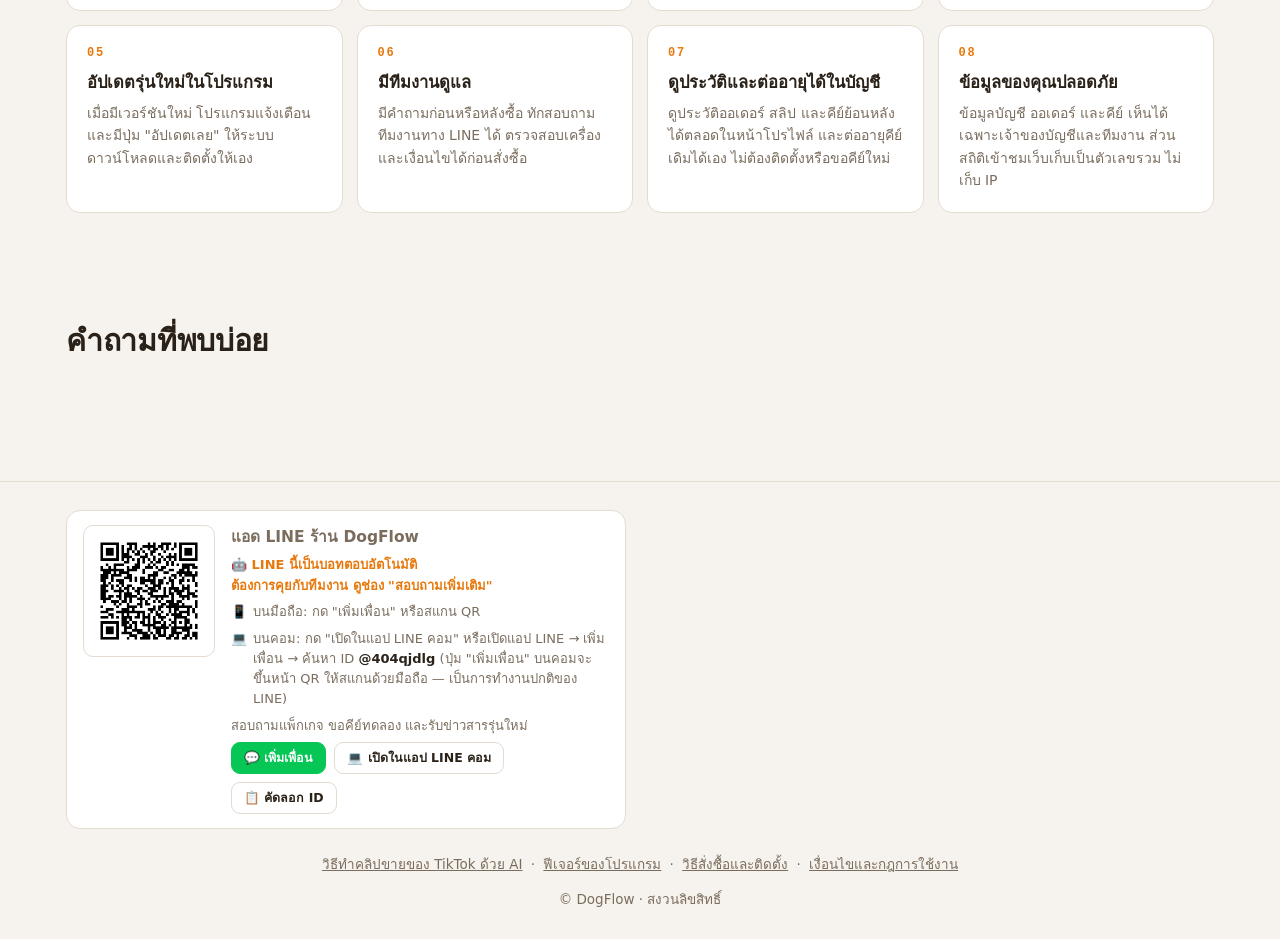
==== commit 38d19896: "หน้าแรก: ย่อข้อความบอกว่า LINE ร้านเป็นบอท พร้อมชี้ทางติดต่อทีมงาน Co-Authored-By: Claude Sonnet 5.5" ====
--- a/index.html
+++ b/index.html
@@ -53,7 +53,7 @@
   <button class="btn cartbtn" id="cartBtn" aria-label="ตะกร้า">🛒<span class="n" id="cartN">0</span></button>
 </div></header>
 <!-- [2026-11-23] ย้ายการ์ดติดต่อ (LINE + อีเมล) จากท้ายหน้ามาไว้บนสุดถัดจากเมนูบาร์ — ผู้ใช้สั่ง · id เดิมทุกตัว สคริปต์ที่เติมข้อมูลยังทำงานเหมือนเดิม -->
-<div class="wrap" style="padding-top:18px"><div class="contactrow"><div class="linecard"><img src="assets/line-oa-qr.png" width="132" height="132" alt="QR เพิ่มเพื่อน LINE ร้าน DogFlow (@404qjdlg)" loading="lazy"><div><b>แอด LINE ร้าน DogFlow</b><span class="lc-bot" style="color:var(--accent);font-weight:700;line-height:1.55;text-align:left">ไลน์นี้เป็นระบบตอบกลับอัตโนมัติ<br>คุยโต้ตอบกับบอทเท่านั้น ไม่ใช่คนตอบ</span><span class="lc-text"><span class="lc-l"><i>📱</i><span>บนมือถือ: กด "เพิ่มเพื่อน" หรือสแกน QR</span></span><span class="lc-l"><i>💻</i><span>บนคอม: กด "เปิดในแอป LINE คอม" หรือเปิดแอป LINE → เพิ่มเพื่อน → ค้นหา ID <b>@404qjdlg</b> (ปุ่ม "เพิ่มเพื่อน" บนคอมจะขึ้นหน้า QR ให้สแกนด้วยมือถือ — เป็นการทำงานปกติของ LINE)</span></span><span class="lc-l plain">สอบถามแพ็กเกจ ขอคีย์ทดลอง และรับข่าวสารรุ่นใหม่</span></span><span style="display:flex;gap:8px;flex-wrap:wrap"><a class="btn line sm" href="https://line.me/R/ti/p/@404qjdlg" target="_blank" rel="noopener">💬 เพิ่มเพื่อน</a><a class="btn ghost sm" href="line://ti/p/@404qjdlg" title="ลองเปิดแอป LINE บนคอมโดยตรง (ต้องติดตั้งแอป LINE คอมไว้)">💻 เปิดในแอป LINE คอม</a><button type="button" class="btn ghost sm" data-copy="@404qjdlg">📋 คัดลอก ID</button></span></div></div>   <!-- [2026-10-28] QR เพิ่มเพื่อนบัญชี LINE Official -->
+<div class="wrap" style="padding-top:18px"><div class="contactrow"><div class="linecard"><img src="assets/line-oa-qr.png" width="132" height="132" alt="QR เพิ่มเพื่อน LINE ร้าน DogFlow (@404qjdlg)" loading="lazy"><div><b>แอด LINE ร้าน DogFlow</b><span class="lc-bot" style="color:var(--accent);font-weight:700;line-height:1.55;text-align:left">🤖 LINE นี้เป็นบอทตอบอัตโนมัติ<br>ต้องการคุยกับทีมงาน ดูช่อง "สอบถามเพิ่มเติม"</span><span class="lc-text"><span class="lc-l"><i>📱</i><span>บนมือถือ: กด "เพิ่มเพื่อน" หรือสแกน QR</span></span><span class="lc-l"><i>💻</i><span>บนคอม: กด "เปิดในแอป LINE คอม" หรือเปิดแอป LINE → เพิ่มเพื่อน → ค้นหา ID <b>@404qjdlg</b> (ปุ่ม "เพิ่มเพื่อน" บนคอมจะขึ้นหน้า QR ให้สแกนด้วยมือถือ — เป็นการทำงานปกติของ LINE)</span></span><span class="lc-l plain">สอบถามแพ็กเกจ ขอคีย์ทดลอง และรับข่าวสารรุ่นใหม่</span></span><span style="display:flex;gap:8px;flex-wrap:wrap"><a class="btn line sm" href="https://line.me/R/ti/p/@404qjdlg" target="_blank" rel="noopener">💬 เพิ่มเพื่อน</a><a class="btn ghost sm" href="line://ti/p/@404qjdlg" title="ลองเปิดแอป LINE บนคอมโดยตรง (ต้องติดตั้งแอป LINE คอมไว้)">💻 เปิดในแอป LINE คอม</a><button type="button" class="btn ghost sm" data-copy="@404qjdlg">📋 คัดลอก ID</button></span></div></div>   <!-- [2026-10-28] QR เพิ่มเพื่อนบัญชี LINE Official -->
 <div class="mailcard" id="mailCard" hidden></div></div></div>
 
 <section class="hero"><div class="wrap">
@@ -143,7 +143,7 @@
 
 <section class="sec" id="faq"><div class="wrap"><h2>คำถามที่พบบ่อย</h2><p class="sub"></p><div id="faqs"></div></div></section>
 
-<footer><div class="wrap"><!-- [2026-11-23] การ์ดติดต่อชุดที่ 2 ที่ตำแหน่งเดิม (ท้ายหน้า) — ชุดแรกอยู่บนสุดถัดจากเมนูบาร์ · ตัวเติมอีเมลเติมทุก .mailcard --><div class="contactrow"><div class="linecard"><img src="assets/line-oa-qr.png" width="132" height="132" alt="QR เพิ่มเพื่อน LINE ร้าน DogFlow (@404qjdlg)" loading="lazy"><div><b>แอด LINE ร้าน DogFlow</b><span class="lc-bot" style="color:var(--accent);font-weight:700;line-height:1.55;text-align:left">ไลน์นี้เป็นระบบตอบกลับอัตโนมัติ<br>คุยโต้ตอบกับบอทเท่านั้น ไม่ใช่คนตอบ</span><span class="lc-text"><span class="lc-l"><i>📱</i><span>บนมือถือ: กด "เพิ่มเพื่อน" หรือสแกน QR</span></span><span class="lc-l"><i>💻</i><span>บนคอม: กด "เปิดในแอป LINE คอม" หรือเปิดแอป LINE → เพิ่มเพื่อน → ค้นหา ID <b>@404qjdlg</b> (ปุ่ม "เพิ่มเพื่อน" บนคอมจะขึ้นหน้า QR ให้สแกนด้วยมือถือ — เป็นการทำงานปกติของ LINE)</span></span><span class="lc-l plain">สอบถามแพ็กเกจ ขอคีย์ทดลอง และรับข่าวสารรุ่นใหม่</span></span><span style="display:flex;gap:8px;flex-wrap:wrap"><a class="btn line sm" href="https://line.me/R/ti/p/@404qjdlg" target="_blank" rel="noopener">💬 เพิ่มเพื่อน</a><a class="btn ghost sm" href="line://ti/p/@404qjdlg" title="ลองเปิดแอป LINE บนคอมโดยตรง (ต้องติดตั้งแอป LINE คอมไว้)">💻 เปิดในแอป LINE คอม</a><button type="button" class="btn ghost sm" data-copy="@404qjdlg">📋 คัดลอก ID</button></span></div></div>   <!-- [2026-10-28] QR เพิ่มเพื่อนบัญชี LINE Official -->
+<footer><div class="wrap"><!-- [2026-11-23] การ์ดติดต่อชุดที่ 2 ที่ตำแหน่งเดิม (ท้ายหน้า) — ชุดแรกอยู่บนสุดถัดจากเมนูบาร์ · ตัวเติมอีเมลเติมทุก .mailcard --><div class="contactrow"><div class="linecard"><img src="assets/line-oa-qr.png" width="132" height="132" alt="QR เพิ่มเพื่อน LINE ร้าน DogFlow (@404qjdlg)" loading="lazy"><div><b>แอด LINE ร้าน DogFlow</b><span class="lc-bot" style="color:var(--accent);font-weight:700;line-height:1.55;text-align:left">🤖 LINE นี้เป็นบอทตอบอัตโนมัติ<br>ต้องการคุยกับทีมงาน ดูช่อง "สอบถามเพิ่มเติม"</span><span class="lc-text"><span class="lc-l"><i>📱</i><span>บนมือถือ: กด "เพิ่มเพื่อน" หรือสแกน QR</span></span><span class="lc-l"><i>💻</i><span>บนคอม: กด "เปิดในแอป LINE คอม" หรือเปิดแอป LINE → เพิ่มเพื่อน → ค้นหา ID <b>@404qjdlg</b> (ปุ่ม "เพิ่มเพื่อน" บนคอมจะขึ้นหน้า QR ให้สแกนด้วยมือถือ — เป็นการทำงานปกติของ LINE)</span></span><span class="lc-l plain">สอบถามแพ็กเกจ ขอคีย์ทดลอง และรับข่าวสารรุ่นใหม่</span></span><span style="display:flex;gap:8px;flex-wrap:wrap"><a class="btn line sm" href="https://line.me/R/ti/p/@404qjdlg" target="_blank" rel="noopener">💬 เพิ่มเพื่อน</a><a class="btn ghost sm" href="line://ti/p/@404qjdlg" title="ลองเปิดแอป LINE บนคอมโดยตรง (ต้องติดตั้งแอป LINE คอมไว้)">💻 เปิดในแอป LINE คอม</a><button type="button" class="btn ghost sm" data-copy="@404qjdlg">📋 คัดลอก ID</button></span></div></div>   <!-- [2026-10-28] QR เพิ่มเพื่อนบัญชี LINE Official -->
 <div class="mailcard" hidden></div></div>   <!-- [2026-10-28] การ์ดอีเมลติดต่อ (เติมจากตั้งค่าร้าน contactEmail) --><div id="foot"></div><div class="foot-links"><a href="guide-tiktok-ai-sales-clip.html">วิธีทำคลิปขายของ TikTok ด้วย AI</a> · <a href="features.html">ฟีเจอร์ของโปรแกรม</a> · <a href="how-to-buy-and-install.html">วิธีสั่งซื้อและติดตั้ง</a> · <a href="#" data-rules>เงื่อนไขและกฎการใช้งาน</a></div>   <!-- [2026-10-28] ย้ายลิงก์เงื่อนไขมาอยู่แถวเดียวกับลิงก์ท้ายหน้า --><div style="margin-top:6px">© <span id="yr"></span> DogFlow · สงวนลิขสิทธิ์</div></div></footer>
 <!-- [2026-10-28] ตัดปุ่มลอย LINE ออก (ซ้ำกับปุ่มทักไลน์และการ์ด LINE ท้ายหน้า) -->
 
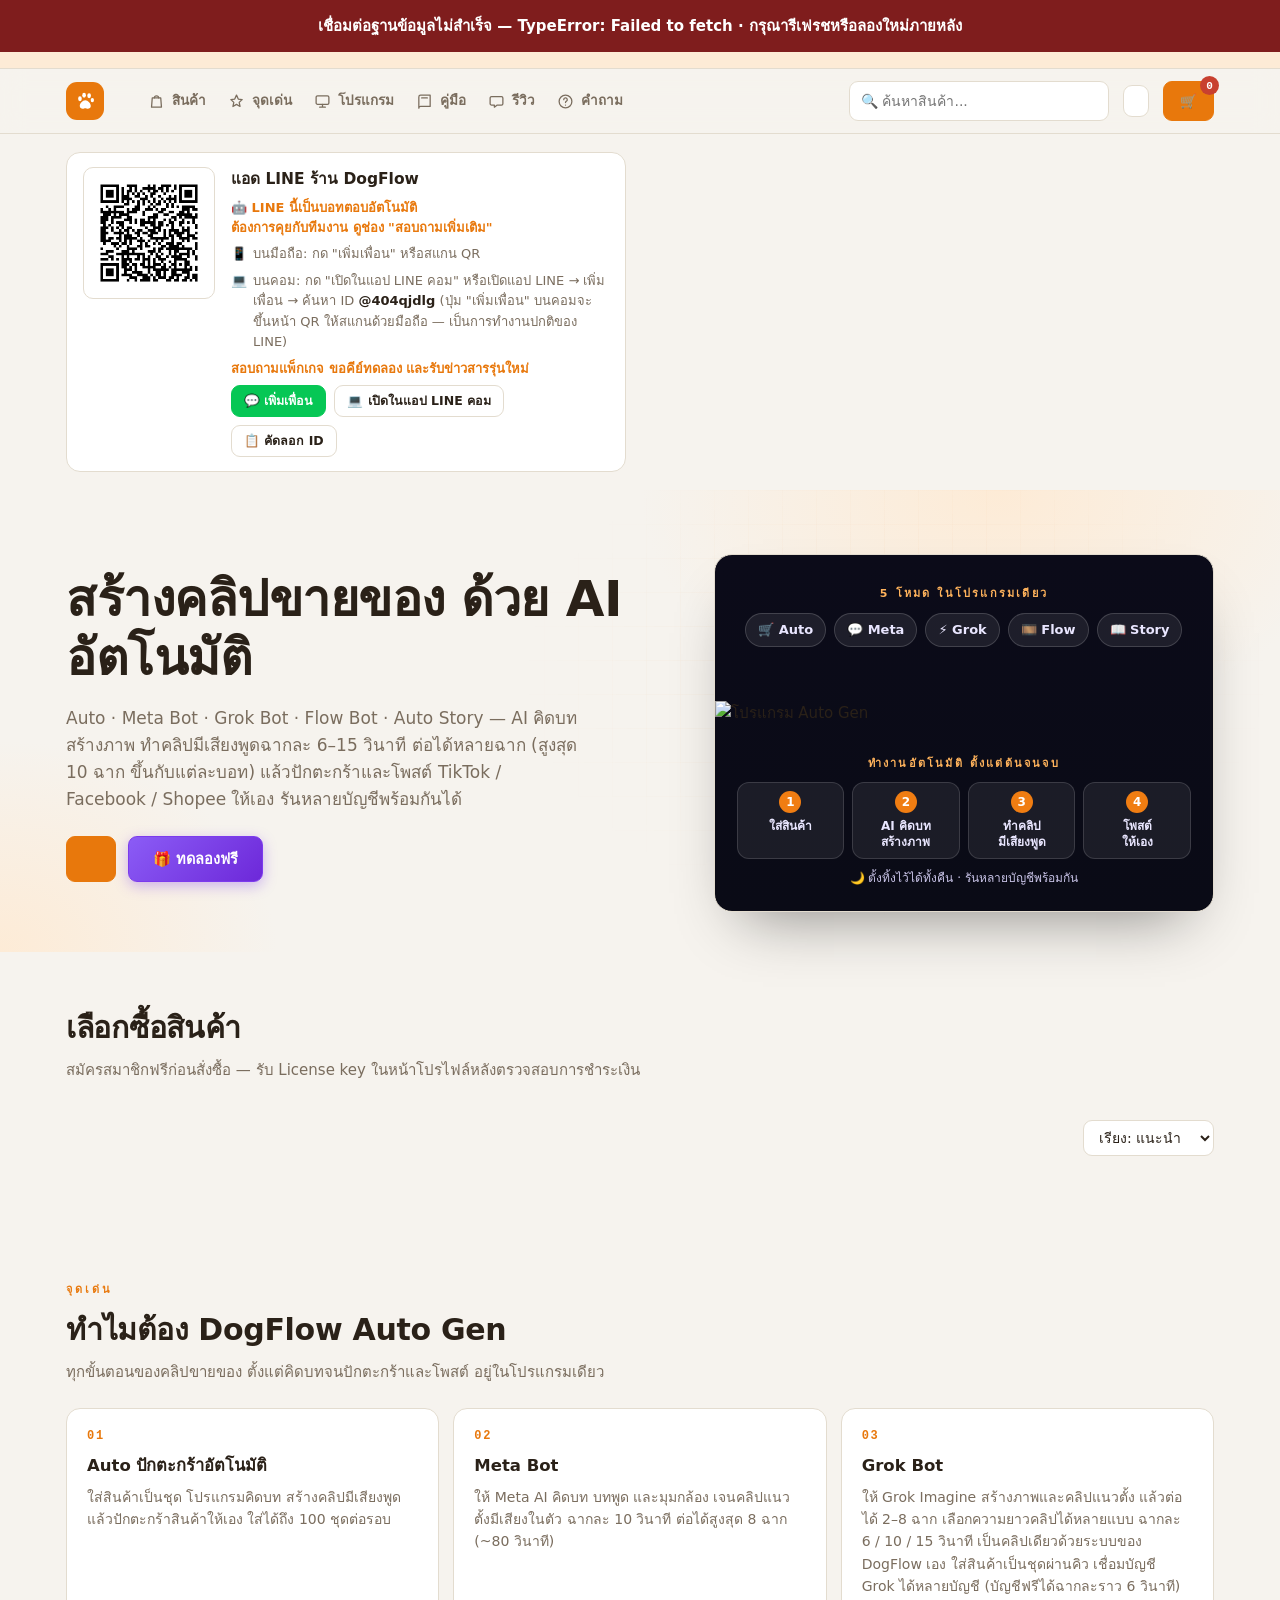
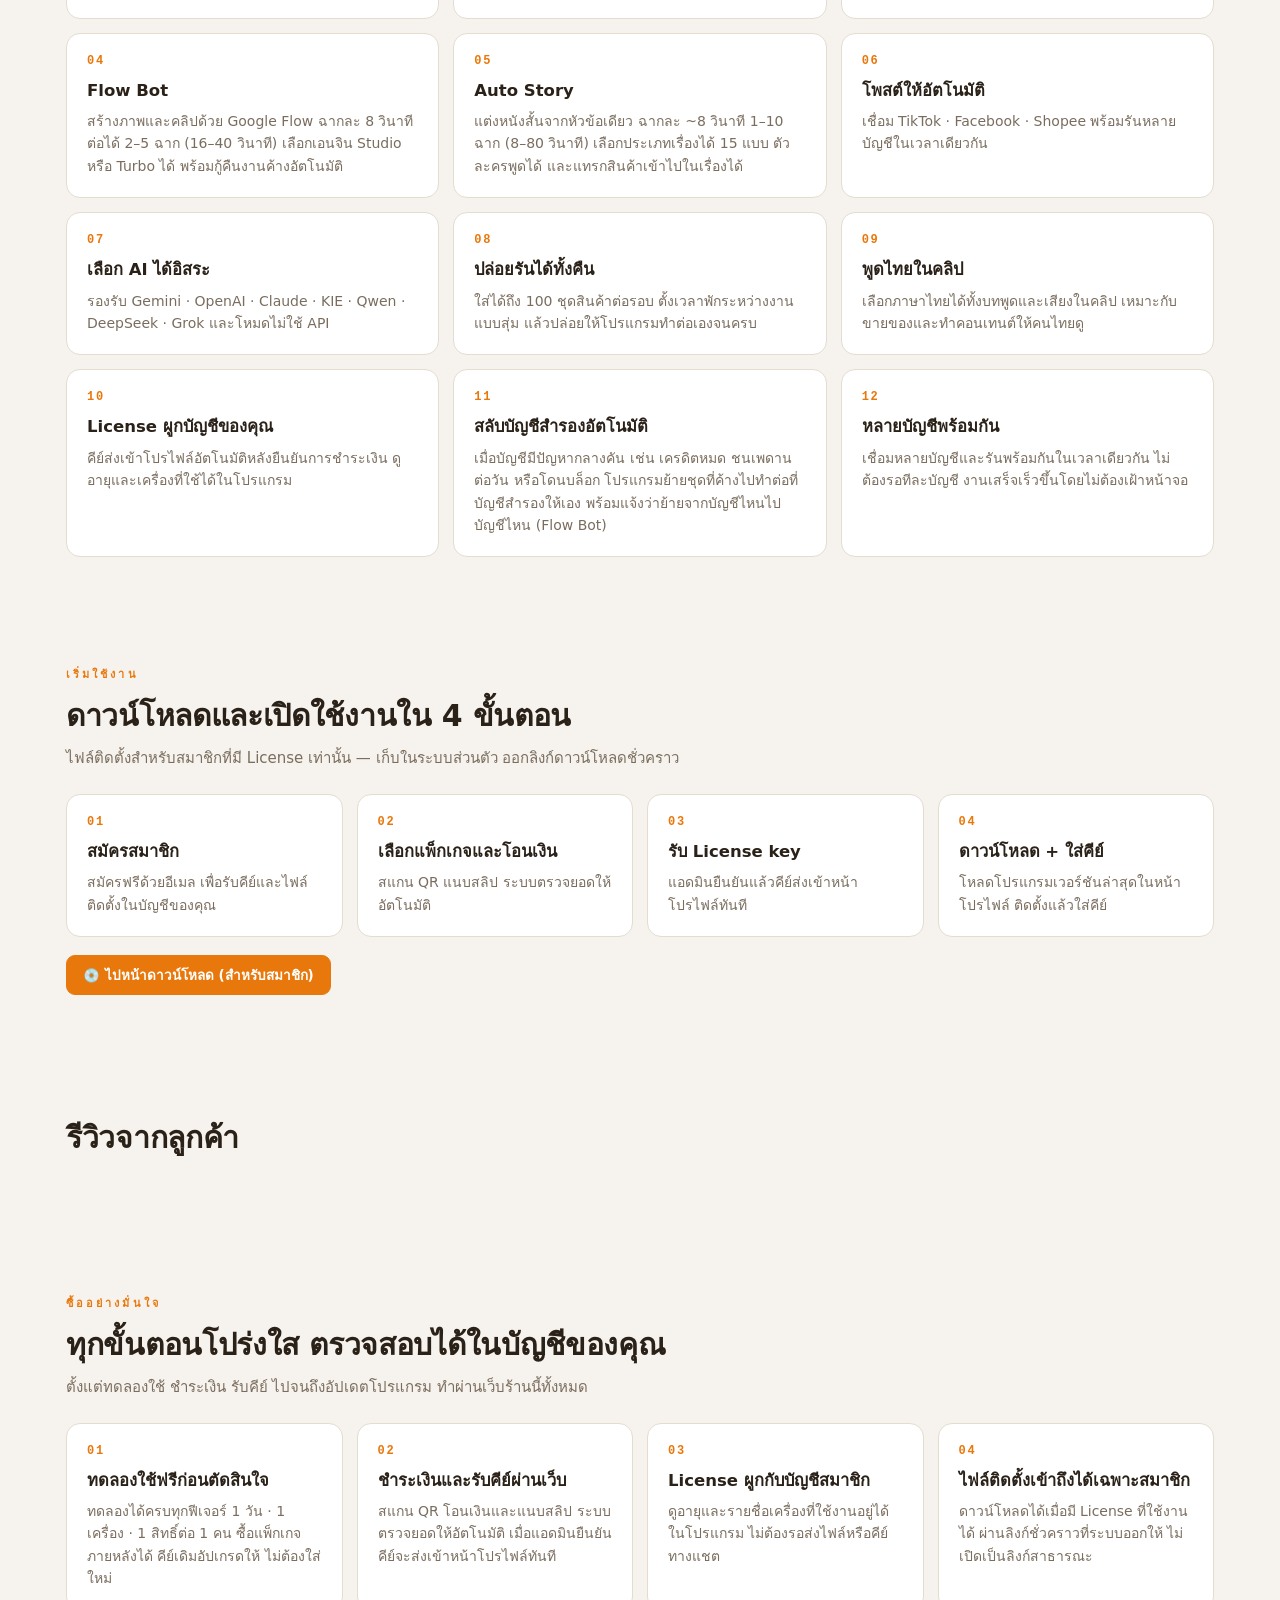
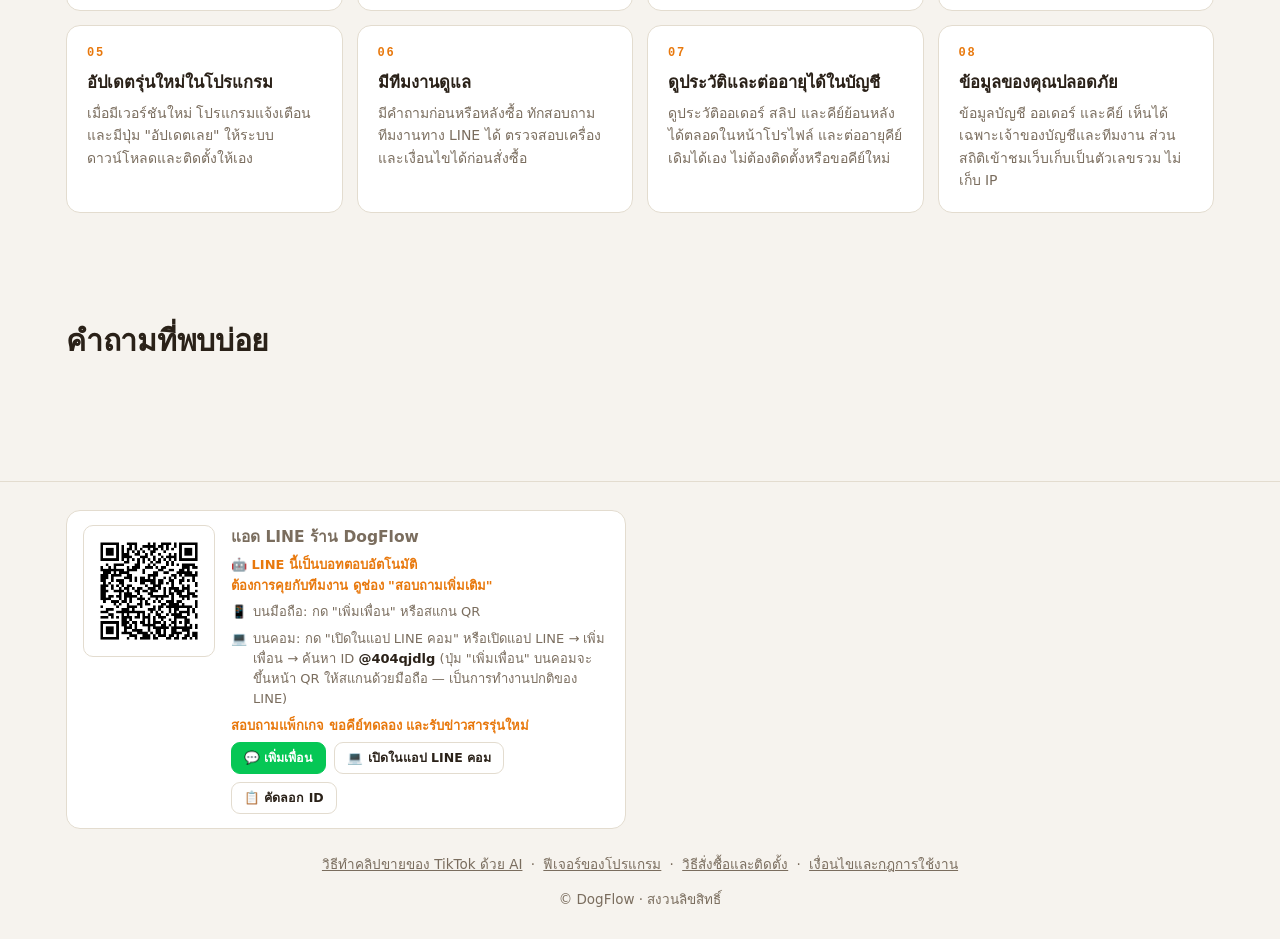
==== commit d5693577: "หน้าแรก: เน้นสีส้มข้อความสอบถามแพ็กเกจในการ์ด LINE ร้าน Co-Authored-By: Claude Sonnet 5.5 <noreply@a" ====
--- a/index.html
+++ b/index.html
@@ -53,7 +53,7 @@
   <button class="btn cartbtn" id="cartBtn" aria-label="ตะกร้า">🛒<span class="n" id="cartN">0</span></button>
 </div></header>
 <!-- [2026-11-23] ย้ายการ์ดติดต่อ (LINE + อีเมล) จากท้ายหน้ามาไว้บนสุดถัดจากเมนูบาร์ — ผู้ใช้สั่ง · id เดิมทุกตัว สคริปต์ที่เติมข้อมูลยังทำงานเหมือนเดิม -->
-<div class="wrap" style="padding-top:18px"><div class="contactrow"><div class="linecard"><img src="assets/line-oa-qr.png" width="132" height="132" alt="QR เพิ่มเพื่อน LINE ร้าน DogFlow (@404qjdlg)" loading="lazy"><div><b>แอด LINE ร้าน DogFlow</b><span class="lc-bot" style="color:var(--accent);font-weight:700;line-height:1.55;text-align:left">🤖 LINE นี้เป็นบอทตอบอัตโนมัติ<br>ต้องการคุยกับทีมงาน ดูช่อง "สอบถามเพิ่มเติม"</span><span class="lc-text"><span class="lc-l"><i>📱</i><span>บนมือถือ: กด "เพิ่มเพื่อน" หรือสแกน QR</span></span><span class="lc-l"><i>💻</i><span>บนคอม: กด "เปิดในแอป LINE คอม" หรือเปิดแอป LINE → เพิ่มเพื่อน → ค้นหา ID <b>@404qjdlg</b> (ปุ่ม "เพิ่มเพื่อน" บนคอมจะขึ้นหน้า QR ให้สแกนด้วยมือถือ — เป็นการทำงานปกติของ LINE)</span></span><span class="lc-l plain">สอบถามแพ็กเกจ ขอคีย์ทดลอง และรับข่าวสารรุ่นใหม่</span></span><span style="display:flex;gap:8px;flex-wrap:wrap"><a class="btn line sm" href="https://line.me/R/ti/p/@404qjdlg" target="_blank" rel="noopener">💬 เพิ่มเพื่อน</a><a class="btn ghost sm" href="line://ti/p/@404qjdlg" title="ลองเปิดแอป LINE บนคอมโดยตรง (ต้องติดตั้งแอป LINE คอมไว้)">💻 เปิดในแอป LINE คอม</a><button type="button" class="btn ghost sm" data-copy="@404qjdlg">📋 คัดลอก ID</button></span></div></div>   <!-- [2026-10-28] QR เพิ่มเพื่อนบัญชี LINE Official -->
+<div class="wrap" style="padding-top:18px"><div class="contactrow"><div class="linecard"><img src="assets/line-oa-qr.png" width="132" height="132" alt="QR เพิ่มเพื่อน LINE ร้าน DogFlow (@404qjdlg)" loading="lazy"><div><b>แอด LINE ร้าน DogFlow</b><span class="lc-bot" style="color:var(--accent);font-weight:700;line-height:1.55;text-align:left">🤖 LINE นี้เป็นบอทตอบอัตโนมัติ<br>ต้องการคุยกับทีมงาน ดูช่อง "สอบถามเพิ่มเติม"</span><span class="lc-text"><span class="lc-l"><i>📱</i><span>บนมือถือ: กด "เพิ่มเพื่อน" หรือสแกน QR</span></span><span class="lc-l"><i>💻</i><span>บนคอม: กด "เปิดในแอป LINE คอม" หรือเปิดแอป LINE → เพิ่มเพื่อน → ค้นหา ID <b>@404qjdlg</b> (ปุ่ม "เพิ่มเพื่อน" บนคอมจะขึ้นหน้า QR ให้สแกนด้วยมือถือ — เป็นการทำงานปกติของ LINE)</span></span><span class="lc-l plain" style="color:var(--accent);font-weight:700">สอบถามแพ็กเกจ ขอคีย์ทดลอง และรับข่าวสารรุ่นใหม่</span></span><span style="display:flex;gap:8px;flex-wrap:wrap"><a class="btn line sm" href="https://line.me/R/ti/p/@404qjdlg" target="_blank" rel="noopener">💬 เพิ่มเพื่อน</a><a class="btn ghost sm" href="line://ti/p/@404qjdlg" title="ลองเปิดแอป LINE บนคอมโดยตรง (ต้องติดตั้งแอป LINE คอมไว้)">💻 เปิดในแอป LINE คอม</a><button type="button" class="btn ghost sm" data-copy="@404qjdlg">📋 คัดลอก ID</button></span></div></div>   <!-- [2026-10-28] QR เพิ่มเพื่อนบัญชี LINE Official -->
 <div class="mailcard" id="mailCard" hidden></div></div></div>
 
 <section class="hero"><div class="wrap">
@@ -143,7 +143,7 @@
 
 <section class="sec" id="faq"><div class="wrap"><h2>คำถามที่พบบ่อย</h2><p class="sub"></p><div id="faqs"></div></div></section>
 
-<footer><div class="wrap"><!-- [2026-11-23] การ์ดติดต่อชุดที่ 2 ที่ตำแหน่งเดิม (ท้ายหน้า) — ชุดแรกอยู่บนสุดถัดจากเมนูบาร์ · ตัวเติมอีเมลเติมทุก .mailcard --><div class="contactrow"><div class="linecard"><img src="assets/line-oa-qr.png" width="132" height="132" alt="QR เพิ่มเพื่อน LINE ร้าน DogFlow (@404qjdlg)" loading="lazy"><div><b>แอด LINE ร้าน DogFlow</b><span class="lc-bot" style="color:var(--accent);font-weight:700;line-height:1.55;text-align:left">🤖 LINE นี้เป็นบอทตอบอัตโนมัติ<br>ต้องการคุยกับทีมงาน ดูช่อง "สอบถามเพิ่มเติม"</span><span class="lc-text"><span class="lc-l"><i>📱</i><span>บนมือถือ: กด "เพิ่มเพื่อน" หรือสแกน QR</span></span><span class="lc-l"><i>💻</i><span>บนคอม: กด "เปิดในแอป LINE คอม" หรือเปิดแอป LINE → เพิ่มเพื่อน → ค้นหา ID <b>@404qjdlg</b> (ปุ่ม "เพิ่มเพื่อน" บนคอมจะขึ้นหน้า QR ให้สแกนด้วยมือถือ — เป็นการทำงานปกติของ LINE)</span></span><span class="lc-l plain">สอบถามแพ็กเกจ ขอคีย์ทดลอง และรับข่าวสารรุ่นใหม่</span></span><span style="display:flex;gap:8px;flex-wrap:wrap"><a class="btn line sm" href="https://line.me/R/ti/p/@404qjdlg" target="_blank" rel="noopener">💬 เพิ่มเพื่อน</a><a class="btn ghost sm" href="line://ti/p/@404qjdlg" title="ลองเปิดแอป LINE บนคอมโดยตรง (ต้องติดตั้งแอป LINE คอมไว้)">💻 เปิดในแอป LINE คอม</a><button type="button" class="btn ghost sm" data-copy="@404qjdlg">📋 คัดลอก ID</button></span></div></div>   <!-- [2026-10-28] QR เพิ่มเพื่อนบัญชี LINE Official -->
+<footer><div class="wrap"><!-- [2026-11-23] การ์ดติดต่อชุดที่ 2 ที่ตำแหน่งเดิม (ท้ายหน้า) — ชุดแรกอยู่บนสุดถัดจากเมนูบาร์ · ตัวเติมอีเมลเติมทุก .mailcard --><div class="contactrow"><div class="linecard"><img src="assets/line-oa-qr.png" width="132" height="132" alt="QR เพิ่มเพื่อน LINE ร้าน DogFlow (@404qjdlg)" loading="lazy"><div><b>แอด LINE ร้าน DogFlow</b><span class="lc-bot" style="color:var(--accent);font-weight:700;line-height:1.55;text-align:left">🤖 LINE นี้เป็นบอทตอบอัตโนมัติ<br>ต้องการคุยกับทีมงาน ดูช่อง "สอบถามเพิ่มเติม"</span><span class="lc-text"><span class="lc-l"><i>📱</i><span>บนมือถือ: กด "เพิ่มเพื่อน" หรือสแกน QR</span></span><span class="lc-l"><i>💻</i><span>บนคอม: กด "เปิดในแอป LINE คอม" หรือเปิดแอป LINE → เพิ่มเพื่อน → ค้นหา ID <b>@404qjdlg</b> (ปุ่ม "เพิ่มเพื่อน" บนคอมจะขึ้นหน้า QR ให้สแกนด้วยมือถือ — เป็นการทำงานปกติของ LINE)</span></span><span class="lc-l plain" style="color:var(--accent);font-weight:700">สอบถามแพ็กเกจ ขอคีย์ทดลอง และรับข่าวสารรุ่นใหม่</span></span><span style="display:flex;gap:8px;flex-wrap:wrap"><a class="btn line sm" href="https://line.me/R/ti/p/@404qjdlg" target="_blank" rel="noopener">💬 เพิ่มเพื่อน</a><a class="btn ghost sm" href="line://ti/p/@404qjdlg" title="ลองเปิดแอป LINE บนคอมโดยตรง (ต้องติดตั้งแอป LINE คอมไว้)">💻 เปิดในแอป LINE คอม</a><button type="button" class="btn ghost sm" data-copy="@404qjdlg">📋 คัดลอก ID</button></span></div></div>   <!-- [2026-10-28] QR เพิ่มเพื่อนบัญชี LINE Official -->
 <div class="mailcard" hidden></div></div>   <!-- [2026-10-28] การ์ดอีเมลติดต่อ (เติมจากตั้งค่าร้าน contactEmail) --><div id="foot"></div><div class="foot-links"><a href="guide-tiktok-ai-sales-clip.html">วิธีทำคลิปขายของ TikTok ด้วย AI</a> · <a href="features.html">ฟีเจอร์ของโปรแกรม</a> · <a href="how-to-buy-and-install.html">วิธีสั่งซื้อและติดตั้ง</a> · <a href="#" data-rules>เงื่อนไขและกฎการใช้งาน</a></div>   <!-- [2026-10-28] ย้ายลิงก์เงื่อนไขมาอยู่แถวเดียวกับลิงก์ท้ายหน้า --><div style="margin-top:6px">© <span id="yr"></span> DogFlow · สงวนลิขสิทธิ์</div></div></footer>
 <!-- [2026-10-28] ตัดปุ่มลอย LINE ออก (ซ้ำกับปุ่มทักไลน์และการ์ด LINE ท้ายหน้า) -->
 
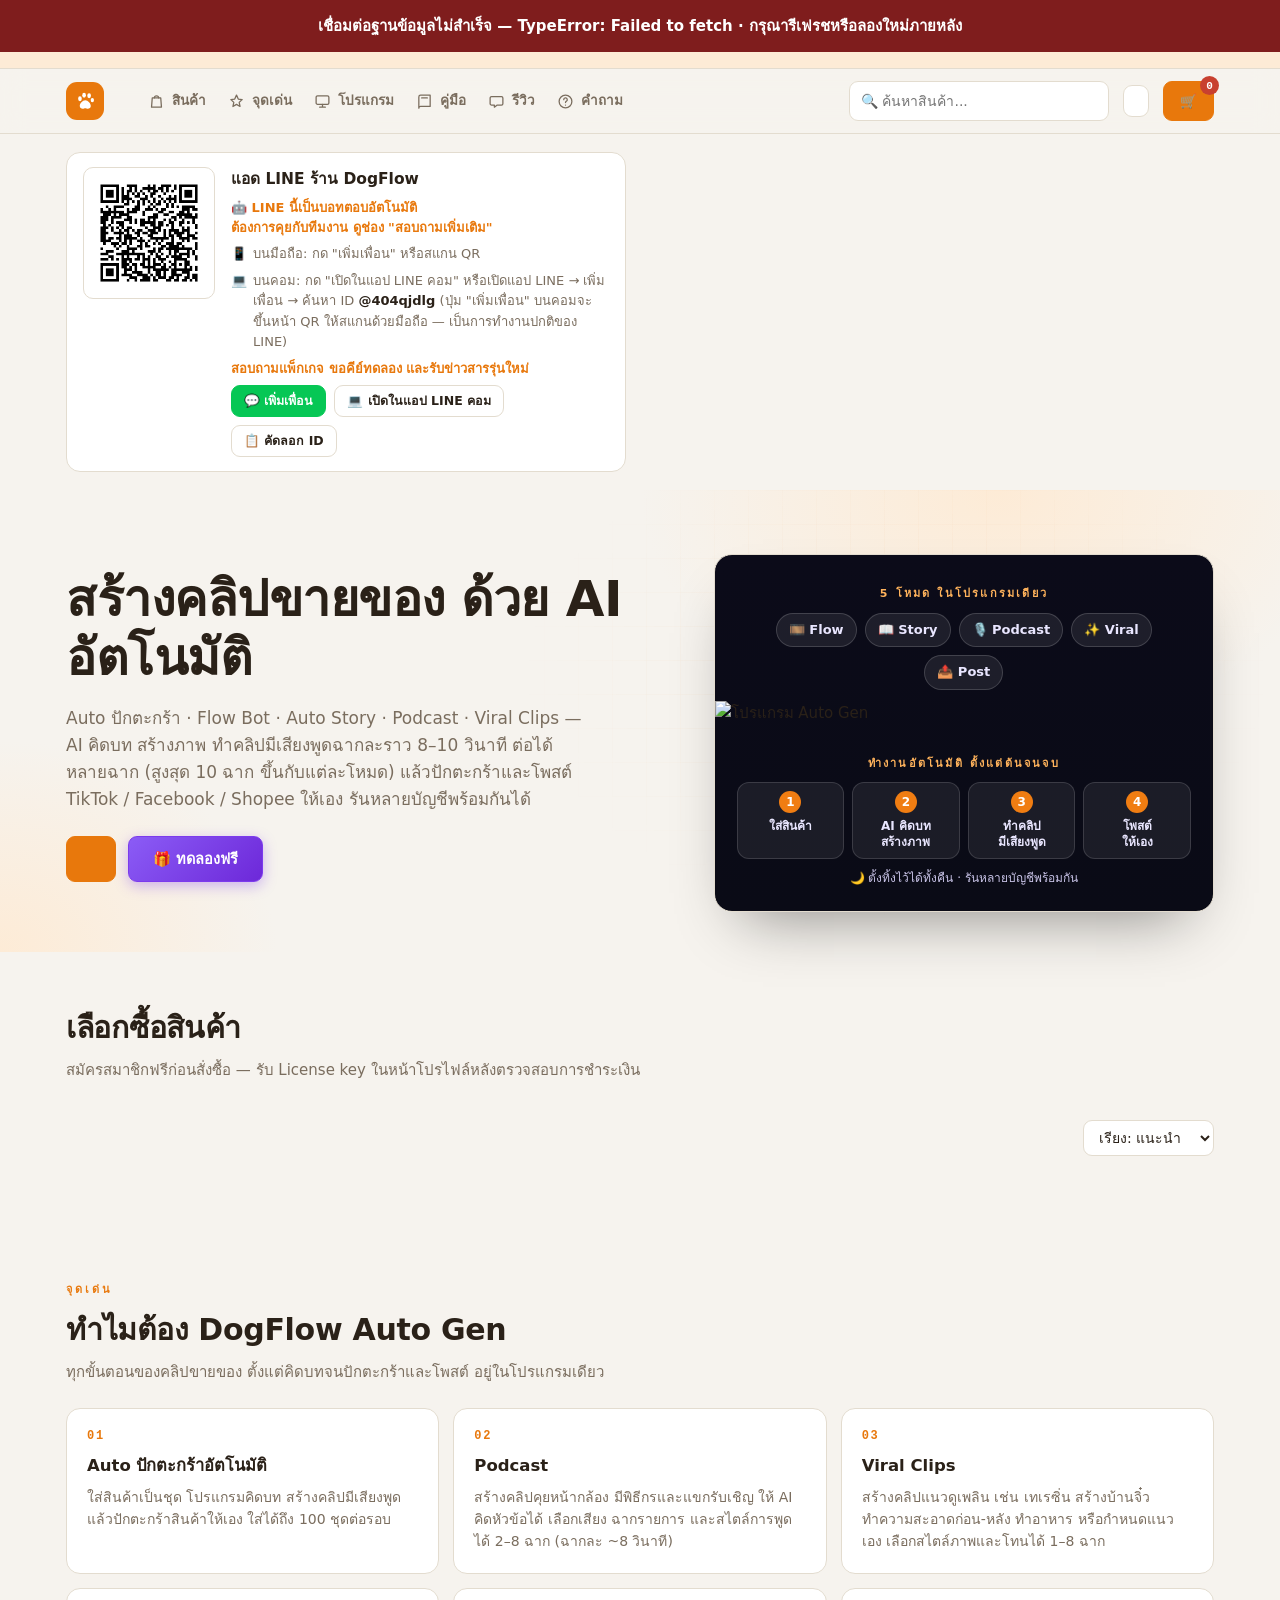
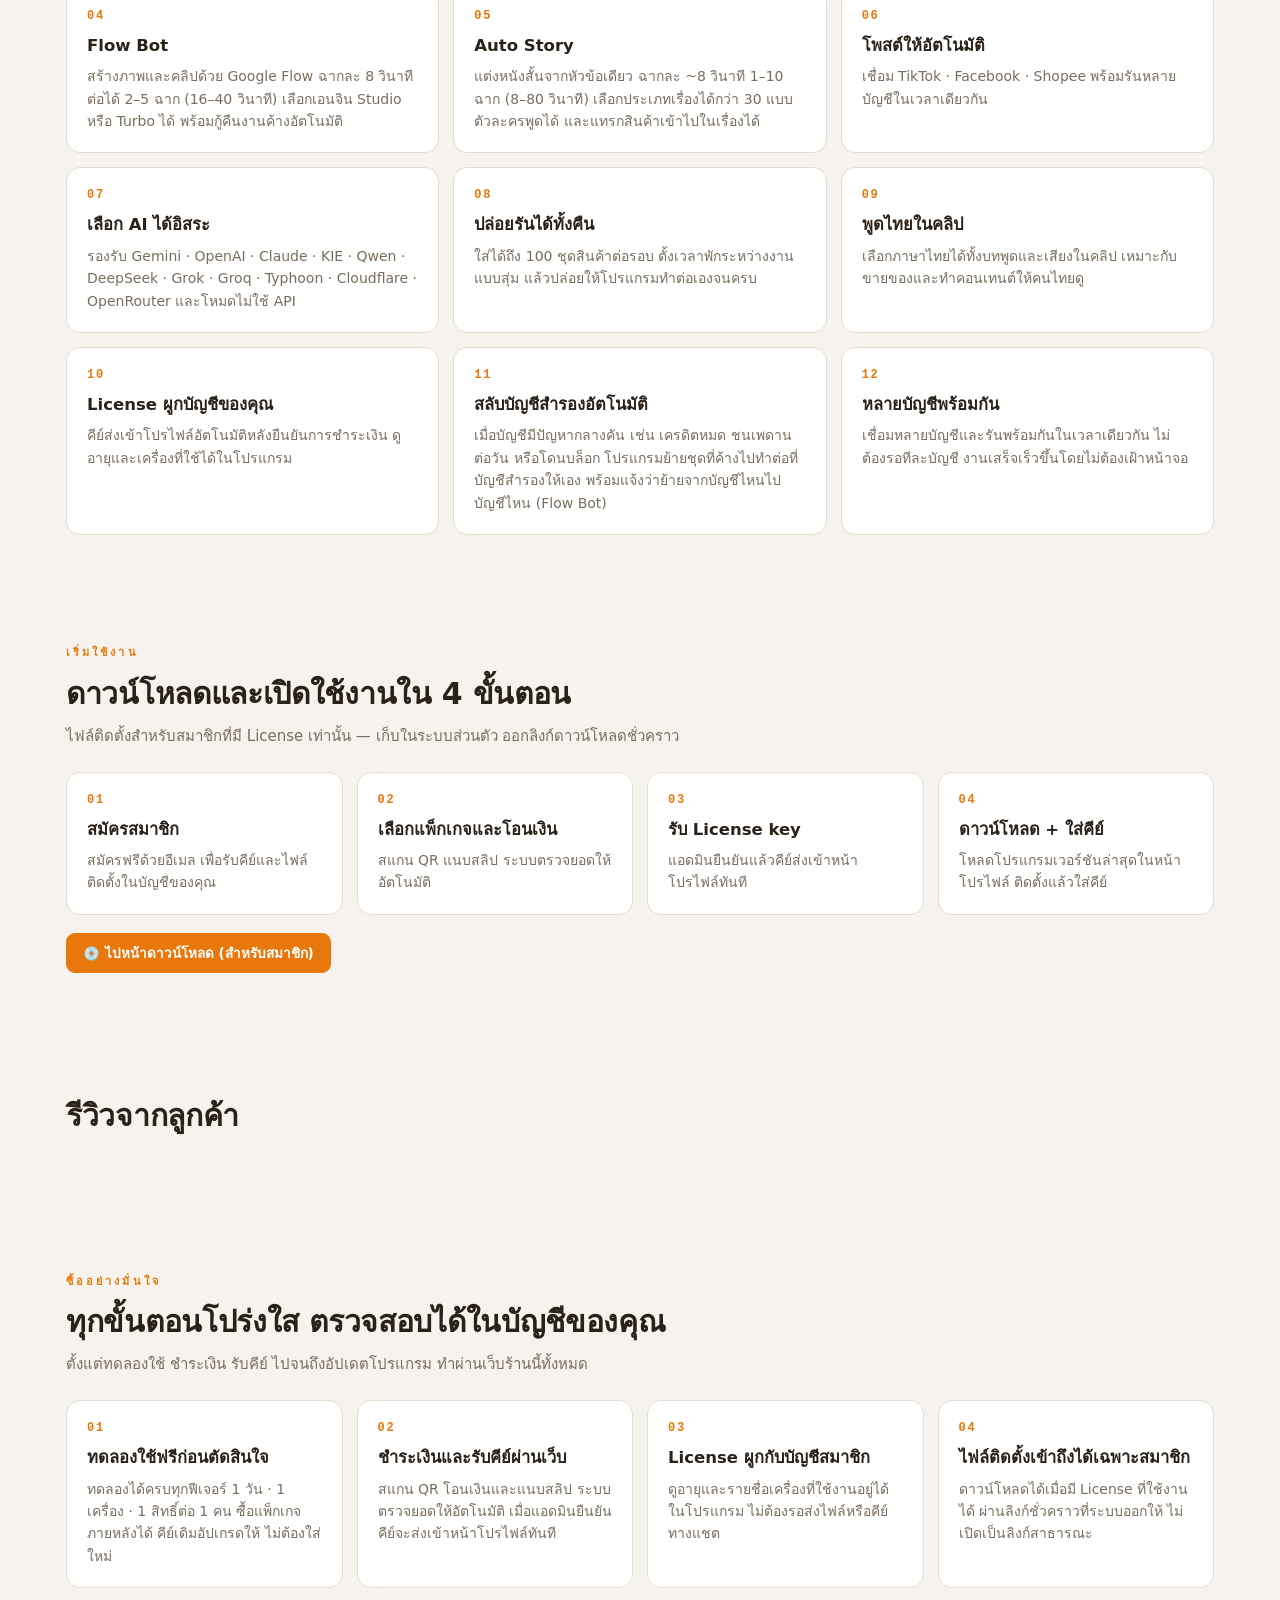
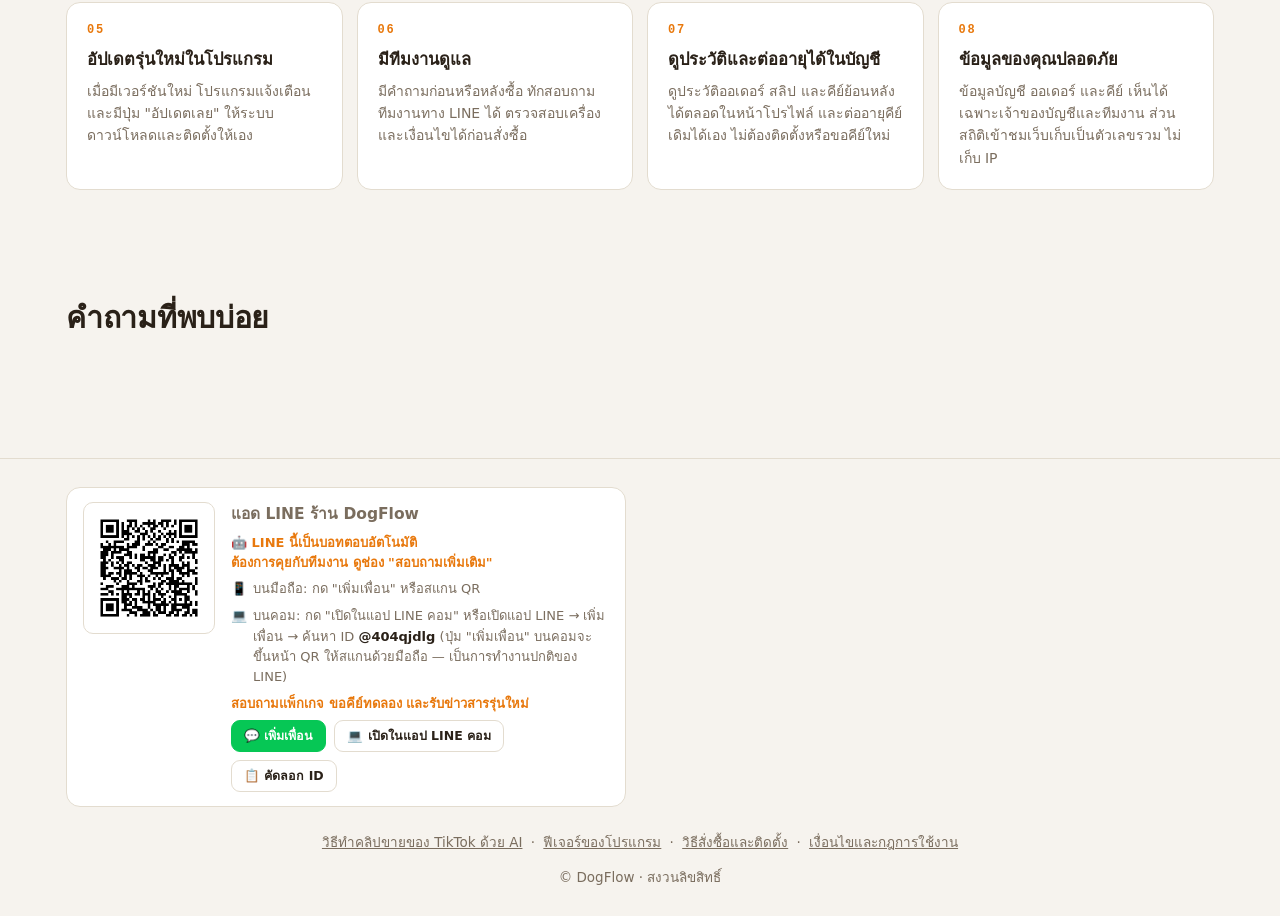
==== commit fdd55fdb: "เว็บร้าน: ข้อความให้ตรงกับโปรแกรมปัจจุบัน (ถอด Grok/Meta Bot จาก DogFlow เพิ่ม Podcast และ Viral Cli" ====
--- a/index.html
+++ b/index.html
@@ -4,17 +4,17 @@
 <script>/* [2026-11-18 ผู้ใช้แจ้ง "รีโหลดแล้วไปท้ายหน้า"] ต้นเหตุ: เบราว์เซอร์จำตำแหน่งเลื่อนแล้วคืนให้ตอนหน้ายังสั้น (3.5k px) จากนั้นหน้าเว็บสร้างเนื้อหาด้านบน (→ 17k px) ระบบ scroll anchoring ดันตำแหน่งตามจนไปท้ายหน้า · แก้: ปิดการคืนตำแหน่งอัตโนมัติ — รีโหลดเริ่มที่บนสุด (ลิงก์ที่มี #… ยังเลื่อนไปที่หัวข้อตามปกติ) */try{if('scrollRestoration' in history)history.scrollRestoration='manual';}catch(e){}</script>
 <meta charset="utf-8"><meta http-equiv="Content-Security-Policy" content="default-src 'self'; script-src 'self' 'unsafe-inline'; style-src 'self' 'unsafe-inline' https://fonts.googleapis.com; font-src https://fonts.gstatic.com; img-src 'self' data: blob: https:; media-src 'self' blob: https:; frame-src https://www.youtube-nocookie.com https://player.vimeo.com https://drive.google.com https://www.tiktok.com https://www.instagram.com https://www.facebook.com; connect-src 'self' https://*.supabase.co wss://*.supabase.co https://script.google.com https://script.googleusercontent.com; object-src 'none'; base-uri 'none'; form-action 'self'"><meta name="referrer" content="no-referrer"><meta name="viewport" content="width=device-width,initial-scale=1,viewport-fit=cover"><meta name="theme-color" content="#171109">
 <title>DogFlow และ DogMeta Auto Gen — โปรแกรมสร้างคลิปขายของด้วย AI อัตโนมัติ</title>
-<meta name="description" content="โปรแกรมสร้างคลิปขายของด้วย AI มี 2 โปรแกรมให้เลือก DogFlow Auto Gen และ DogMeta Auto Gen (ใช้ Meta AI) · Auto ปักตะกร้าอัตโนมัติ · Meta Bot · Grok Bot · Flow Bot · Auto Story คิดบท สร้างภาพ ทำคลิปมีเสียงพูดฉากละ 6–15 วินาที ต่อได้หลายฉาก (สูงสุด 10 ฉาก ขึ้นกับแต่ละบอท) แล้วโพสต์ TikTok / Facebook / Shopee ให้เอง รันหลายบัญชีพร้อมกันได้">
+<meta name="description" content="โปรแกรมสร้างคลิปขายของด้วย AI มี 2 โปรแกรมให้เลือก DogFlow Auto Gen (Google Flow) และ DogMeta Auto Gen (ใช้ Meta AI) · DogFlow มี Auto ปักตะกร้าอัตโนมัติ · Flow Bot · Auto Story · Podcast · Viral Clips คิดบท สร้างภาพ ทำคลิปมีเสียงพูด ต่อได้หลายฉาก (สูงสุด 10 ฉาก ขึ้นกับแต่ละโหมด) แล้วโพสต์ TikTok / Facebook / Shopee ให้เอง รันหลายบัญชีพร้อมกันได้">
 <link rel="canonical" href="https://dogflowautogen.github.io/dogflow-store/">
 <meta name="robots" content="index,follow,max-image-preview:large">
 <meta property="og:type" content="website"><meta property="og:site_name" content="DogFlow Auto Gen"><meta property="og:locale" content="th_TH">
-<meta property="og:title" content="DogFlow และ DogMeta Auto Gen — โปรแกรมสร้างคลิปขายของด้วย AI อัตโนมัติ"><meta property="og:description" content="โปรแกรมสร้างคลิปขายของด้วย AI มี 2 โปรแกรมให้เลือก DogFlow Auto Gen และ DogMeta Auto Gen (ใช้ Meta AI) · Auto ปักตะกร้าอัตโนมัติ · Meta Bot · Grok Bot · Flow Bot · Auto Story คิดบท สร้างภาพ ทำคลิปมีเสียงพูดฉากละ 6–15 วินาที ต่อได้หลายฉาก (สูงสุด 10 ฉาก ขึ้นกับแต่ละบอท) แล้วโพสต์ TikTok / Facebook / Shopee ให้เอง รันหลายบัญชีพร้อมกันได้"><meta property="og:url" content="https://dogflowautogen.github.io/dogflow-store/">
+<meta property="og:title" content="DogFlow และ DogMeta Auto Gen — โปรแกรมสร้างคลิปขายของด้วย AI อัตโนมัติ"><meta property="og:description" content="โปรแกรมสร้างคลิปขายของด้วย AI มี 2 โปรแกรมให้เลือก DogFlow Auto Gen (Google Flow) และ DogMeta Auto Gen (ใช้ Meta AI) · DogFlow มี Auto ปักตะกร้าอัตโนมัติ · Flow Bot · Auto Story · Podcast · Viral Clips คิดบท สร้างภาพ ทำคลิปมีเสียงพูด ต่อได้หลายฉาก (สูงสุด 10 ฉาก ขึ้นกับแต่ละโหมด) แล้วโพสต์ TikTok / Facebook / Shopee ให้เอง รันหลายบัญชีพร้อมกันได้"><meta property="og:url" content="https://dogflowautogen.github.io/dogflow-store/">
 <meta property="og:image" content="https://dogflowautogen.github.io/dogflow-store/assets/og-dogflow.jpg"><meta property="og:image:type" content="image/jpeg"><meta property="og:image:width" content="1200"><meta property="og:image:height" content="630"><meta property="og:image:alt" content="DogFlow Auto Gen โปรแกรมสร้างคลิปขายของด้วย AI อัตโนมัติ">
-<meta name="twitter:card" content="summary_large_image"><meta name="twitter:title" content="DogFlow และ DogMeta Auto Gen — โปรแกรมสร้างคลิปขายของด้วย AI อัตโนมัติ"><meta name="twitter:description" content="โปรแกรมสร้างคลิปขายของด้วย AI มี 2 โปรแกรมให้เลือก DogFlow Auto Gen และ DogMeta Auto Gen (ใช้ Meta AI) · Auto ปักตะกร้าอัตโนมัติ · Meta Bot · Grok Bot · Flow Bot · Auto Story คิดบท สร้างภาพ ทำคลิปมีเสียงพูดฉากละ 6–15 วินาที ต่อได้หลายฉาก (สูงสุด 10 ฉาก ขึ้นกับแต่ละบอท) แล้วโพสต์ TikTok / Facebook / Shopee ให้เอง รันหลายบัญชีพร้อมกันได้"><meta name="twitter:image" content="https://dogflowautogen.github.io/dogflow-store/assets/og-dogflow.jpg">
-<script type="application/ld+json" id="ldApp">{"@context":"https://schema.org","@graph":[{"@type":"Organization","@id":"https://dogflowautogen.github.io/dogflow-store/#org","name":"DogFlow","url":"https://dogflowautogen.github.io/dogflow-store/","logo":"https://dogflowautogen.github.io/dogflow-store/assets/logo-512.png"},{"@type":"WebSite","@id":"https://dogflowautogen.github.io/dogflow-store/#site","url":"https://dogflowautogen.github.io/dogflow-store/","name":"DogFlow Auto Gen","inLanguage":"th","publisher":{"@id":"https://dogflowautogen.github.io/dogflow-store/#org"}},{"@type":"SoftwareApplication","@id":"https://dogflowautogen.github.io/dogflow-store/#app","name":"DogFlow Auto Gen","description":"โปรแกรมสร้างคลิปขายของด้วย AI มี 2 โปรแกรมให้เลือก DogFlow Auto Gen และ DogMeta Auto Gen (ใช้ Meta AI) · Auto ปักตะกร้าอัตโนมัติ · Meta Bot · Grok Bot · Flow Bot · Auto Story คิดบท สร้างภาพ ทำคลิปมีเสียงพูดฉากละ 6–15 วินาที ต่อได้หลายฉาก (สูงสุด 10 ฉาก ขึ้นกับแต่ละบอท) แล้วโพสต์ TikTok / Facebook / Shopee ให้เอง รันหลายบัญชีพร้อมกันได้","applicationCategory":"MultimediaApplication","operatingSystem":"Windows","softwareRequirements":"Google Chrome หรือ Microsoft Edge, บัญชี Gemini Ultra หรือ Pro","inLanguage":"th","url":"https://dogflowautogen.github.io/dogflow-store/","image":"https://dogflowautogen.github.io/dogflow-store/assets/og-dogflow.jpg","publisher":{"@id":"https://dogflowautogen.github.io/dogflow-store/#org"}},{"@type":"SoftwareApplication","@id":"https://dogflowautogen.github.io/dogflow-store/#app-meta","name":"DogMeta Auto Gen","description":"โปรแกรมสร้างคลิปขายของด้วย Meta AI: ให้ Meta AI คิดบท บทพูด และมุมกล้อง เจนคลิปแนวตั้งมีเสียงในตัว แล้วโพสต์ TikTok / Facebook / Shopee ให้เอง รันหลายบัญชีพร้อมกันได้","applicationCategory":"MultimediaApplication","operatingSystem":"Windows","softwareRequirements":"Google Chrome หรือ Microsoft Edge, บัญชี Meta AI","inLanguage":"th","url":"https://dogflowautogen.github.io/dogflow-store/","image":"https://dogflowautogen.github.io/dogflow-store/assets/app-meta-bot.png","publisher":{"@id":"https://dogflowautogen.github.io/dogflow-store/#org"}}]}</script>
+<meta name="twitter:card" content="summary_large_image"><meta name="twitter:title" content="DogFlow และ DogMeta Auto Gen — โปรแกรมสร้างคลิปขายของด้วย AI อัตโนมัติ"><meta name="twitter:description" content="โปรแกรมสร้างคลิปขายของด้วย AI มี 2 โปรแกรมให้เลือก DogFlow Auto Gen (Google Flow) และ DogMeta Auto Gen (ใช้ Meta AI) · DogFlow มี Auto ปักตะกร้าอัตโนมัติ · Flow Bot · Auto Story · Podcast · Viral Clips คิดบท สร้างภาพ ทำคลิปมีเสียงพูด ต่อได้หลายฉาก (สูงสุด 10 ฉาก ขึ้นกับแต่ละโหมด) แล้วโพสต์ TikTok / Facebook / Shopee ให้เอง รันหลายบัญชีพร้อมกันได้"><meta name="twitter:image" content="https://dogflowautogen.github.io/dogflow-store/assets/og-dogflow.jpg">
+<script type="application/ld+json" id="ldApp">{"@context":"https://schema.org","@graph":[{"@type":"Organization","@id":"https://dogflowautogen.github.io/dogflow-store/#org","name":"DogFlow","url":"https://dogflowautogen.github.io/dogflow-store/","logo":"https://dogflowautogen.github.io/dogflow-store/assets/logo-512.png"},{"@type":"WebSite","@id":"https://dogflowautogen.github.io/dogflow-store/#site","url":"https://dogflowautogen.github.io/dogflow-store/","name":"DogFlow Auto Gen","inLanguage":"th","publisher":{"@id":"https://dogflowautogen.github.io/dogflow-store/#org"}},{"@type":"SoftwareApplication","@id":"https://dogflowautogen.github.io/dogflow-store/#app","name":"DogFlow Auto Gen","description":"โปรแกรมสร้างคลิปขายของด้วย AI มี 2 โปรแกรมให้เลือก DogFlow Auto Gen (Google Flow) และ DogMeta Auto Gen (ใช้ Meta AI) · DogFlow มี Auto ปักตะกร้าอัตโนมัติ · Flow Bot · Auto Story · Podcast · Viral Clips คิดบท สร้างภาพ ทำคลิปมีเสียงพูด ต่อได้หลายฉาก (สูงสุด 10 ฉาก ขึ้นกับแต่ละโหมด) แล้วโพสต์ TikTok / Facebook / Shopee ให้เอง รันหลายบัญชีพร้อมกันได้","applicationCategory":"MultimediaApplication","operatingSystem":"Windows","softwareRequirements":"Google Chrome หรือ Microsoft Edge, บัญชี Gemini Ultra หรือ Pro","inLanguage":"th","url":"https://dogflowautogen.github.io/dogflow-store/","image":"https://dogflowautogen.github.io/dogflow-store/assets/og-dogflow.jpg","publisher":{"@id":"https://dogflowautogen.github.io/dogflow-store/#org"}},{"@type":"SoftwareApplication","@id":"https://dogflowautogen.github.io/dogflow-store/#app-meta","name":"DogMeta Auto Gen","description":"โปรแกรมสร้างคลิปขายของด้วย Meta AI: ให้ Meta AI คิดบท บทพูด และมุมกล้อง เจนคลิปแนวตั้งมีเสียงในตัว แล้วโพสต์ TikTok / Facebook / Shopee ให้เอง รันหลายบัญชีพร้อมกันได้","applicationCategory":"MultimediaApplication","operatingSystem":"Windows","softwareRequirements":"Google Chrome หรือ Microsoft Edge, บัญชี Meta AI","inLanguage":"th","url":"https://dogflowautogen.github.io/dogflow-store/","image":"https://dogflowautogen.github.io/dogflow-store/assets/app-meta-bot.png","publisher":{"@id":"https://dogflowautogen.github.io/dogflow-store/#org"}}]}</script>
 <!-- [2026-10-12, user — "เข้าใช้งานเว็บรู้สึกหน่วง"] ตรวจพบ: สคริปต์ 5 ตัวโหลดทีละตัวต่อกัน (ตัวถัดไปเริ่มหลังตัวก่อนจบ ~4 วิกว่าจะเริ่มดึงข้อมูล) → preload ให้ดาวน์โหลดพร้อมกัน · preconnect ไปเซิร์ฟเวอร์ข้อมูล/รูป · ฟอนต์ Google โหลดแบบไม่บล็อกการแสดงผล -->
 <link rel="preconnect" href="https://jdrxunjhyqdhhxyuxpjl.supabase.co" crossorigin><link rel="preconnect" href="https://fonts.gstatic.com" crossorigin>
-<link rel="preload" as="script" href="config.js"><link rel="preload" as="script" href="vendor/supabase.js"><link rel="preload" as="script" href="store.common.js?v=20261118q"><link rel="preload" as="script" href="store.local.js?v=20261120a"><link rel="preload" as="script" href="store.supabase.js?v=20261125br">
+<link rel="preload" as="script" href="config.js"><link rel="preload" as="script" href="vendor/supabase.js"><link rel="preload" as="script" href="store.common.js?v=20261118q"><link rel="preload" as="script" href="store.local.js?v=20261128a"><link rel="preload" as="script" href="store.supabase.js?v=20261125br">
 <link rel="preconnect" href="https://fonts.googleapis.com"><link rel="stylesheet" href="https://fonts.googleapis.com/css2?family=IBM+Plex+Mono:wght@500;600&family=Noto+Sans+Thai:wght@400;500;600;700&display=swap" media="print" onload="this.media='all'"><noscript><link rel="stylesheet" href="https://fonts.googleapis.com/css2?family=IBM+Plex+Mono:wght@500;600&family=Noto+Sans+Thai:wght@400;500;600;700&display=swap"></noscript>
 <link rel="icon" type="image/svg+xml" href="data:image/svg+xml,%3Csvg xmlns=%22http://www.w3.org/2000/svg%22 viewBox=%220 0 100 100%22%3E%3Crect width=%22100%22 height=%22100%22 rx=%2222%22 fill=%22%23171109%22/%3E%3Cg transform=%22translate%2812%2C13.5%29 scale%280.76%29%22%3E%3Cg fill=%22%23ff9e2c%22%3E%3Cellipse cx=%2224%22 cy=%2244%22 rx=%228%22 ry=%2210.5%22 transform=%22rotate%28-24 24 44%29%22/%3E%3Cellipse cx=%2240%22 cy=%2226%22 rx=%228.5%22 ry=%2211%22 transform=%22rotate%28-8 40 26%29%22/%3E%3Cellipse cx=%2260%22 cy=%2226%22 rx=%228.5%22 ry=%2211%22 transform=%22rotate%288 60 26%29%22/%3E%3Cellipse cx=%2276%22 cy=%2244%22 rx=%228%22 ry=%2210.5%22 transform=%22rotate%2824 76 44%29%22/%3E%3Cpath d=%22M50 46 C 66 46%2C 80 60%2C 76 72 C 72 84%2C 60 82%2C 50 82 C 40 82%2C 28 84%2C 24 72 C 20 60%2C 34 46%2C 50 46 Z%22/%3E%3C/g%3E%3Cpath d=%22M44 58 L44 74 L60 66 Z%22 fill=%22%23171109%22 stroke=%22%23171109%22 stroke-width=%223%22 stroke-linejoin=%22round%22/%3E%3C/g%3E%3C/svg%3E">
 <script>/* เบราว์เซอร์เก่า (IE ฯลฯ): ใช้ ES5 เท่านั้น เพื่อแจ้งให้เปิดด้วยเบราว์เซอร์ใหม่ */
@@ -22,7 +22,7 @@
 if(ok)return;window.__legacy=true;document.addEventListener('DOMContentLoaded',function(){var d=document.createElement('div');d.setAttribute('style','position:fixed;top:0;left:0;right:0;bottom:0;z-index:99999;background:#0b1222;color:#fff;font-family:Tahoma,sans-serif;text-align:center;padding:60px 20px');
 d.innerHTML='<div style="font-size:48px">&#9888;</div><h2 style="margin:12px 0">เบราว์เซอร์นี้ไม่รองรับ</h2><p style="line-height:1.8;max-width:520px;margin:0 auto">Internet Explorer และเบราว์เซอร์รุ่นเก่าไม่รองรับระบบชำระเงินและความปลอดภัยของเว็บนี้<br>กรุณาเปิดด้วย <b>Microsoft Edge</b>, <b>Google Chrome</b>, <b>Safari</b> หรือ <b>Firefox</b> รุ่นล่าสุด<br>ใช้ได้ทั้งคอมพิวเตอร์ แท็บเล็ต และโทรศัพท์</p>';document.body.appendChild(d);});})();
 </script>
-<link rel="stylesheet" href="style.css?v=20261127btn">
+<link rel="stylesheet" href="style.css?v=20261127hv">
 <style>/* [2026-11-23] ป้ายเวอร์ชันหน้าแรก: เด่นขึ้น — ชิปชื่อโปรแกรม+เลขรุ่นสีเต็ม (DogFlow ส้ม / DogMeta ม่วง) ใช้ตัวแปรธีม อ่านได้ทั้งโหมดสว่าง/มืด */
 #ver{display:flex;flex-direction:column;align-items:flex-start;gap:9px;margin:0 0 16px}
 .vpill{--c:var(--accent);--c2:#f59e0b;display:inline-flex;align-items:center;flex-wrap:wrap;gap:6px 10px;max-width:100%;padding:7px 16px 7px 8px;border-radius:999px;border:1.5px solid var(--c);background:var(--surface);color:var(--fg);font-size:14px;font-weight:600;line-height:1.45;box-shadow:0 3px 14px color-mix(in srgb,var(--c) 28%,transparent)}
@@ -41,7 +41,7 @@
   <div class="sp-chip"><i></i><span>กำลังเตรียมข้อมูล…</span></div>
   <div class="sp-bar"><span></span></div>
 </div>
-<noscript><style>#splash{display:none}</style><div style="max-width:760px;margin:24px auto;padding:0 16px;font:16px/1.7 sans-serif"><p><strong>DogFlow Auto Gen</strong> — โปรแกรมสร้างคลิปขายของด้วย AI อัตโนมัติ: คิดบท สร้างภาพ ทำคลิปมีเสียงพูด แล้วโพสต์ TikTok / Facebook / Shopee ให้เอง รันหลายบัญชีพร้อมกันได้ (Auto ปักตะกร้าอัตโนมัติ · Meta Bot · Grok Bot · Flow Bot · Auto Story)</p><p>เปิดใช้ JavaScript ในเบราว์เซอร์เพื่อดูแพ็กเกจ ราคา และสั่งซื้อ</p></div></noscript>
+<noscript><style>#splash{display:none}</style><div style="max-width:760px;margin:24px auto;padding:0 16px;font:16px/1.7 sans-serif"><p><strong>DogFlow Auto Gen</strong> — โปรแกรมสร้างคลิปขายของด้วย AI อัตโนมัติ: คิดบท สร้างภาพ ทำคลิปมีเสียงพูด แล้วโพสต์ TikTok / Facebook / Shopee ให้เอง รันหลายบัญชีพร้อมกันได้ (Auto ปักตะกร้าอัตโนมัติ · Flow Bot · Auto Story · Podcast · Viral Clips)</p><p>เปิดใช้ JavaScript ในเบราว์เซอร์เพื่อดูแพ็กเกจ ราคา และสั่งซื้อ</p></div></noscript>
 <div class="top" id="promo"></div>
 <a class="top" id="noticeBar" href="profile.html#notices" hidden></a>
 <header class="nav"><div class="wrap">
@@ -60,13 +60,13 @@
   <div>
     <div id="ver" style="display:flex;flex-direction:column;align-items:flex-start;gap:6px"></div>
     <h1 id="hTitle">สร้างคลิปขายของ
-ด้วย AI อัตโนมัติ</h1><p id="hSub">Auto · Meta Bot · Grok Bot · Flow Bot · Auto Story — AI คิดบท สร้างภาพ ทำคลิปมีเสียงพูดฉากละ 6–15 วินาที ต่อได้หลายฉาก (สูงสุด 10 ฉาก ขึ้นกับแต่ละบอท) แล้วปักตะกร้าและโพสต์ TikTok / Facebook / Shopee ให้เอง รันหลายบัญชีพร้อมกันได้</p>
+ด้วย AI อัตโนมัติ</h1><p id="hSub">Auto ปักตะกร้า · Flow Bot · Auto Story · Podcast · Viral Clips — AI คิดบท สร้างภาพ ทำคลิปมีเสียงพูดฉากละราว 8–10 วินาที ต่อได้หลายฉาก (สูงสุด 10 ฉาก ขึ้นกับแต่ละโหมด) แล้วปักตะกร้าและโพสต์ TikTok / Facebook / Shopee ให้เอง รันหลายบัญชีพร้อมกันได้</p>
     <div class="cta"><a class="btn gold" href="#shop" id="hCta"></a><a class="btn trial" href="profile.html#trial" id="trialCta">🎁 ทดลองฟรี</a><a class="btn line" id="lineBtn" target="_blank" rel="noopener" hidden>💬 ทักไลน์สอบถาม</a></div>
     <div id="verline" style="color:var(--mut);font-size:13px;margin:-6px 0 14px"></div><div class="stats" id="heroStats"></div>
     <div class="trafficrow"><div class="trafficcard" id="trafficCard" hidden></div><div class="trafficcard trend" id="trafficTrend" hidden></div></div>
   </div>
   <div class="heroimg"><img id="hImg" alt="โปรแกรม Auto Gen">
-    <div class="hi-top"><small>5 โหมด ในโปรแกรมเดียว</small><div class="hi-chips"><span>🛒 Auto</span><span>💬 Meta</span><span>⚡ Grok</span><span>🎞️ Flow</span><span>📖 Story</span></div></div>
+    <div class="hi-top"><small>5 โหมด ในโปรแกรมเดียว</small><div class="hi-chips"><span>🎞️ Flow</span><span>📖 Story</span><span>🎙️ Podcast</span><span>✨ Viral</span><span>📤 Post</span></div></div>
     <div class="hi-bot"><small>ทำงานอัตโนมัติ ตั้งแต่ต้นจนจบ</small><ol><li><i>1</i>ใส่สินค้า</li><li><i>2</i>AI คิดบท<br>สร้างภาพ</li><li><i>3</i>ทำคลิป<br>มีเสียงพูด</li><li><i>4</i>โพสต์<br>ให้เอง</li></ol><em>🌙 ตั้งทิ้งไว้ได้ทั้งคืน · รันหลายบัญชีพร้อมกัน</em></div>
   </div>
 </div></section>
@@ -101,12 +101,12 @@
 <section class="sec" id="why"><div class="wrap"><span class="eyebrow">จุดเด่น</span><h2>ทำไมต้อง DogFlow Auto Gen</h2><p class="sub">ทุกขั้นตอนของคลิปขายของ ตั้งแต่คิดบทจนปักตะกร้าและโพสต์ อยู่ในโปรแกรมเดียว</p>
   <div class="feat">
     <div><i>01</i><h4>Auto ปักตะกร้าอัตโนมัติ</h4><p>ใส่สินค้าเป็นชุด โปรแกรมคิดบท สร้างคลิปมีเสียงพูด แล้วปักตะกร้าสินค้าให้เอง ใส่ได้ถึง 100 ชุดต่อรอบ</p></div>
-    <div><i>02</i><h4>Meta Bot</h4><p>ให้ Meta AI คิดบท บทพูด และมุมกล้อง เจนคลิปแนวตั้งมีเสียงในตัว ฉากละ 10 วินาที ต่อได้สูงสุด 8 ฉาก (~80 วินาที)</p></div>
-    <div><i>03</i><h4>Grok Bot</h4><p>ให้ Grok Imagine สร้างภาพและคลิปแนวตั้ง แล้วต่อได้ 2–8 ฉาก เลือกความยาวคลิปได้หลายแบบ ฉากละ 6 / 10 / 15 วินาที เป็นคลิปเดียวด้วยระบบของ DogFlow เอง ใส่สินค้าเป็นชุดผ่านคิว เชื่อมบัญชี Grok ได้หลายบัญชี (บัญชีฟรีได้ฉากละราว 6 วินาที)</p></div>
+    <div><i>02</i><h4>Podcast</h4><p>สร้างคลิปคุยหน้ากล้อง มีพิธีกรและแขกรับเชิญ ให้ AI คิดหัวข้อได้ เลือกเสียง ฉากรายการ และสไตล์การพูดได้ 2–8 ฉาก (ฉากละ ~8 วินาที)</p></div>
+    <div><i>03</i><h4>Viral Clips</h4><p>สร้างคลิปแนวดูเพลิน เช่น เทเรซิ่น สร้างบ้านจิ๋ว ทำความสะอาดก่อน-หลัง ทำอาหาร หรือกำหนดแนวเอง เลือกสไตล์ภาพและโทนได้ 1–8 ฉาก</p></div>
     <div><i>04</i><h4>Flow Bot</h4><p>สร้างภาพและคลิปด้วย Google Flow ฉากละ 8 วินาที ต่อได้ 2–5 ฉาก (16–40 วินาที) เลือกเอนจิน Studio หรือ Turbo ได้ พร้อมกู้คืนงานค้างอัตโนมัติ</p></div>
-    <div><i>05</i><h4>Auto Story</h4><p>แต่งหนังสั้นจากหัวข้อเดียว ฉากละ ~8 วินาที 1–10 ฉาก (8–80 วินาที) เลือกประเภทเรื่องได้ 15 แบบ ตัวละครพูดได้ และแทรกสินค้าเข้าไปในเรื่องได้</p></div>
+    <div><i>05</i><h4>Auto Story</h4><p>แต่งหนังสั้นจากหัวข้อเดียว ฉากละ ~8 วินาที 1–10 ฉาก (8–80 วินาที) เลือกประเภทเรื่องได้กว่า 30 แบบ ตัวละครพูดได้ และแทรกสินค้าเข้าไปในเรื่องได้</p></div>
     <div><i>06</i><h4>โพสต์ให้อัตโนมัติ</h4><p>เชื่อม TikTok · Facebook · Shopee พร้อมรันหลายบัญชีในเวลาเดียวกัน</p></div>
-    <div><i>07</i><h4>เลือก AI ได้อิสระ</h4><p>รองรับ Gemini · OpenAI · Claude · KIE · Qwen · DeepSeek · Grok และโหมดไม่ใช้ API</p></div>
+    <div><i>07</i><h4>เลือก AI ได้อิสระ</h4><p>รองรับ Gemini · OpenAI · Claude · KIE · Qwen · DeepSeek · Grok · Groq · Typhoon · Cloudflare · OpenRouter และโหมดไม่ใช้ API</p></div>
     <div><i>08</i><h4>ปล่อยรันได้ทั้งคืน</h4><p>ใส่ได้ถึง 100 ชุดสินค้าต่อรอบ ตั้งเวลาพักระหว่างงานแบบสุ่ม แล้วปล่อยให้โปรแกรมทำต่อเองจนครบ</p></div>
     <div><i>09</i><h4>พูดไทยในคลิป</h4><p>เลือกภาษาไทยได้ทั้งบทพูดและเสียงในคลิป เหมาะกับขายของและทำคอนเทนต์ให้คนไทยดู</p></div>
     <div><i>10</i><h4>License ผูกบัญชีของคุณ</h4><p>คีย์ส่งเข้าโปรไฟล์อัตโนมัติหลังยืนยันการชำระเงิน ดูอายุและเครื่องที่ใช้ได้ในโปรแกรม</p></div>
@@ -252,7 +252,7 @@
 <script src="pw-eye.js?v=20261014a" defer></script>
 <script src="vendor/supabase.js"></script>
 <script src="store.common.js?v=20261118q"></script>
-<script src="store.local.js?v=20261120a"></script>
+<script src="store.local.js?v=20261128a"></script>
 <script src="store.supabase.js?v=20261125br"></script>
 <script src="trial-text.js?v=20261125t"></script>
 <script src="site-traffic.js?v=20261028b" defer></script>
@@ -302,7 +302,7 @@
       $('#affRates').innerHTML = rt.map((p) => '<div><span>' + E(String(p.name).replace(/ Auto Gen/, '')) + '</span><b>' + b(p.commission) + '</b></div>').join('');
       sec.hidden = false;
     } }
-  { const mcs = [...document.querySelectorAll('.mailcard')], em = (s.contactEmail || '').trim(); if (mcs.length && /^[^\s@<>"']+@[^\s@<>"']+\.[^\s@<>"']+$/.test(em)) { const mh = '<div class="mc-ic" aria-hidden="true"><svg width="26" height="26" viewBox="0 0 24 24" fill="none" stroke="currentColor" stroke-width="1.8" stroke-linecap="round" stroke-linejoin="round"><rect x="3" y="5" width="18" height="14" rx="2.5"/><path d="M3.5 7l8.5 6 8.5-6"/></svg></div><div><b>💬 สอบถามเพิ่มเติม</b><span>สอบถามเพิ่มเติม แจ้งปัญหา หรือขอใบเสนอราคา<br>ทีมงานจะตอบกลับทันทีหรือไม่เกิน 5-10 นาที</span><span class="mc-links" style="display:block;overflow-wrap:anywhere;line-height:1.8"><span style="display:block"><b style="font-size:13px">เฟซบุ๊ก</b> : <a href="https://www.facebook.com/DogFlowAuto" target="_blank" rel="noopener noreferrer" style="color:inherit;text-decoration:underline">https://www.facebook.com/DogFlowAuto</a></span><span style="display:block"><b style="font-size:13px">กลุ่มไลน์</b> : <a href="https://tinyurl.com/ym5rp8hh" target="_blank" rel="noopener noreferrer" style="color:inherit;text-decoration:underline">https://tinyurl.com/ym5rp8hh</a></span><span style="display:block"><b style="font-size:13px">อีเมล</b> : <a href="mailto:' + encodeURI(em) + '" style="color:inherit;text-decoration:underline;user-select:all">' + E(em) + '</a></span><span style="display:block"><b style="font-size:13px">โทร</b> : <a href="tel:0639698507" style="color:inherit;text-decoration:underline">063-969-850-7</a></span></span><span class="mc-btns"><a class="btn sm" href="mailto:' + encodeURI(em) + '" data-contact>✉ ส่งข้อความถึงเรา</a> <button type="button" class="btn ghost sm" data-copy="' + E(em) + '">📋 คัดลอกอีเมล</button></span></div>'; for (const mc of mcs) { mc.innerHTML = mh; mc.hidden = false; } window.DOGFLOW_CONTACT_EMAIL = em; } }   /* [2026-10-28] การ์ดอีเมลท้ายหน้า */
+  { const mcs = [...document.querySelectorAll('.mailcard')], em = (s.contactEmail || '').trim(); if (mcs.length && /^[^\s@<>"']+@[^\s@<>"']+\.[^\s@<>"']+$/.test(em)) { const mh = '<div class="mc-ic" aria-hidden="true"><svg width="26" height="26" viewBox="0 0 24 24" fill="none" stroke="currentColor" stroke-width="1.8" stroke-linecap="round" stroke-linejoin="round"><rect x="3" y="5" width="18" height="14" rx="2.5"/><path d="M3.5 7l8.5 6 8.5-6"/></svg></div><div><b>💬 สอบถามเพิ่มเติม</b><span>สอบถามเพิ่มเติม แจ้งปัญหา หรือขอใบเสนอราคา<br>ทีมงานจะตอบกลับทันทีหรือไม่เกิน 5-10 นาที</span><span class="mc-links" style="display:block;overflow-wrap:anywhere;line-height:1.8"><span style="display:block"><b style="font-size:13px">เฟซบุ๊ก</b> : <a href="https://www.facebook.com/DogFlowAuto" target="_blank" rel="noopener noreferrer" style="color:inherit;text-decoration:none">https://www.facebook.com/DogFlowAuto</a></span><span style="display:block"><b style="font-size:13px">กลุ่มไลน์</b> : <a href="https://tinyurl.com/ym5rp8hh" target="_blank" rel="noopener noreferrer" style="color:inherit;text-decoration:none">https://tinyurl.com/ym5rp8hh</a></span><span style="display:block"><b style="font-size:13px">อีเมล</b> : <span style="font-size:inherit;color:inherit">' + E(em) + '</span></span><span style="display:block"><b style="font-size:13px">โทร</b> : <span style="font-size:inherit;color:inherit">063-969-850-7</span></span></span><span class="mc-btns"><a class="btn sm" href="mailto:' + encodeURI(em) + '" data-contact>✉ ส่งข้อความถึงเรา</a> <button type="button" class="btn ghost sm" data-copy="' + E(em) + '">📋 คัดลอกอีเมล</button></span></div>'; for (const mc of mcs) { mc.innerHTML = mh; mc.hidden = false; } window.DOGFLOW_CONTACT_EMAIL = em; } }   /* [2026-10-28] การ์ดอีเมลท้ายหน้า */
   $('#foot').innerHTML = [s.lineId ? 'LINE: <b>' + E(s.lineId) + '</b>' : '', s.contactEmail ? 'อีเมล ' + E(s.contactEmail) : ''].filter(Boolean).join(' · '); $('#yr').textContent = new Date().getFullYear();
   $('#rv').innerHTML = DB.list('reviews').map((r) => `<div><div class="star">${'★'.repeat(r.rating)}${'☆'.repeat(5 - r.rating)}</div><p>${E(r.text)}</p><b>— ${E(r.name)}</b></div>`).join('');
   $('#faqs').innerHTML = DB.list('faqs').map((f) => `<details><summary>${E(f.q)}</summary><p>${E(f.a)}</p></details>`).join('');
@@ -487,7 +487,7 @@
 }
 $('#shots').onclick = (e) => { const f = e.target.closest('[data-shot]'); if (!f) return; const s = DB.find('showcase', f.dataset.shot); $('#shotBig').src = s.image; $('#shotCap').textContent = s.title + ' — ' + (s.caption || ''); openM('#mShot'); countView('showcase', s.id); };
 // แถบตัวเลขส่วนบนสุด — แอดมินแก้ได้ที่ แอดมิน → 🚀 โหมด/ประเภทเรื่อง (บรรทัดละ 1 ช่อง: อีโมจิ|ตัวเลขใหญ่|คำอธิบายเล็ก)
-const HERO_STATS = ['🎞️|Flow Bot|Google Flow~~^Studio / Turbo~~2–5 ฉาก · ฉากละ 8 วิ~~รวม 16–40 วิ', '💬|Meta Bot|Meta AI~~^มีเสียงในคลิป~~2–8 ฉาก · ฉากละ 10 วิ~~รวม 20–80 วิ', '⚡|Grok Bot|Grok Imagine · แนวตั้ง~~^หลายรูปแบบ~~2–8 ฉาก · ฉากละ 6 / 10 / 15 วิ~~รวม 12–120 วิ', '📖|Story|แต่งหนังสั้น~~^ตัวละครพูดได้~~1–10 ฉาก · ฉากละ ~8 วิ~~รวม 8–80 วิ'];
+const HERO_STATS = ['🎞️|Flow Bot|Google Flow~~^Studio / Turbo~~2–5 ฉาก · ฉากละ 8 วิ~~รวม 16–40 วิ', '🎙️|Podcast|คุยหน้ากล้อง~~^พิธีกร + แขกรับเชิญ~~2–8 ฉาก · ฉากละ ~8 วิ~~AI คิดหัวข้อได้', '✨|Viral Clips|แนวดูเพลิน~~^หลายสไตล์ภาพ~~1–8 ฉาก~~เลือกแนว · โทน', '📖|Story|แต่งหนังสั้น~~^ตัวละครพูดได้~~1–10 ฉาก · ฉากละ ~8 วิ~~รวม 8–80 วิ'];
 function renderHeroStats(s) {
   const L = String(s.heroStats || '').split('\n').map((x) => x.trim()).filter(Boolean), src = (L.length ? L : HERO_STATS).slice(0, 6);
   $('#heroStats').innerHTML = src.map((l) => { const p = l.split('|'); if (p.length < 2) return ''; const ic = p.length >= 3 ? p[0] : '✨', big = p.length >= 3 ? p[1] : p[0], sm = p.length >= 3 ? p.slice(2).join('|') : p.slice(1).join('|'); return '<div class="st"><i class="st-ic" aria-hidden="true">' + E(ic.trim()) + '</i><div><b>' + E(big.trim()) + '</b>' + sm.split('~~').map((t, k) => '<span' + (k && t.trim()[0] !== '^' ? ' class="st-sp"' : '') + '>' + E(t.trim().replace(/^\^/, '')) + '</span>').join('') + '</div></div>'; }).join('');
--- a/style.css
+++ b/style.css
@@ -771,3 +771,5 @@
 /* [2026-11-27] การ์ดติดต่อสองใบ: แถวปุ่มชิดล่าง อยู่ระดับเดียวกัน */
 .contactrow .linecard>div,.contactrow .mailcard>div:last-child{align-self:stretch}
 .contactrow .linecard>div>span:last-child,.contactrow .mailcard .mc-btns{margin-top:auto}
+/* [2026-11-27] ลิงก์ในการ์ดสอบถามเพิ่มเติม: ไม่มีเส้นใต้ ชี้เมาส์เป็นสีส้ม (!important ชนะ color:inherit ที่เขียนไว้ในแท็ก) */
+.mailcard .mc-links a{transition:color .15s}.mailcard .mc-links a:hover,.mailcard .mc-links a:focus-visible{color:var(--accent)!important}
